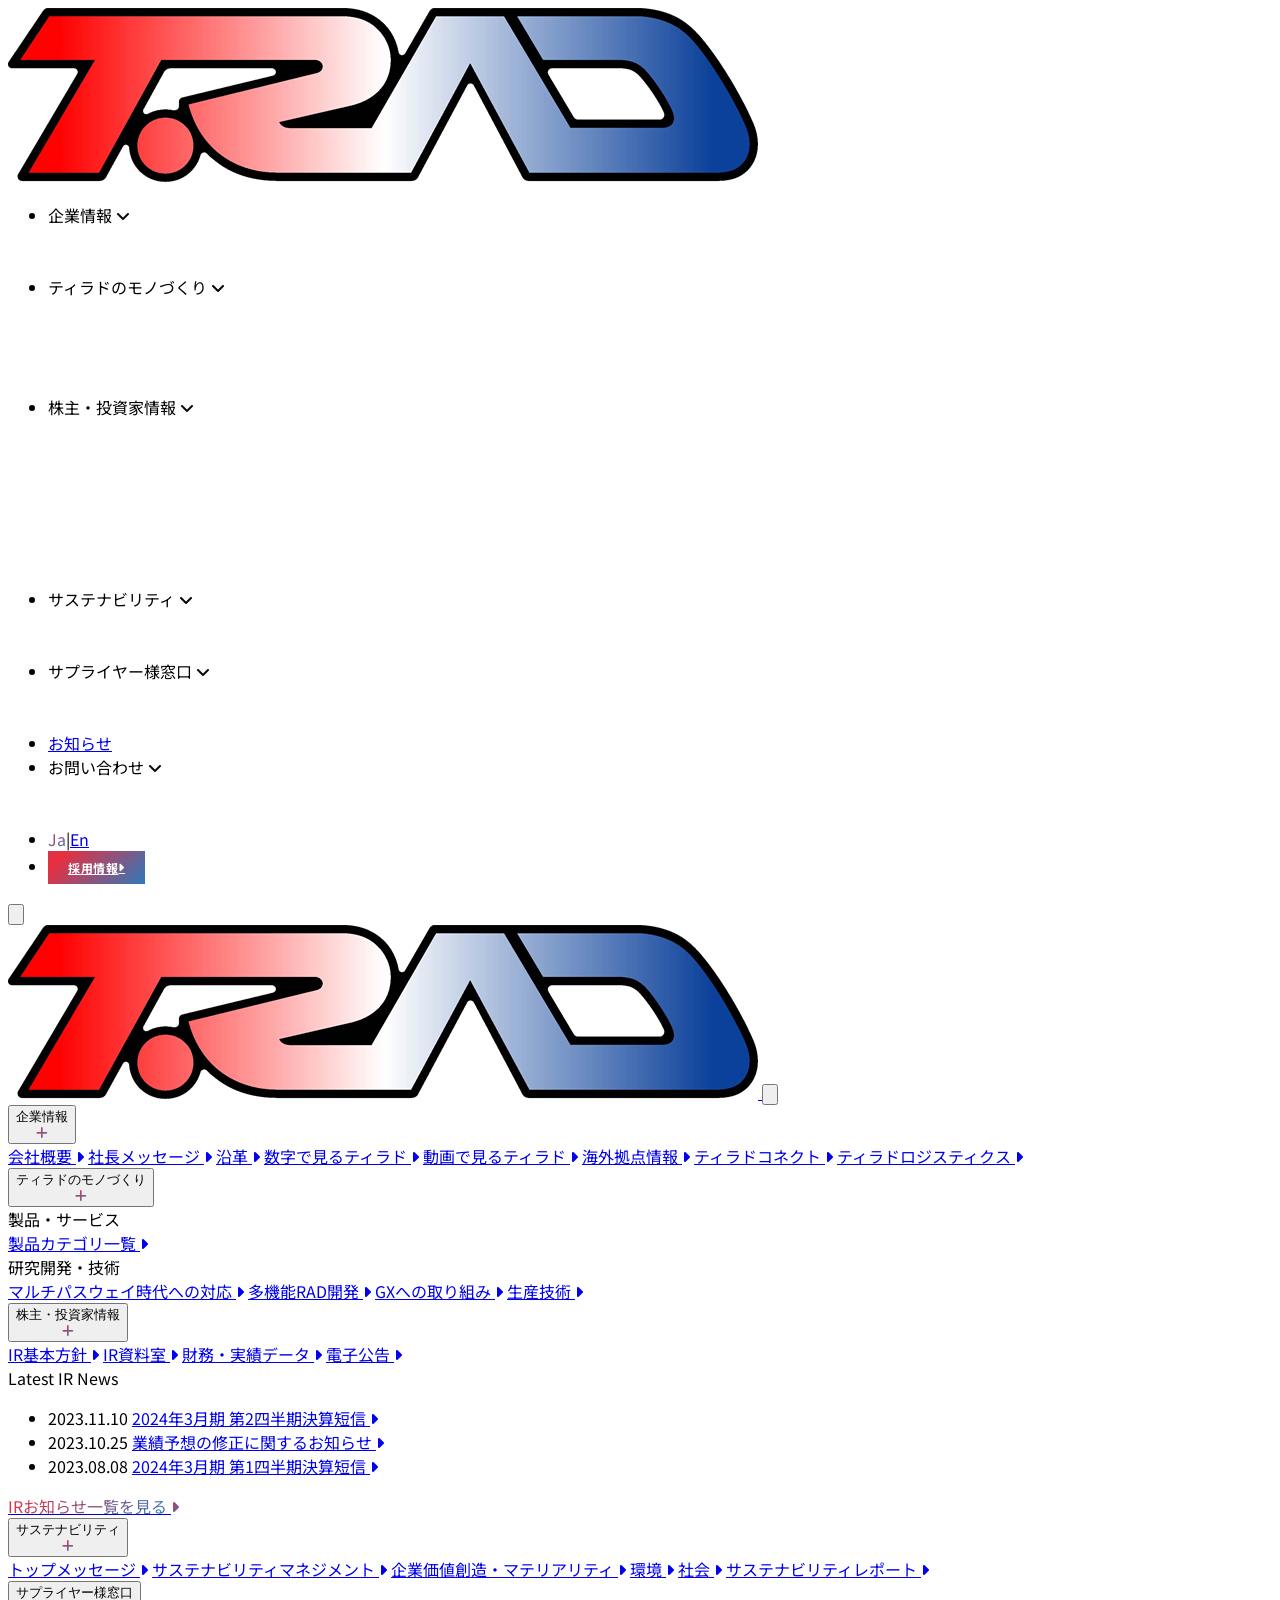
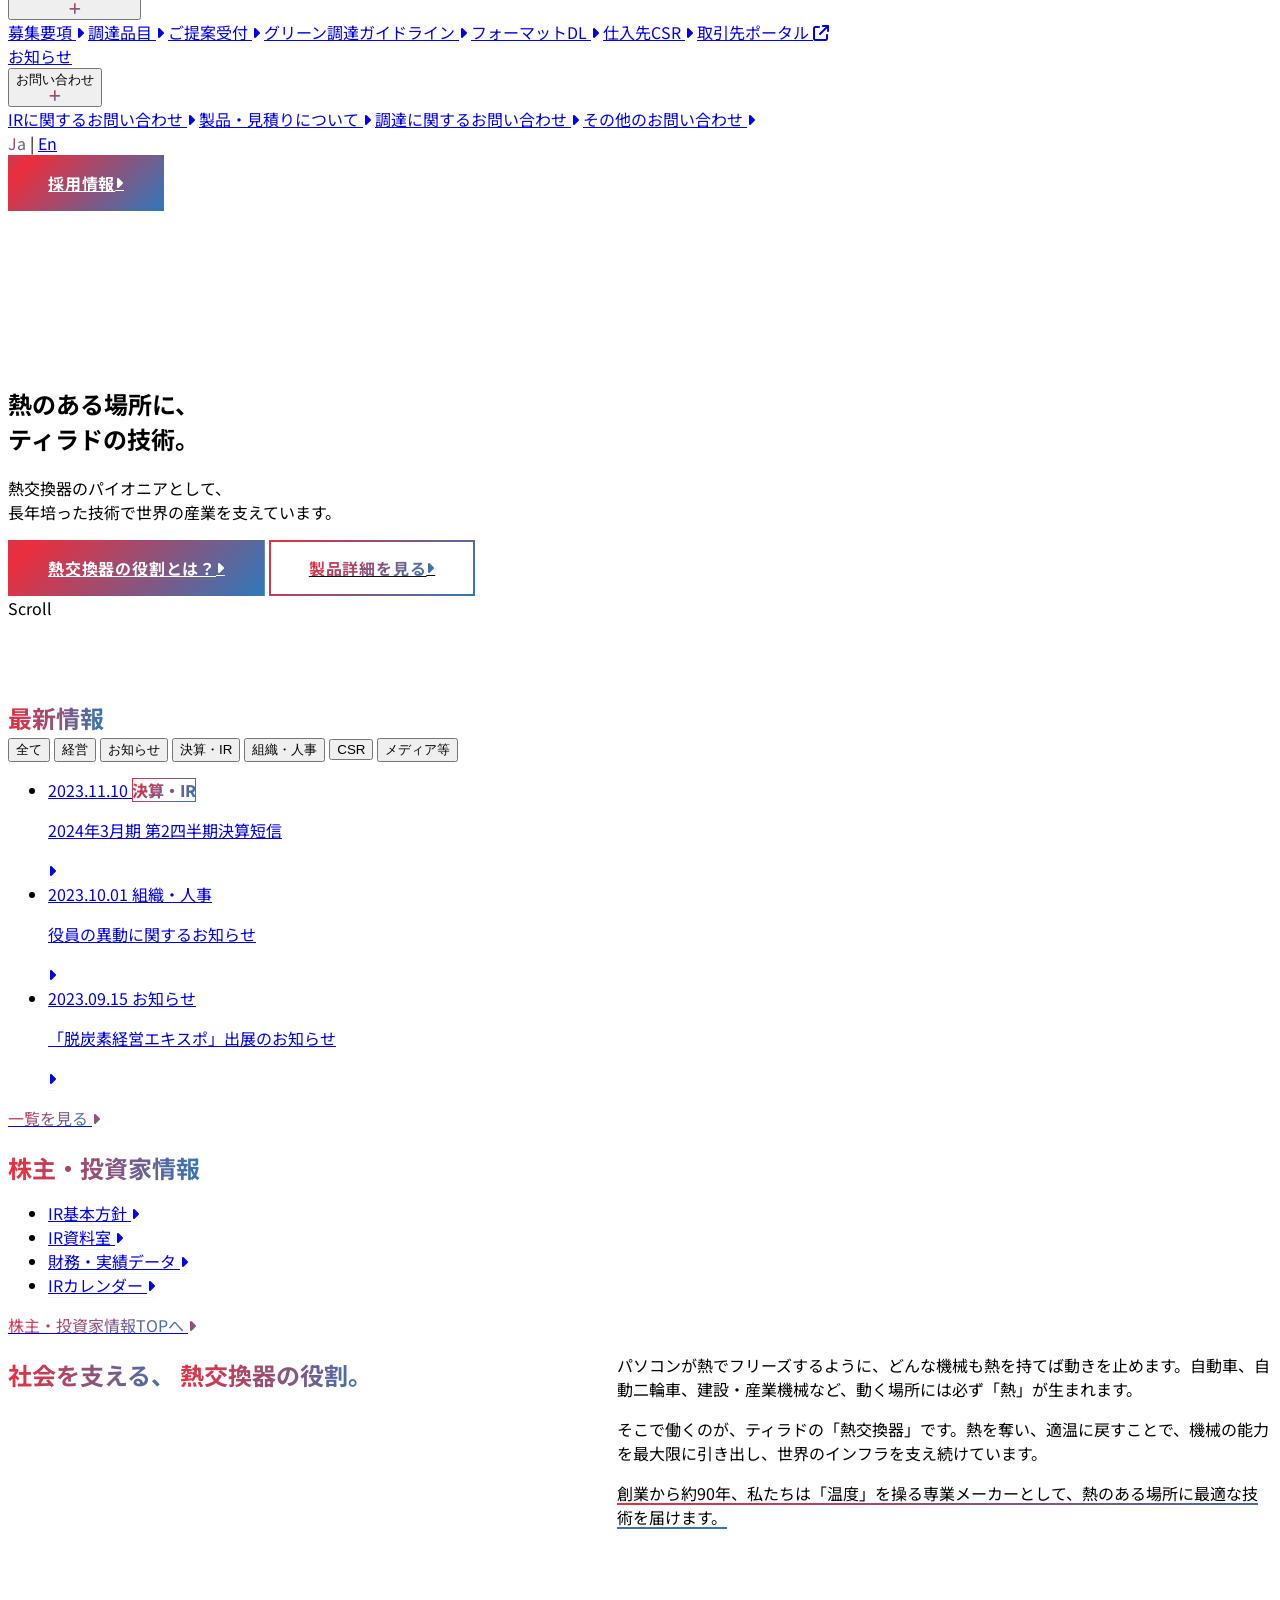
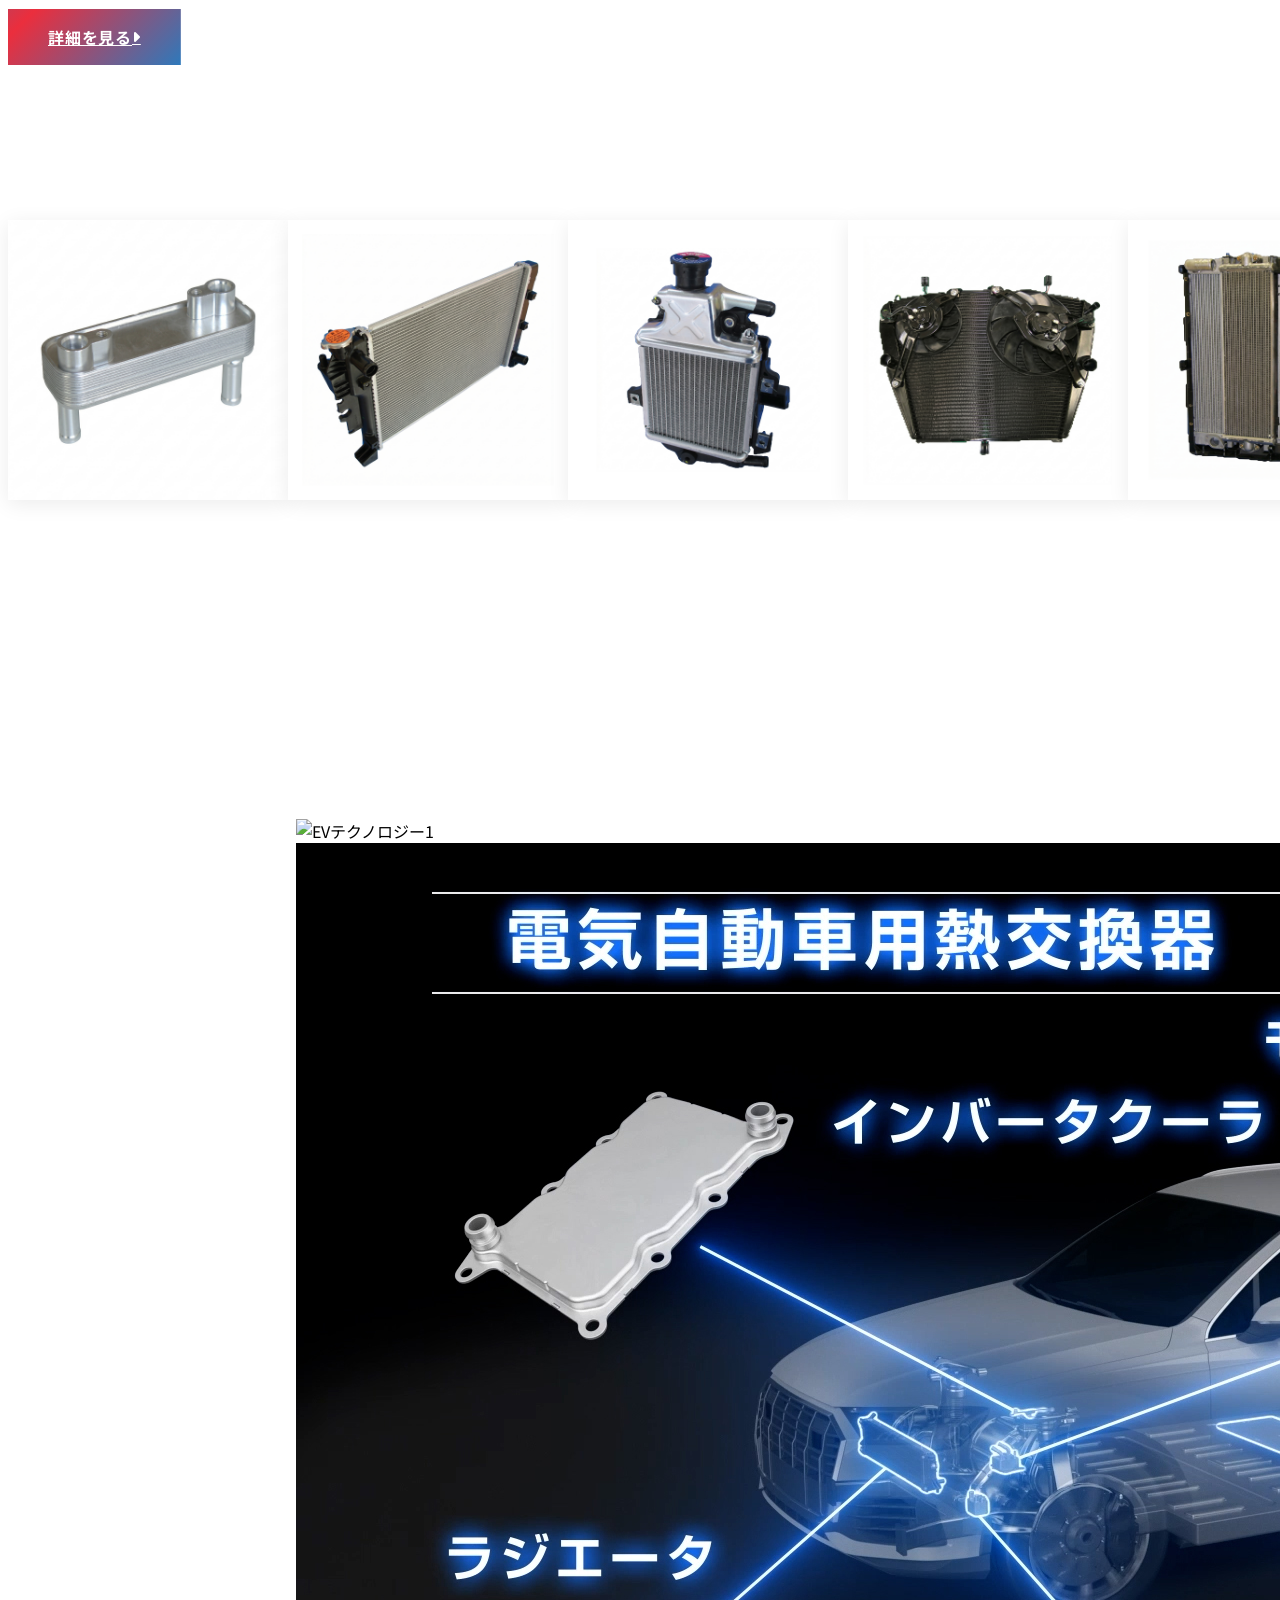
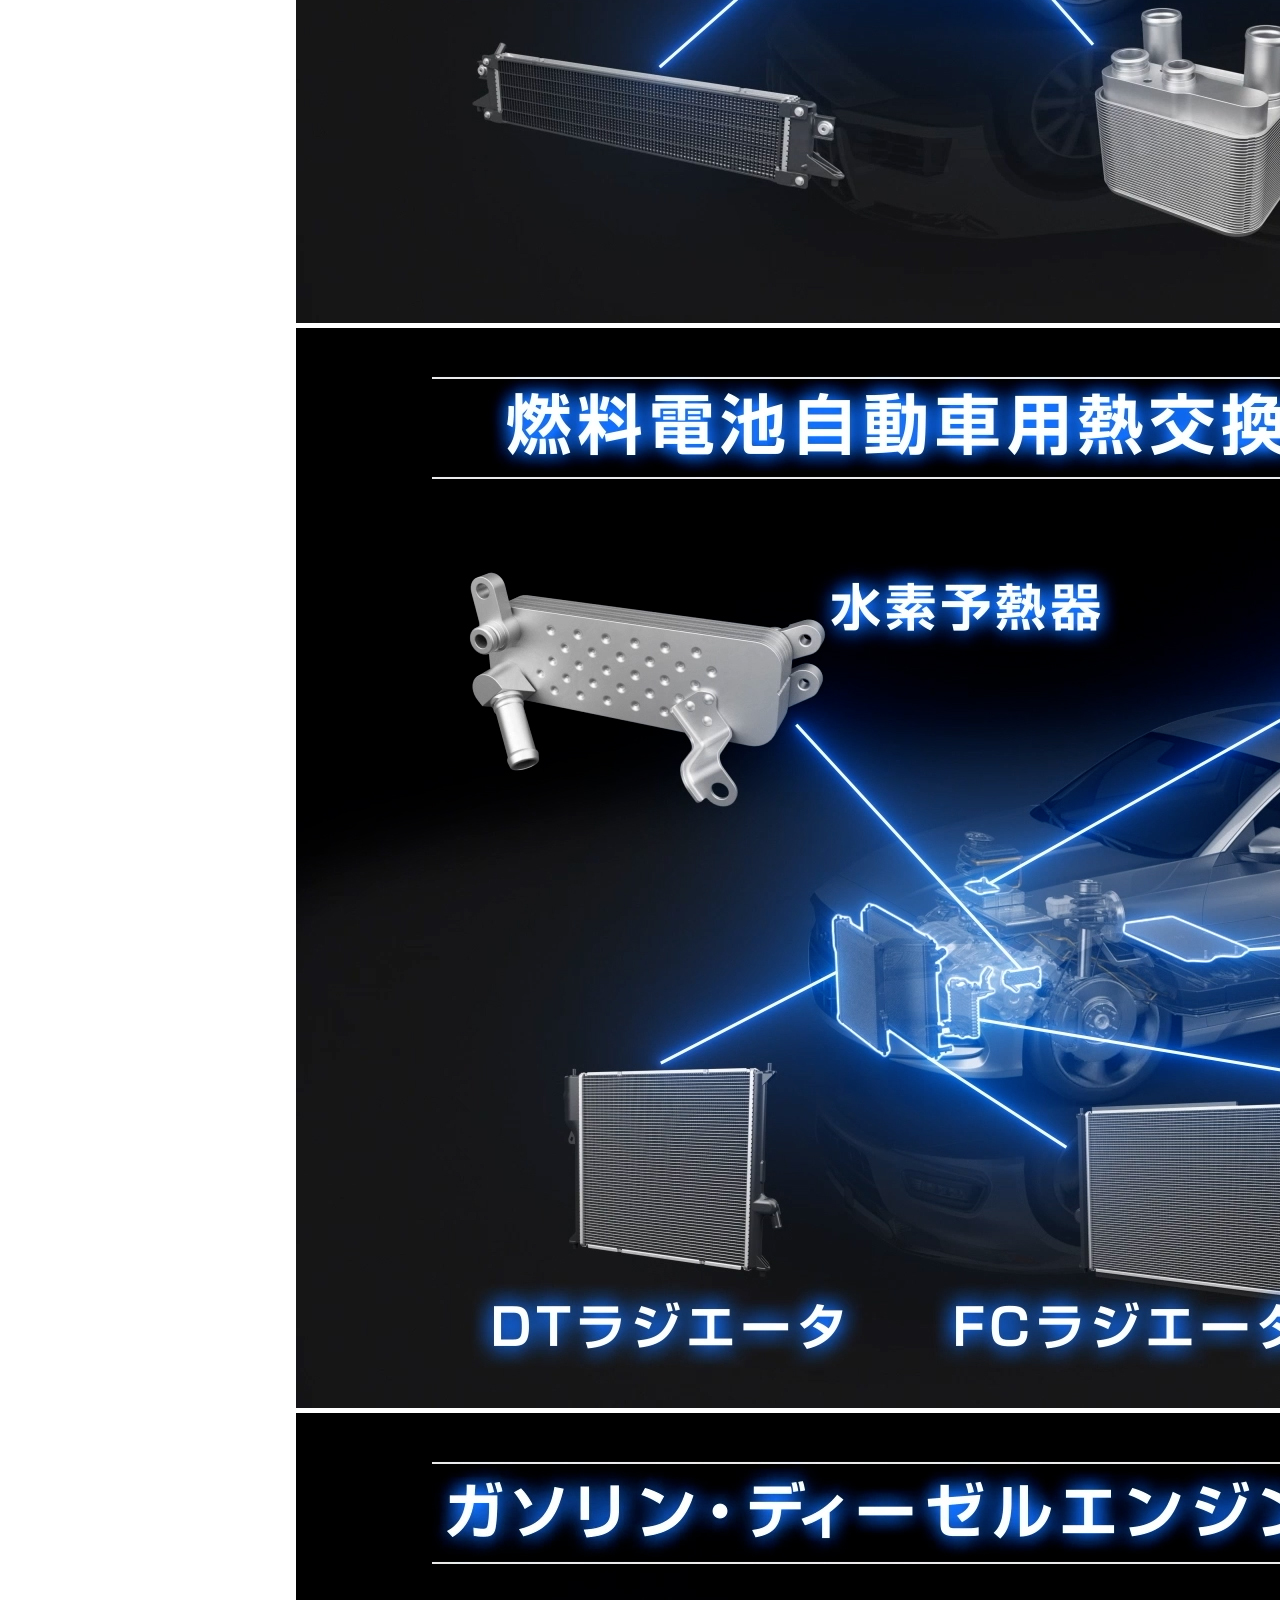
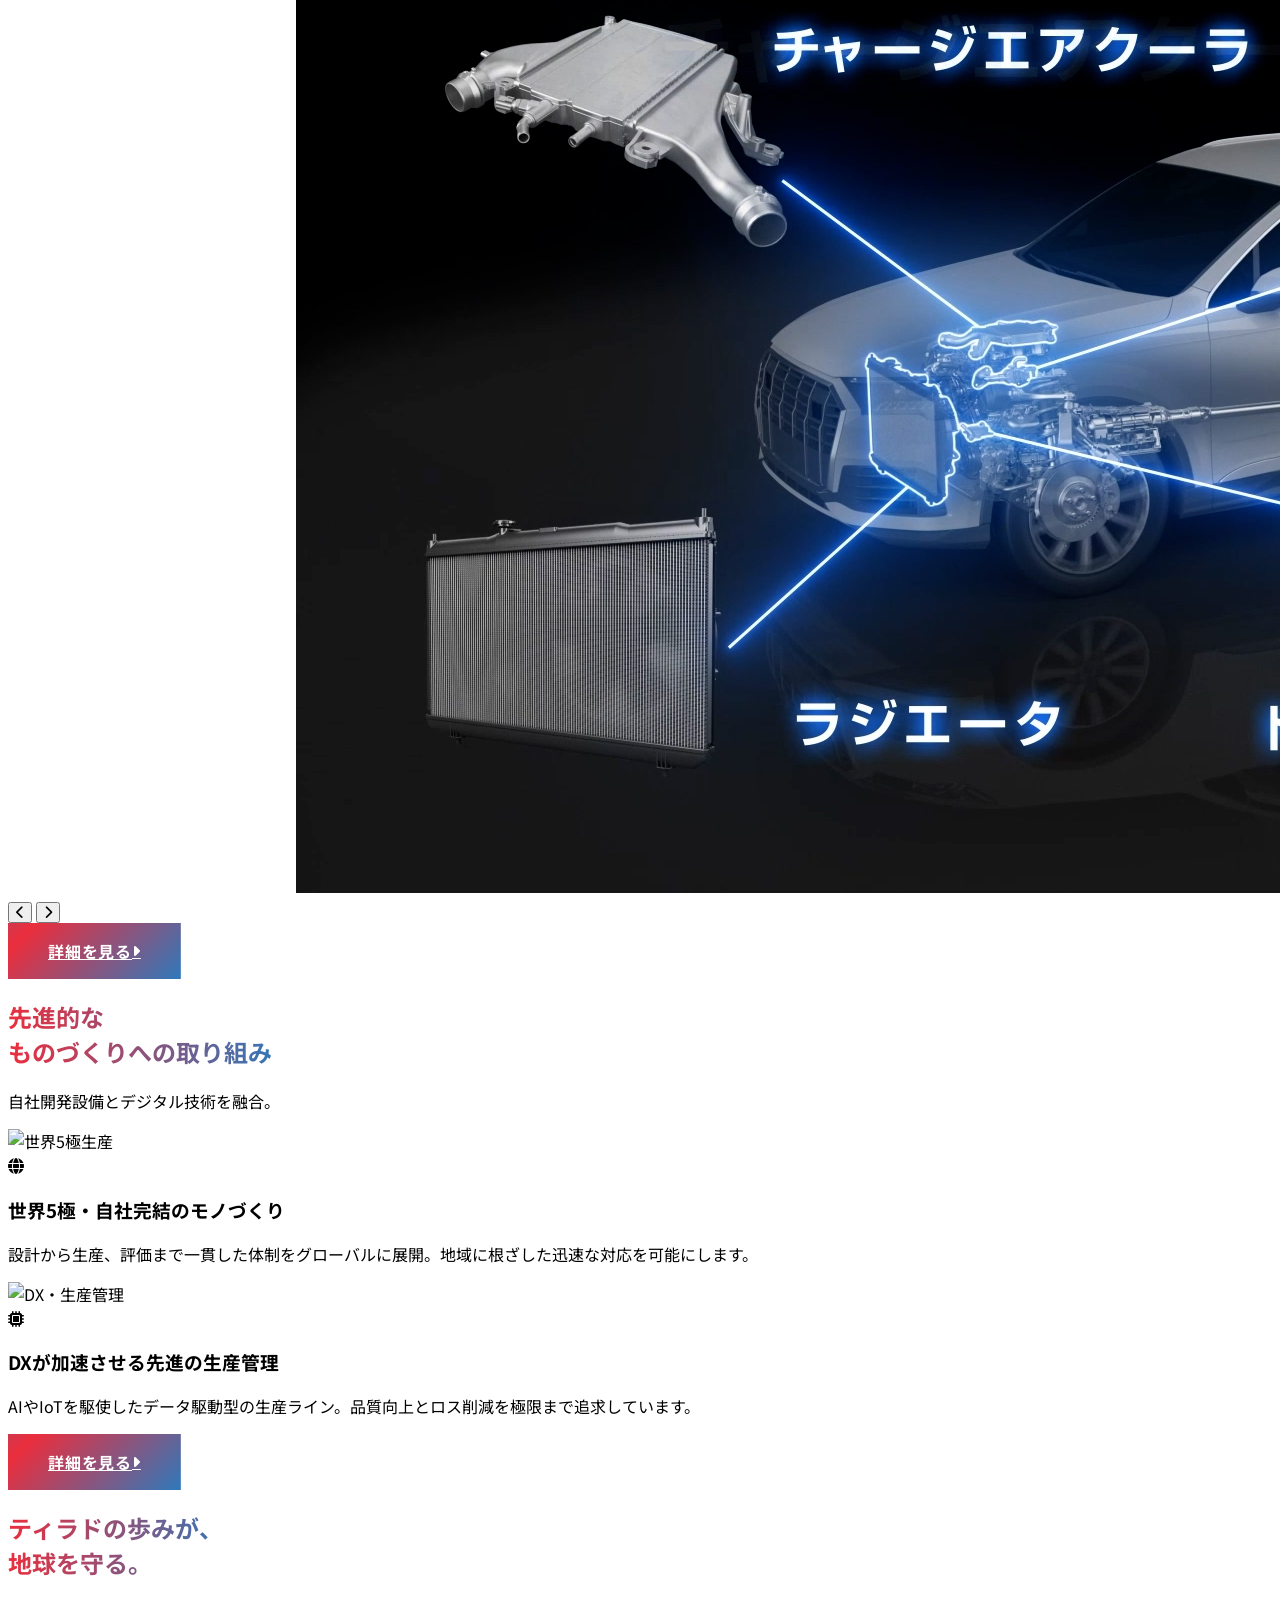
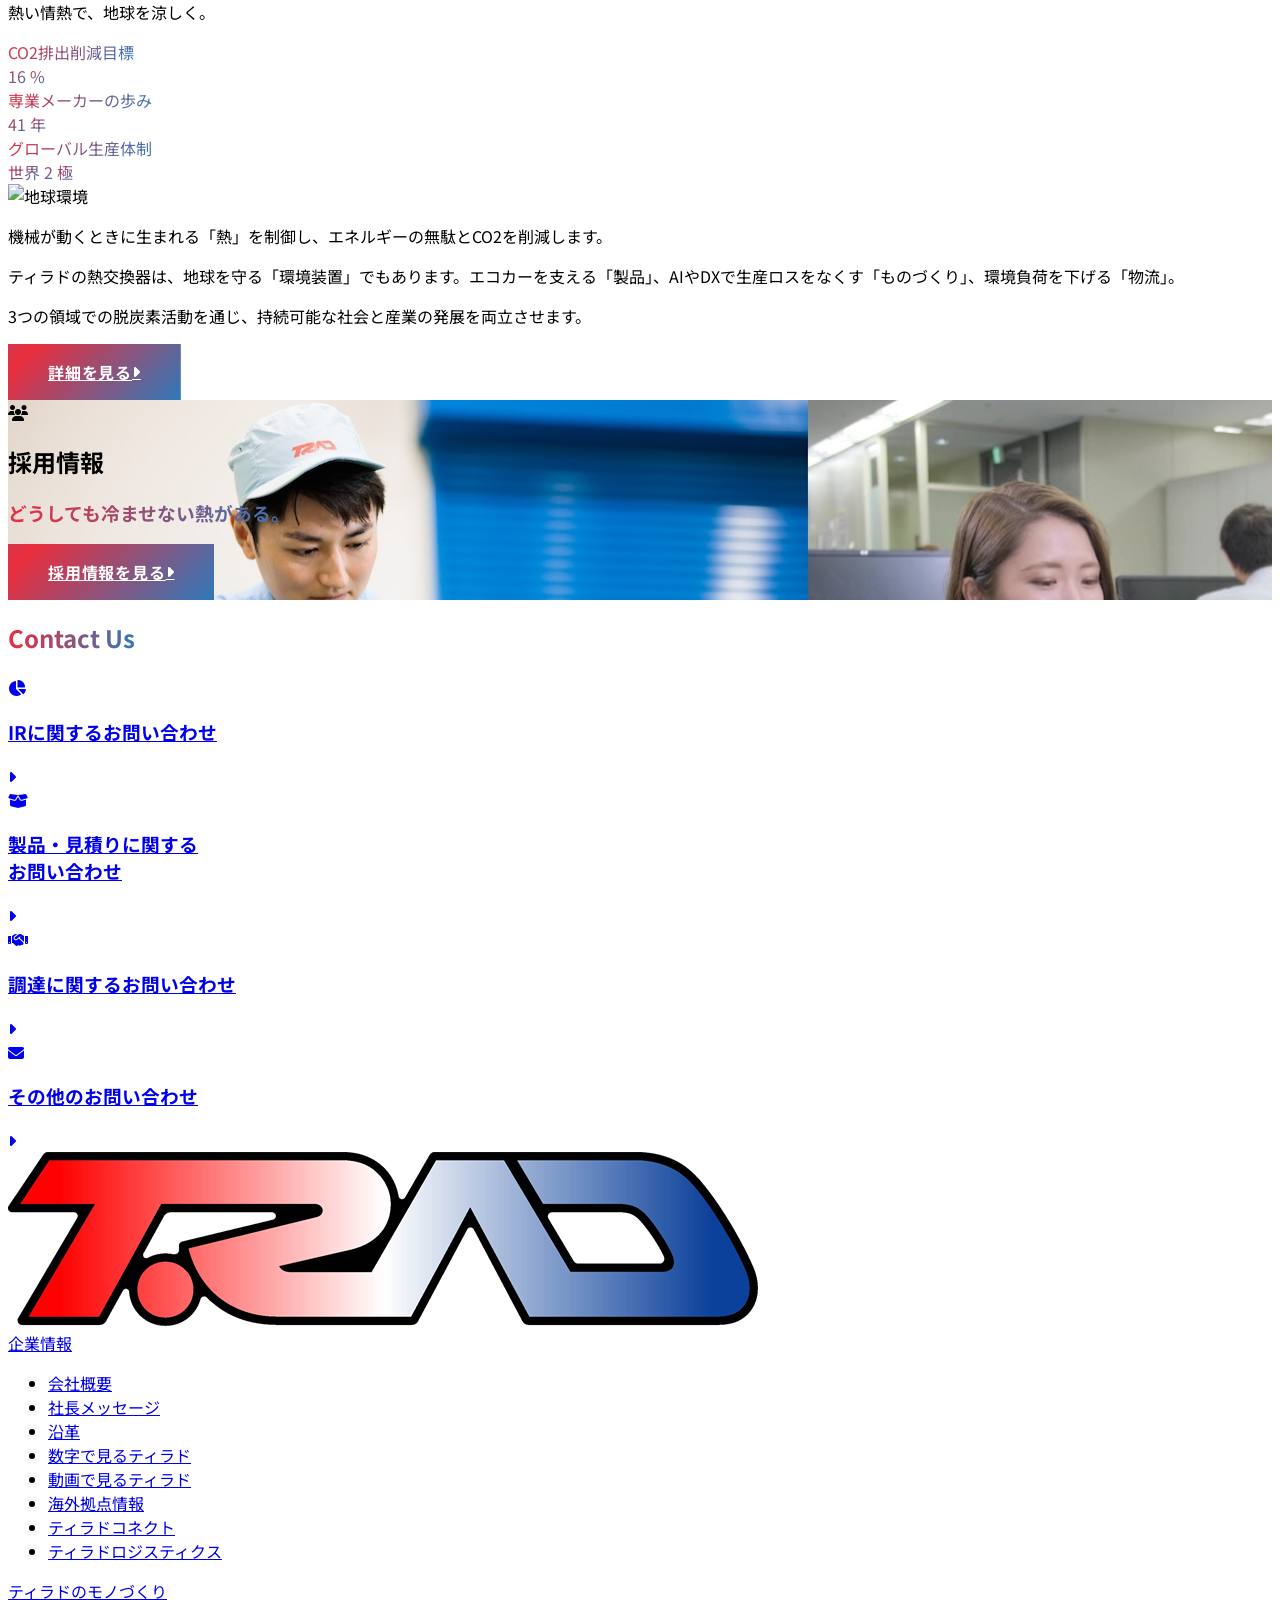
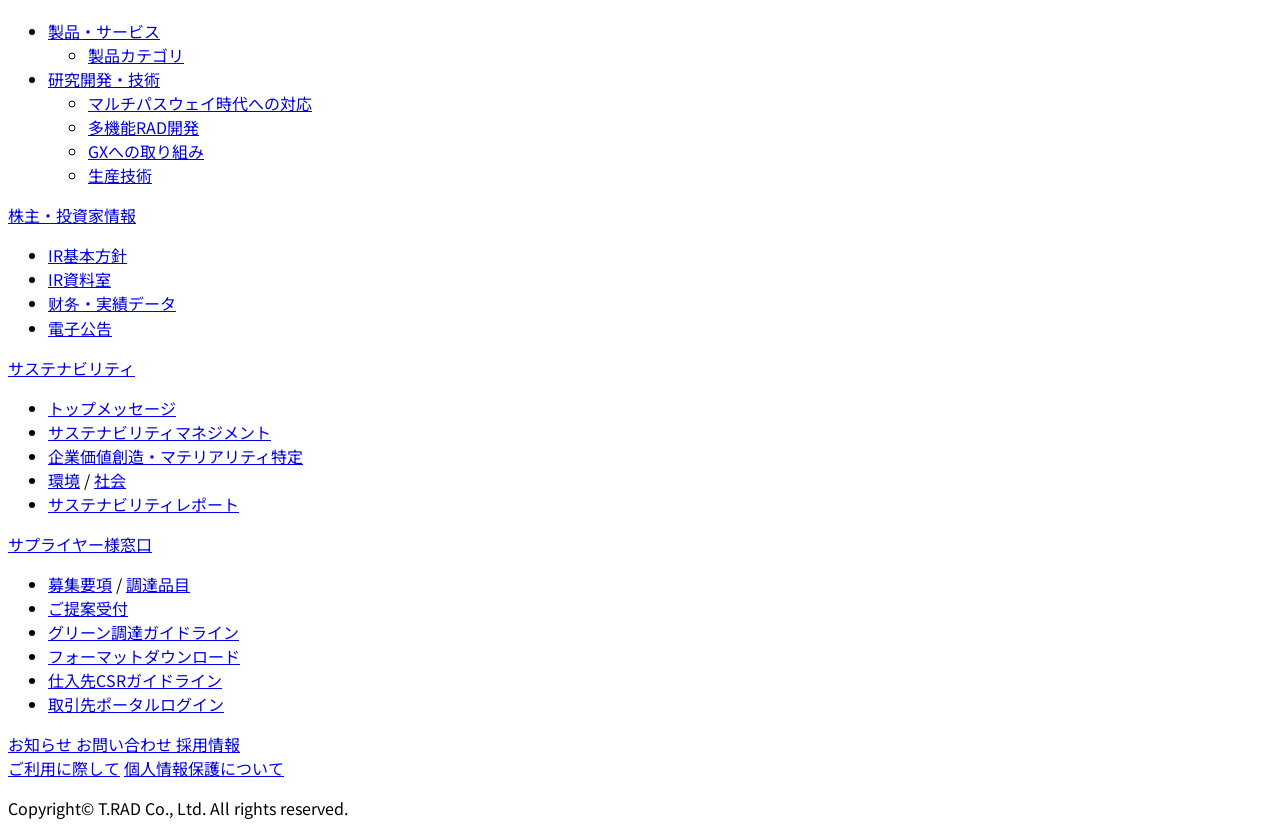
==== index.html @ 9c02a1b1 "【新規作成】採用情報ページ作成完了" ====
<!DOCTYPE html>
<html lang="ja">
<head>
 <meta charset="UTF-8">
 <meta name="viewport" content="width=device-width, initial-scale=1.0">
 <title>株式会社ティラド（T.RAD Co., Ltd.）</title>
 
 <!-- Google Fonts: Noto Sans JP -->
 <link rel="preconnect" href="https://fonts.googleapis.com">
 <link rel="preconnect" href="https://fonts.gstatic.com" crossorigin>
 <link href="https://fonts.googleapis.com/css2?family=Noto+Sans+JP:wght@300;400;500;700;900&display=swap" rel="stylesheet">
 
 <!-- FontAwesome -->
 <link rel="stylesheet" href="https://cdnjs.cloudflare.com/ajax/libs/font-awesome/6.4.0/css/all.min.css">
 
 <!-- Tailwind CSS -->
 <script src="https://cdn.tailwindcss.com"></script>
 <script>
  tailwind.config = {
  theme: {
   extend: {
    fontFamily: {
    sans: ['Noto Sans JP', 'sans-serif'],
    },
    colors: {
    main: {
     red: '#FF0101',
     blue: '#0B419B',
    },
    dark: '#0a0f1c',
    digital: '#111827',
    },
    backgroundImage: {
    'main-gradient': 'linear-gradient(135deg, rgba(235, 46, 61, 1) 0%, rgba(46, 121, 187, 1) 100%)',
    }
   }
  }
  }
 </script>

 <link rel="stylesheet" href="css/style.css">
</head>
<body class="antialiased selection:bg-main-blue selection:text-white">
 

 <!-- Header -->
 <header id="header" class="fixed top-0 left-0 w-full z-50 text-white border-b border-white/10">
  <div class="w-full px-4 lg:px-8 h-20 flex items-center justify-between">
  <!-- Logo -->
  <a href="#" class="flex-shrink-0 z-50 relative">
   <!-- ロゴ画像 -->
   <img src="img/img-main/logo.png" alt="T.RAD 株式会社ティラド" class="header-logo h-8 w-auto">
  </a>

  <!-- Navigation -->
  <nav class="hidden xl:flex h-full items-center">
   <ul class="flex h-full text-[13px] xl:text-sm font-medium tracking-wider w-full justify-end">
    <!-- 企業情報 -->
    <li class="nav-item h-full flex items-center px-3 cursor-pointer group">
    <span class="nav-link flex items-center gap-1">企業情報 <i class="fa-solid fa-angle-down text-[10px]"></i></span>
    <!-- Mega Menu -->
    <div class="mega-menu absolute top-20 left-0 w-full bg-white text-gray-800 shadow-xl border-t border-gray-100 p-8 cursor-default">
     <div class="max-w-7xl mx-auto">
      <div class="mb-6 border-b border-gray-200 pb-3">
      <span class="text-xl font-black text-gradient tracking-widest">企業情報</span>
      </div>
      <div class="flex flex-wrap gap-x-12 gap-y-4">
      <a href="#" class="hover-text-gradient transition flex items-center gap-2 w-auto">会社概要 <i class="fa-solid fa-caret-right text-xs text-gray-400"></i></a>
      <a href="#" class="hover-text-gradient transition flex items-center gap-2 w-auto">社長メッセージ <i class="fa-solid fa-caret-right text-xs text-gray-400"></i></a>
      <a href="#" class="hover-text-gradient transition flex items-center gap-2 w-auto">沿革 <i class="fa-solid fa-caret-right text-xs text-gray-400"></i></a>
      <a href="#" class="hover-text-gradient transition flex items-center gap-2 w-auto">数字で見るティラド <i class="fa-solid fa-caret-right text-xs text-gray-400"></i></a>
      <a href="#" class="hover-text-gradient transition flex items-center gap-2 w-auto">動画で見るティラド <i class="fa-solid fa-caret-right text-xs text-gray-400"></i></a>
      <a href="#" class="hover-text-gradient transition flex items-center gap-2 w-auto">海外拠点情報 <i class="fa-solid fa-caret-right text-xs text-gray-400"></i></a>
      <a href="#" class="hover-text-gradient transition flex items-center gap-2 w-auto">ティラドコネクト <i class="fa-solid fa-caret-right text-xs text-gray-400"></i></a>
      <a href="#" class="hover-text-gradient transition flex items-center gap-2 w-auto">ティラドロジスティクス <i class="fa-solid fa-caret-right text-xs text-gray-400"></i></a>
      </div>
     </div>
    </div>
    </li>
    <!-- ティラドのモノづくり -->
    <li class="nav-item h-full flex items-center px-3 cursor-pointer group">
    <span class="nav-link flex items-center gap-1">ティラドのモノづくり <i class="fa-solid fa-angle-down text-[10px]"></i></span>
    <div class="mega-menu absolute top-20 left-0 w-full bg-white text-gray-800 shadow-xl border-t border-gray-100 p-8 cursor-default">
     <div class="max-w-7xl mx-auto">
      <div class="grid grid-cols-12 gap-12">
      <!-- 製品・サービス -->
      <div class="col-span-5 flex flex-col gap-4">
       <div class="mb-2 border-b border-gray-200 pb-3">
        <span class="text-xl font-black text-gradient tracking-widest">製品・サービス</span>
       </div>
       <a href="#" class="hover-text-gradient transition flex items-center gap-2">製品カテゴリ一覧 <i class="fa-solid fa-caret-right text-xs text-gray-400"></i></a>
      </div>
      <!-- 研究開発・技術 -->
      <div class="col-span-7 flex flex-col gap-4 border-l pl-12 border-gray-200">
       <div class="mb-2 border-b border-gray-200 pb-3">
        <span class="text-xl font-black text-gradient tracking-widest">研究開発・技術</span>
       </div>
       <div class="flex flex-wrap gap-x-12 gap-y-4">
        <a href="#" class="hover-text-gradient transition flex items-center gap-2 w-auto">マルチパスウェイ時代への対応 <i class="fa-solid fa-caret-right text-xs text-gray-400"></i></a>
        <a href="#" class="hover-text-gradient transition flex items-center gap-2 w-auto">多機能RAD開発 <i class="fa-solid fa-caret-right text-xs text-gray-400"></i></a>
        <a href="#" class="hover-text-gradient transition flex items-center gap-2 w-auto">GXへの取り組み <i class="fa-solid fa-caret-right text-xs text-gray-400"></i></a>
        <a href="#" class="hover-text-gradient transition flex items-center gap-2 w-auto">生産技術 <i class="fa-solid fa-caret-right text-xs text-gray-400"></i></a>
       </div>
      </div>
      </div>
     </div>
    </div>
    </li>
    <!-- 株主・投資家情報 (IRニュース含む) -->
    <li class="nav-item h-full flex items-center px-3 cursor-pointer group">
    <span class="nav-link flex items-center gap-1">株主・投資家情報 <i class="fa-solid fa-angle-down text-[10px]"></i></span>
    <div class="mega-menu absolute top-20 left-0 w-full bg-white text-gray-800 shadow-xl border-t border-gray-100 p-8 cursor-default">
     <div class="max-w-7xl mx-auto">
      <div class="grid grid-cols-12 gap-12">
      <div class="col-span-5 flex flex-col gap-4">
       <div class="mb-2 border-b border-gray-200 pb-3">
        <span class="text-xl font-black text-gradient tracking-widest">株主・投資家情報</span>
       </div>
       <a href="#" class="hover-text-gradient transition flex items-center gap-2">IR基本方針 <i class="fa-solid fa-caret-right text-xs text-gray-400"></i></a>
       <a href="#" class="hover-text-gradient transition flex items-center gap-2">IR資料室 <i class="fa-solid fa-caret-right text-xs text-gray-400"></i></a>
       <a href="#" class="hover-text-gradient transition flex items-center gap-2">財務・実績データ <i class="fa-solid fa-caret-right text-xs text-gray-400"></i></a>
       <a href="#" class="hover-text-gradient transition flex items-center gap-2">電子公告 <i class="fa-solid fa-caret-right text-xs text-gray-400"></i></a>
      </div>
      <div class="col-span-7 flex flex-col gap-4 border-l pl-12 border-gray-200">
       <div class="mb-2 border-b border-gray-200 pb-3">
        <span class="text-xl font-black text-gradient tracking-widest">最新のIRお知らせ</span>
       </div>
       <ul class="space-y-3">
        <li class="flex gap-4 items-start"><span class="text-xs text-gray-500 w-24">2023.11.10</span><a href="#" class="hover-text-gradient text-sm">2024年3月期 第2四半期決算短信</a></li>
        <li class="flex gap-4 items-start"><span class="text-xs text-gray-500 w-24">2023.10.25</span><a href="#" class="hover-text-gradient text-sm">業績予想の修正に関するお知らせ</a></li>
        <li class="flex gap-4 items-start"><span class="text-xs text-gray-500 w-24">2023.08.08</span><a href="#" class="hover-text-gradient text-sm">2024年3月期 第1四半期決算短信</a></li>
       </ul>
       <div class="mt-4 pt-3 border-t border-gray-100 flex justify-end">
        <a href="#" class="group text-sm font-bold transition-all duration-300 hover:opacity-70 flex items-center gap-1">
         <span class="text-gradient">一覧を見る</span> 
         <span class="transition-transform duration-300 group-hover:translate-x-1"><i class="fa-solid fa-caret-right text-gradient"></i></span>
        </a>
       </div>
      </div>
      </div>
     </div>
    </div>
    </li>
    <!-- サステナビリティ -->
    <li class="nav-item h-full flex items-center px-3 cursor-pointer group">
    <span class="nav-link flex items-center gap-1">サステナビリティ <i class="fa-solid fa-angle-down text-[10px]"></i></span>
    <div class="mega-menu absolute top-20 left-0 w-full bg-white text-gray-800 shadow-xl border-t border-gray-100 p-8 cursor-default">
     <div class="max-w-7xl mx-auto">
      <div class="mb-6 border-b border-gray-200 pb-3">
      <span class="text-xl font-black text-gradient tracking-widest">サステナビリティ</span>
      </div>
      <div class="flex flex-wrap gap-x-12 gap-y-4">
      <a href="#" class="hover-text-gradient transition flex items-center gap-2 w-auto">トップメッセージ <i class="fa-solid fa-caret-right text-xs text-gray-400"></i></a>
      <a href="#" class="hover-text-gradient transition flex items-center gap-2 w-auto">サステナビリティマネジメント <i class="fa-solid fa-caret-right text-xs text-gray-400"></i></a>
      <a href="#" class="hover-text-gradient transition flex items-center gap-2 w-auto">企業価値創造・マテリアリティ <i class="fa-solid fa-caret-right text-xs text-gray-400"></i></a>
      <a href="#" class="hover-text-gradient transition flex items-center gap-2 w-auto">環境 <i class="fa-solid fa-caret-right text-xs text-gray-400"></i></a>
      <a href="#" class="hover-text-gradient transition flex items-center gap-2 w-auto">社会 <i class="fa-solid fa-caret-right text-xs text-gray-400"></i></a>
      <a href="#" class="hover-text-gradient transition flex items-center gap-2 w-auto">サステナビリティレポート <i class="fa-solid fa-caret-right text-xs text-gray-400"></i></a>
      </div>
     </div>
    </div>
    </li>
    <!-- サプライヤー様窓口 -->
    <li class="nav-item h-full flex items-center px-3 cursor-pointer group">
    <span class="nav-link flex items-center gap-1">サプライヤー様窓口 <i class="fa-solid fa-angle-down text-[10px]"></i></span>
    <div class="mega-menu absolute top-20 left-0 w-full bg-white text-gray-800 shadow-xl border-t border-gray-100 p-8 cursor-default">
     <div class="max-w-7xl mx-auto">
      <div class="mb-6 border-b border-gray-200 pb-3">
      <span class="text-xl font-black text-gradient tracking-widest">サプライヤー様窓口</span>
      </div>
      <div class="flex flex-wrap gap-x-12 gap-y-4">
      <a href="#" class="hover-text-gradient transition flex items-center gap-2 w-auto">募集要項 <i class="fa-solid fa-caret-right text-xs text-gray-400"></i></a>
      <a href="#" class="hover-text-gradient transition flex items-center gap-2 w-auto">調達品目 <i class="fa-solid fa-caret-right text-xs text-gray-400"></i></a>
      <a href="#" class="hover-text-gradient transition flex items-center gap-2 w-auto">ご提案受付 <i class="fa-solid fa-caret-right text-xs text-gray-400"></i></a>
      <a href="#" class="hover-text-gradient transition flex items-center gap-2 w-auto">グリーン調達ガイドライン <i class="fa-solid fa-caret-right text-xs text-gray-400"></i></a>
      <a href="#" class="hover-text-gradient transition flex items-center gap-2 w-auto">フォーマットDL <i class="fa-solid fa-caret-right text-xs text-gray-400"></i></a>
      <a href="#" class="hover-text-gradient transition flex items-center gap-2 w-auto">仕入先CSR <i class="fa-solid fa-caret-right text-xs text-gray-400"></i></a>
      <a href="#" class="hover-text-gradient transition flex items-center gap-2 w-auto">取引先ポータル <i class="fa-solid fa-arrow-up-right-from-square text-xs text-gray-400"></i></a>
      </div>
     </div>
    </div>
    </li>
    <!-- お知らせ -->
    <li class="h-full flex items-center px-3"><a href="#" class="nav-link hover-text-gradient transition">お知らせ</a></li>
    <!-- お問い合わせ -->
    <li class="nav-item h-full flex items-center px-3 cursor-pointer group">
    <span class="nav-link flex items-center gap-1">お問い合わせ <i class="fa-solid fa-angle-down text-[10px]"></i></span>
    <div class="mega-menu absolute top-20 left-0 w-full bg-white text-gray-800 shadow-xl border-t border-gray-100 p-8 cursor-default">
     <div class="max-w-7xl mx-auto">
      <div class="mb-6 border-b border-gray-200 pb-3">
      <span class="text-xl font-black text-gradient tracking-widest">お問い合わせ</span>
      </div>
      <div class="flex gap-12">
      <a href="#" class="hover-text-gradient transition flex items-center gap-2">IRに関するお問い合わせ <i class="fa-solid fa-caret-right text-xs text-gray-400"></i></a>
      <a href="#" class="hover-text-gradient transition flex items-center gap-2">製品・見積りについて <i class="fa-solid fa-caret-right text-xs text-gray-400"></i></a>
      <a href="#" class="hover-text-gradient transition flex items-center gap-2">調達に関するお問い合わせ <i class="fa-solid fa-caret-right text-xs text-gray-400"></i></a>
      <a href="#" class="hover-text-gradient transition flex items-center gap-2">その他のお問い合わせ <i class="fa-solid fa-caret-right text-xs text-gray-400"></i></a>
      </div>
     </div>
    </div>
    </li>
    <!-- Ja/En -->
    <li class="h-full flex items-center px-3 border-l border-white/20 ml-2">
    <a href="#" class="nav-link font-bold text-gradient">Ja</a><span class="mx-1 nav-link opacity-50">|</span><a href="#" class="nav-link opacity-50 hover-text-gradient transition">En</a>
    </li>
    <!-- 採用情報 -->
    <li class="h-full flex items-center pl-4">
    <a href="#" class="btn-small">採用情報 <i class="fa-solid fa-caret-right ml-1"></i></a>
    </li>
   </ul>
  </nav>
  
  <!-- Mobile Menu Toggle Button -->
  <button id="mobile-menu-btn" class="xl:hidden text-white nav-link transition-colors focus:outline-none">
   <!-- 線をより細く(stroke-width="0.8")設定 -->
   <svg xmlns="http://www.w3.org/2000/svg" fill="none" viewBox="0 0 24 24" stroke-width="0.8" stroke="currentColor" class="w-8 h-8">
   <path stroke-linecap="round" stroke-linejoin="round" d="M3.75 6.75h16.5M3.75 12h16.5m-16.5 5.25h16.5" />
   </svg>
  </button>
  </div>
 </header>

 <!-- Mobile Menu Overlay -->
 <div id="mobile-menu" class="fixed inset-0 z-[100] bg-white text-gray-800 transition-transform duration-500 ease-in-out transform translate-x-full overflow-y-auto hidden-scroll">
  <div class="sticky top-0 bg-white/95 backdrop-blur-sm z-10 px-6 h-20 flex justify-between items-center border-b border-gray-100">
  <!-- Mobile Menu Logo (Image) -->
  <a href="#" class="inline-block">
   <!-- ▼ロゴ画像を配置する箇所 -->
   <img src="img/img-main/logo.png" alt="T.RAD 株式会社ティラド" class="h-8 w-auto object-contain">
  </a>
  <button id="mobile-close-btn" class="text-gray-500 hover:text-main-red transition-colors w-10 h-10 flex items-center justify-center  hover:bg-gray-100 focus:outline-none">
   <!-- 閉じるボタンも細めに(stroke-width="0.8")設定 -->
   <svg xmlns="http://www.w3.org/2000/svg" fill="none" viewBox="0 0 24 24" stroke-width="0.8" stroke="currentColor" class="w-8 h-8">
   <path stroke-linecap="round" stroke-linejoin="round" d="M6 18L18 6M6 6l12 12" />
   </svg>
  </button>
  </div>
  
  <div class="px-6 py-8 pb-32">
  <div class="space-y-6">
   <!-- 企業情報 -->
   <div class="border-b border-gray-100 pb-4">
    <button class="mobile-accordion-btn group w-full flex justify-between items-center text-lg font-bold text-gray-800 tracking-wider">
    <span class="group-hover-text-gradient transition-colors">企業情報</span>
    <div class="w-8 h-8  bg-gray-50 flex items-center justify-center transition-transform duration-300 icon-wrapper">
     <i class="fa-solid fa-plus text-sm text-gradient"></i>
    </div>
    </button>
    <div class="mobile-accordion-content hidden mt-4 space-y-2 pl-4 border-l-2 border-main-blue/20">
    <a href="#" class="flex items-center py-2 text-sm text-gray-600 hover-text-gradient transition-colors"><span>会社概要</span> <i class="fa-solid fa-caret-right opacity-50 text-[10px] ml-2"></i></a>
    <a href="#" class="flex items-center py-2 text-sm text-gray-600 hover-text-gradient transition-colors"><span>社長メッセージ</span> <i class="fa-solid fa-caret-right opacity-50 text-[10px] ml-2"></i></a>
    <a href="#" class="flex items-center py-2 text-sm text-gray-600 hover-text-gradient transition-colors"><span>沿革</span> <i class="fa-solid fa-caret-right opacity-50 text-[10px] ml-2"></i></a>
    <a href="#" class="flex items-center py-2 text-sm text-gray-600 hover-text-gradient transition-colors"><span>数字で見るティラド</span> <i class="fa-solid fa-caret-right opacity-50 text-[10px] ml-2"></i></a>
    <a href="#" class="flex items-center py-2 text-sm text-gray-600 hover-text-gradient transition-colors"><span>動画で見るティラド</span> <i class="fa-solid fa-caret-right opacity-50 text-[10px] ml-2"></i></a>
    <a href="#" class="flex items-center py-2 text-sm text-gray-600 hover-text-gradient transition-colors"><span>海外拠点情報</span> <i class="fa-solid fa-caret-right opacity-50 text-[10px] ml-2"></i></a>
    <a href="#" class="flex items-center py-2 text-sm text-gray-600 hover-text-gradient transition-colors"><span>ティラドコネクト</span> <i class="fa-solid fa-caret-right opacity-50 text-[10px] ml-2"></i></a>
    <a href="#" class="flex items-center py-2 text-sm text-gray-600 hover-text-gradient transition-colors"><span>ティラドロジスティクス</span> <i class="fa-solid fa-caret-right opacity-50 text-[10px] ml-2"></i></a>
    </div>
   </div>

   <!-- ティラドのモノづくり -->
   <div class="border-b border-gray-100 pb-4">
    <button class="mobile-accordion-btn group w-full flex justify-between items-center text-lg font-bold text-gray-800 tracking-wider">
    <span class="group-hover-text-gradient transition-colors">ティラドのモノづくり</span>
    <div class="w-8 h-8  bg-gray-50 flex items-center justify-center transition-transform duration-300 icon-wrapper">
     <i class="fa-solid fa-plus text-sm text-gradient"></i>
    </div>
    </button>
    <div class="mobile-accordion-content hidden mt-4 space-y-6 pl-4 border-l-2 border-main-blue/20">
    <!-- 製品・サービス -->
    <div>
     <span class="block text-sm font-bold text-gray-800 mb-3 border-b border-gray-100 pb-1">製品・サービス</span>
     <div class="space-y-2 pl-2">
      <a href="#" class="flex items-center py-2 text-sm text-gray-600 hover-text-gradient transition-colors"><span>製品カテゴリ一覧</span> <i class="fa-solid fa-caret-right opacity-50 text-[10px] ml-2"></i></a>
     </div>
    </div>
    <!-- 研究開発・技術 -->
    <div>
     <span class="block text-sm font-bold text-gray-800 mb-3 border-b border-gray-100 pb-1">研究開発・技術</span>
     <div class="space-y-2 pl-2">
      <a href="#" class="flex items-center py-2 text-sm text-gray-600 hover-text-gradient transition-colors"><span>マルチパスウェイ時代への対応</span> <i class="fa-solid fa-caret-right opacity-50 text-[10px] ml-2"></i></a>
      <a href="#" class="flex items-center py-2 text-sm text-gray-600 hover-text-gradient transition-colors"><span>多機能RAD開発</span> <i class="fa-solid fa-caret-right opacity-50 text-[10px] ml-2"></i></a>
      <a href="#" class="flex items-center py-2 text-sm text-gray-600 hover-text-gradient transition-colors"><span>GXへの取り組み</span> <i class="fa-solid fa-caret-right opacity-50 text-[10px] ml-2"></i></a>
      <a href="#" class="flex items-center py-2 text-sm text-gray-600 hover-text-gradient transition-colors"><span>生産技術</span> <i class="fa-solid fa-caret-right opacity-50 text-[10px] ml-2"></i></a>
     </div>
    </div>
    </div>
   </div>

   <!-- 株主・投資家情報 -->
   <div class="border-b border-gray-100 pb-4">
    <button class="mobile-accordion-btn group w-full flex justify-between items-center text-lg font-bold text-gray-800 tracking-wider">
    <span class="group-hover-text-gradient transition-colors">株主・投資家情報</span>
    <div class="w-8 h-8  bg-gray-50 flex items-center justify-center transition-transform duration-300 icon-wrapper">
     <i class="fa-solid fa-plus text-sm text-gradient"></i>
    </div>
    </button>
    <div class="mobile-accordion-content hidden mt-4 space-y-2 pl-4 border-l-2 border-main-blue/20">
    <a href="#" class="flex items-center py-2 text-sm text-gray-600 hover-text-gradient transition-colors"><span>IR基本方針</span> <i class="fa-solid fa-caret-right opacity-50 text-[10px] ml-2"></i></a>
    <a href="#" class="flex items-center py-2 text-sm text-gray-600 hover-text-gradient transition-colors"><span>IR資料室</span> <i class="fa-solid fa-caret-right opacity-50 text-[10px] ml-2"></i></a>
    <a href="#" class="flex items-center py-2 text-sm text-gray-600 hover-text-gradient transition-colors"><span>財務・実績データ</span> <i class="fa-solid fa-caret-right opacity-50 text-[10px] ml-2"></i></a>
    <a href="#" class="flex items-center py-2 text-sm text-gray-600 hover-text-gradient transition-colors"><span>電子公告</span> <i class="fa-solid fa-caret-right opacity-50 text-[10px] ml-2"></i></a>
    <div class="pt-4 mt-4 border-t border-gray-100">
     <span class="block text-xs font-bold text-gray-400 mb-3 ml-2 uppercase tracking-widest">Latest IR News</span>
     <ul class="space-y-4 pl-2">
      <li class="flex flex-col gap-1">
       <span class="text-[10px] text-gray-400 font-mono">2023.11.10</span>
       <a href="#" class="flex items-center justify-between text-sm text-gray-700 hover-text-gradient transition-colors"><span>2024年3月期 第2四半期決算短信</span> <i class="fa-solid fa-caret-right opacity-50 text-[10px]"></i></a>
      </li>
      <li class="flex flex-col gap-1">
       <span class="text-[10px] text-gray-400 font-mono">2023.10.25</span>
       <a href="#" class="flex items-center justify-between text-sm text-gray-700 hover-text-gradient transition-colors"><span>業績予想の修正に関するお知らせ</span> <i class="fa-solid fa-caret-right opacity-50 text-[10px]"></i></a>
      </li>
      <li class="flex flex-col gap-1">
       <span class="text-[10px] text-gray-400 font-mono">2023.08.08</span>
       <a href="#" class="flex items-center justify-between text-sm text-gray-700 hover-text-gradient transition-colors"><span>2024年3月期 第1四半期決算短信</span> <i class="fa-solid fa-caret-right opacity-50 text-[10px]"></i></a>
      </li>
     </ul>
     <div class="mt-4 pt-4 border-t border-gray-50 flex justify-end">
      <a href="#" class="group text-sm font-bold transition-all duration-300 flex items-center gap-1">
       <span class="text-gradient">IRお知らせ一覧を見る</span> 
       <span class="transition-transform duration-300 group-hover:translate-x-1"><i class="fa-solid fa-caret-right text-gradient"></i></span>
      </a>
     </div>
    </div>
    </div>
   </div>

   <!-- サステナビリティ -->
   <div class="border-b border-gray-100 pb-4">
    <button class="mobile-accordion-btn group w-full flex justify-between items-center text-lg font-bold text-gray-800 tracking-wider">
    <span class="group-hover-text-gradient transition-colors">サステナビリティ</span>
    <div class="w-8 h-8  bg-gray-50 flex items-center justify-center transition-transform duration-300 icon-wrapper">
     <i class="fa-solid fa-plus text-sm text-gradient"></i>
    </div>
    </button>
    <div class="mobile-accordion-content hidden mt-4 space-y-2 pl-4 border-l-2 border-main-blue/20">
    <a href="#" class="flex items-center py-2 text-sm text-gray-600 hover-text-gradient transition-colors"><span>トップメッセージ</span> <i class="fa-solid fa-caret-right opacity-50 text-[10px] ml-2"></i></a>
    <a href="#" class="flex items-center py-2 text-sm text-gray-600 hover-text-gradient transition-colors"><span>サステナビリティマネジメント</span> <i class="fa-solid fa-caret-right opacity-50 text-[10px] ml-2"></i></a>
    <a href="#" class="flex items-center py-2 text-sm text-gray-600 hover-text-gradient transition-colors"><span>企業価値創造・マテリアリティ</span> <i class="fa-solid fa-caret-right opacity-50 text-[10px] ml-2"></i></a>
    <a href="#" class="flex items-center py-2 text-sm text-gray-600 hover-text-gradient transition-colors"><span>環境</span> <i class="fa-solid fa-caret-right opacity-50 text-[10px] ml-2"></i></a>
    <a href="#" class="flex items-center py-2 text-sm text-gray-600 hover-text-gradient transition-colors"><span>社会</span> <i class="fa-solid fa-caret-right opacity-50 text-[10px] ml-2"></i></a>
    <a href="#" class="flex items-center py-2 text-sm text-gray-600 hover-text-gradient transition-colors"><span>サステナビリティレポート</span> <i class="fa-solid fa-caret-right opacity-50 text-[10px] ml-2"></i></a>
    </div>
   </div>

   <!-- サプライヤー様窓口 -->
   <div class="border-b border-gray-100 pb-4">
    <button class="mobile-accordion-btn group w-full flex justify-between items-center text-lg font-bold text-gray-800 tracking-wider">
    <span class="group-hover-text-gradient transition-colors">サプライヤー様窓口</span>
    <div class="w-8 h-8  bg-gray-50 flex items-center justify-center transition-transform duration-300 icon-wrapper">
     <i class="fa-solid fa-plus text-sm text-gradient"></i>
    </div>
    </button>
    <div class="mobile-accordion-content hidden mt-4 space-y-2 pl-4 border-l-2 border-main-blue/20">
    <a href="#" class="flex items-center py-2 text-sm text-gray-600 hover-text-gradient transition-colors"><span>募集要項</span> <i class="fa-solid fa-caret-right opacity-50 text-[10px] ml-2"></i></a>
    <a href="#" class="flex items-center py-2 text-sm text-gray-600 hover-text-gradient transition-colors"><span>調達品目</span> <i class="fa-solid fa-caret-right opacity-50 text-[10px] ml-2"></i></a>
    <a href="#" class="flex items-center py-2 text-sm text-gray-600 hover-text-gradient transition-colors"><span>ご提案受付</span> <i class="fa-solid fa-caret-right opacity-50 text-[10px] ml-2"></i></a>
    <a href="#" class="flex items-center py-2 text-sm text-gray-600 hover-text-gradient transition-colors"><span>グリーン調達ガイドライン</span> <i class="fa-solid fa-caret-right opacity-50 text-[10px] ml-2"></i></a>
    <a href="#" class="flex items-center py-2 text-sm text-gray-600 hover-text-gradient transition-colors"><span>フォーマットDL</span> <i class="fa-solid fa-caret-right opacity-50 text-[10px] ml-2"></i></a>
    <a href="#" class="flex items-center py-2 text-sm text-gray-600 hover-text-gradient transition-colors"><span>仕入先CSR</span> <i class="fa-solid fa-caret-right opacity-50 text-[10px] ml-2"></i></a>
    <a href="#" class="flex items-center py-2 text-sm text-gray-600 hover-text-gradient transition-colors"><span>取引先ポータル</span> <i class="fa-solid fa-arrow-up-right-from-square text-[10px] opacity-40 ml-2"></i></a>
    </div>
   </div>
   
   <!-- リンクのみの項目 -->
   <div class="border-b border-gray-100 pb-4">
    <a href="#" class="w-fit flex items-center text-lg font-bold text-gray-800 tracking-wider hover-text-gradient transition-colors">
    お知らせ
    </a>
   </div>
   
   <!-- お問い合わせ -->
   <div class="border-b border-gray-100 pb-4">
    <button class="mobile-accordion-btn group w-full flex justify-between items-center text-lg font-bold text-gray-800 tracking-wider">
    <span class="group-hover-text-gradient transition-colors">お問い合わせ</span>
    <div class="w-8 h-8  bg-gray-50 flex items-center justify-center transition-transform duration-300 icon-wrapper">
     <i class="fa-solid fa-plus text-sm text-gradient"></i>
    </div>
    </button>
    <div class="mobile-accordion-content hidden mt-4 space-y-2 pl-4 border-l-2 border-main-blue/20">
    <a href="#" class="flex items-center py-2 text-sm text-gray-600 hover-text-gradient transition-colors"><span>IRに関するお問い合わせ</span> <i class="fa-solid fa-caret-right opacity-50 text-[10px] ml-2"></i></a>
    <a href="#" class="flex items-center py-2 text-sm text-gray-600 hover-text-gradient transition-colors"><span>製品・見積りについて</span> <i class="fa-solid fa-caret-right opacity-50 text-[10px] ml-2"></i></a>
    <a href="#" class="flex items-center py-2 text-sm text-gray-600 hover-text-gradient transition-colors"><span>調達に関するお問い合わせ</span> <i class="fa-solid fa-caret-right opacity-50 text-[10px] ml-2"></i></a>
    <a href="#" class="flex items-center py-2 text-sm text-gray-600 hover-text-gradient transition-colors"><span>その他のお問い合わせ</span> <i class="fa-solid fa-caret-right opacity-50 text-[10px] ml-2"></i></a>
    </div>
   </div>

   <!-- 言語切替 & 採用情報 -->
   <div class="pt-6 flex items-center justify-between">
    <div class="flex items-center gap-4 text-lg font-bold text-gray-800">
    <a href="#" class="text-gradient">Ja</a>
    <span class="text-gray-300">|</span>
    <a href="#" class="text-gray-400 hover-text-gradient transition-colors">En</a>
    </div>
    <a href="#" class="btn-primary py-2 px-6 text-sm">採用情報 <i class="fa-solid fa-caret-right ml-1"></i></a>
   </div>

  </div>
  </div>
 </div>

 <!-- #01 First View (FV) -->
 <section id="fv" class="relative h-screen flex items-center overflow-hidden">
  <!-- Video Background placeholder -->
  <div class="absolute inset-0 z-[-1]">
   <video autoplay loop muted playsinline class="w-full h-full object-cover">
    <!-- Using a placeholder data URL for demo, replace with actual thermal video -->
    <source src="img/img-main/fv.mp4" type="video/mp4">
   </video>
  <!-- 動画の上のオーバーレイ（黒40%） -->
  <div class="absolute inset-0 bg-black/40"></div>
  </div>
  
  <div class="relative z-10 px-6 md:px-12 lg:px-24 xl:px-32 w-full pt-20 fade-in-up">
   <h1 class="text-[32px] sm:text-5xl md:text-7xl font-black text-white leading-tight mb-8 tracking-[0.03em] drop-shadow-2xl">
    熱のある場所に、<br>
    <span class="inline-block mt-2 md:mt-6 text-white">ティラドの技術。</span>
   </h1>
  <p class="text-white/90 text-lg md:text-2xl mb-12 font-bold tracking-widest max-w-3xl">
   熱交換器のパイオニアとして、<br class="hidden md:block">長年培った技術で世界の産業を支えています。
  </p>
  <div class="flex flex-col sm:flex-row items-start sm:items-center gap-6">
   <a href="#about" class="btn-primary w-full sm:w-auto">
    熱交換器の役割とは？ <i class="fa-solid fa-caret-right ml-2"></i>
   </a>
   <a href="#" class="btn-secondary w-full sm:w-auto">
    <span class="btn-secondary-text">製品詳細を見る <i class="fa-solid fa-caret-right ml-2"></i></span>
   </a>
  </div>
  </div>
  
  <!-- Scroll indicator -->
  <div class="absolute bottom-10 left-1/2 transform -translate-x-1/2 flex flex-col items-center text-white/70">
  <span class="text-[10px] uppercase tracking-widest mb-3 font-bold">Scroll</span>
  <div class="scroll-line"></div>
  </div>
 </section>

 <!-- #02 最新情報 & IR -->
 <section id="news-ir" class="relative py-24 bg-[#f8f9fa]">
  <div class="max-w-7xl mx-auto px-4 md:px-8">
  <!-- 全体を囲む大きな枠 -->
  <div class="bg-white p-8 md:p-12  shadow-lg border-2 border-gray-100 fade-in-up">
   <div class="flex flex-col lg:flex-row gap-12 lg:gap-16">
    
    <!-- 左側：最新情報 -->
    <div class="w-full lg:w-3/5 fade-in-up">
    <div class="mb-8 border-b pb-4 border-gray-200">
     <h2 class="text-3xl font-black scroll-text-gradient inline-block">最新情報</h2>
    </div>
    
    <!-- カテゴリ -->
    <div class="flex flex-wrap gap-2 mb-8">
     <button class="px-4 py-1.5  text-xs font-bold bg-main-gradient text-white shadow-md transition">全て</button>
     <button class="px-4 py-1.5  text-xs font-bold bg-gray-100 text-gray-500 hover:bg-gray-200 transition">経営</button>
     <button class="px-4 py-1.5  text-xs font-bold bg-gray-100 text-gray-500 hover:bg-gray-200 transition">お知らせ</button>
     <button class="px-4 py-1.5  text-xs font-bold bg-gray-100 text-gray-500 hover:bg-gray-200 transition">決算・IR</button>
     <button class="px-4 py-1.5  text-xs font-bold bg-gray-100 text-gray-500 hover:bg-gray-200 transition">組織・人事</button>
     <button class="px-4 py-1.5  text-xs font-bold bg-gray-100 text-gray-500 hover:bg-gray-200 transition">CSR</button>
     <button class="px-4 py-1.5  text-xs font-bold bg-gray-100 text-gray-500 hover:bg-gray-200 transition">メディア等</button>
    </div>

    <!-- リスト -->
    <ul class="space-y-4">
     <li>
      <a href="#" class="group flex items-center justify-between py-3 hover-border-gradient border-b border-gray-100 transition-colors">
      <div class="flex flex-col sm:flex-row gap-4 sm:items-center">
       <div class="flex items-center gap-4 w-full sm:w-auto shrink-0">
        <span class="text-sm text-gray-500 font-bold font-mono">2023.11.10</span>
        <span class="label-ir-custom px-2.5 py-0.5 text-[10px]"><span>決算・IR</span></span>
       </div>
       <p class="font-medium text-gray-800 group-hover-text-gradient transition-colors">2024年3月期 第2四半期決算短信</p>
      </div>
      <i class="fa-solid fa-caret-right text-gray-400 group-hover-text-gradient group-hover:translate-x-2 transition-all ml-4 shrink-0"></i>
      </a>
     </li>
     <li>
      <a href="#" class="group flex items-center justify-between py-3 hover-border-gradient border-b border-gray-100 transition-colors">
      <div class="flex flex-col sm:flex-row gap-4 sm:items-center">
       <div class="flex items-center gap-4 w-full sm:w-auto shrink-0">
        <span class="text-sm text-gray-500 font-bold font-mono">2023.10.01</span>
        <span class="px-3 py-1  bg-green-50 text-green-700 text-[10px] font-bold ">組織・人事</span>
       </div>
       <p class="font-medium text-gray-800 group-hover-text-gradient transition-colors">役員の異動に関するお知らせ</p>
      </div>
      <i class="fa-solid fa-caret-right text-gray-400 group-hover-text-gradient group-hover:translate-x-2 transition-all ml-4 shrink-0"></i>
      </a>
     </li>
     <li>
      <a href="#" class="group flex items-center justify-between py-3 hover-border-gradient border-b border-gray-100 transition-colors">
      <div class="flex flex-col sm:flex-row gap-4 sm:items-center">
       <div class="flex items-center gap-4 w-full sm:w-auto shrink-0">
        <span class="text-sm text-gray-500 font-bold font-mono">2023.09.15</span>
        <span class="px-3 py-1  bg-gray-100 text-gray-600 text-[10px] font-bold ">お知らせ</span>
       </div>
       <p class="font-medium text-gray-800 group-hover-text-gradient transition-colors">「脱炭素経営エキスポ」出展のお知らせ</p>
      </div>
      <i class="fa-solid fa-caret-right text-gray-400 group-hover-text-gradient group-hover:translate-x-2 transition-all ml-4 shrink-0"></i>
      </a>
     </li>
    </ul>

    <div class="mt-8 flex justify-end">
     <a href="#" class="group text-sm font-bold transition-all duration-300 hover:opacity-70 flex items-center gap-1">
      <span class="text-gradient">一覧を見る</span> 
      <span class="transition-transform duration-300 group-hover:translate-x-1"><i class="fa-solid fa-caret-right text-gradient"></i></span>
     </a>
    </div>
    </div>

    <!-- 右側：株主・投資家情報 (IR CTA) -->
    <div class="w-full lg:w-2/5 border-t lg:border-t-0 lg:border-l border-gray-100 pt-10 lg:pt-0 lg:pl-12 flex flex-col fade-in-up" style="transition-delay: 0.2s;">
    <div class="mb-8 border-b pb-4 border-gray-200">
     <h2 class="text-3xl font-black scroll-text-gradient inline-block">株主・投資家情報</h2>
    </div>
    
    <ul class="space-y-4 mb-10 flex-grow">
     <li><a href="#" class="group flex items-center justify-between py-3 hover-border-gradient border-b border-gray-100 transition-colors"><span class="font-medium text-gray-700 group-hover-text-gradient transition-colors">IR基本方針</span> <i class="fa-solid fa-caret-right text-gray-400 group-hover-text-gradient group-hover:translate-x-2 transition-all"></i></a></li>
     <li><a href="#" class="group flex items-center justify-between py-3 hover-border-gradient border-b border-gray-100 transition-colors"><span class="font-medium text-gray-700 group-hover-text-gradient transition-colors">IR資料室</span> <i class="fa-solid fa-caret-right text-gray-400 group-hover-text-gradient group-hover:translate-x-2 transition-all"></i></a></li>
     <li><a href="#" class="group flex items-center justify-between py-3 hover-border-gradient border-b border-gray-100 transition-colors"><span class="font-medium text-gray-700 group-hover-text-gradient transition-colors">財務・実績データ</span> <i class="fa-solid fa-caret-right text-gray-400 group-hover-text-gradient group-hover:translate-x-2 transition-all"></i></a></li>
     <li><a href="#" class="group flex items-center justify-between py-3 hover-border-gradient border-b border-gray-100 transition-colors"><span class="font-medium text-gray-700 group-hover-text-gradient transition-colors">IRカレンダー</span> <i class="fa-solid fa-caret-right text-gray-400 group-hover-text-gradient group-hover:translate-x-2 transition-all"></i></a></li>
    </ul>
    
    <div class="mt-auto flex justify-end">
     <a href="#" class="group text-sm font-bold transition-all duration-300 hover:opacity-70 flex items-center gap-1">
      <span class="text-gradient">株主・投資家情報TOPへ</span> 
      <span class="transition-transform duration-300 group-hover:translate-x-1"><i class="fa-solid fa-caret-right text-gradient"></i></span>
     </a>
    </div>
    </div>
   </div>
  </div>
  </div>
 </section>

 <!-- #03 About -->
  <section id="about" class="relative py-32 overflow-hidden bg-white">
   <div class="max-w-7xl mx-auto px-4 md:px-8 relative z-10">
    <!-- Header remains in container -->
    <div class="about-header mb-20">
     <div class="about-header-left fade-in-up">
      <h2 class="text-3xl md:text-5xl lg:text-6xl font-black text-[#4B5563] leading-tight">
       <span class="scroll-text-gradient inline-block">社会を支える、</span>
       <span class="scroll-text-gradient inline-block mt-2 md:mt-8">熱交換器の役割。</span>
      </h2>
     </div>
     <div class="about-header-right space-y-8 text-gray-600 leading-relaxed font-medium fade-in-up" style="transition-delay: 0.3s;">
      <div class="space-y-6">
       <p class="text-lg">パソコンが熱でフリーズするように、どんな機械も熱を持てば動きを止めます。自動車、自動二輪車、建設・産業機械など、動く場所には必ず「熱」が生まれます。</p>
       <p class="text-lg">そこで働くのが、ティラドの「熱交換器」です。熱を奪い、適温に戻すことで、機械の能力を最大限に引き出し、世界のインフラを支え続けています。</p>
       <p class="text-lg"><span class="text-gray-800 font-bold border-b-gradient pb-1">創業から約90年、私たちは「温度」を操る専業メーカーとして、熱のある場所に最適な技術を届けます。</span></p>
      </div>
     </div>
    </div>
   </div>

   <!-- Full-Width Dynamic Image Wall (3-Column) -->
   <div class="w-full relative fade-in-up" style="transition-delay: 0.2s;">
    <div class="grid grid-cols-1 md:grid-cols-3 gap-6">
     <!-- 1st Image: Left side desktop, Top side mobile -->
     <div class="stagger-reveal aspect-video overflow-hidden group -none md:-b-none md:-r-md">
      <div class="image-fade-container">
       <!-- 2枚の画像を重ねてフェードアニメーションを適用 -->
       <img src="img/img-main/about-1-2.png" alt="製品イメージ 1-2" class="image-fade-base">
       <img src="img/img-main/about-1-1.png" alt="製品イメージ 1" class="image-fade-fg">
      </div>
     </div>
     <!-- 2nd Image: Center -->
     <div class="stagger-reveal aspect-video overflow-hidden group -none md:">
      <div class="image-fade-container">
       <!-- 1枚目とタイミングをずらしてフェードアニメーションを適用 -->
       <img src="img/img-main/about-2-2.png" alt="製品イメージ 2-2" class="image-fade-base">
       <img src="img/img-main/about-2-1.png" alt="製品イメージ 2" class="image-fade-fg">
      </div>
     </div>
     <!-- 3rd Image: Right side desktop, Bottom side mobile -->
     <div class="stagger-reveal aspect-video overflow-hidden group -none md:-none md:-l-md">
      <div class="image-fade-container">
       <!-- 1・2枚目と同じ仕様でフェードアニメーションを適用 -->
       <img src="img/img-main/about-3-2.png" alt="製品イメージ 3-2" class="image-fade-base">
       <img src="img/img-main/about-3-1.png" alt="製品イメージ 3" class="image-fade-fg">
      </div>
     </div>
    </div>

    <!-- 3. Button Area (Centered below images) -->
    <div class="flex justify-center pt-16 pb-8 fade-in-up" style="transition-delay: 0.4s;">
     <a href="#" class="btn-primary px-16 py-4  shadow-lg transform hover:-translate-y-1 transition-all duration-300">詳細を見る <i class="fa-solid fa-caret-right ml-2 text-xl"></i></a>
    </div>
   </div>
  </section>

 <!-- #03.5 Products Gallery (Infinite Scroll) -->
  <section class="relative py-12 bg-gray-50 overflow-hidden flex items-center">
   <!-- Background Video -->
   <div class="absolute inset-0 z-0">
    <video autoplay loop muted playsinline class="w-full h-full object-contain opacity-30">
     <source src="img/img-main/n.mp4" type="video/mp4">
    </video>
   </div>
  
  <div class="relative w-full z-10 fade-in-up">
  <!-- Carousel Track -->
  <div class="carousel-track-ltr cursor-pointer">
   <!-- Set 1 -->
   <div class="px-3"><img src="img/img-main/products/product-1.png" alt="製品画像1" class="carousel-img"></div>
   <div class="px-3"><img src="img/img-main/products/product-2.png" alt="製品画像2" class="carousel-img"></div>
   <div class="px-3"><img src="img/img-main/products/product-3.png" alt="製品画像3" class="carousel-img"></div>
   <div class="px-3"><img src="img/img-main/products/product-4.png" alt="製品画像4" class="carousel-img"></div>
   <div class="px-3"><img src="img/img-main/products/product-5.png" alt="製品画像5" class="carousel-img"></div>
   <div class="px-3"><img src="img/img-main/products/product-6.png" alt="製品画像6" class="carousel-img"></div>
   
   <!-- Set 2 (ループ用にSet 1と同じものを複製) -->
   <div class="px-3"><img src="img/img-main/products/product-1.png" alt="製品画像1" class="carousel-img"></div>
   <div class="px-3"><img src="img/img-main/products/product-2.png" alt="製品画像2" class="carousel-img"></div>
   <div class="px-3"><img src="img/img-main/products/product-3.png" alt="製品画像3" class="carousel-img"></div>
   <div class="px-3"><img src="img/img-main/products/product-4.png" alt="製品画像4" class="carousel-img"></div>
   <div class="px-3"><img src="img/img-main/products/product-5.png" alt="製品画像5" class="carousel-img"></div>
   <div class="px-3"><img src="img/img-main/products/product-6.png" alt="製品画像6" class="carousel-img"></div>
  </div>
  </div>
  
  <!-- 左右端のフェード（ホワイトテーマに合わせたグラデーション） -->
  <div class="absolute inset-y-0 left-0 w-16 md:w-32 bg-gradient-to-r from-gray-50 to-transparent pointer-events-none"></div>
  <div class="absolute inset-y-0 right-0 w-16 md:w-32 bg-gradient-to-l from-gray-50 to-transparent pointer-events-none"></div>
  </div>
 </section>

  <!-- #04 Future (EV時代) - New Layout -->
  <section id="future" class="relative py-32 overflow-hidden bg-white">
   <div class="max-w-7xl mx-auto px-4 md:px-8 relative z-10">
    <!-- 1. Text Area (Aboutセクションと同じ比率・構成に) -->
    <div class="about-header mb-20">
     <!-- Left Column (Ratio 1) -->
     <div class="about-header-left">
      <h2 class="text-3xl md:text-5xl lg:text-6xl font-black text-[#4B5563] leading-tight mb-4 fade-in-up">
       <span class="scroll-text-gradient inline-block">EV時代の成長戦略</span>
      </h2>
      <div class="flex flex-wrap gap-2 mb-8 fade-in-up" style="transition-delay: 0.3s;">
       <!-- Tags: Gasoline, e-fuel, Hydrogen, HEV/PHEV, FCEV, BEV -->
       <div class="p-[1px] bg-main-gradient overflow-hidden flex shadow-sm"><div class="px-2.5 pt-0.5 pb-1 bg-white"><span class="text-gradient font-black text-xs md:text-sm whitespace-nowrap">ガソリン</span></div></div>
       <div class="p-[1px] bg-main-gradient overflow-hidden flex shadow-sm"><div class="px-2.5 pt-0.5 pb-1 bg-white"><span class="text-gradient font-black text-xs md:text-sm whitespace-nowrap">e-fuel</span></div></div>
       <div class="p-[1px] bg-main-gradient overflow-hidden flex shadow-sm"><div class="px-2.5 pt-0.5 pb-1 bg-white"><span class="text-gradient font-black text-xs md:text-sm whitespace-nowrap">水素エンジン</span></div></div>
        <div class="p-[1px] bg-main-gradient overflow-hidden flex shadow-sm"><div class="px-2.5 pt-0.5 pb-1 bg-white"><span class="text-gradient font-black text-xs md:text-sm whitespace-nowrap text-nowrap">HEV / PHEV</span></div></div>
       <div class="p-[1px] bg-main-gradient overflow-hidden flex shadow-sm"><div class="px-2.5 pt-0.5 pb-1 bg-white"><span class="text-gradient font-black text-xs md:text-sm whitespace-nowrap text-nowrap">BEV / FCEV</span></div></div>
      </div>
      <p class="text-2xl font-bold text-gray-800 tracking-wide fade-in-up" style="transition-delay: 0.3s;">
       電気の時代も、ティラドの出番は増えていく。
      </p>
     </div>
     
     <!-- Right Column (Ratio 1.2) -->
     <div class="about-header-right fade-in-up" style="transition-delay: 0.4s;">
      <div class="space-y-6 text-gray-700 leading-relaxed font-medium text-lg">
       <p>世界はEVやハイブリッドなどを使い分ける「マルチパスウェイ」の時代へ突入しています。</p>
       <p>実は、<span class="text-gray-800 font-bold border-b-gradient pb-1">エンジンとモーターを持つハイブリッド車こそ最も多くの熱交換器を必要とします。</span>電動化は、私たちにとって需要が増える「追い風」です。</p>
       <p>独立系専業メーカーとしての技術と戦略で、2030年の飛躍を確かなものにします。</p>
      </div>
     </div>
    </div>
   </div>

    <!-- 2. Image Slider Area (Carousel) -->
    <div id="ev-slider" class="w-full relative mb-12 md:mb-20 fade-in-up" style="transition-delay: 0.2s;">
     <div class="w-full overflow-hidden h-[45vw] md:h-[40vw] lg:h-[32vw] flex items-center">
      <!-- Carousel Track -->
      <div id="ev-slider-track" class="flex gap-4 md:gap-8 items-center transition-transform duration-700 ease-[cubic-bezier(0.25,1,0.5,1)] py-4 md:py-8" style="transform: translateX(0);">
       <!-- Slide 1 (Active by default) -->
       <div class="ev-carousel-slide flex-shrink-0 transition-all duration-700 ease-[cubic-bezier(0.25,1,0.5,1)] opacity-100 w-[80vw] md:w-[65vw] lg:w-[55vw] shadow-[0_4px_20px_rgba(0,0,0,0.08)] relative z-10">
        <div class="aspect-[16/8] md:aspect-video relative overflow-hidden rounded-none w-full">
         <img src="img/img-main/ev-1.png" alt="EVテクノロジー1" class="w-full h-full object-cover">
        </div>
       </div>
       <!-- Slide 2 -->
       <div class="ev-carousel-slide flex-shrink-0 transition-all duration-700 ease-[cubic-bezier(0.25,1,0.5,1)] opacity-40 w-[50vw] md:w-[30vw] lg:w-[25vw] shadow-[0_4px_20px_rgba(0,0,0,0.08)] relative z-0">
        <div class="aspect-[16/8] md:aspect-video relative overflow-hidden rounded-none w-full">
         <img src="img/img-main/ev-2.png" alt="EVテクノロジー2" class="w-full h-full object-cover">
        </div>
       </div>
       <!-- Slide 3 -->
       <div class="ev-carousel-slide flex-shrink-0 transition-all duration-700 ease-[cubic-bezier(0.25,1,0.5,1)] opacity-40 w-[50vw] md:w-[30vw] lg:w-[25vw] shadow-[0_4px_20px_rgba(0,0,0,0.08)] relative z-0">
        <div class="aspect-[16/8] md:aspect-video relative overflow-hidden rounded-sm w-full">
         <img src="img/img-main/ev-3.png" alt="EVテクノロジー3" class="w-full h-full object-cover">
        </div>
       </div>
       <!-- Slide 4 -->
       <div class="ev-carousel-slide flex-shrink-0 transition-all duration-700 ease-[cubic-bezier(0.25,1,0.5,1)] opacity-40 w-[50vw] md:w-[30vw] lg:w-[25vw] shadow-[0_4px_20px_rgba(0,0,0,0.08)] relative z-0">
        <div class="aspect-[16/8] md:aspect-video relative overflow-hidden rounded-sm w-full">
         <img src="img/img-main/ev-4.png" alt="EVテクノロジー4" class="w-full h-full object-cover">
        </div>
       </div>
      </div>
      
      <!-- Arrows -->
      <button id="ev-prev" class="absolute left-2 md:left-8 top-1/2 -translate-y-1/2 z-20 w-10 md:w-14 h-10 md:h-14 flex items-center justify-center bg-white/80 backdrop-blur-md text-gray-800 shadow-lg hover:shadow-xl transition-all duration-300 hover:-translate-x-1 text-lg">
       <i class="fa-solid fa-chevron-left md:ml-[-2px]"></i>
      </button>
      <button id="ev-next" class="absolute right-2 md:right-8 top-1/2 -translate-y-1/2 z-20 w-10 md:w-14 h-10 md:h-14 flex items-center justify-center bg-white/80 backdrop-blur-md text-gray-800 shadow-lg hover:shadow-xl transition-all duration-300 hover:translate-x-1 text-lg">
       <i class="fa-solid fa-chevron-right md:ml-[2px]"></i>
      </button>
     </div>
     
     <!-- Rectangular Nav "Dots" -->
     <div class="flex justify-center gap-2 mt-2 md:mt-4">
      <div class="ev-dot cursor-pointer w-12 md:w-20 h-[2px] md:h-[3px] bg-main-gradient transition-all duration-300 shadow-sm" data-index="0"></div>
      <div class="ev-dot cursor-pointer w-12 md:w-20 h-[2px] md:h-[3px] bg-gray-200 hover:bg-gray-300 transition-all duration-300 shadow-sm" data-index="1"></div>
      <div class="ev-dot cursor-pointer w-12 md:w-20 h-[2px] md:h-[3px] bg-gray-200 hover:bg-gray-300 transition-all duration-300 shadow-sm" data-index="2"></div>
      <div class="ev-dot cursor-pointer w-12 md:w-20 h-[2px] md:h-[3px] bg-gray-200 hover:bg-gray-300 transition-all duration-300 shadow-sm" data-index="3"></div>
     </div>
    </div>

    <!-- Re-open container for button -->
    <div class="max-w-7xl mx-auto px-4 md:px-8 relative z-10">
     <!-- 3. Button Area (Centered) -->
     <div class="flex justify-center fade-in-up" style="transition-delay: 0.4s;">
      <a href="#" class="btn-primary px-16 py-4  shadow-lg transform hover:-translate-y-1 transition-all duration-300">詳細を見る <i class="fa-solid fa-caret-right ml-2 text-xl"></i></a>
     </div>
    </div>

   </div>
  </section>

 <!-- #05 Technology -->
 <section id="technology" class="relative py-32 overflow-hidden bg-white text-gray-800">
  <!-- Digital Effect Background -->
  <div class="absolute inset-0 z-[-1] opacity-40">
  <div class="absolute inset-0 bg-[url('[data-uri]')]"></div>
  <div class="absolute w-full h-full bg-gradient-to-b from-transparent via-[#0B419B]/10 to-transparent"></div>
  </div>

  <div class="max-w-7xl mx-auto px-4 md:px-8 relative z-10">
  <div class="text-center mb-16 fade-in-up">
    <h2 class="text-3xl md:text-5xl lg:text-6xl font-black text-[#4B5563] leading-tight mb-10">
     <span class="scroll-text-gradient inline-block">先進的な<br class="md:hidden">ものづくりへの取り組み</span>
    </h2>
   <p class="text-xl text-gray-600 font-medium">自社開発設備とデジタル技術を融合。</p>
  </div>

  <div class="grid grid-cols-1 md:grid-cols-2 gap-12">
   <!-- Item 1 -->
   <div class="fade-in-up group cursor-pointer">
    <div class="relative overflow-hidden  aspect-video mb-6 border border-gray-200 shadow-sm">
    <img src="img/img-main/global.png" alt="世界5極生産" class="w-full h-full object-cover">
    <div class="absolute inset-0 bg-main-blue/20 mix-blend-overlay"></div>
    </div>
    <div class="flex items-start gap-4">
    <div class="w-14 h-14  bg-main-gradient flex items-center justify-center shrink-0 text-2xl text-white shadow-lg">
     <i class="fa-solid fa-globe"></i>
    </div>
    <div>
     <h3 class="text-2xl font-bold mb-3">世界5極・自社完結のモノづくり</h3>
     <p class="text-gray-600 text-sm leading-relaxed">設計から生産、評価まで一貫した体制をグローバルに展開。地域に根ざした迅速な対応を可能にします。</p>
    </div>
    </div>
   </div>

   <!-- Item 2 -->
   <div class="fade-in-up" style="transition-delay: 0.2s;">
    <div class="relative overflow-hidden  aspect-video mb-6 border border-gray-200 shadow-sm group cursor-pointer">
    <img src="img/img-main/dx.png" alt="DX・生産管理" class="w-full h-full object-cover">
    <div class="absolute inset-0 bg-main-blue/20 mix-blend-overlay"></div>
    </div>
    <div class="flex items-start gap-4">
    <div class="w-14 h-14  bg-main-gradient flex items-center justify-center shrink-0 text-2xl text-white shadow-lg">
     <i class="fa-solid fa-microchip"></i>
    </div>
    <div>
     <h3 class="text-2xl font-bold mb-3">DXが加速させる先進の生産管理</h3>
     <p class="text-gray-600 text-sm leading-relaxed">AIやIoTを駆使したデータ駆動型の生産ライン。品質向上とロス削減を極限まで追求しています。</p>
    </div>
    </div>
   </div>
  </div>

  <div class="text-center mt-16 fade-in-up" style="transition-delay: 0.4s;">
   <a href="#" class="btn-primary">詳細を見る <i class="fa-solid fa-caret-right ml-2"></i></a>
  </div>
  </div>
 </section>

  <!-- #06 Sustainability -->
  <section id="sustainability" class="relative py-32 bg-white overflow-hidden">
    <div class="max-w-7xl mx-auto px-4 md:px-8 relative z-10">
      
      <!-- 1. Header & Sub-copy (Centered) -->
      <div class="text-center mb-16 fade-in-up">
        <h2 class="text-3xl md:text-5xl lg:text-6xl font-black text-[#4B5563] leading-tight mb-10">
          <span class="scroll-text-gradient inline-block">ティラドの歩みが、<br class="md:hidden">地球を守る。</span>
        </h2>
        <p class="text-2xl md:text-3xl font-bold text-gray-800 tracking-wide">
          熱い情熱で、地球を涼しく。
        </p>
      </div>

      <!-- 2. Numbers Box (刷新された個別枠構成) -->
      <div class="max-w-5xl mx-auto mb-20 fade-in-up" style="transition-delay: 0.2s;">
        <div class="flex flex-col sm:flex-row justify-center gap-6 md:gap-8">
          
          <!-- Item 1: CO2削減目標 -->
          <div class="flex-1 p-[1px] bg-main-gradient  shadow-sm">
            <div class="bg-white -[inherit] py-6 px-4 flex flex-col items-center h-full">
              <span class="text-sm md:text-base font-bold text-gradient mb-3 text-center">CO2排出削減目標</span>
              <div class="flex items-baseline justify-center gap-1 mt-auto">
                <span class="counter text-4xl md:text-6xl font-black text-gradient font-mono tracking-tighter" data-target="30">0</span>
                <span class="text-xl md:text-2xl font-black text-gradient">%</span>
              </div>
            </div>
          </div>
          
          <!-- Item 2: 専業メーカーの歩み -->
          <div class="flex-1 p-[1px] bg-main-gradient  shadow-sm">
            <div class="bg-white -[inherit] py-6 px-4 flex flex-col items-center h-full">
              <span class="text-sm md:text-base font-bold text-gradient mb-3 text-center">専業メーカーの歩み</span>
              <div class="flex items-baseline justify-center gap-1 mt-auto">
                <span class="counter text-4xl md:text-6xl font-black text-gradient font-mono tracking-tighter" data-target="90">0</span>
                <span class="text-xl md:text-2xl font-black text-gradient">年</span>
              </div>
            </div>
          </div>
          
          <!-- Item 3: グローバル生産体制 -->
          <div class="flex-1 p-[1px] bg-main-gradient  shadow-sm">
            <div class="bg-white -[inherit] py-6 px-4 flex flex-col items-center h-full">
              <span class="text-sm md:text-base font-bold text-gradient mb-3 text-center">グローバル生産体制</span>
              <div class="flex items-baseline justify-center gap-1 mt-auto">
                <span class="text-lg md:text-xl font-black text-gradient mr-1">世界</span>
                <span class="counter text-4xl md:text-6xl font-black text-gradient font-mono tracking-tighter" data-target="5">0</span>
                <span class="text-xl md:text-2xl font-black text-gradient ml-1">極</span>
              </div>
            </div>
          </div>

        </div>
      </div>

      <!-- 3. Bottom Content (2 Columns: Left=Image, Right=Text/Btn) [FIXED ORDER] -->
      <div class="flex flex-col lg:flex-row gap-12 lg:gap-20 items-start fade-in-up" style="transition-delay: 0.4s;">
        <!-- Left Column: Image Area -->
        <div class="w-full lg:w-1/2">
          <div class=" overflow-hidden shadow-2xl relative group">
            <img src="img/img-main/sustainability.png" alt="地球環境" class="w-full h-auto aspect-video object-cover" data-susta-img>
            <div class="absolute inset-0 bg-gradient-to-t from-black/20 to-transparent"></div>
          </div>
        </div>

        <!-- Right Column: Text and Button Area -->
        <div class="w-full lg:w-1/2">
          <div class="space-y-6 text-gray-700 leading-relaxed font-medium mb-12 text-lg">
            <p>機械が動くときに生まれる「熱」を制御し、エネルギーの無駄とCO2を削減します。</p>
            <p>ティラドの熱交換器は、地球を守る「環境装置」でもあります。エコカーを支える「製品」、AIやDXで生産ロスをなくす「ものづくり」、環境負荷を下げる「物流」。</p>
            <p>3つの領域での脱炭素活動を通じ、持続可能な社会と産業の発展を両立させます。</p>
          </div>
          <a href="#" class="btn-primary px-12">詳細を見る <i class="fa-solid fa-caret-right ml-2"></i></a>
        </div>
      </div>
    </div>
  </section>

 <!-- #07 CTA (Recruitment) -->
 <section id="cta" class="relative py-24 bg-cover bg-center bg-no-repeat" style="background-image: url('img/img-main/recruit.png');">
  <!-- 背景画像を見やすくするためのダークオーバーレイ -->
  <div class="absolute inset-0 bg-black/40"></div>
  
  <div class="max-w-4xl mx-auto px-4 md:px-8 relative z-10">
  <!-- Recruitment CTA -->
  <div class="bg-white shadow-[0_10px_40px_rgba(0,0,0,0.15)] border border-gray-100 p-10 md:p-12  fade-in-up relative overflow-hidden">
   <div class="relative z-10 h-full flex flex-col items-center text-center">
    <div class="flex items-center gap-4 mb-6">
    <div class="w-12 h-12  bg-main-gradient text-white flex items-center justify-center text-xl shadow-md shrink-0">
     <i class="fa-solid fa-users"></i>
    </div>
     <h2 class="text-2xl font-bold tracking-wider text-gray-900">採用情報</h2>
    </div>
    <h3 class="text-3xl md:text-4xl font-black mb-6 leading-tight">
    <span class="scroll-text-gradient inline-block">どうしても冷ませない熱がある。</span>
    </h3>
    <div class="mt-auto w-full sm:w-auto">
    <a href="#" class="btn-primary shadow-md w-full sm:px-16 px-8">採用情報を見る <i class="fa-solid fa-caret-right ml-2"></i></a>
    </div>
   </div>
  </div>
  </div>
 </section>

 <!-- #08 Contact -->
 <section id="contact" class="relative py-24 bg-gray-50">
  <div class="max-w-7xl mx-auto px-4 md:px-8 text-center fade-in-up">
  <h2 class="text-3xl md:text-5xl lg:text-6xl font-black text-[#4B5563] leading-tight mb-16">
    <span class="scroll-text-gradient inline-block uppercase tracking-widest">Contact Us</span>
  </h2>
  
   <div class="grid grid-cols-1 lg:grid-cols-4 gap-6">
    <!-- Contact 1 -->
    <a href="#" class="group bg-white p-6 lg:p-8  shadow-sm transition-all duration-300 border border-gray-100 hover:shadow-lg hover-card-gradient flex lg:flex-col items-center justify-between lg:justify-center text-left lg:text-center">
     <div class="flex items-center gap-6 lg:flex-col lg:gap-4">
      <i class="fa-solid fa-chart-pie text-2xl lg:text-3xl text-gray-400 group-hover-text-gradient transition-colors"></i>
      <h3 class="font-bold text-gray-800 text-sm lg:text-base leading-normal lg:mb-2">IRに関するお問い合わせ</h3>
     </div>
     <div class="lg:mt-auto lg:pt-6 transition-transform duration-300">
      <div class="relative w-8 h-8 lg:w-10 lg:h-10 border border-gray-200 group-hover:border-transparent flex items-center justify-center text-gray-400 transition-all duration-300 overflow-hidden z-10">
       <div class="absolute -inset-1 bg-main-gradient opacity-0 group-hover:opacity-100 transition-opacity duration-300 z-[-1]"></div>
       <i class="fa-solid fa-caret-right text-base lg:text-lg ml-0.5 relative z-10 group-hover:text-white transition-colors"></i>
      </div>
     </div>
    </a>
    <!-- Contact 2 -->
    <a href="#" class="group bg-white p-6 lg:p-8  shadow-sm transition-all duration-300 border border-gray-100 hover:shadow-lg hover-card-gradient flex lg:flex-col items-center justify-between lg:justify-center text-left lg:text-center">
     <div class="flex items-center gap-6 lg:flex-col lg:gap-4">
      <i class="fa-solid fa-box-open text-2xl lg:text-3xl text-gray-400 group-hover-text-gradient transition-colors"></i>
      <h3 class="font-bold text-gray-800 text-sm lg:text-base leading-normal lg:mb-2">製品・見積りに関する<br>お問い合わせ</h3>
     </div>
     <div class="lg:mt-auto lg:pt-6 transition-transform duration-300">
      <div class="relative w-8 h-8 lg:w-10 lg:h-10 border border-gray-200 group-hover:border-transparent flex items-center justify-center text-gray-400 transition-all duration-300 overflow-hidden z-10">
       <div class="absolute -inset-1 bg-main-gradient opacity-0 group-hover:opacity-100 transition-opacity duration-300 z-[-1]"></div>
       <i class="fa-solid fa-caret-right text-base lg:text-lg ml-0.5 relative z-10 group-hover:text-white transition-colors"></i>
      </div>
     </div>
    </a>
    <!-- Contact 3 -->
    <a href="#" class="group bg-white p-6 lg:p-8  shadow-sm transition-all duration-300 border border-gray-100 hover:shadow-lg hover-card-gradient flex lg:flex-col items-center justify-between lg:justify-center text-left lg:text-center">
     <div class="flex items-center gap-6 lg:flex-col lg:gap-4">
      <i class="fa-solid fa-handshake text-2xl lg:text-3xl text-gray-400 group-hover-text-gradient transition-colors"></i>
      <h3 class="font-bold text-gray-800 text-sm lg:text-base leading-normal lg:mb-2">調達に関するお問い合わせ</h3>
     </div>
     <div class="lg:mt-auto lg:pt-6 transition-transform duration-300">
      <div class="relative w-8 h-8 lg:w-10 lg:h-10 border border-gray-200 group-hover:border-transparent flex items-center justify-center text-gray-400 transition-all duration-300 overflow-hidden z-10">
       <div class="absolute -inset-1 bg-main-gradient opacity-0 group-hover:opacity-100 transition-opacity duration-300 z-[-1]"></div>
       <i class="fa-solid fa-caret-right text-base lg:text-lg ml-0.5 relative z-10 group-hover:text-white transition-colors"></i>
      </div>
     </div>
    </a>
    <!-- Contact 4 -->
    <a href="#" class="group bg-white p-6 lg:p-8  shadow-sm transition-all duration-300 border border-gray-100 hover:shadow-lg hover-card-gradient flex lg:flex-col items-center justify-between lg:justify-center text-left lg:text-center">
     <div class="flex items-center gap-6 lg:flex-col lg:gap-4">
      <i class="fa-solid fa-envelope text-2xl lg:text-3xl text-gray-400 group-hover-text-gradient transition-colors"></i>
      <h3 class="font-bold text-gray-800 text-sm lg:text-base leading-normal lg:mb-2">その他のお問い合わせ</h3>
     </div>
     <div class="lg:mt-auto lg:pt-6 transition-transform duration-300">
      <div class="relative w-8 h-8 lg:w-10 lg:h-10 border border-gray-200 group-hover:border-transparent flex items-center justify-center text-gray-400 transition-all duration-300 overflow-hidden z-10">
       <div class="absolute -inset-1 bg-main-gradient opacity-0 group-hover:opacity-100 transition-opacity duration-300 z-[-1]"></div>
       <i class="fa-solid fa-caret-right text-base lg:text-lg ml-0.5 relative z-10 group-hover:text-white transition-colors"></i>
      </div>
     </div>
    </a>
   </div>
  </div>
 </section>

 <!-- Footer -->
 <footer class="bg-dark text-gray-400 py-16 border-t border-gray-900">
  <div class="max-w-7xl mx-auto px-4 md:px-8">
  <div class="grid grid-cols-1 md:grid-cols-2 lg:grid-cols-4 gap-12 mb-16">
   <!-- Logo & Info -->
   <div class="lg:col-span-1">
    <div class="mb-6">
    <!-- ▼ロゴ画像を配置する箇所 -->
    <a href="#" class="inline-block">
     <img src="img/img-main/logo.png" alt="T.RAD 株式会社ティラド" class="h-8 w-auto object-contain">
    </a>
    </div>
   </div>

   <!-- Menu Columns -->
   <div class="flex flex-col gap-4 text-sm">
    <div class="mb-4">
    <a href="#" class="group font-bold mb-2 block w-fit">
     <span class="text-white group-hover:text-transparent group-hover:bg-clip-text group-hover:bg-main-gradient transition-all duration-300">企業情報</span>
    </a>
    <ul class="space-y-2 pl-2 border-l border-gray-800">
     <li><a href="#" class="hover:text-white transition">会社概要</a></li>
     <li><a href="#" class="hover:text-white transition">社長メッセージ</a></li>
     <li><a href="#" class="hover:text-white transition">沿革</a></li>
     <li><a href="#" class="hover:text-white transition">数字で見るティラド</a></li>
     <li><a href="#" class="hover:text-white transition">動画で見るティラド</a></li>
     <li><a href="#" class="hover:text-white transition">海外拠点情報</a></li>
     <li><a href="#" class="hover:text-white transition">ティラドコネクト</a></li>
     <li><a href="#" class="hover:text-white transition">ティラドロジスティクス</a></li>
    </ul>
    </div>
   </div>

   <div class="flex flex-col gap-4 text-sm">
    <div class="mb-4">
    <a href="#" class="group font-bold mb-2 block w-fit">
     <span class="text-white group-hover:text-transparent group-hover:bg-clip-text group-hover:bg-main-gradient transition-all duration-300">ティラドのモノづくり</span>
    </a>
    <ul class="space-y-4 pl-2 border-l border-gray-800">
     <li>
      <a href="#" class="group block w-fit mb-1">
      <span class="text-gray-300 group-hover:text-white transition-all duration-300">製品・サービス</span>
      </a>
      <ul class="space-y-2 pl-2 border-l border-gray-800">
      <li><a href="#" class="hover:text-white transition">製品カテゴリ</a></li>
      </ul>
     </li>
     <li>
      <a href="#" class="group block w-fit mb-1">
      <span class="text-gray-300 group-hover:text-white transition-all duration-300">研究開発・技術</span>
      </a>
      <ul class="space-y-2 pl-2 border-l border-gray-800">
      <li><a href="#" class="hover:text-white transition">マルチパスウェイ時代への対応</a></li>
      <li><a href="#" class="hover:text-white transition">多機能RAD開発</a></li>
      <li><a href="#" class="hover:text-white transition">GXへの取り組み</a></li>
      <li><a href="#" class="hover:text-white transition">生産技術</a></li>
      </ul>
     </li>
    </ul>
    </div>
    <div>
    <a href="#" class="group font-bold mb-2 block w-fit">
     <span class="text-white group-hover:text-transparent group-hover:bg-clip-text group-hover:bg-main-gradient transition-all duration-300">株主・投資家情報</span>
    </a>
    <ul class="space-y-2 pl-2 border-l border-gray-800">
     <li><a href="#" class="hover:text-white transition">IR基本方針</a></li>
     <li><a href="#" class="hover:text-white transition">IR資料室</a></li>
     <li><a href="#" class="hover:text-white transition">财务・実績データ</a></li>
     <li><a href="#" class="hover:text-white transition">電子公告</a></li>
    </ul>
    </div>
   </div>

   <div class="flex flex-col gap-4 text-sm">
    <div class="mb-4">
    <a href="#" class="group font-bold mb-2 block w-fit">
     <span class="text-white group-hover:text-transparent group-hover:bg-clip-text group-hover:bg-main-gradient transition-all duration-300">サステナビリティ</span>
    </a>
    <ul class="space-y-2 pl-2 border-l border-gray-800">
     <li><a href="#" class="hover:text-white transition">トップメッセージ</a></li>
     <li><a href="#" class="hover:text-white transition">サステナビリティマネジメント</a></li>
     <li><a href="#" class="hover:text-white transition">企業価値創造・マテリアリティ特定</a></li>
     <li><a href="#" class="hover:text-white transition">環境</a> / <a href="#" class="hover:text-white transition">社会</a></li>
     <li><a href="#" class="hover:text-white transition">サステナビリティレポート</a></li>
    </ul>
    </div>
    <div class="mb-4">
    <a href="#" class="group font-bold mb-2 block w-fit">
     <span class="text-white group-hover:text-transparent group-hover:bg-clip-text group-hover:bg-main-gradient transition-all duration-300">サプライヤー様窓口</span>
    </a>
    <ul class="space-y-2 pl-2 border-l border-gray-800">
     <li><a href="#" class="hover:text-white transition">募集要項</a> / <a href="#" class="hover:text-white transition">調達品目</a></li>
     <li><a href="#" class="hover:text-white transition">ご提案受付</a></li>
     <li><a href="#" class="hover:text-white transition">グリーン調達ガイドライン</a></li>
     <li><a href="#" class="hover:text-white transition">フォーマットダウンロード</a></li>
     <li><a href="#" class="hover:text-white transition">仕入先CSRガイドライン</a></li>
     <li><a href="#" class="hover:text-white transition">取引先ポータルログイン</a></li>
    </ul>
    </div>
    <div class="flex flex-col gap-2 border-t border-gray-800 pt-4 mt-2">
    <a href="#" class="group font-bold block w-fit">
     <span class="text-white group-hover:text-transparent group-hover:bg-clip-text group-hover:bg-main-gradient transition-all duration-300">お知らせ</span>
    </a>
    <a href="#" class="group font-bold block w-fit">
     <span class="text-white group-hover:text-transparent group-hover:bg-clip-text group-hover:bg-main-gradient transition-all duration-300">お問い合わせ</span>
    </a>
    <a href="#" class="group font-bold block w-fit">
     <span class="text-white group-hover:text-transparent group-hover:bg-clip-text group-hover:bg-main-gradient transition-all duration-300">採用情報</span>
    </a>
    </div>
   </div>
  </div>

  <div class="flex flex-col md:flex-row justify-between items-center border-t border-gray-900 pt-8 text-xs">
   <div class="flex gap-6 mb-4 md:mb-0">
    <a href="#" class="hover:text-white transition">ご利用に際して</a>
    <a href="#" class="hover:text-white transition">個人情報保護について</a>
   </div>
   <p>Copyright&copy; T.RAD Co., Ltd. All rights reserved.</p>
  </div>
  </div>
 </footer>

 <!-- Scripts -->
 <script src="js/main.js"></script>
</body>
</html>
---- css/style.css ----
@charset "UTF-8";

/* Base & Reset */
:root {
    --main-red: rgba(235, 46, 61, 1);
    --main-blue: rgba(46, 121, 187, 1);
    --main-dark: #0a0f1c;
    --main-bg: #0a0f1c;
    --transition-speed: 0.3s;
    --transition-speed-slow: 0.5s;
    --transition-speed-fast: 0.8s;
    --main-gradient: linear-gradient(135deg, var(--main-red) 0%, var(--main-blue) 100%);
    --main-gradient-btn: linear-gradient(135deg, var(--main-blue) 0%, var(--main-red) 50%, var(--main-blue) 100%);
}

body {
    font-family: 'Noto Sans JP', sans-serif;
    overflow-x: hidden;
}


/* Text Gradient */
.text-gradient {
    background: var(--main-gradient);
    -webkit-background-clip: text;
    -webkit-text-fill-color: transparent;
    background-clip: text;
    color: transparent;
}

.text-outline-gx {
    color: transparent;
    -webkit-text-stroke: 1.5px rgba(11, 65, 155, 0.8); /* 枠線のみ：メインブルーをベースにした色 */
}

/* Buttons */
.btn-primary, .btn-small {
    display: inline-flex;
    align-items: center;
    justify-content: center;
    border-radius: 0;
    font-weight: 700;
    letter-spacing: 0.05em;

    /* Sync with guideline gradient variables */
    background: var(--main-gradient-btn);
    background-size: 200% auto;
    background-position: 100% center;
    color: white;
    transition: var(--transition-speed-slow) ease;
}
.btn-primary {
    padding: 1rem 2.5rem;
}
.btn-small {
    padding: 0.5rem 1.25rem;
    font-size: 0.75rem;
}
.btn-primary:hover, .btn-small:hover {
    background-position: left center;
    transform: translateY(-2px);
    box-shadow: 0 10px 20px -10px rgba(11, 65, 155, 0.5);
}

.btn-secondary {
    display: inline-flex;
    align-items: center;
    justify-content: center;
    border-radius: 0;
    font-weight: 700;
    letter-spacing: 0.05em;

    background: white;
    color: var(--main-dark);
    position: relative;
    z-index: 1;
    padding: 1rem 2.5rem;
    transition: all var(--transition-speed-slow) ease;
}
.btn-secondary::before {
    content: "";
    position: absolute;
    inset: 0;
    border-radius: 0;
    padding: 2px; /* Border width */
    background: var(--main-gradient);
    -webkit-mask: linear-gradient(#fff 0 0) content-box, linear-gradient(#fff 0 0);
    mask: linear-gradient(#fff 0 0) content-box, linear-gradient(#fff 0 0);
    -webkit-mask-composite: xor;
    mask-composite: exclude;
    z-index: -1;
}
.btn-secondary:hover {
    background: var(--main-gradient);
    color: white;
    transform: translateY(-2px);
}
.btn-secondary:hover::before {
    display: none;
}

.btn-secondary-text {
    background: var(--main-gradient);
    -webkit-background-clip: text;
    -webkit-text-fill-color: transparent;
    background-clip: text;
    transition: all var(--transition-speed-slow) ease;
    display: inline-flex;
    align-items: center;
}
.btn-secondary:hover .btn-secondary-text {
    background: none;
    -webkit-text-fill-color: white;
    color: white;
}

/* Labels with Gradient Border */
.label-gradient {
    display: inline-flex;
    align-items: center;
    background: white;
    position: relative;
    z-index: 1;
}
.label-gradient::before {
    content: "";
    position: absolute;
    inset: 0;
    padding: 1px; /* Border thickness */
    background: var(--main-gradient);
    -webkit-mask: linear-gradient(#fff 0 0) content-box, linear-gradient(#fff 0 0);
    mask: linear-gradient(#fff 0 0) content-box, linear-gradient(#fff 0 0);
    -webkit-mask-composite: xor;
    mask-composite: exclude;
    z-index: -1;
}
.label-gradient-text {
    background: var(--main-gradient);
    -webkit-background-clip: text;
    -webkit-text-fill-color: transparent;
    background-clip: text;
    color: transparent;
    font-weight: 700;
}

/* Header Transition */
#header {
    transition: background-color 0.4s ease, box-shadow 0.4s ease;
}
#header.scrolled {
    background-color: rgba(255, 255, 255, 0.95);
    backdrop-filter: blur(10px);
    box-shadow: 0 4px 20px rgba(0,0,0,0.05);
}
#header .nav-link {
    transition: all var(--transition-speed) ease;
}
#header.scrolled .nav-link {
    color: #1f2937; /* text-gray-800 */
}
#header .nav-link:hover,
#header .nav-item:hover > .nav-link {
    background: var(--main-gradient);
    -webkit-background-clip: text;
    -webkit-text-fill-color: transparent;
    background-clip: text;
    color: transparent;
}

/* Mega Menu */
.mega-menu {
    opacity: 0;
    visibility: hidden;
    transform: translateY(10px);
    transition: all var(--transition-speed) ease;
}
.nav-item:hover .mega-menu {
    opacity: 1;
    visibility: visible;
    transform: translateY(0);
}

/* Fade in up animation */
.fade-in-up {
    opacity: 0;
    transform: translateY(30px);
    transition: opacity var(--transition-speed-fast) cubic-bezier(0.16, 1, 0.3, 1), transform var(--transition-speed-fast) cubic-bezier(0.16, 1, 0.3, 1);
}
.fade-in-up.visible,
.fade-in-up.active {
    opacity: 1;
    transform: translateY(0);
}

/* News IR Label Custom */
.label-ir-custom {
    position: relative;
    background: white;
    border-radius: 0;
    display: inline-flex;
    align-items: center;
    justify-content: center;
    overflow: hidden;
    z-index: 1;
}
.label-ir-custom::before {
    content: "";
    position: absolute;
    inset: 0;
    padding: 1px; /* border thickness */
    background: var(--main-gradient);
    -webkit-mask: linear-gradient(#fff 0 0) content-box, linear-gradient(#fff 0 0);
    mask: linear-gradient(#fff 0 0) content-box, linear-gradient(#fff 0 0);
    -webkit-mask-composite: xor;
    mask-composite: exclude;
    border-radius: 0;
    z-index: -1;
}
.label-ir-custom span {
    background: var(--main-gradient);
    -webkit-background-clip: text;
    background-clip: text;
    -webkit-text-fill-color: transparent;
    font-weight: 800;
}

/* Scroll Animation Adjustment */
.scroll-line {
    position: relative;
    width: 1px;
    height: 60px;
    background: rgba(255, 255, 255, 0.2);
    overflow: hidden;
}
.scroll-line::after {
    content: '';
    position: absolute;
    top: 0;
    left: 0;
    width: 100%;
    height: 50%;
    background: white;
    animation: scrollLineDown 2s cubic-bezier(0.77, 0, 0.175, 1) infinite;
}
@keyframes scrollLineDown {
    0% { transform: translateY(-100%); }
    100% { transform: translateY(200%); }
}

/* Hover Text Gradient */
.hover-text-gradient {
    transition: all var(--transition-speed) ease;
}
.hover-text-gradient:hover,
.group:hover .group-hover-text-gradient {
    background: var(--main-gradient);
    -webkit-background-clip: text;
    -webkit-text-fill-color: transparent;
    background-clip: text;
    color: transparent;
    transition: all var(--transition-speed) ease;
}

/* Reset gradient for white icons on hover */
.group:hover .group-hover-icon-white i {
    background: none;
    -webkit-background-clip: border-box;
    background-clip: border-box;
    -webkit-text-fill-color: initial;
    color: white;
}

/* Top Border Gradient */
.border-t-gradient {
    position: relative;
}
.border-t-gradient::before {
    content: '';
    position: absolute;
    top: 0; left: 0; width: 100%; height: 4px;
    background: var(--main-gradient);
}

/* Bottom Border Gradient (Animated) */
.border-b-gradient {
    background-image: var(--main-gradient);
    background-repeat: no-repeat;
    background-position: left bottom;
    background-size: 0% 2px;
    display: inline;
    transition: background-size 1.2s cubic-bezier(0.22, 1, 0.36, 1);
}
.border-b-gradient.drawn {
    background-size: 100% 2px;
}

/* Border image gradient for corners */
.border-gradient-corner {
    border-image: var(--main-gradient) 1;
}

/* Infinite Carousel (Left to Right) */
.carousel-track-ltr {
    display: flex;
    width: max-content;
    animation: scroll-ltr 40s linear infinite;
}
@keyframes scroll-ltr {
    0% { transform: translateX(0); }
    100% { transform: translateX(-50%); }
}
.carousel-img {
    width: 280px;
    height: 280px;
    object-fit: cover;
    border-radius: 0;
    box-shadow: 0 4px 20px rgba(0,0,0,0.08);
}



/* Utility */
.glass-panel {
    background: rgba(255, 255, 255, 0.03);
    backdrop-filter: blur(10px);
    border: 1px solid rgba(255, 255, 255, 0.05);
}
.light-glass-panel {
    background: rgba(255, 255, 255, 0.7);
    backdrop-filter: blur(10px);
    border: 1px solid rgba(255, 255, 255, 0.5);
}

/* About Section New Layout */
.about-header {
    display: flex;
    flex-direction: column;
    gap: 2rem;
    margin-bottom: 4rem;
}

@media (min-width: 768px) {
    .about-header {
        flex-direction: row;
        justify-content: space-between;
        align-items: flex-start;
        gap: 4rem;
    }
    
    .about-header-left {
        flex: 1;
    }
    
    .about-header-right {
        flex: 1.2;
    }
}

.about-grid-img {
    width: 100%;
    height: 100%;
    object-fit: cover;
    border-radius: 0;
    box-shadow: 0 10px 30px rgba(0,0,0,0.1);
    transition: all 0.5s ease;
}

/* Scroll Text Gradient Animation */
.scroll-text-gradient {
    display: inline-block;
    /* 背景グラデーション：境界を 52% に設定し、文末の最後の 1px まで確実に色が乗るように修正 */
    background-image: linear-gradient(to right, var(--main-red) 0%, var(--main-blue) 52%, #e5e7eb 52%, #e5e7eb 100%);
    background-size: 200% 100%;
    background-position: 100% 0%;
    -webkit-background-clip: text;
    background-clip: text;
    -webkit-text-fill-color: transparent;
    transition: background-position 2.5s cubic-bezier(0.4, 0, 0.2, 1);
    -webkit-box-decoration-break: clone;
    box-decoration-break: clone;
    /* 文字の下が切れないように描画領域を確保 */
    padding-bottom: 0.15em;
    margin-bottom: -0.15em;
}

.scroll-text-gradient.active {
    background-position: 0% 0%;
}

/* Stagger Reveal for Images */
.stagger-reveal {
    opacity: 0;
    transform: translateY(30px);
    transition: opacity 1.2s cubic-bezier(0.16, 1, 0.3, 1), transform 1.2s cubic-bezier(0.16, 1, 0.3, 1);
}

.stagger-reveal.active {
    opacity: 1;
    transform: translateY(0);
}

/* Specific Delays for Staggered Image Reveal (Consistent 0.5s tempo) */
.stagger-reveal:nth-child(1).active { transition-delay: 0.5s; }
.stagger-reveal:nth-child(2).active { transition-delay: 1.0s; }
.stagger-reveal:nth-child(3).active { transition-delay: 1.5s; }

/* EV Slider */
.ev-thumb {
    transition: all 0.3s cubic-bezier(0.4, 0, 0.2, 1);
    border: 2px solid transparent;
}
.ev-thumb.active-thumb {
    opacity: 1 !important;
}
.ev-thumb:hover {
    box-shadow: 0 4px 12px rgba(0, 0, 0, 0.1);
}

/* 一覧ホバー時のグラデーション下線 */
.hover-border-gradient {
    position: relative;
}

.hover-border-gradient {
    position: relative;
    border-bottom: 1px solid #f3f4f6 !important; /* border-gray-100 */
}

.hover-border-gradient::after {
    content: "";
    position: absolute;
    bottom: -1px;
    left: 0;
    width: 0;
    height: 1px;
    background: var(--main-gradient);
    transition: width 0.3s ease;
    z-index: 1;
}

.hover-border-gradient:hover::after {
    width: 100%;
}

.hover-border-gradient:hover {
    border-bottom-color: transparent !important;
}

/* お問い合わせ・IRカードのホバー枠線 */
.hover-card-gradient:hover {
    border-color: transparent !important;
    background: linear-gradient(white, white) padding-box, var(--main-gradient) border-box !important;
    transform: translateY(-5px);
    box-shadow: 0 10px 30px rgba(0,0,0,0.1);
}

/* About Section: Image Fade Animation (Cross-fade) */
.image-fade-container {
    position: relative;
    width: 100%;
    height: 100%;
    overflow: hidden;
}

.image-fade-base, .image-fade-fg {
    position: absolute;
    top: 0;
    left: 0;
    width: 100%;
    height: 100%;
    object-fit: cover;
}

.image-fade-fg {
    z-index: 2;
    animation: image-fade-loop 12s infinite cubic-bezier(0.65, 0, 0.35, 1);
}

@keyframes image-fade-loop {
    0%, 40% {
        /* 前面画像を表示（フェード開始前） */
        opacity: 1;
    }
    50%, 90% {
        /* 前面画像を透明にする（背面画像を出す） */
        opacity: 0;
    }
    100% {
        /* 再び前面画像を表示 */
        opacity: 1;
    }
}

/* Floating Animations for Environment Section */
@keyframes float-env-1 {
    0%, 100% { transform: translateY(0) rotate(-2deg); }
    50% { transform: translateY(-20px) rotate(2deg); }
}
@keyframes float-env-2 {
    0%, 100% { transform: translateY(0) rotate(3deg); }
    50% { transform: translateY(25px) rotate(-1deg); }
}
@keyframes float-env-3 {
    0%, 100% { transform: translateY(0) translateX(0) rotate(-1deg); }
    50% { transform: translateY(-15px) translateX(10px) rotate(1deg); }
}
@keyframes float-env-4 {
    0%, 100% { transform: translateY(0) translateX(0) scale(1); }
    50% { transform: translateY(15px) translateX(-10px) scale(1.05); }
}

.float-anim-1 { animation: float-env-1 8s ease-in-out infinite; }
.float-anim-2 { animation: float-env-2 10s ease-in-out infinite; animation-delay: -2s; }
.float-anim-3 { animation: float-env-3 9s ease-in-out infinite; animation-delay: -4s; }
.float-anim-4 { animation: float-env-4 11s ease-in-out infinite; animation-delay: -3s; }
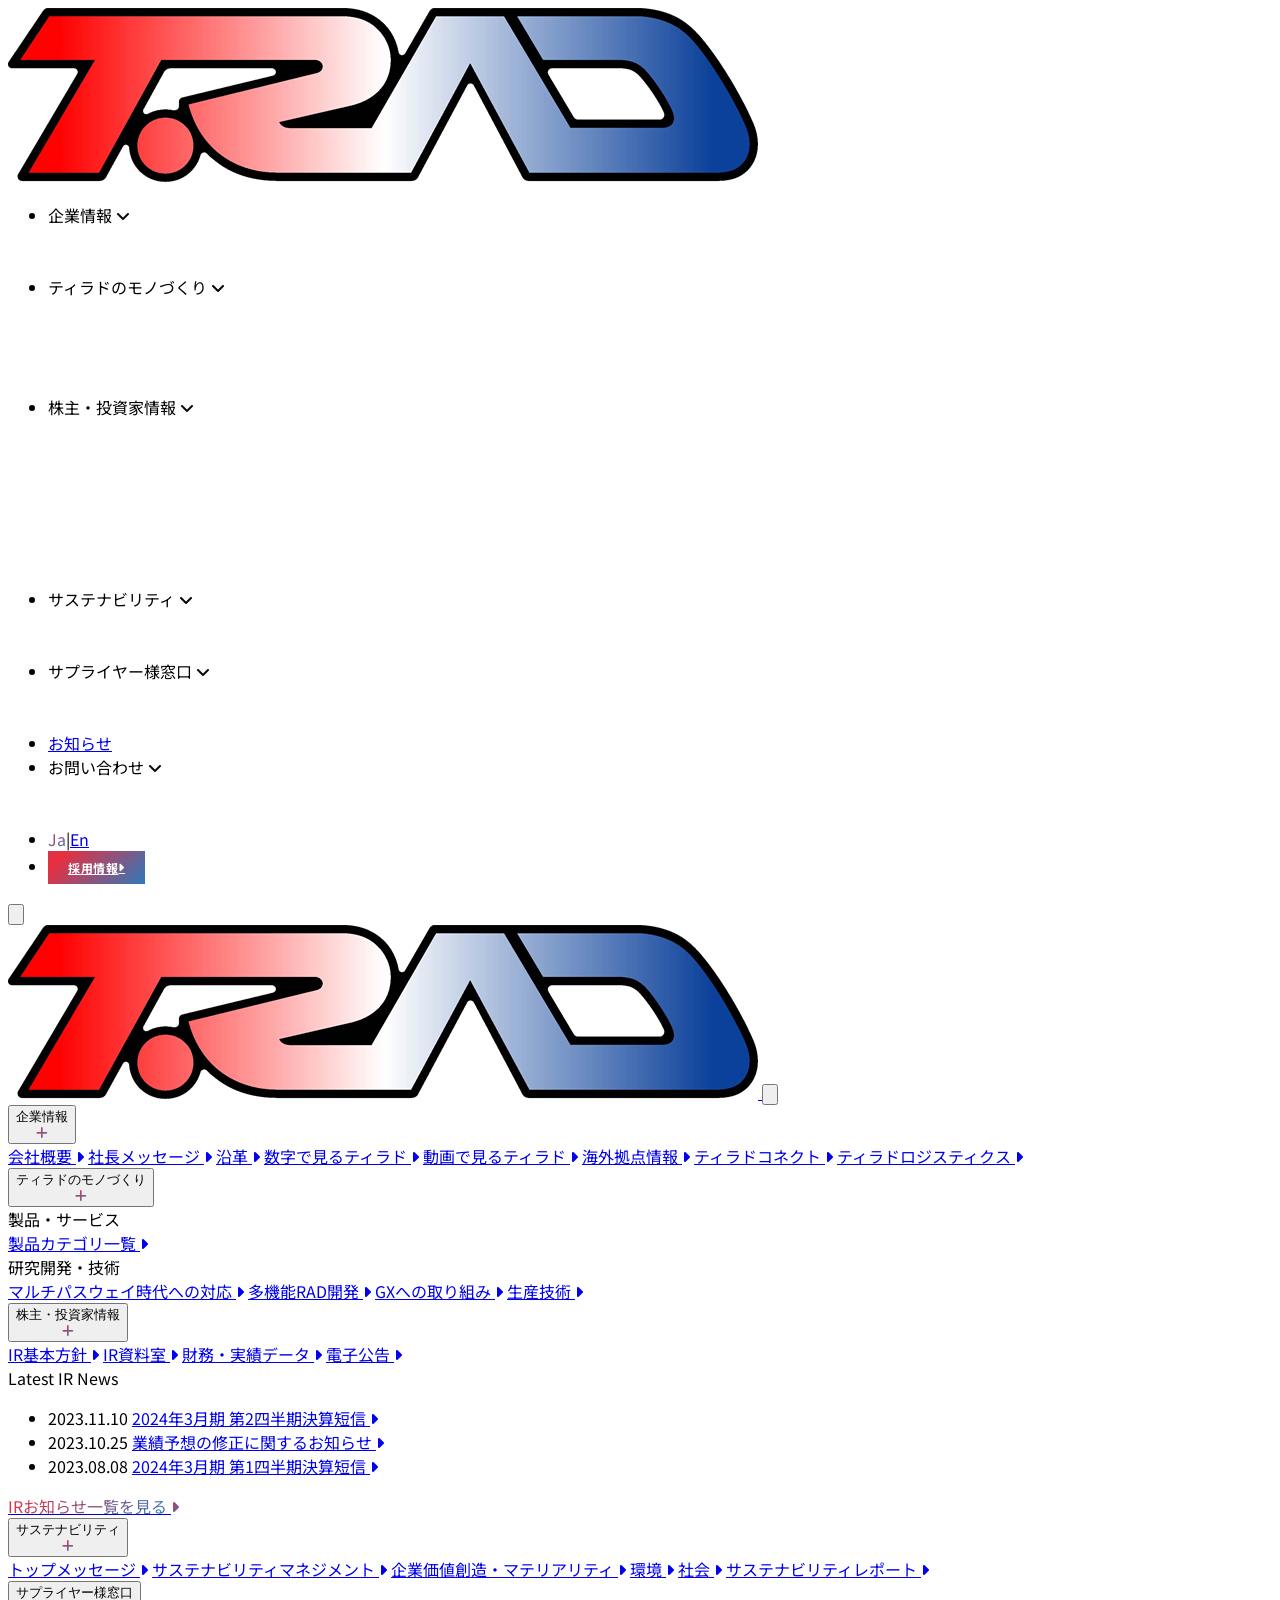
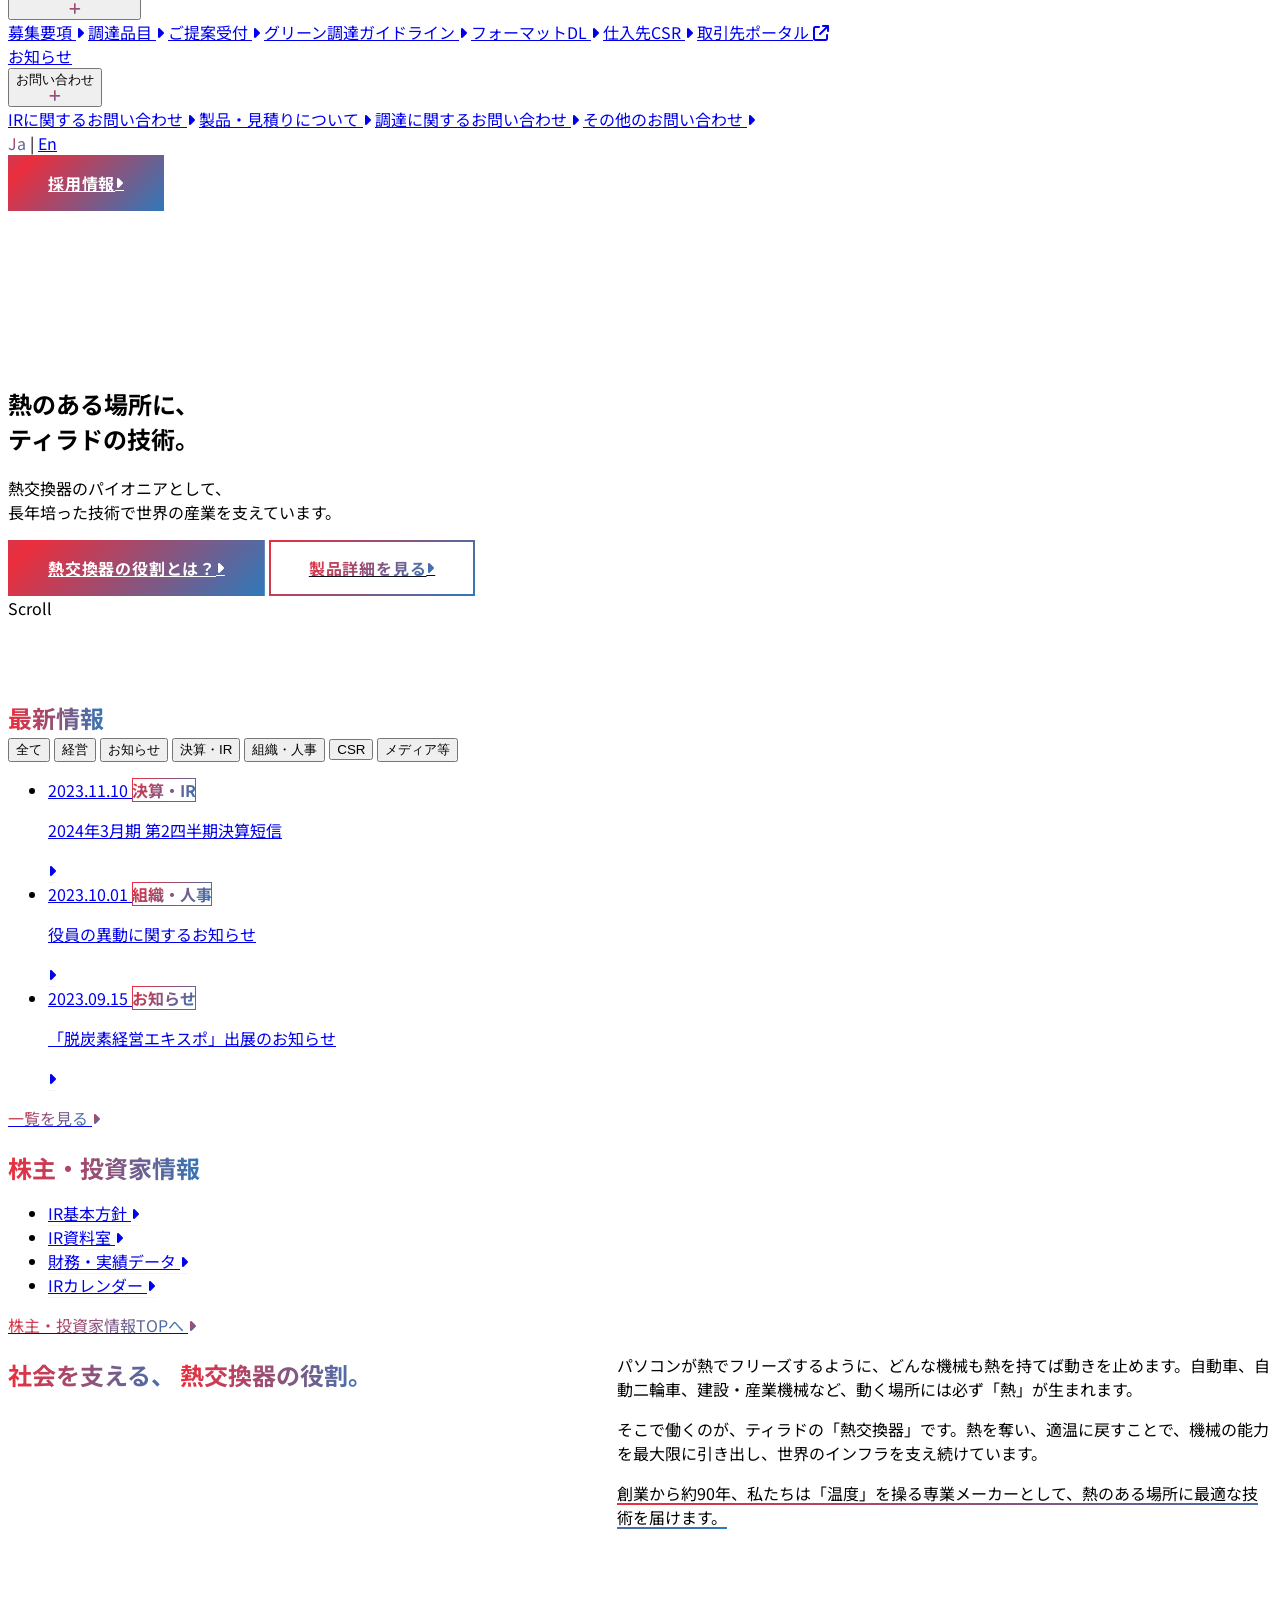
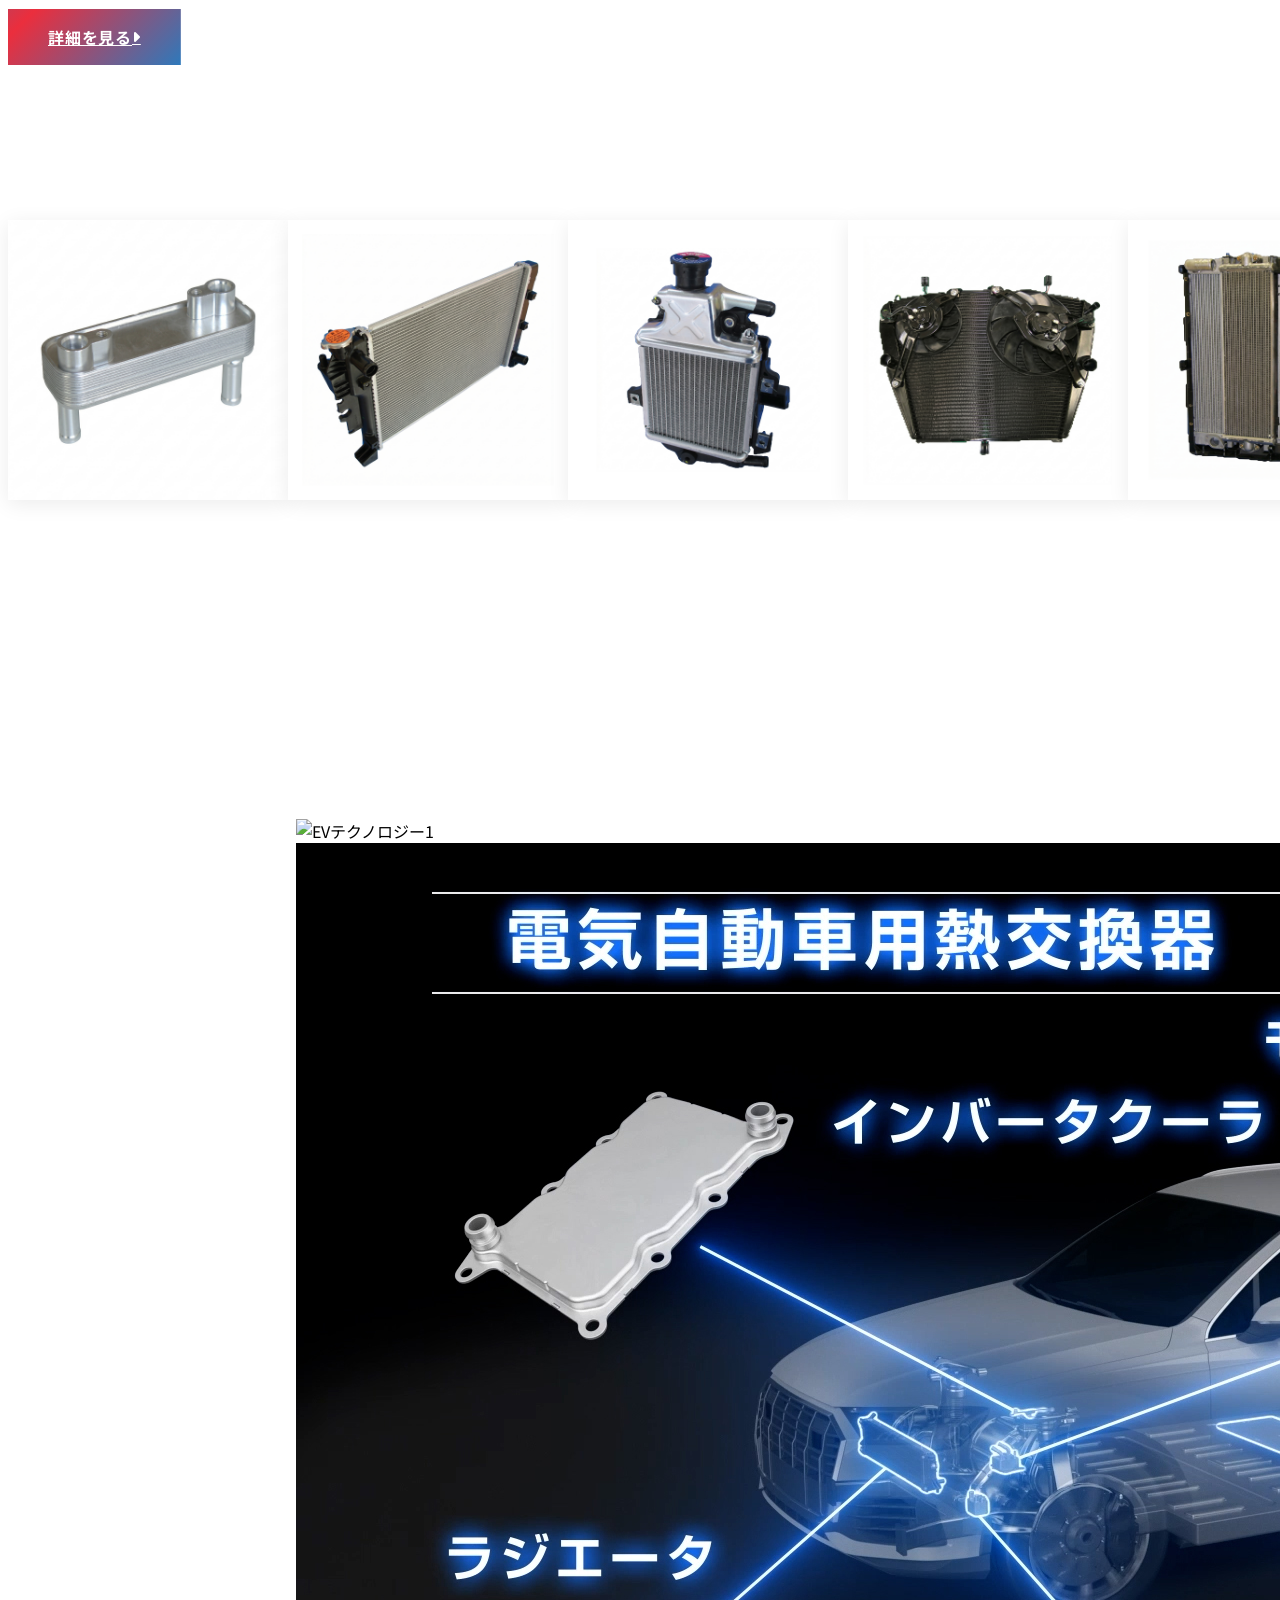
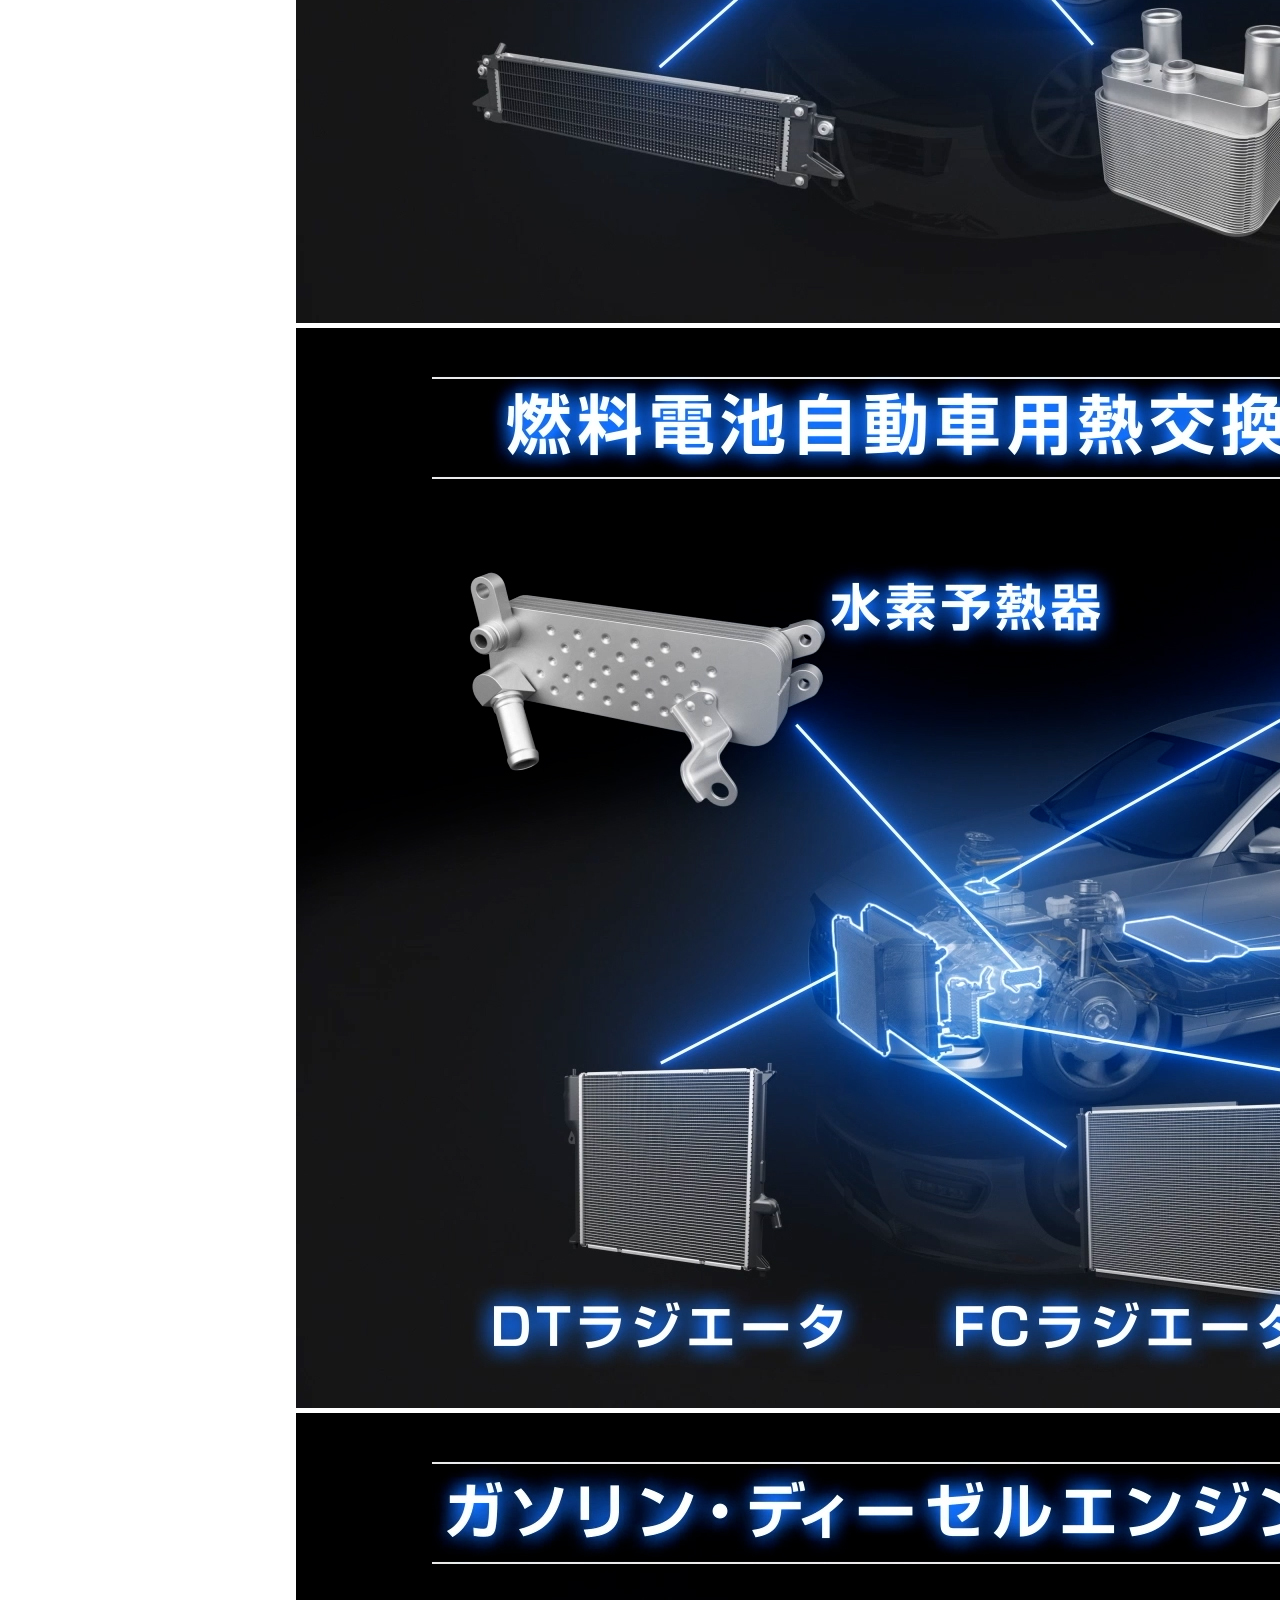
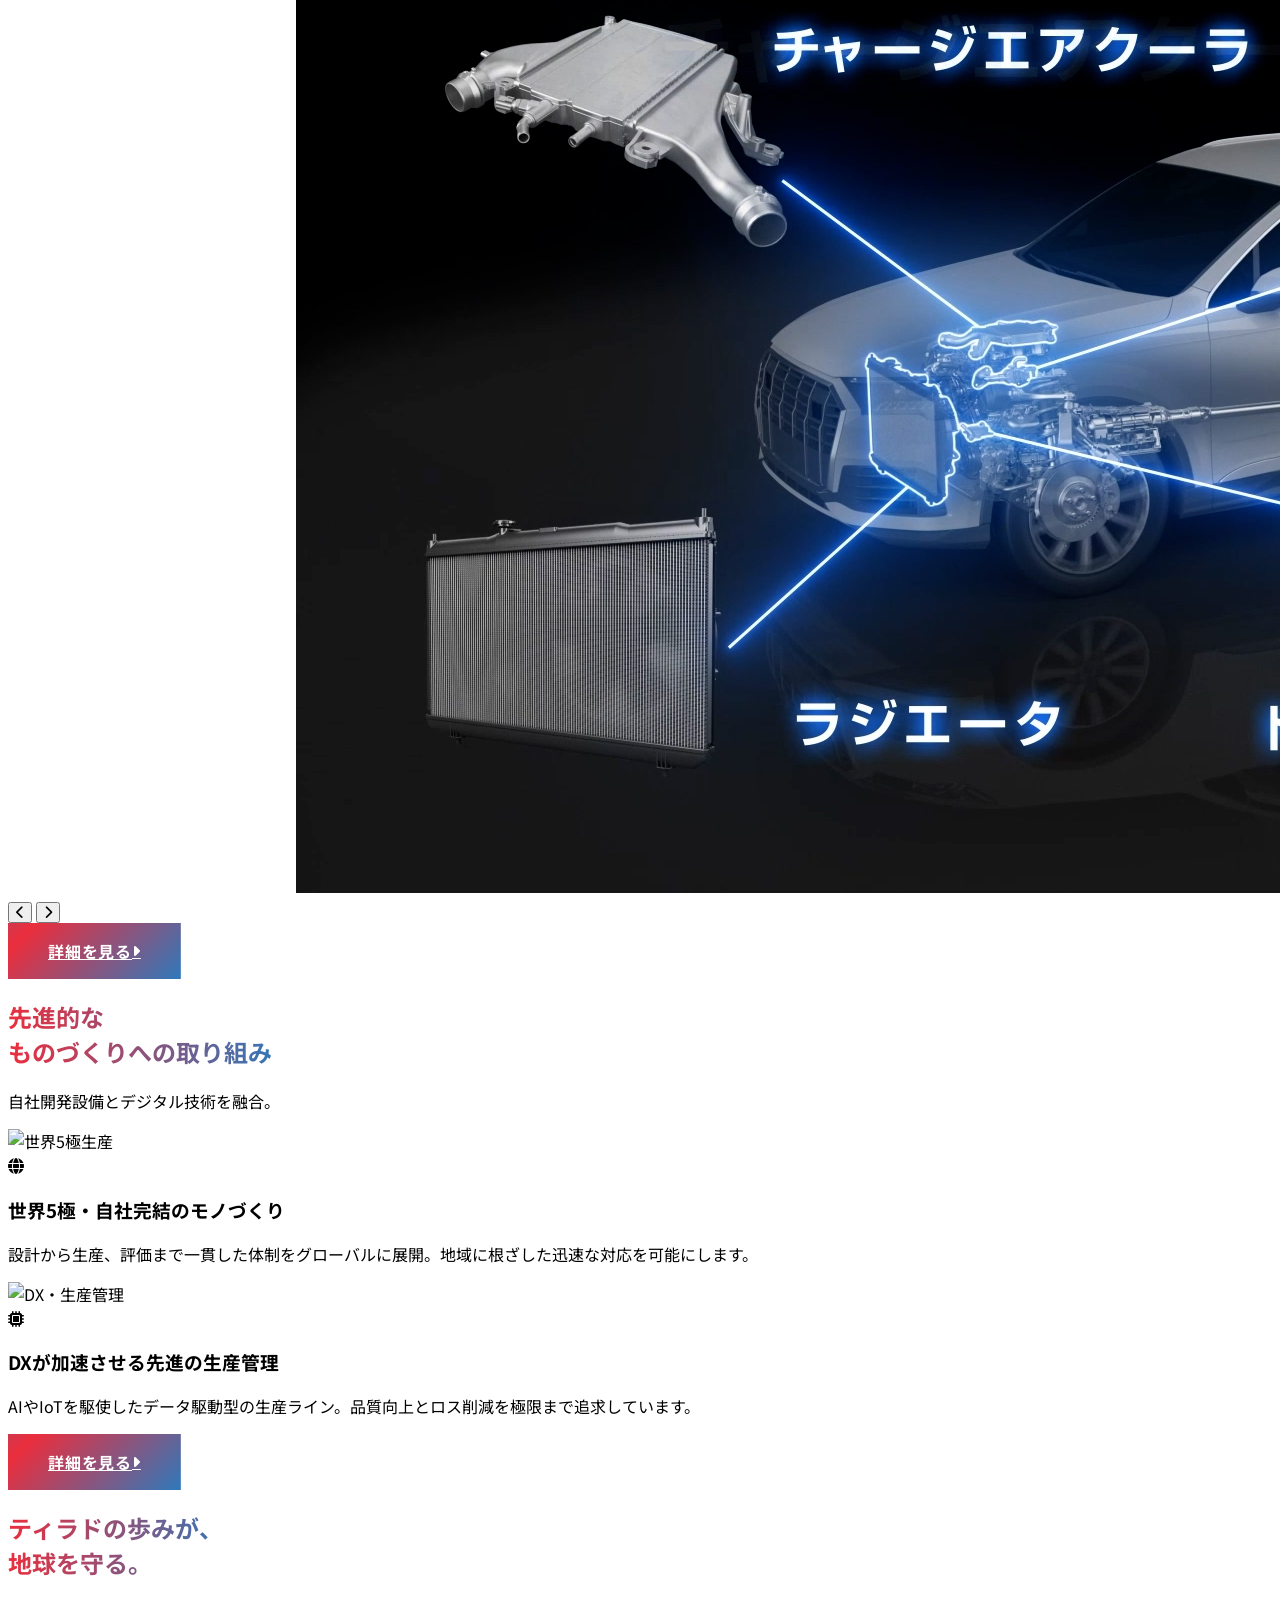
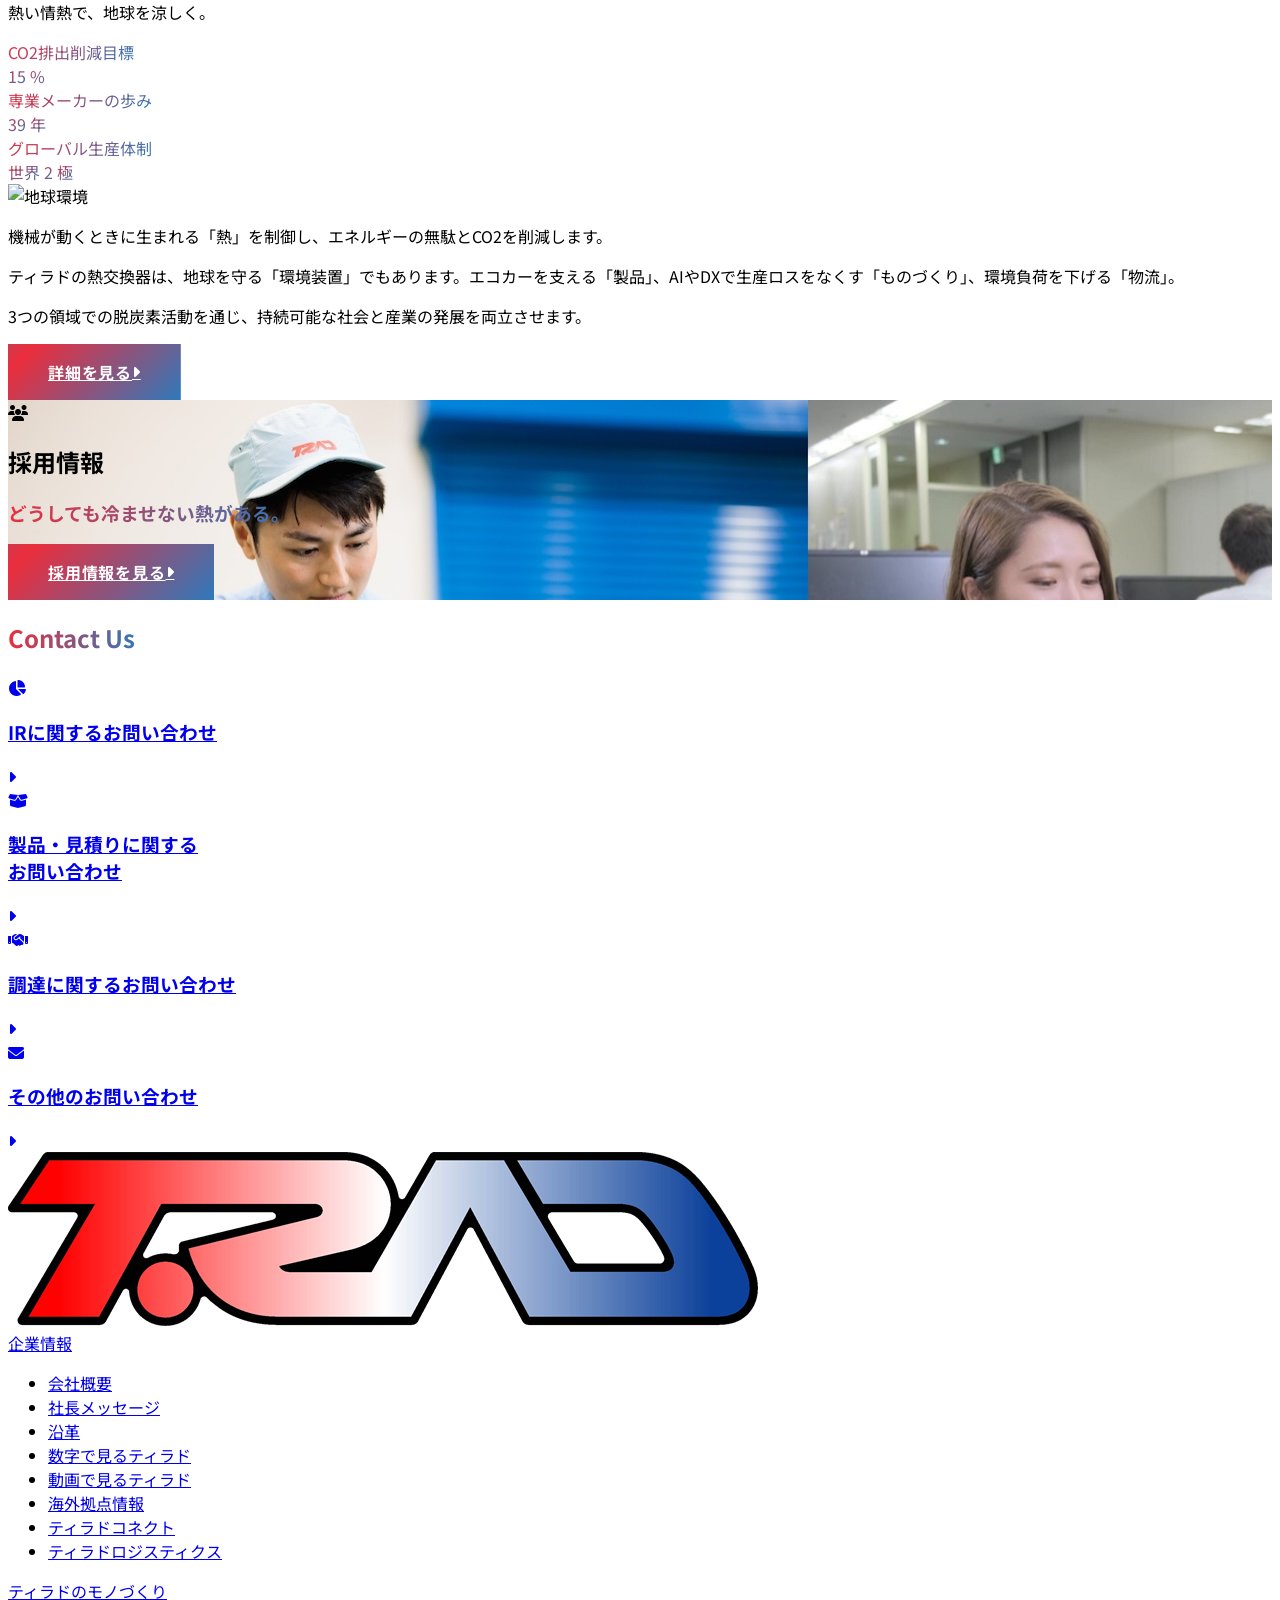
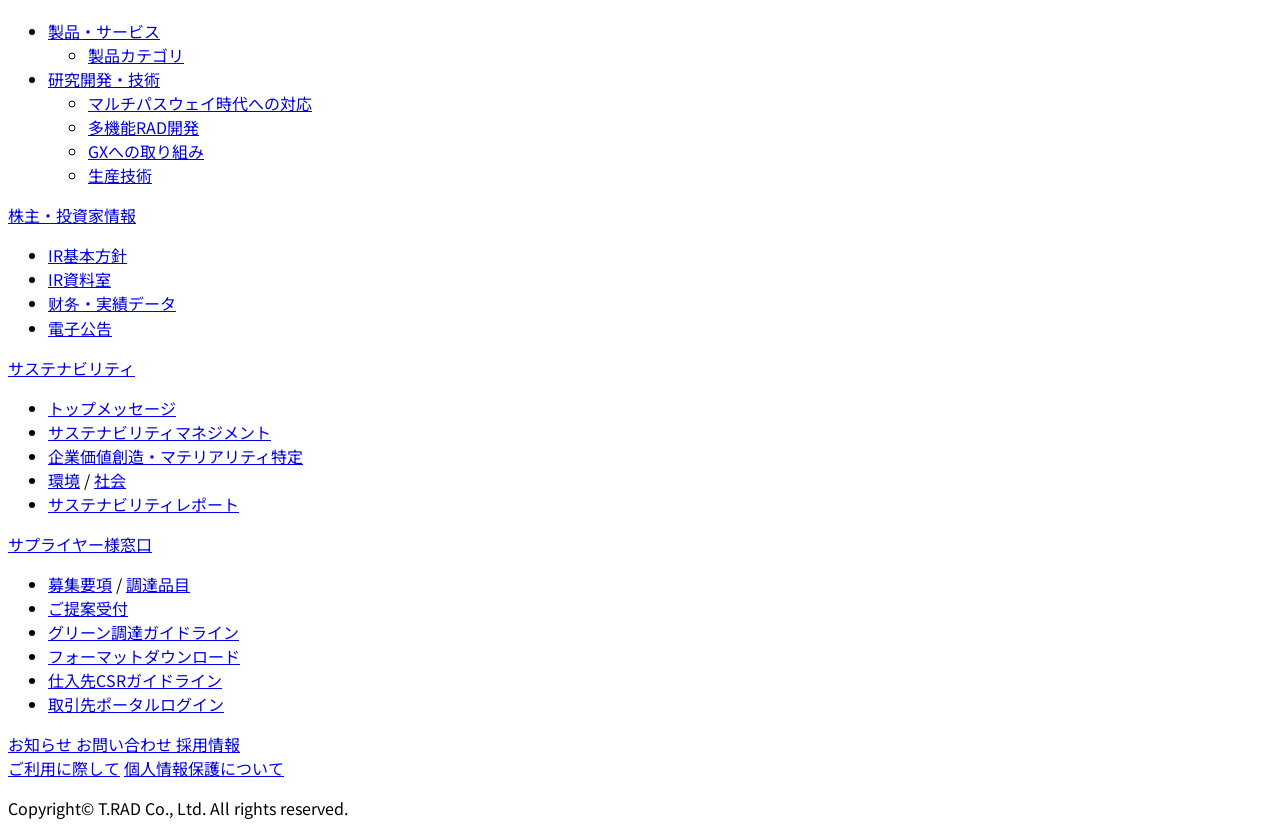
==== commit 81183207: "新規作成：ティラドコネクトTOPデザイン完了 フィードバックいただける状態" ====
--- a/index.html
+++ b/index.html
@@ -453,13 +453,13 @@
     
     <!-- カテゴリ -->
     <div class="flex flex-wrap gap-2 mb-8">
-     <button class="px-4 py-1.5  text-xs font-bold bg-main-gradient text-white shadow-md transition">全て</button>
-     <button class="px-4 py-1.5  text-xs font-bold bg-gray-100 text-gray-500 hover:bg-gray-200 transition">経営</button>
-     <button class="px-4 py-1.5  text-xs font-bold bg-gray-100 text-gray-500 hover:bg-gray-200 transition">お知らせ</button>
-     <button class="px-4 py-1.5  text-xs font-bold bg-gray-100 text-gray-500 hover:bg-gray-200 transition">決算・IR</button>
-     <button class="px-4 py-1.5  text-xs font-bold bg-gray-100 text-gray-500 hover:bg-gray-200 transition">組織・人事</button>
-     <button class="px-4 py-1.5  text-xs font-bold bg-gray-100 text-gray-500 hover:bg-gray-200 transition">CSR</button>
-     <button class="px-4 py-1.5  text-xs font-bold bg-gray-100 text-gray-500 hover:bg-gray-200 transition">メディア等</button>
+     <button class="px-4 py-1.5 text-xs font-bold bg-main-gradient text-white shadow-md transition">全て</button>
+     <button class="px-4 py-1.5 text-xs font-bold bg-gray-100 text-gray-500 hover:bg-gray-200 transition">経営</button>
+     <button class="px-4 py-1.5 text-xs font-bold bg-gray-100 text-gray-500 hover:bg-gray-200 transition">お知らせ</button>
+     <button class="px-4 py-1.5 text-xs font-bold bg-gray-100 text-gray-500 hover:bg-gray-200 transition">決算・IR</button>
+     <button class="px-4 py-1.5 text-xs font-bold bg-gray-100 text-gray-500 hover:bg-gray-200 transition">組織・人事</button>
+     <button class="px-4 py-1.5 text-xs font-bold bg-gray-100 text-gray-500 hover:bg-gray-200 transition">CSR</button>
+     <button class="px-4 py-1.5 text-xs font-bold bg-gray-100 text-gray-500 hover:bg-gray-200 transition">メディア等</button>
     </div>
 
     <!-- リスト -->
@@ -469,7 +469,7 @@
       <div class="flex flex-col sm:flex-row gap-4 sm:items-center">
        <div class="flex items-center gap-4 w-full sm:w-auto shrink-0">
         <span class="text-sm text-gray-500 font-bold font-mono">2023.11.10</span>
-        <span class="label-ir-custom px-2.5 py-0.5 text-[10px]"><span>決算・IR</span></span>
+        <span class="label-gradient px-2.5 py-0.5"><span class="label-gradient-text text-[10px]">決算・IR</span></span>
        </div>
        <p class="font-medium text-gray-800 group-hover-text-gradient transition-colors">2024年3月期 第2四半期決算短信</p>
       </div>
@@ -481,7 +481,7 @@
       <div class="flex flex-col sm:flex-row gap-4 sm:items-center">
        <div class="flex items-center gap-4 w-full sm:w-auto shrink-0">
         <span class="text-sm text-gray-500 font-bold font-mono">2023.10.01</span>
-        <span class="px-3 py-1  bg-green-50 text-green-700 text-[10px] font-bold ">組織・人事</span>
+        <span class="label-gradient px-3 py-1"><span class="label-gradient-text text-[10px]">組織・人事</span></span>
        </div>
        <p class="font-medium text-gray-800 group-hover-text-gradient transition-colors">役員の異動に関するお知らせ</p>
       </div>
@@ -493,7 +493,7 @@
       <div class="flex flex-col sm:flex-row gap-4 sm:items-center">
        <div class="flex items-center gap-4 w-full sm:w-auto shrink-0">
         <span class="text-sm text-gray-500 font-bold font-mono">2023.09.15</span>
-        <span class="px-3 py-1  bg-gray-100 text-gray-600 text-[10px] font-bold ">お知らせ</span>
+        <span class="label-gradient px-3 py-1"><span class="label-gradient-text text-[10px]">お知らせ</span></span>
        </div>
        <p class="font-medium text-gray-800 group-hover-text-gradient transition-colors">「脱炭素経営エキスポ」出展のお知らせ</p>
       </div>
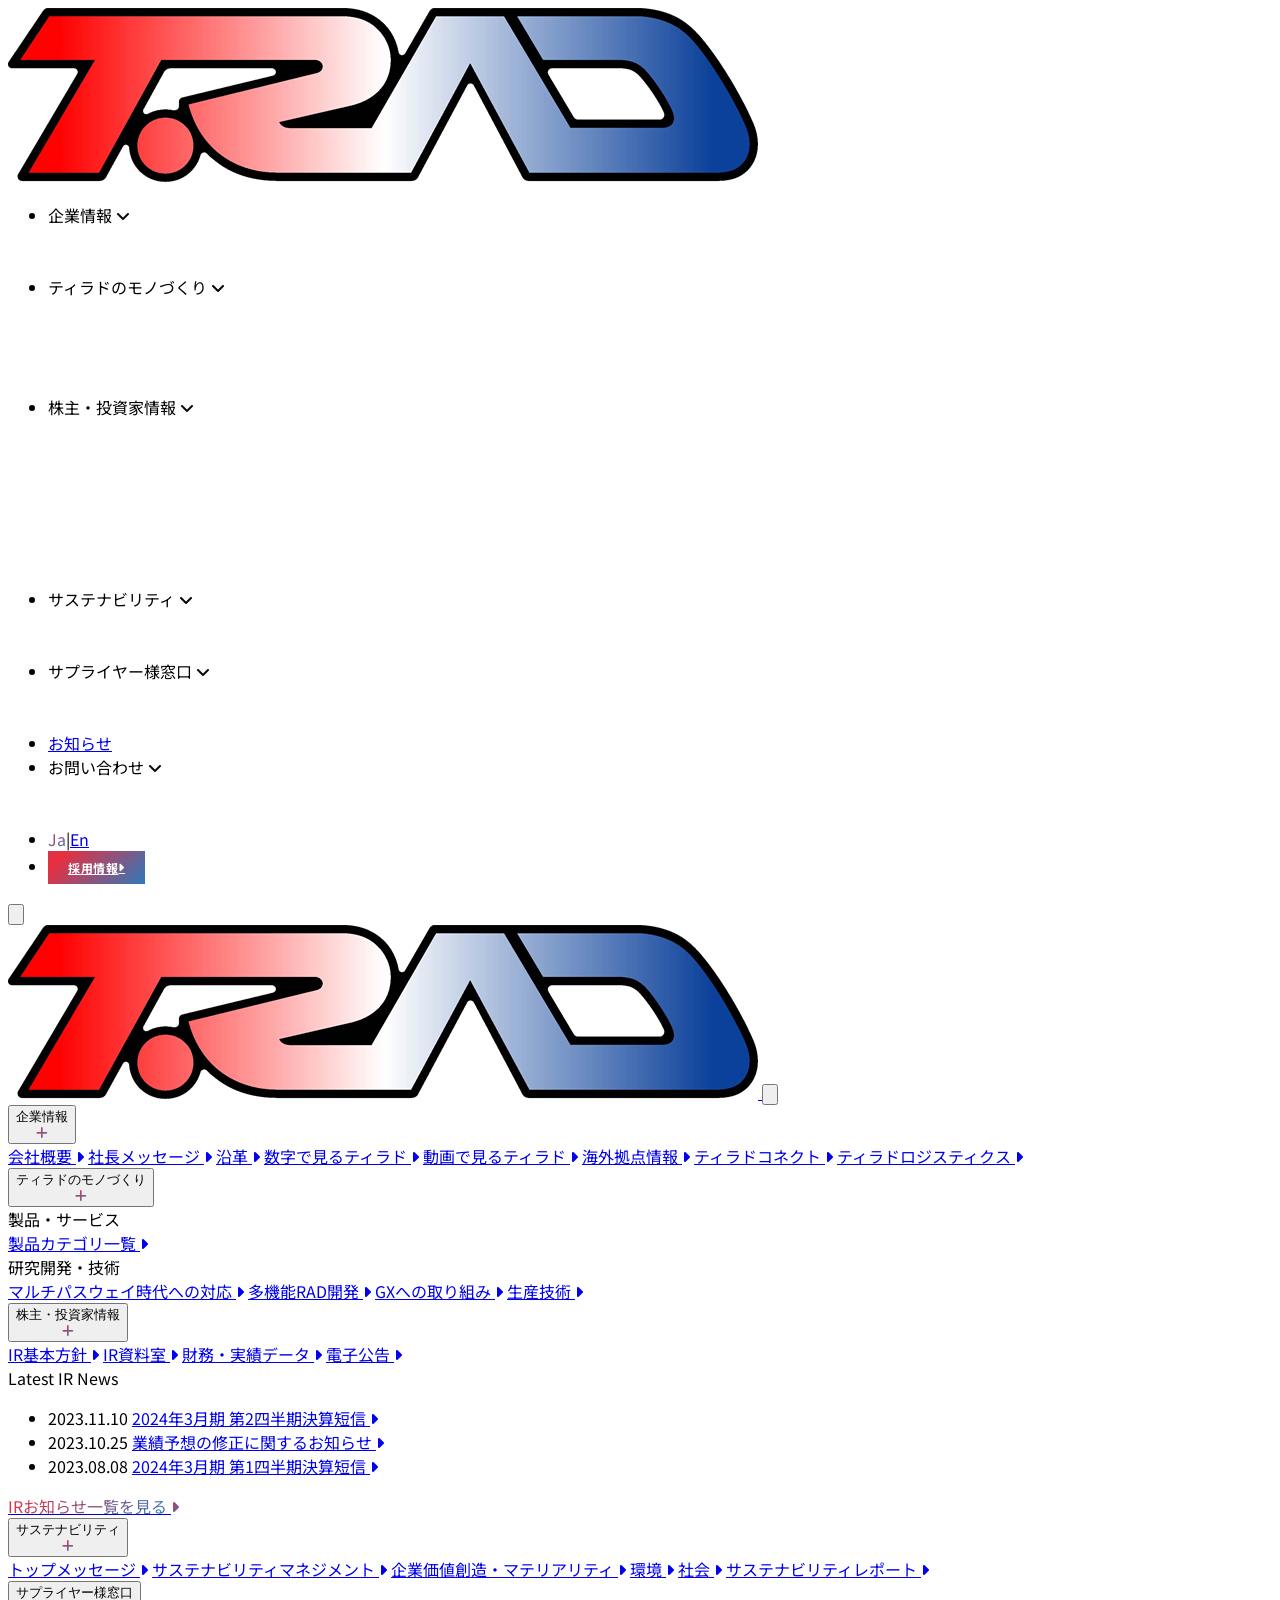
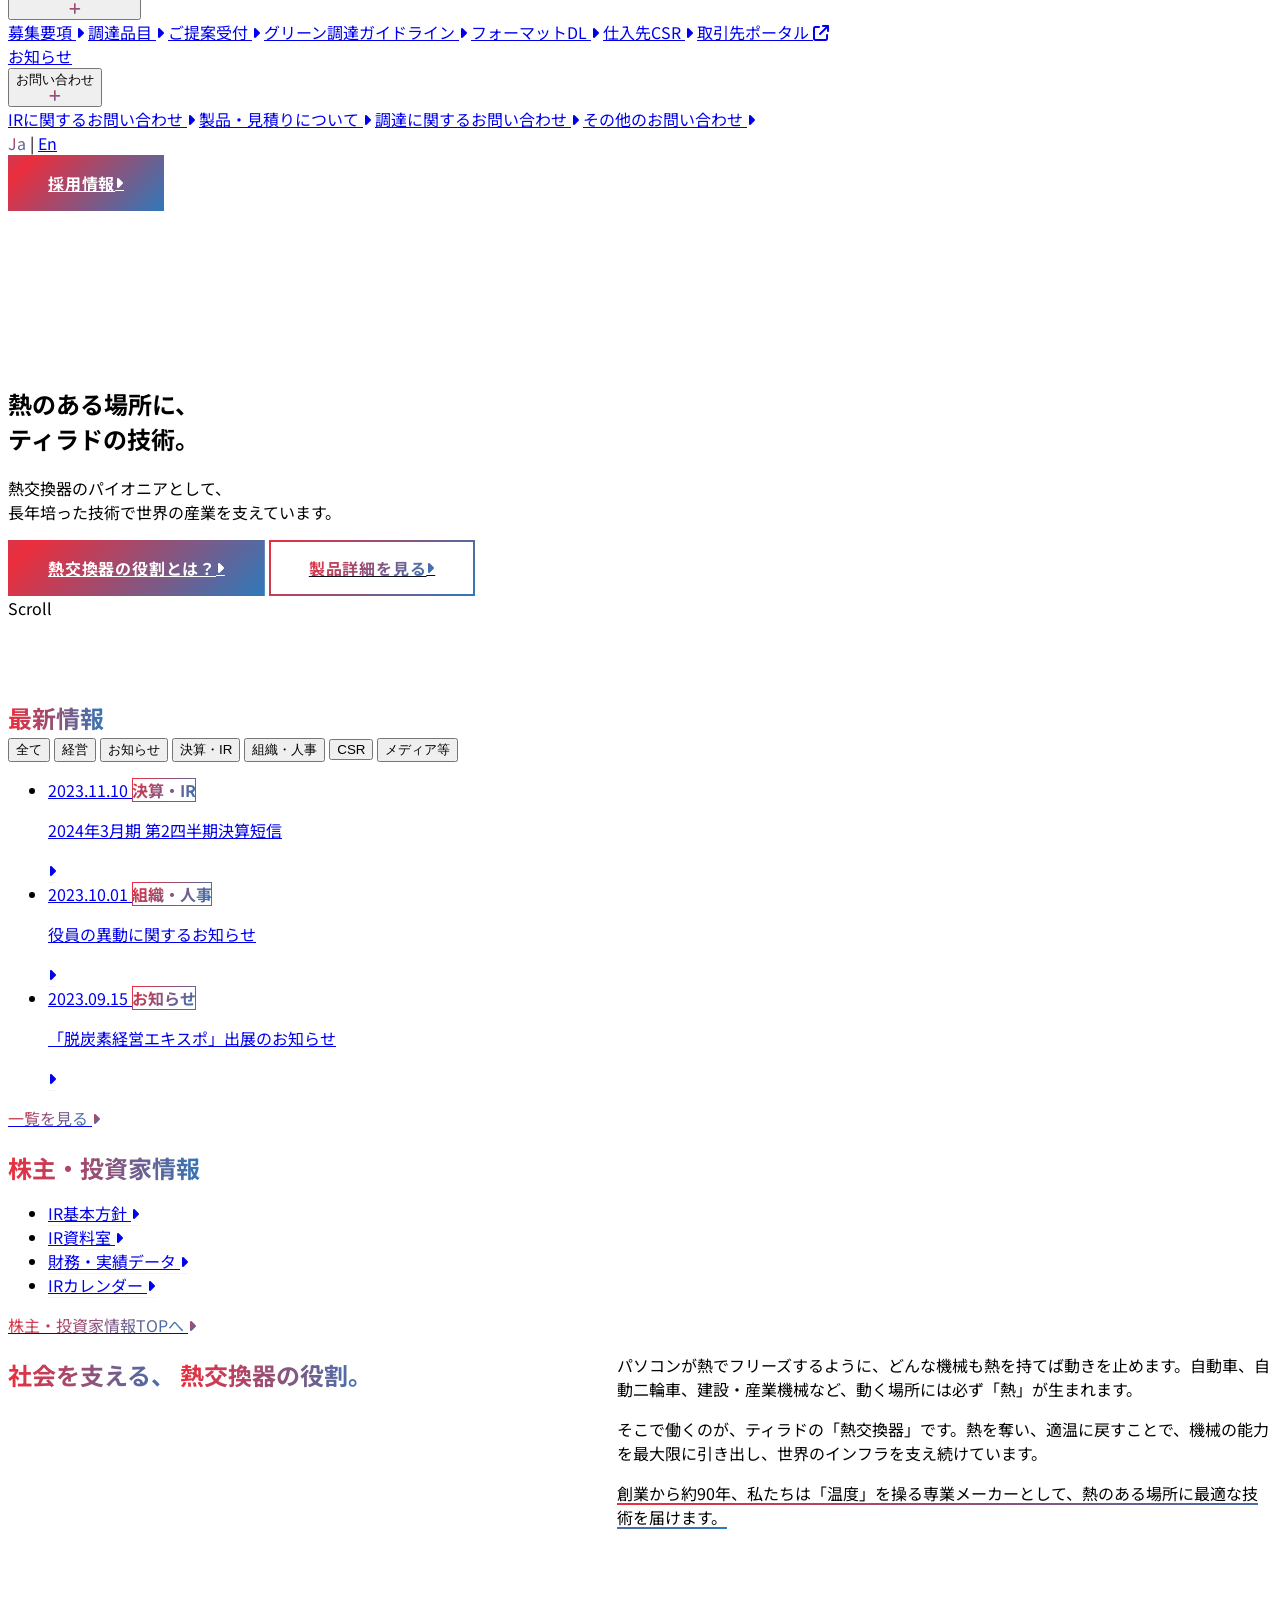
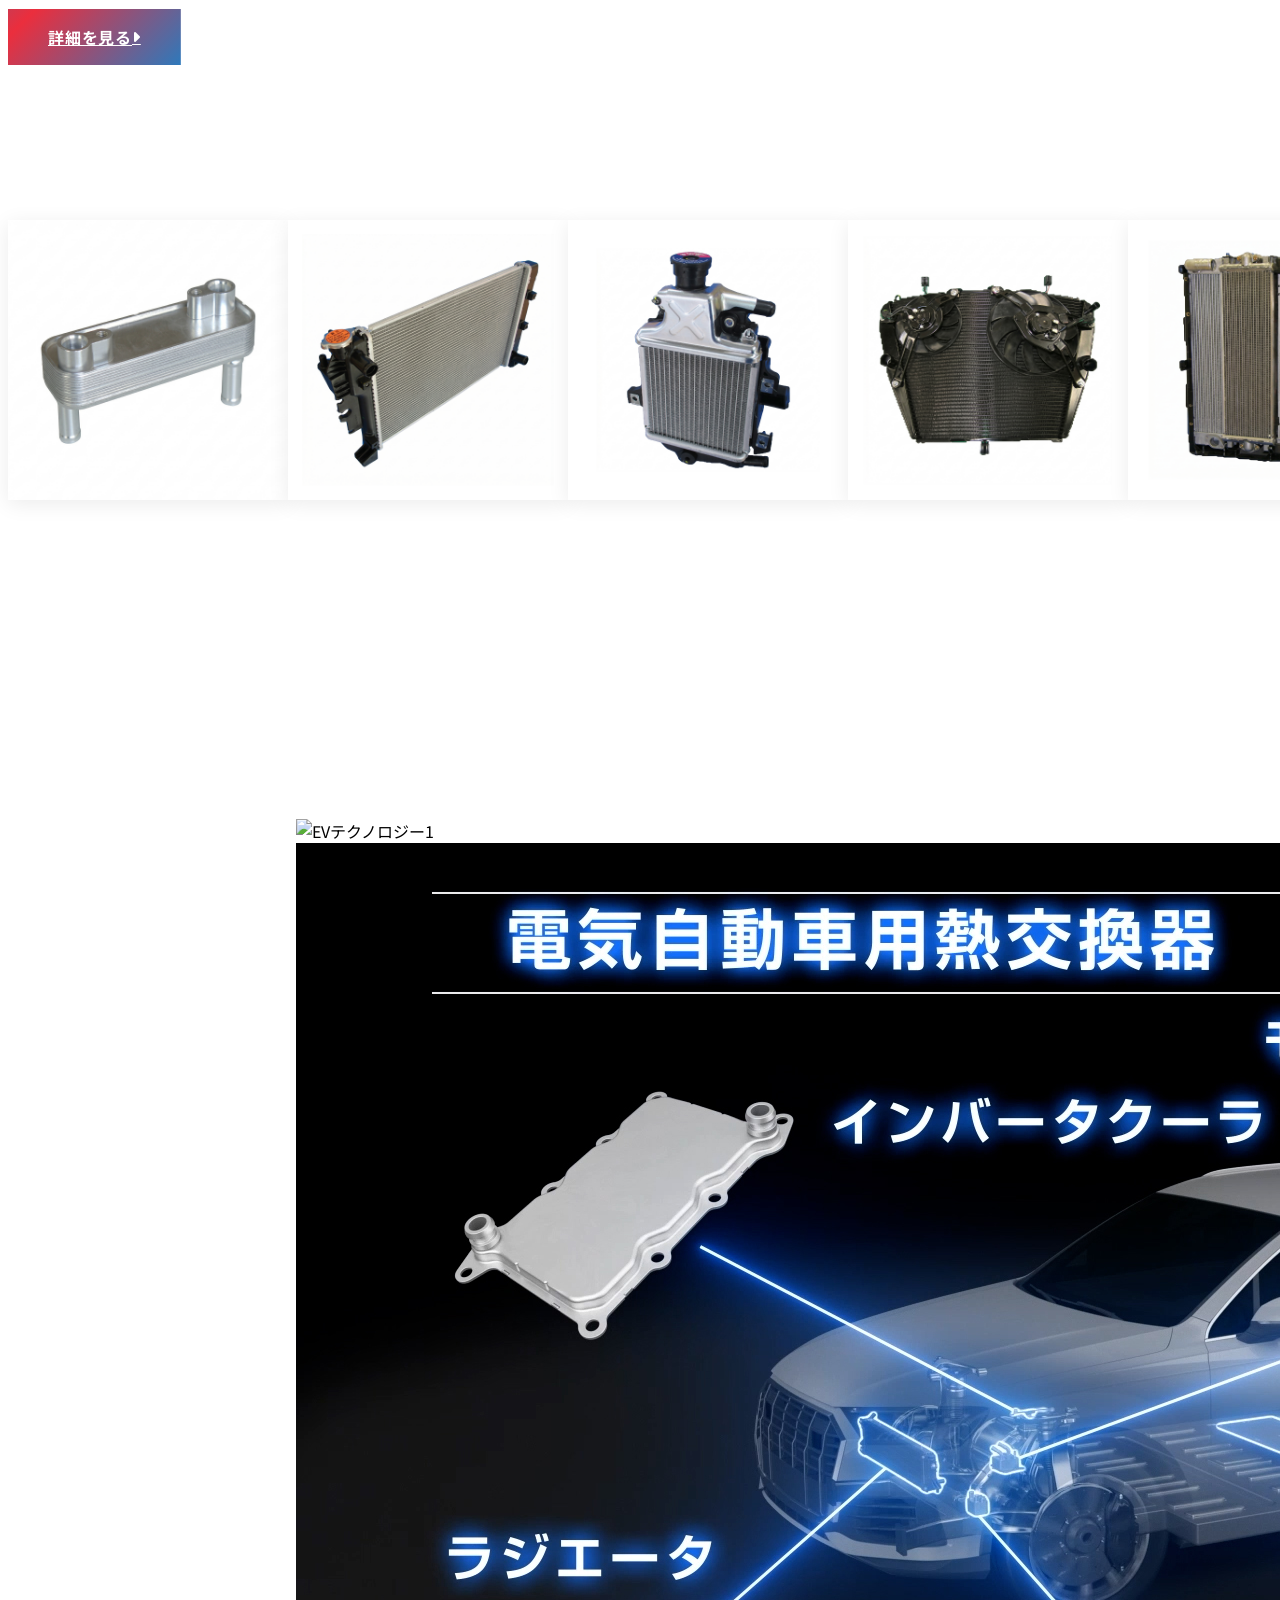
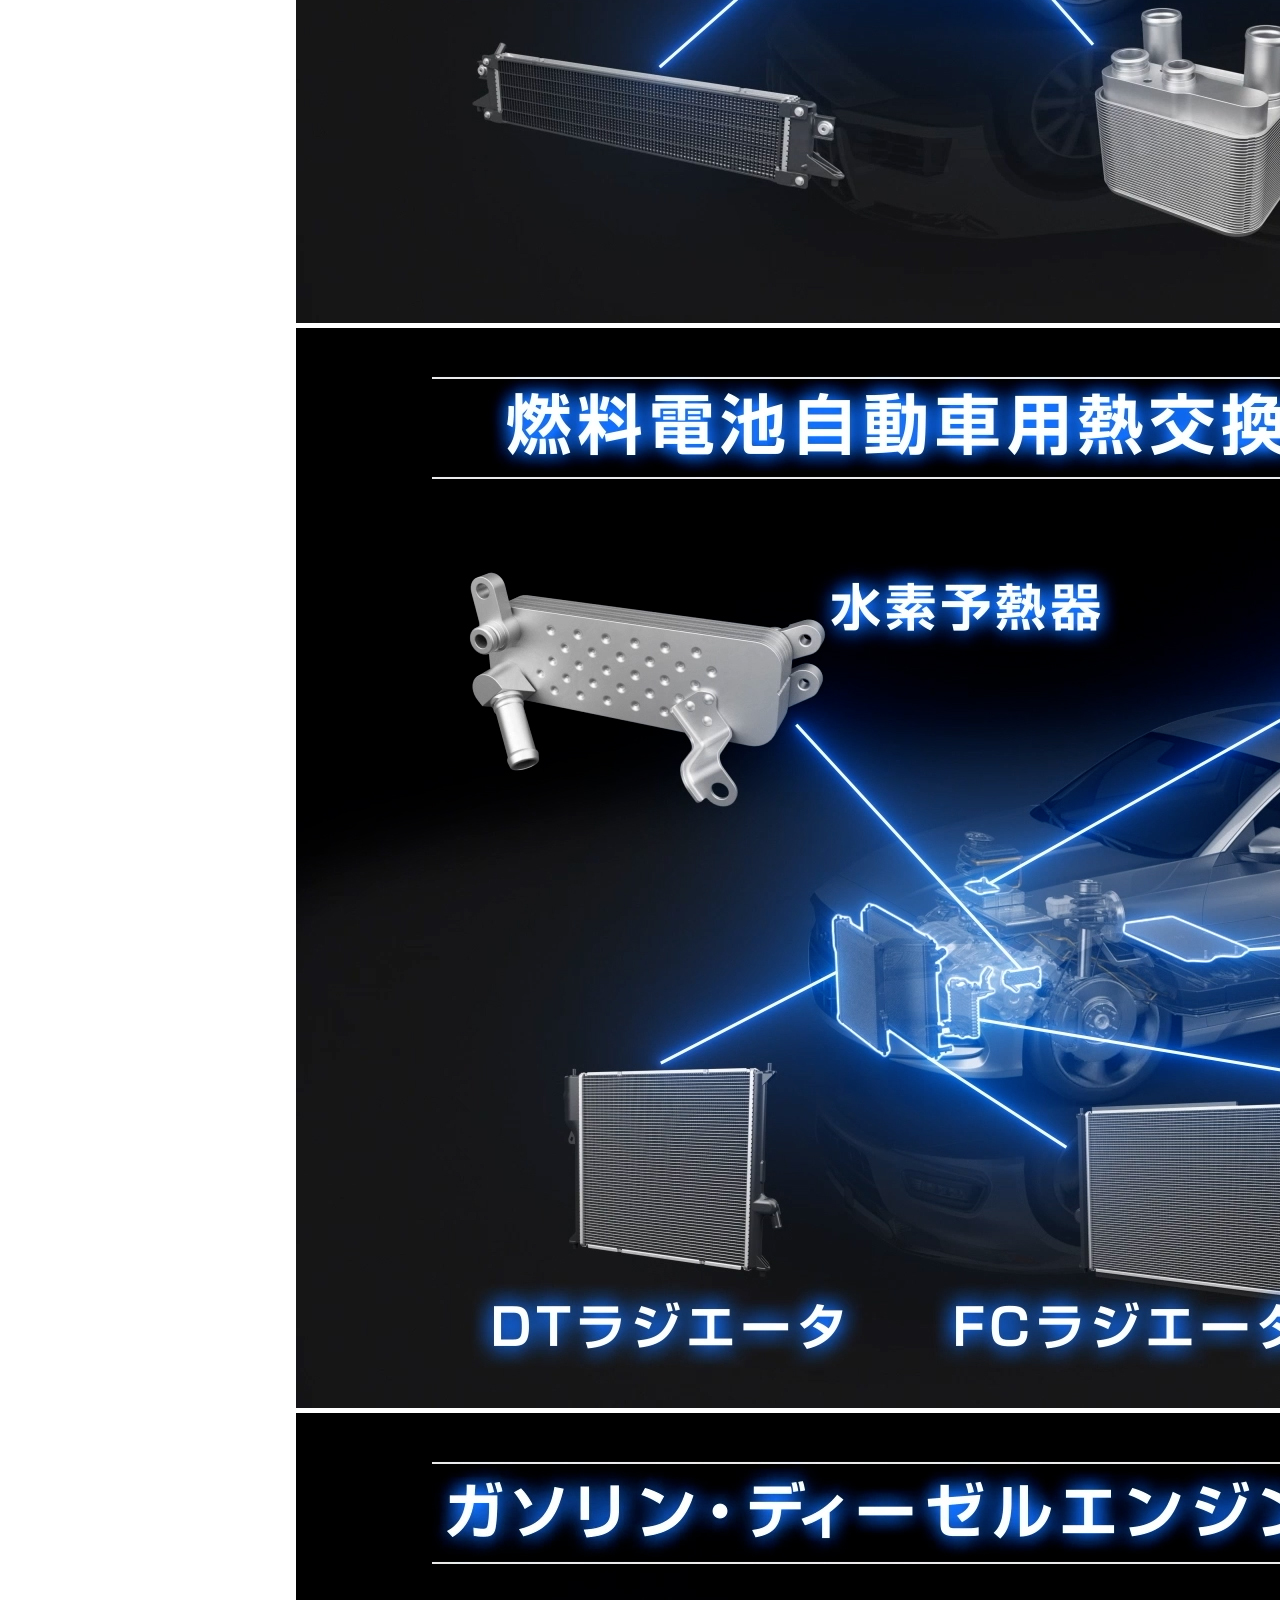
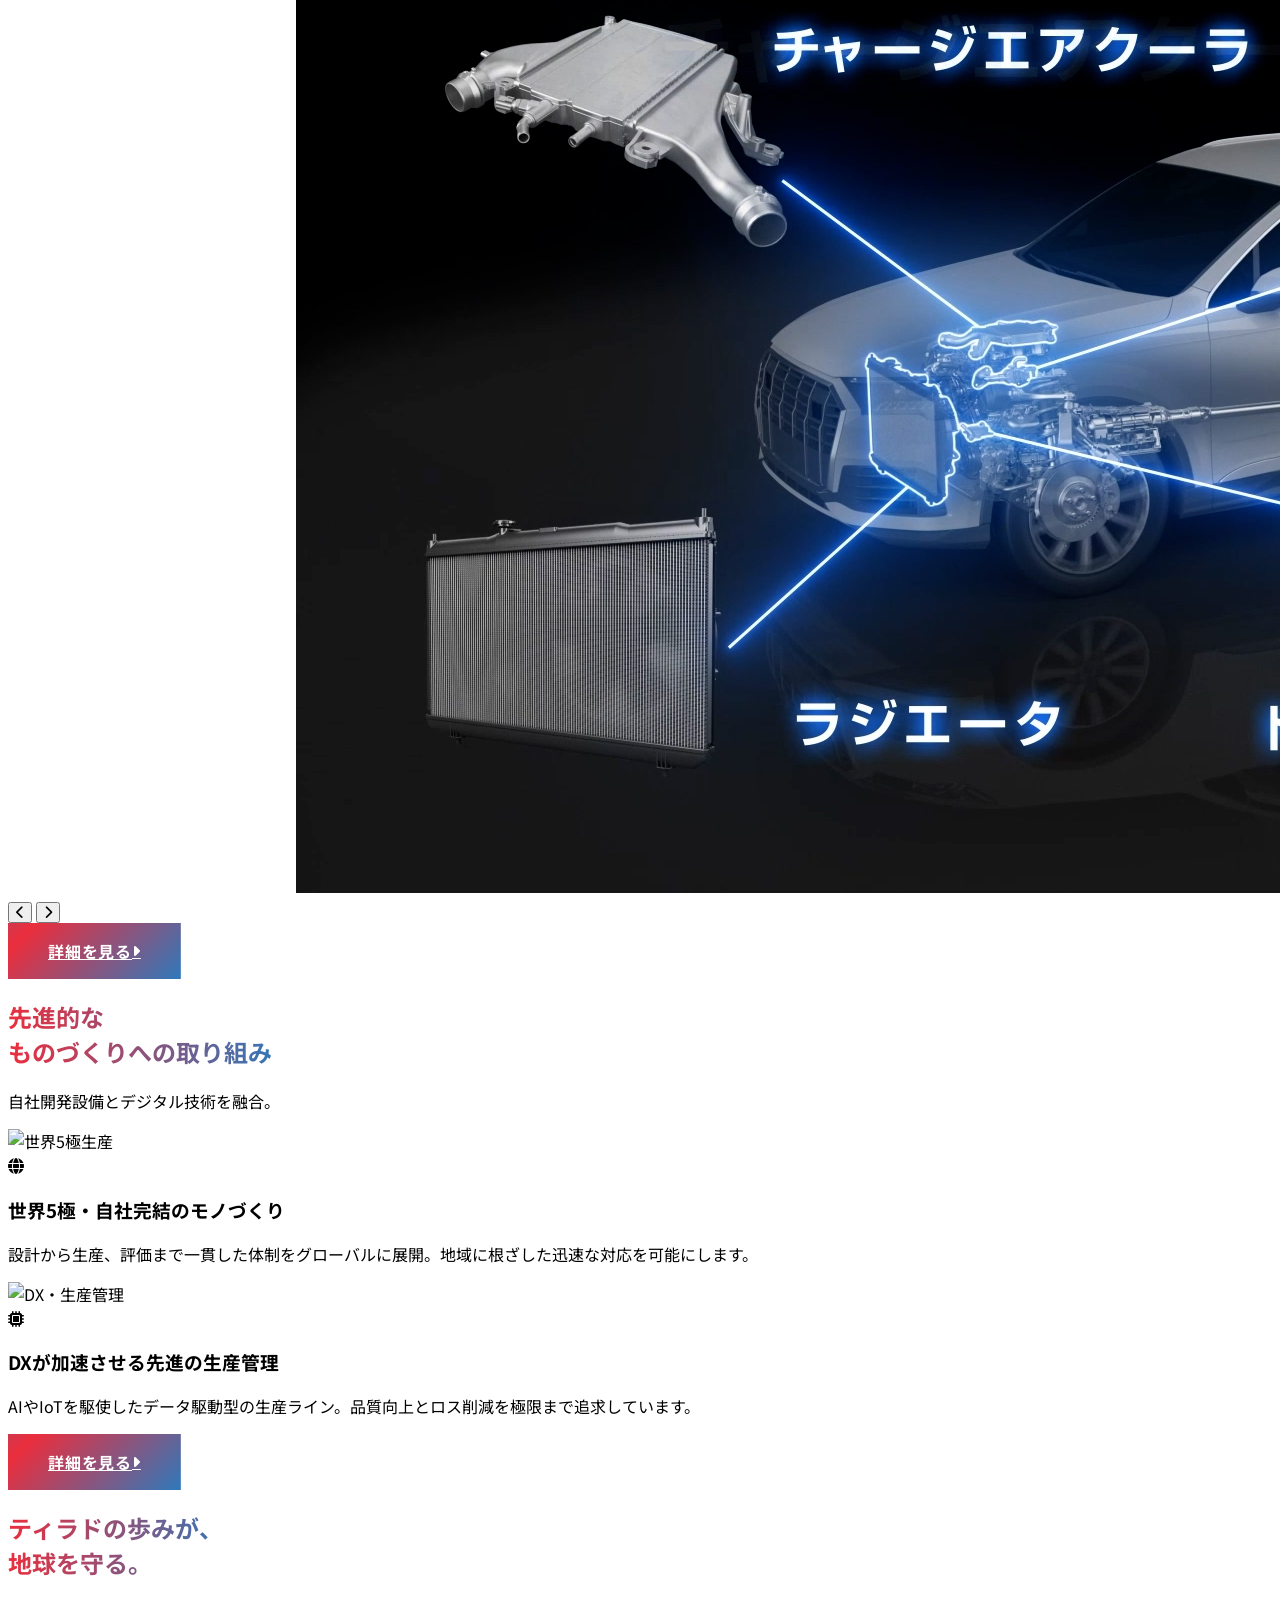
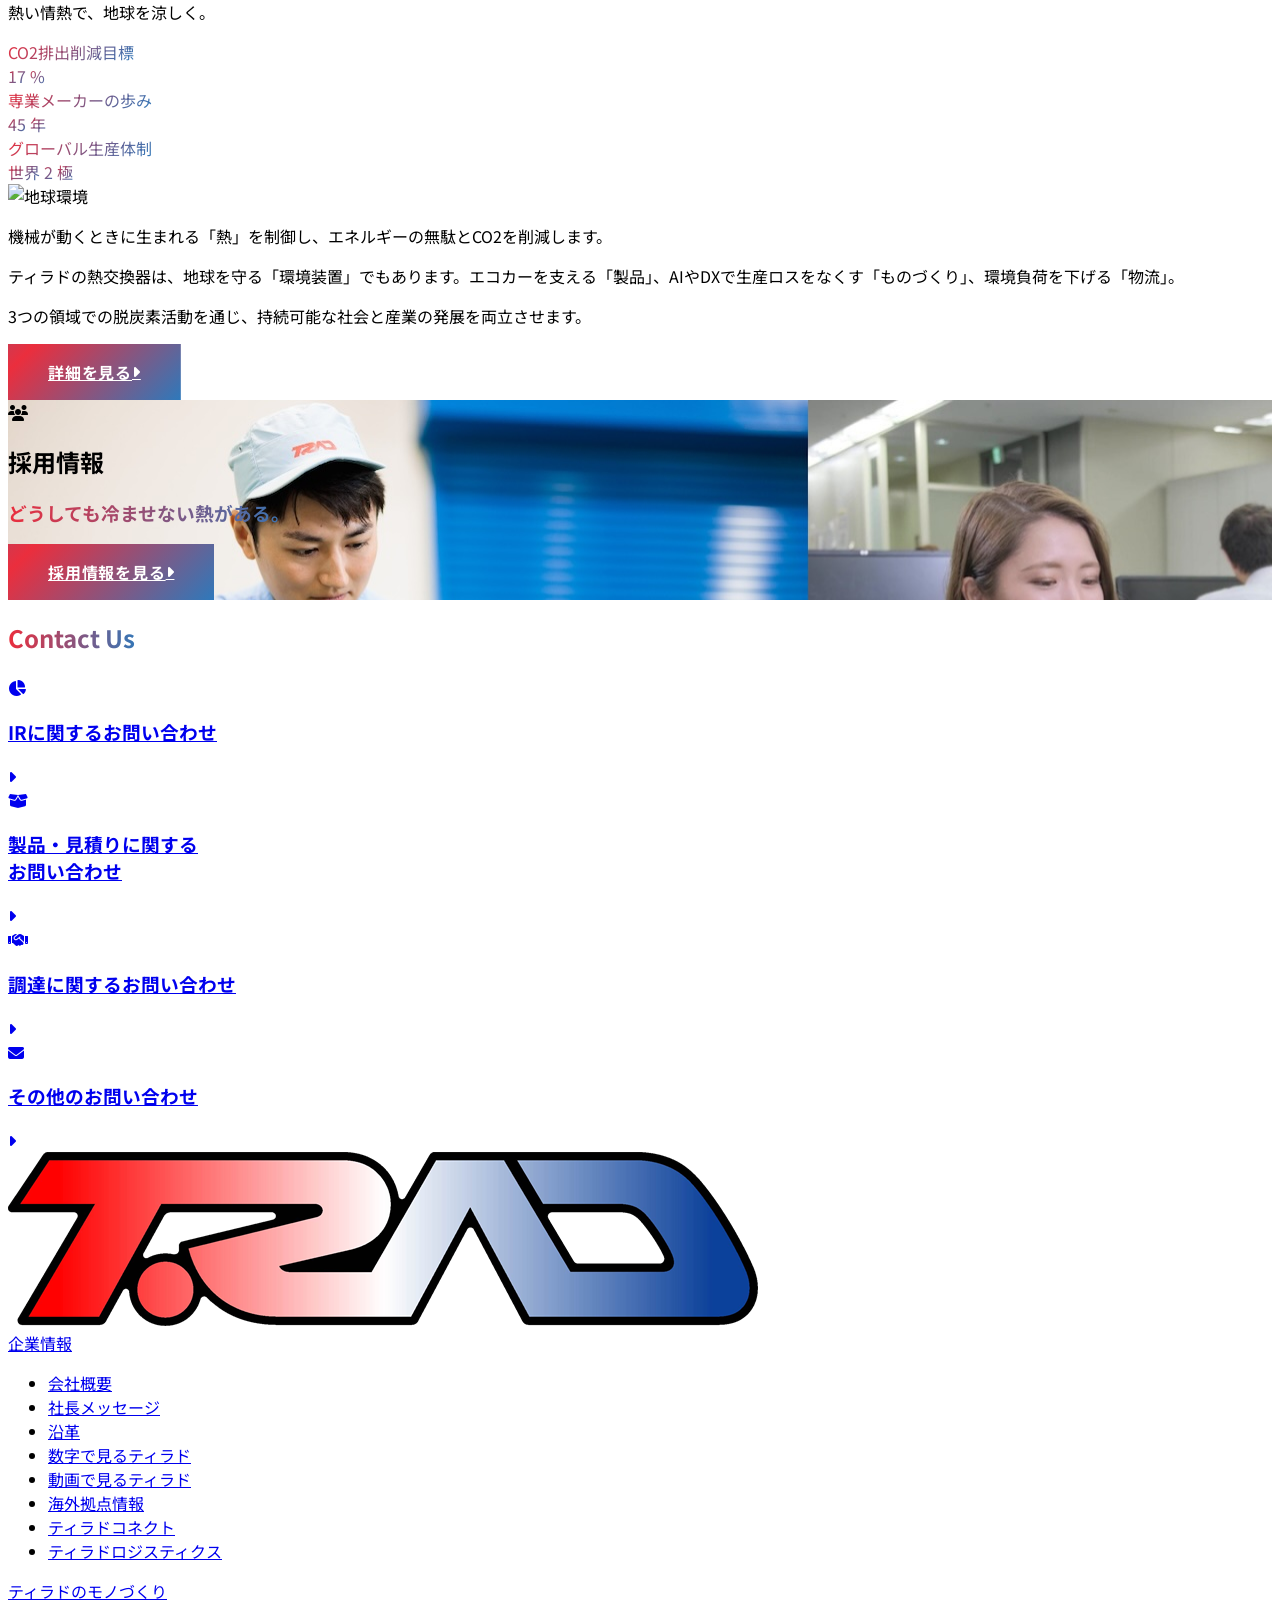
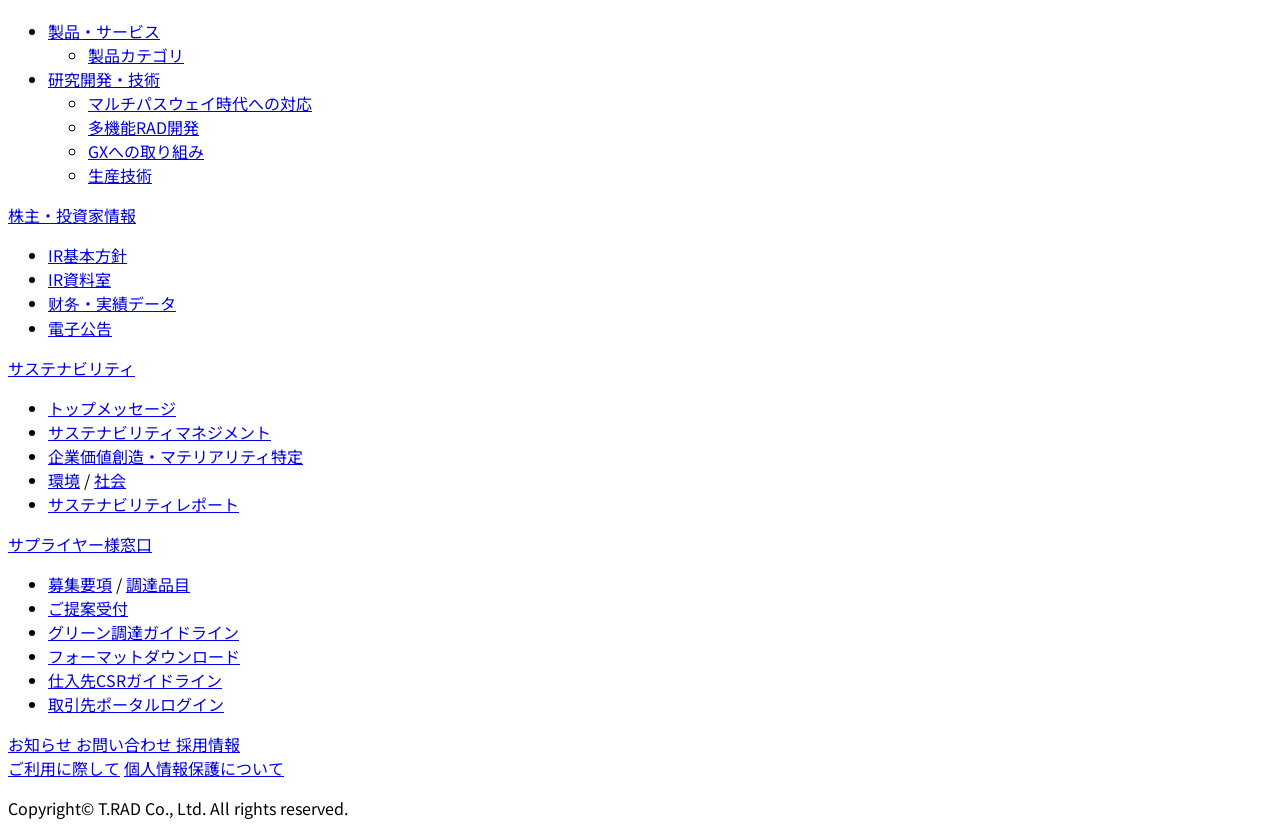
==== commit 4c0bc815: "新規作成：ティラドロジスティクスTOPデザイン作成完了" ====
--- a/index.html
+++ b/index.html
@@ -73,7 +73,7 @@
       <a href="#" class="hover-text-gradient transition flex items-center gap-2 w-auto">動画で見るティラド <i class="fa-solid fa-caret-right text-xs text-gray-400"></i></a>
       <a href="#" class="hover-text-gradient transition flex items-center gap-2 w-auto">海外拠点情報 <i class="fa-solid fa-caret-right text-xs text-gray-400"></i></a>
       <a href="#" class="hover-text-gradient transition flex items-center gap-2 w-auto">ティラドコネクト <i class="fa-solid fa-caret-right text-xs text-gray-400"></i></a>
-      <a href="#" class="hover-text-gradient transition flex items-center gap-2 w-auto">ティラドロジスティクス <i class="fa-solid fa-caret-right text-xs text-gray-400"></i></a>
+      <a href="logistics.html" class="hover-text-gradient transition flex items-center gap-2 w-auto">ティラドロジスティクス <i class="fa-solid fa-caret-right text-xs text-gray-400"></i></a>
       </div>
      </div>
     </div>
@@ -254,8 +254,8 @@
     <a href="#" class="flex items-center py-2 text-sm text-gray-600 hover-text-gradient transition-colors"><span>数字で見るティラド</span> <i class="fa-solid fa-caret-right opacity-50 text-[10px] ml-2"></i></a>
     <a href="#" class="flex items-center py-2 text-sm text-gray-600 hover-text-gradient transition-colors"><span>動画で見るティラド</span> <i class="fa-solid fa-caret-right opacity-50 text-[10px] ml-2"></i></a>
     <a href="#" class="flex items-center py-2 text-sm text-gray-600 hover-text-gradient transition-colors"><span>海外拠点情報</span> <i class="fa-solid fa-caret-right opacity-50 text-[10px] ml-2"></i></a>
-    <a href="#" class="flex items-center py-2 text-sm text-gray-600 hover-text-gradient transition-colors"><span>ティラドコネクト</span> <i class="fa-solid fa-caret-right opacity-50 text-[10px] ml-2"></i></a>
-    <a href="#" class="flex items-center py-2 text-sm text-gray-600 hover-text-gradient transition-colors"><span>ティラドロジスティクス</span> <i class="fa-solid fa-caret-right opacity-50 text-[10px] ml-2"></i></a>
+    <a href="connect.html" class="flex items-center py-2 text-sm text-gray-600 hover-text-gradient transition-colors"><span>ティラドコネクト</span> <i class="fa-solid fa-caret-right opacity-50 text-[10px] ml-2"></i></a>
+    <a href="logistics.html" class="flex items-center py-2 text-sm text-gray-600 hover-text-gradient transition-colors"><span>ティラドロジスティクス</span> <i class="fa-solid fa-caret-right opacity-50 text-[10px] ml-2"></i></a>
     </div>
    </div>
 
@@ -975,8 +975,8 @@
      <li><a href="#" class="hover:text-white transition">数字で見るティラド</a></li>
      <li><a href="#" class="hover:text-white transition">動画で見るティラド</a></li>
      <li><a href="#" class="hover:text-white transition">海外拠点情報</a></li>
-     <li><a href="#" class="hover:text-white transition">ティラドコネクト</a></li>
-     <li><a href="#" class="hover:text-white transition">ティラドロジスティクス</a></li>
+     <li><a href="connect.html" class="hover:text-white transition">ティラドコネクト</a></li>
+     <li><a href="logistics.html" class="hover:text-white transition">ティラドロジスティクス</a></li>
     </ul>
     </div>
    </div>
--- a/css/style.css
+++ b/css/style.css
@@ -315,6 +315,29 @@
     object-fit: cover;
     border-radius: 0;
     box-shadow: 0 4px 20px rgba(0,0,0,0.08);
+}
+
+/* Vertical Infinite Carousel */
+.carousel-track-vertical {
+    display: flex;
+    flex-direction: column;
+    height: max-content;
+    animation: scroll-vertical 40s linear infinite;
+}
+@keyframes scroll-vertical {
+    0% { transform: translateY(-50%); }
+    100% { transform: translateY(0); }
+}
+
+/* Marquee Text (Right to Left) */
+.marquee-text-container {
+    display: flex;
+    width: max-content;
+    animation: scroll-marquee 25s linear infinite;
+}
+@keyframes scroll-marquee {
+    0% { transform: translateX(0); }
+    100% { transform: translateX(-50%); }
 }
 
 
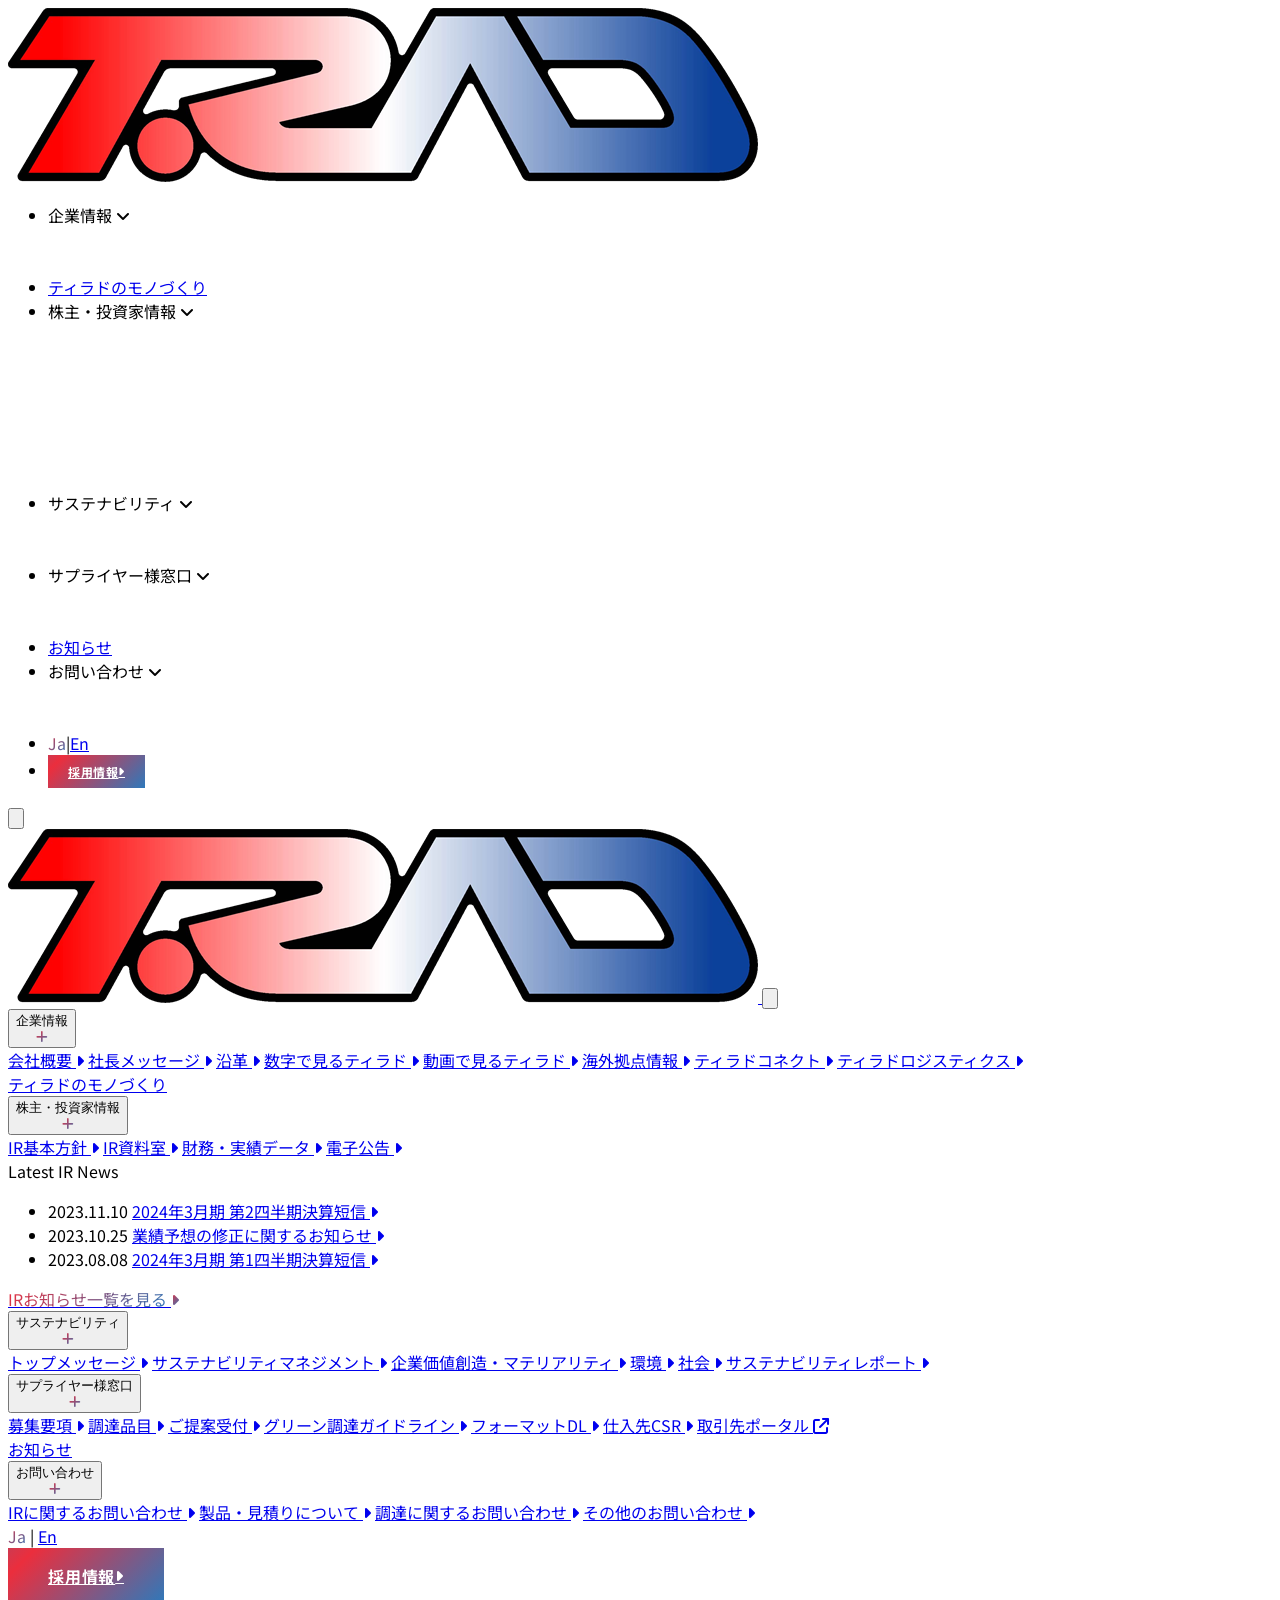
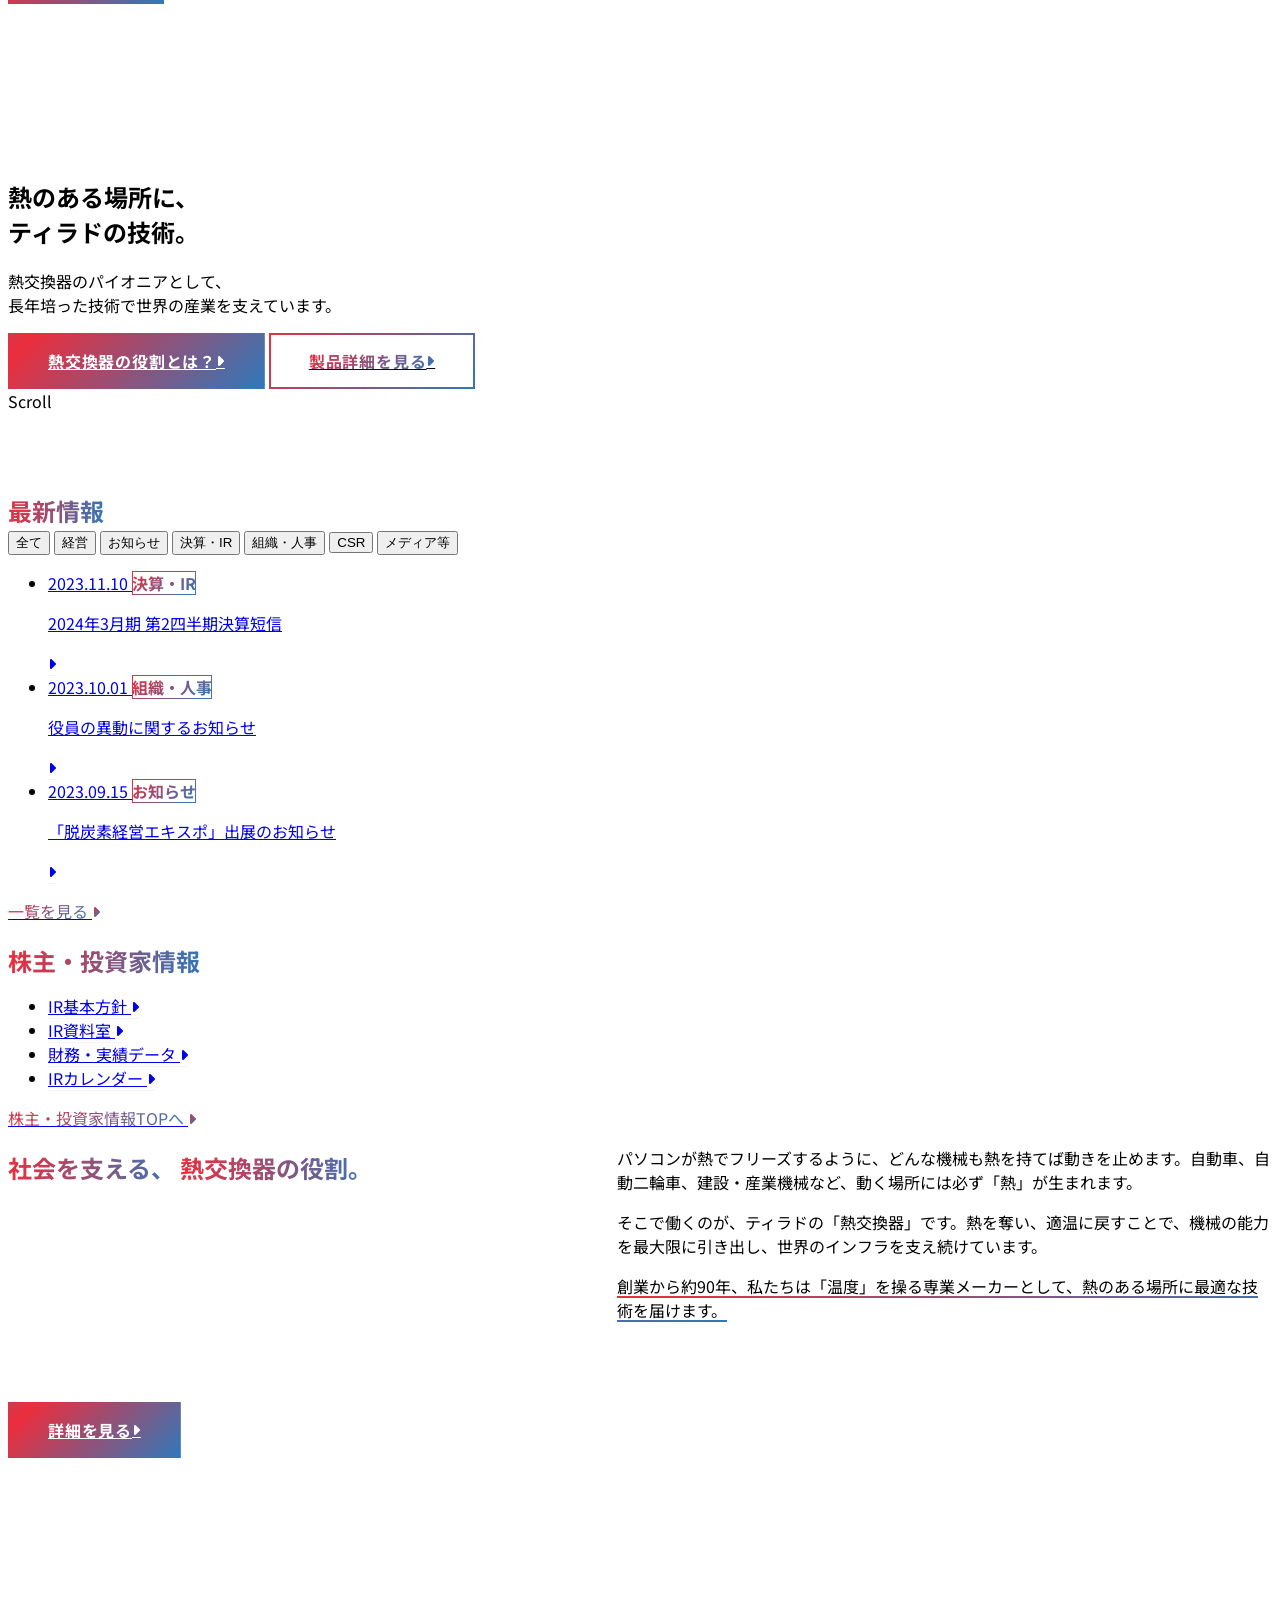
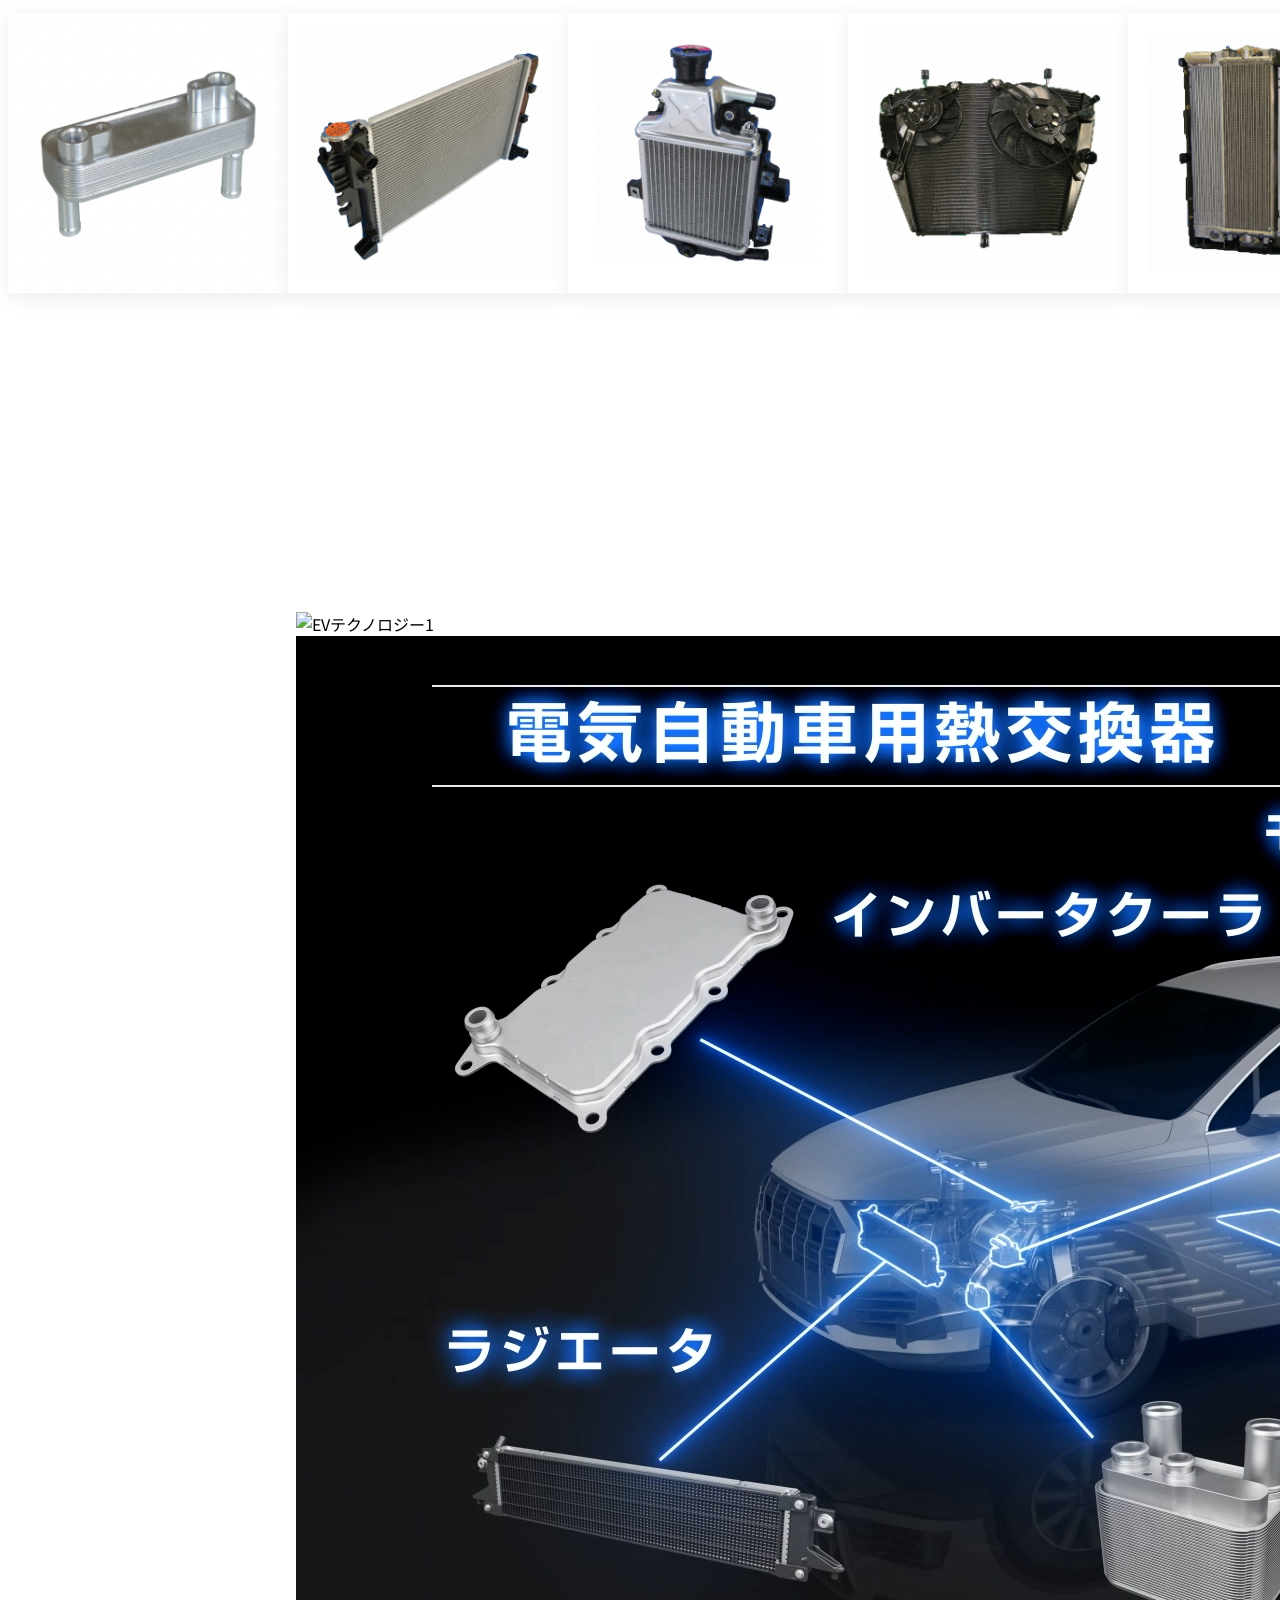
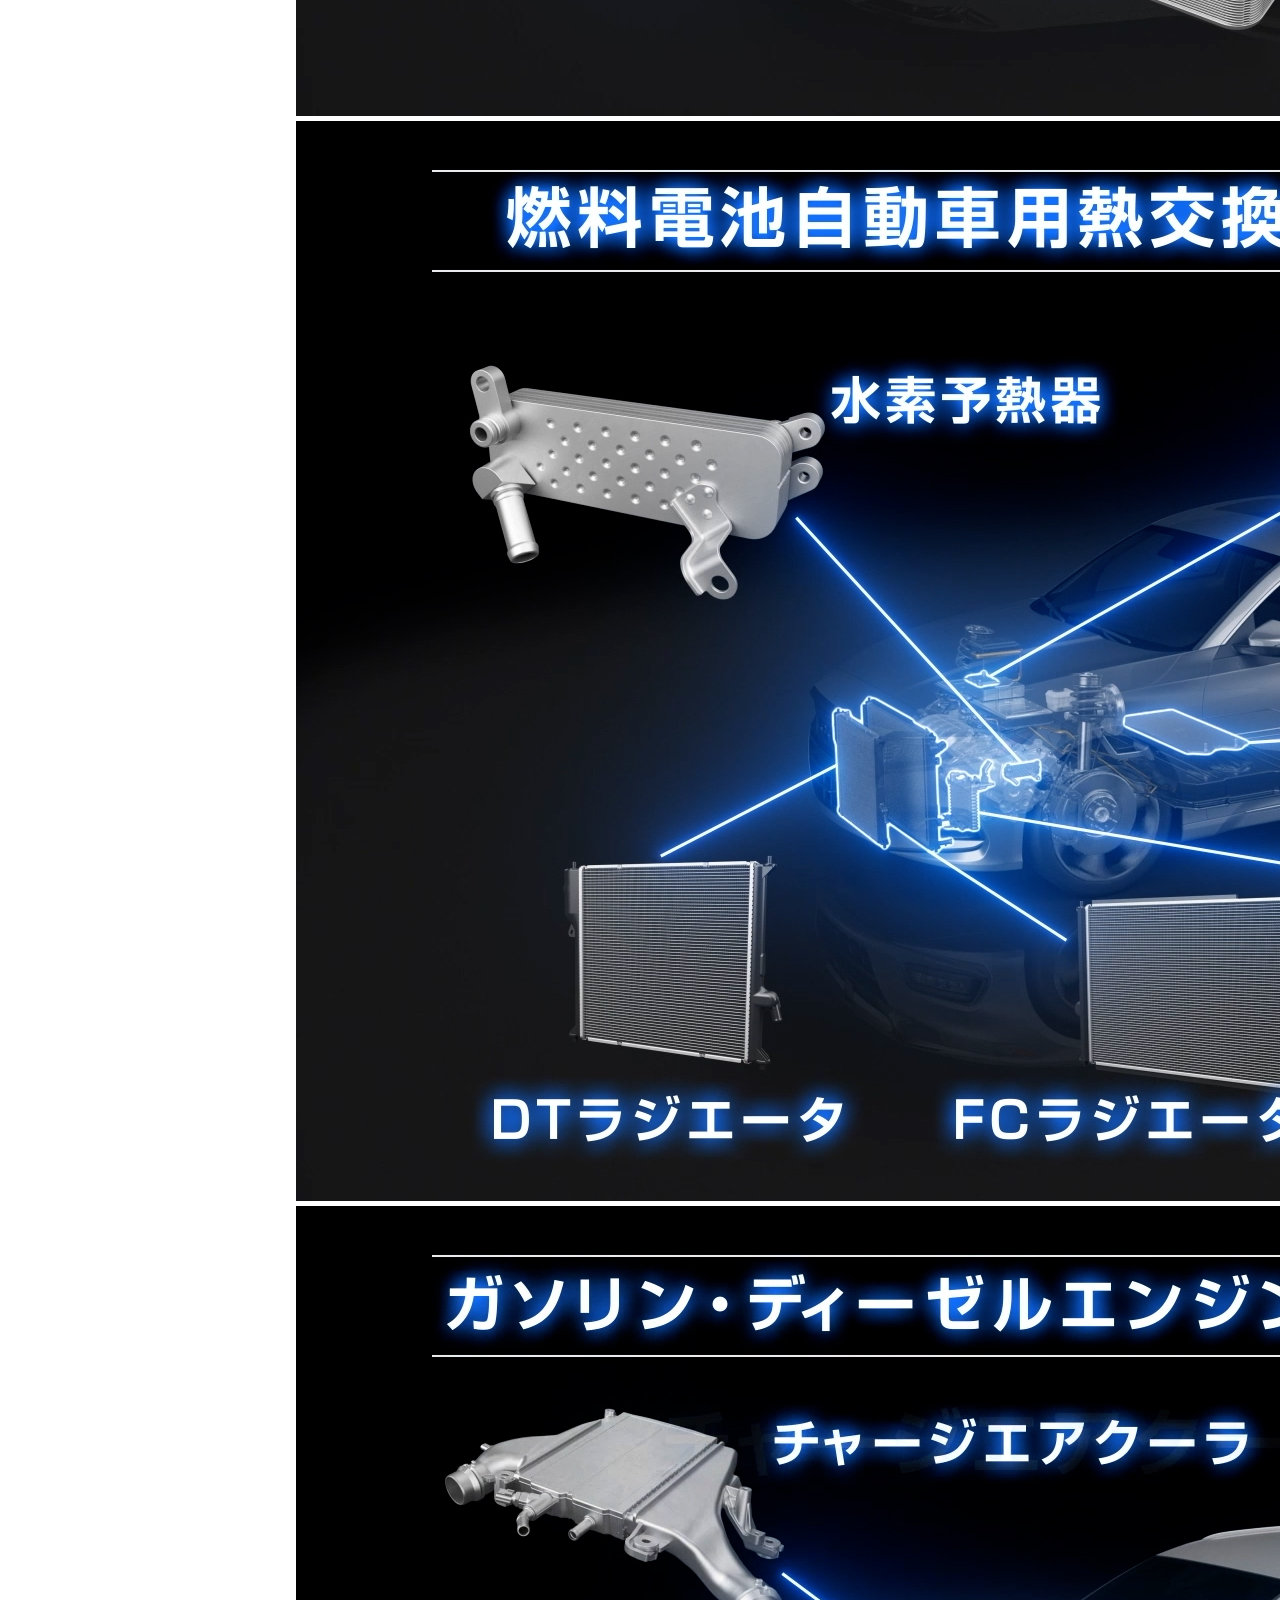
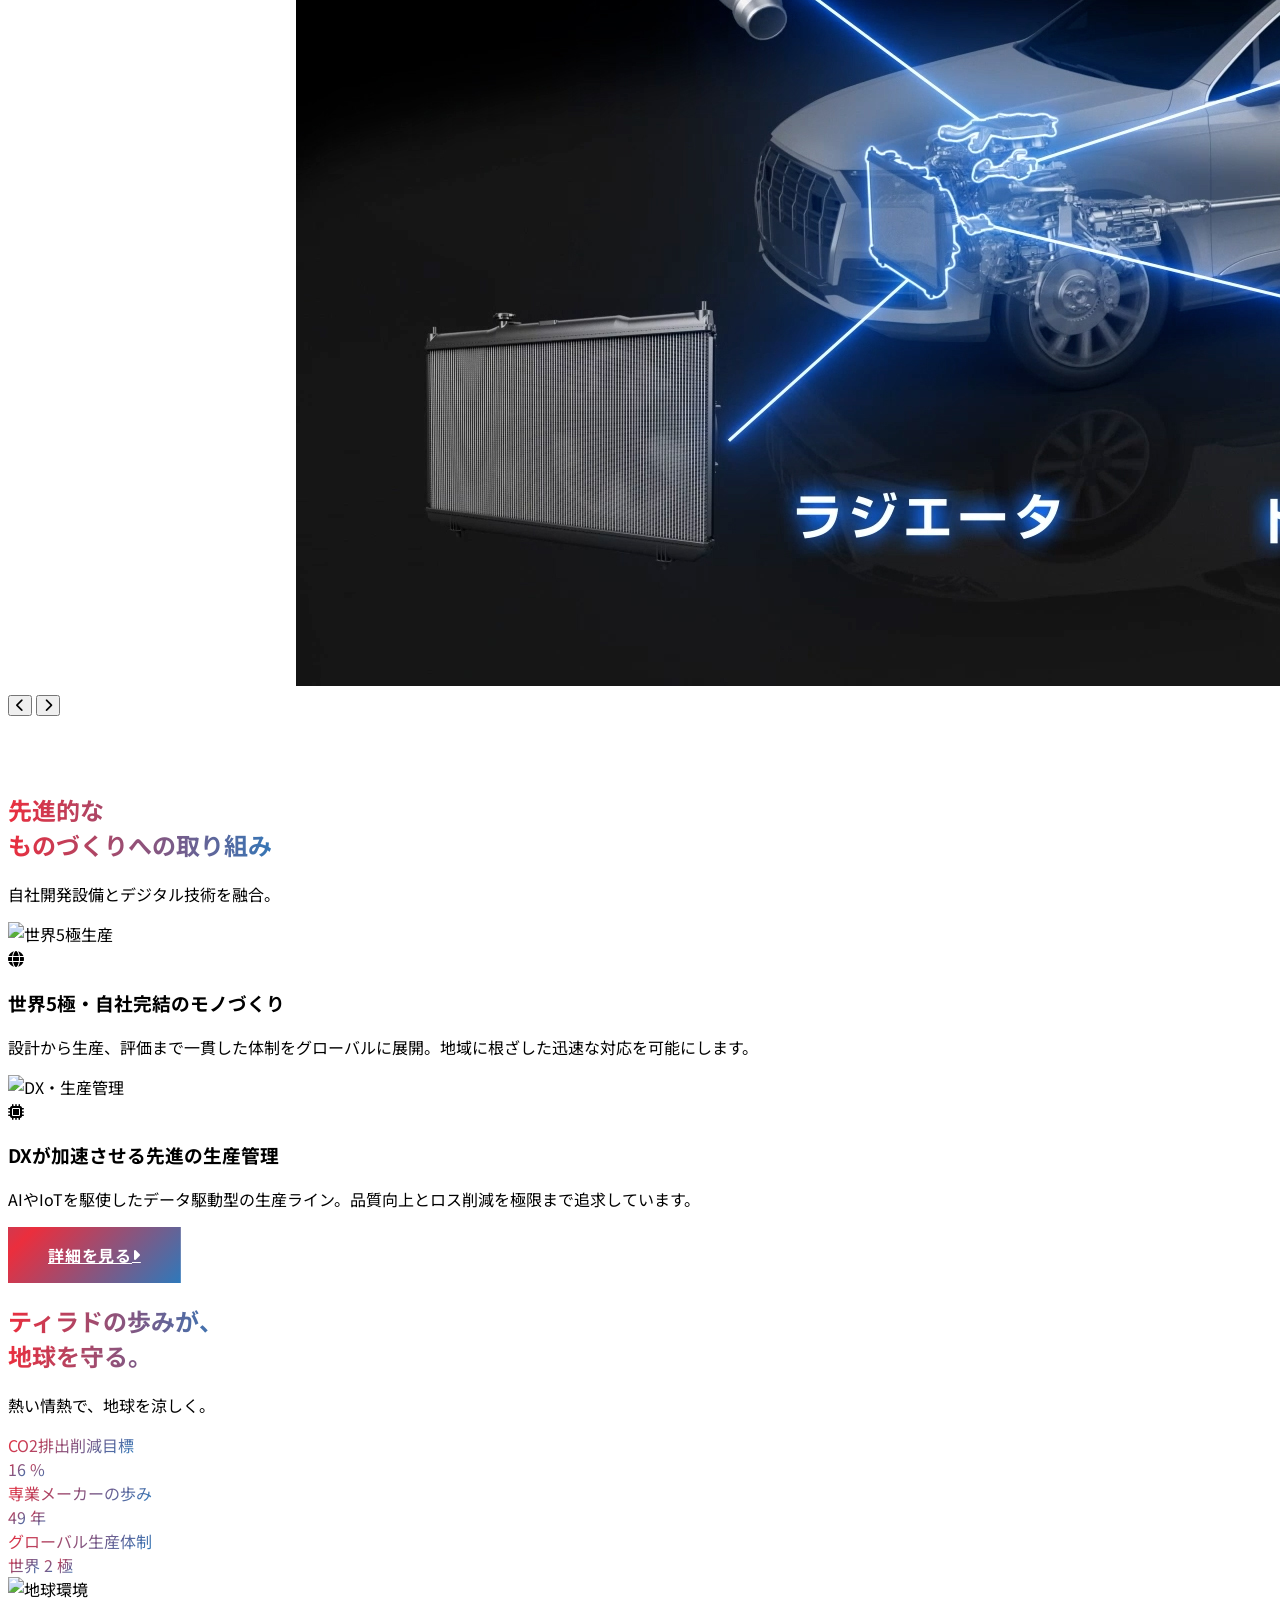
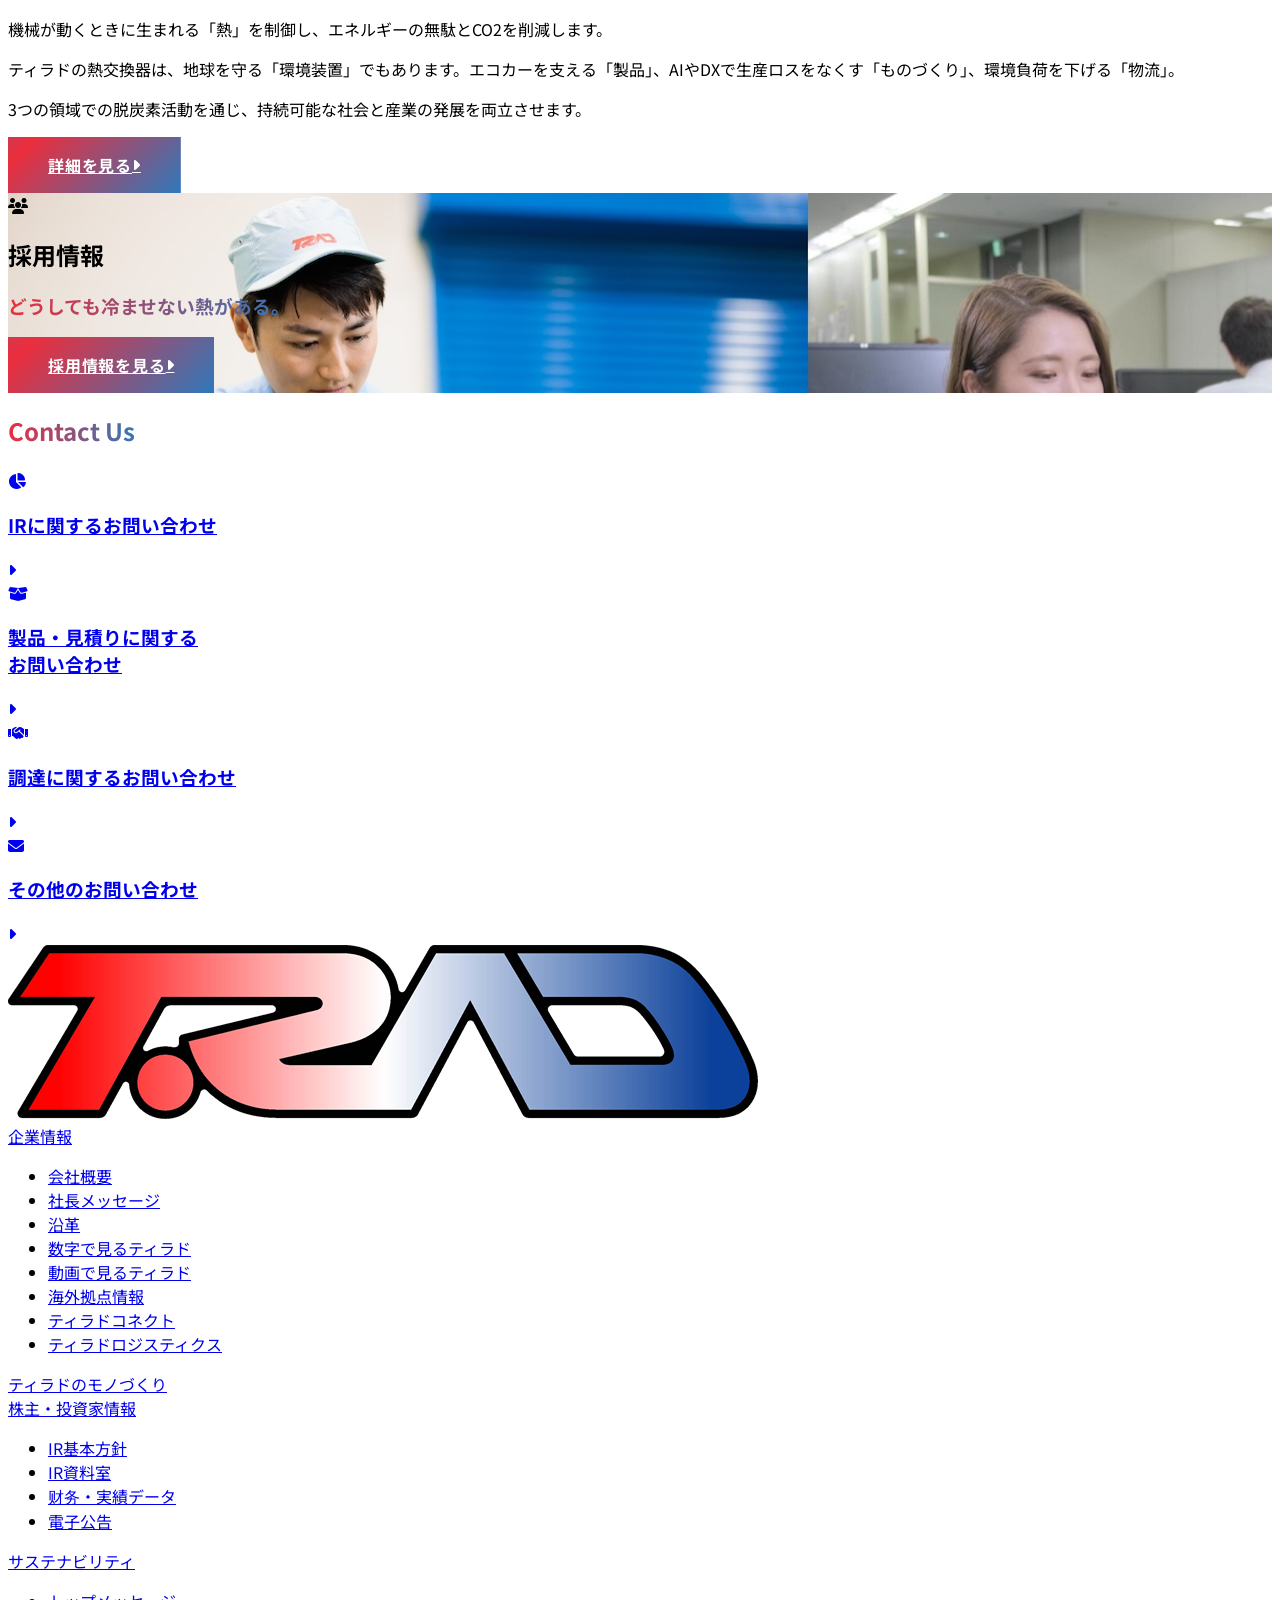
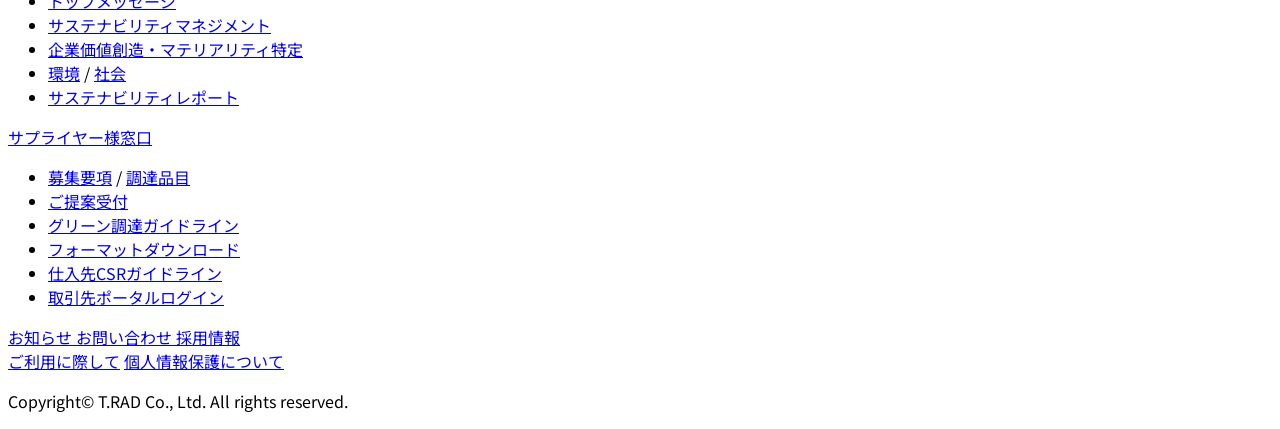
==== commit ffa518be: "新規作成：ティラドモノづくり 構成のみ反映" ====
--- a/index.html
+++ b/index.html
@@ -79,33 +79,8 @@
     </div>
     </li>
     <!-- ティラドのモノづくり -->
-    <li class="nav-item h-full flex items-center px-3 cursor-pointer group">
-    <span class="nav-link flex items-center gap-1">ティラドのモノづくり <i class="fa-solid fa-angle-down text-[10px]"></i></span>
-    <div class="mega-menu absolute top-20 left-0 w-full bg-white text-gray-800 shadow-xl border-t border-gray-100 p-8 cursor-default">
-     <div class="max-w-7xl mx-auto">
-      <div class="grid grid-cols-12 gap-12">
-      <!-- 製品・サービス -->
-      <div class="col-span-5 flex flex-col gap-4">
-       <div class="mb-2 border-b border-gray-200 pb-3">
-        <span class="text-xl font-black text-gradient tracking-widest">製品・サービス</span>
-       </div>
-       <a href="#" class="hover-text-gradient transition flex items-center gap-2">製品カテゴリ一覧 <i class="fa-solid fa-caret-right text-xs text-gray-400"></i></a>
-      </div>
-      <!-- 研究開発・技術 -->
-      <div class="col-span-7 flex flex-col gap-4 border-l pl-12 border-gray-200">
-       <div class="mb-2 border-b border-gray-200 pb-3">
-        <span class="text-xl font-black text-gradient tracking-widest">研究開発・技術</span>
-       </div>
-       <div class="flex flex-wrap gap-x-12 gap-y-4">
-        <a href="#" class="hover-text-gradient transition flex items-center gap-2 w-auto">マルチパスウェイ時代への対応 <i class="fa-solid fa-caret-right text-xs text-gray-400"></i></a>
-        <a href="#" class="hover-text-gradient transition flex items-center gap-2 w-auto">多機能RAD開発 <i class="fa-solid fa-caret-right text-xs text-gray-400"></i></a>
-        <a href="#" class="hover-text-gradient transition flex items-center gap-2 w-auto">GXへの取り組み <i class="fa-solid fa-caret-right text-xs text-gray-400"></i></a>
-        <a href="#" class="hover-text-gradient transition flex items-center gap-2 w-auto">生産技術 <i class="fa-solid fa-caret-right text-xs text-gray-400"></i></a>
-       </div>
-      </div>
-      </div>
-     </div>
-    </div>
+    <li class="h-full flex items-center px-3">
+     <a href="manufacturing.html" class="nav-link hover-text-gradient transition">ティラドのモノづくり</a>
     </li>
     <!-- 株主・投資家情報 (IRニュース含む) -->
     <li class="nav-item h-full flex items-center px-3 cursor-pointer group">
@@ -261,31 +236,9 @@
 
    <!-- ティラドのモノづくり -->
    <div class="border-b border-gray-100 pb-4">
-    <button class="mobile-accordion-btn group w-full flex justify-between items-center text-lg font-bold text-gray-800 tracking-wider">
-    <span class="group-hover-text-gradient transition-colors">ティラドのモノづくり</span>
-    <div class="w-8 h-8  bg-gray-50 flex items-center justify-center transition-transform duration-300 icon-wrapper">
-     <i class="fa-solid fa-plus text-sm text-gradient"></i>
-    </div>
-    </button>
-    <div class="mobile-accordion-content hidden mt-4 space-y-6 pl-4 border-l-2 border-main-blue/20">
-    <!-- 製品・サービス -->
-    <div>
-     <span class="block text-sm font-bold text-gray-800 mb-3 border-b border-gray-100 pb-1">製品・サービス</span>
-     <div class="space-y-2 pl-2">
-      <a href="#" class="flex items-center py-2 text-sm text-gray-600 hover-text-gradient transition-colors"><span>製品カテゴリ一覧</span> <i class="fa-solid fa-caret-right opacity-50 text-[10px] ml-2"></i></a>
-     </div>
-    </div>
-    <!-- 研究開発・技術 -->
-    <div>
-     <span class="block text-sm font-bold text-gray-800 mb-3 border-b border-gray-100 pb-1">研究開発・技術</span>
-     <div class="space-y-2 pl-2">
-      <a href="#" class="flex items-center py-2 text-sm text-gray-600 hover-text-gradient transition-colors"><span>マルチパスウェイ時代への対応</span> <i class="fa-solid fa-caret-right opacity-50 text-[10px] ml-2"></i></a>
-      <a href="#" class="flex items-center py-2 text-sm text-gray-600 hover-text-gradient transition-colors"><span>多機能RAD開発</span> <i class="fa-solid fa-caret-right opacity-50 text-[10px] ml-2"></i></a>
-      <a href="#" class="flex items-center py-2 text-sm text-gray-600 hover-text-gradient transition-colors"><span>GXへの取り組み</span> <i class="fa-solid fa-caret-right opacity-50 text-[10px] ml-2"></i></a>
-      <a href="#" class="flex items-center py-2 text-sm text-gray-600 hover-text-gradient transition-colors"><span>生産技術</span> <i class="fa-solid fa-caret-right opacity-50 text-[10px] ml-2"></i></a>
-     </div>
-    </div>
-    </div>
+    <a href="manufacturing.html" class="w-fit flex items-center text-lg font-bold text-gray-800 tracking-wider hover-text-gradient transition-colors">
+    ティラドのモノづくり
+    </a>
    </div>
 
    <!-- 株主・投資家情報 -->
@@ -979,36 +932,15 @@
      <li><a href="logistics.html" class="hover:text-white transition">ティラドロジスティクス</a></li>
     </ul>
     </div>
+    <div class="mb-4">
+    <a href="manufacturing.html" class="group font-bold mb-2 block w-fit">
+     <span class="text-white group-hover:text-transparent group-hover:bg-clip-text group-hover:bg-main-gradient transition-all duration-300">ティラドのモノづくり</span>
+    </a>
+    </div>
    </div>
 
    <div class="flex flex-col gap-4 text-sm">
     <div class="mb-4">
-    <a href="#" class="group font-bold mb-2 block w-fit">
-     <span class="text-white group-hover:text-transparent group-hover:bg-clip-text group-hover:bg-main-gradient transition-all duration-300">ティラドのモノづくり</span>
-    </a>
-    <ul class="space-y-4 pl-2 border-l border-gray-800">
-     <li>
-      <a href="#" class="group block w-fit mb-1">
-      <span class="text-gray-300 group-hover:text-white transition-all duration-300">製品・サービス</span>
-      </a>
-      <ul class="space-y-2 pl-2 border-l border-gray-800">
-      <li><a href="#" class="hover:text-white transition">製品カテゴリ</a></li>
-      </ul>
-     </li>
-     <li>
-      <a href="#" class="group block w-fit mb-1">
-      <span class="text-gray-300 group-hover:text-white transition-all duration-300">研究開発・技術</span>
-      </a>
-      <ul class="space-y-2 pl-2 border-l border-gray-800">
-      <li><a href="#" class="hover:text-white transition">マルチパスウェイ時代への対応</a></li>
-      <li><a href="#" class="hover:text-white transition">多機能RAD開発</a></li>
-      <li><a href="#" class="hover:text-white transition">GXへの取り組み</a></li>
-      <li><a href="#" class="hover:text-white transition">生産技術</a></li>
-      </ul>
-     </li>
-    </ul>
-    </div>
-    <div>
     <a href="#" class="group font-bold mb-2 block w-fit">
      <span class="text-white group-hover:text-transparent group-hover:bg-clip-text group-hover:bg-main-gradient transition-all duration-300">株主・投資家情報</span>
     </a>
@@ -1019,9 +951,6 @@
      <li><a href="#" class="hover:text-white transition">電子公告</a></li>
     </ul>
     </div>
-   </div>
-
-   <div class="flex flex-col gap-4 text-sm">
     <div class="mb-4">
     <a href="#" class="group font-bold mb-2 block w-fit">
      <span class="text-white group-hover:text-transparent group-hover:bg-clip-text group-hover:bg-main-gradient transition-all duration-300">サステナビリティ</span>
@@ -1034,6 +963,9 @@
      <li><a href="#" class="hover:text-white transition">サステナビリティレポート</a></li>
     </ul>
     </div>
+   </div>
+
+   <div class="flex flex-col gap-4 text-sm">
     <div class="mb-4">
     <a href="#" class="group font-bold mb-2 block w-fit">
      <span class="text-white group-hover:text-transparent group-hover:bg-clip-text group-hover:bg-main-gradient transition-all duration-300">サプライヤー様窓口</span>
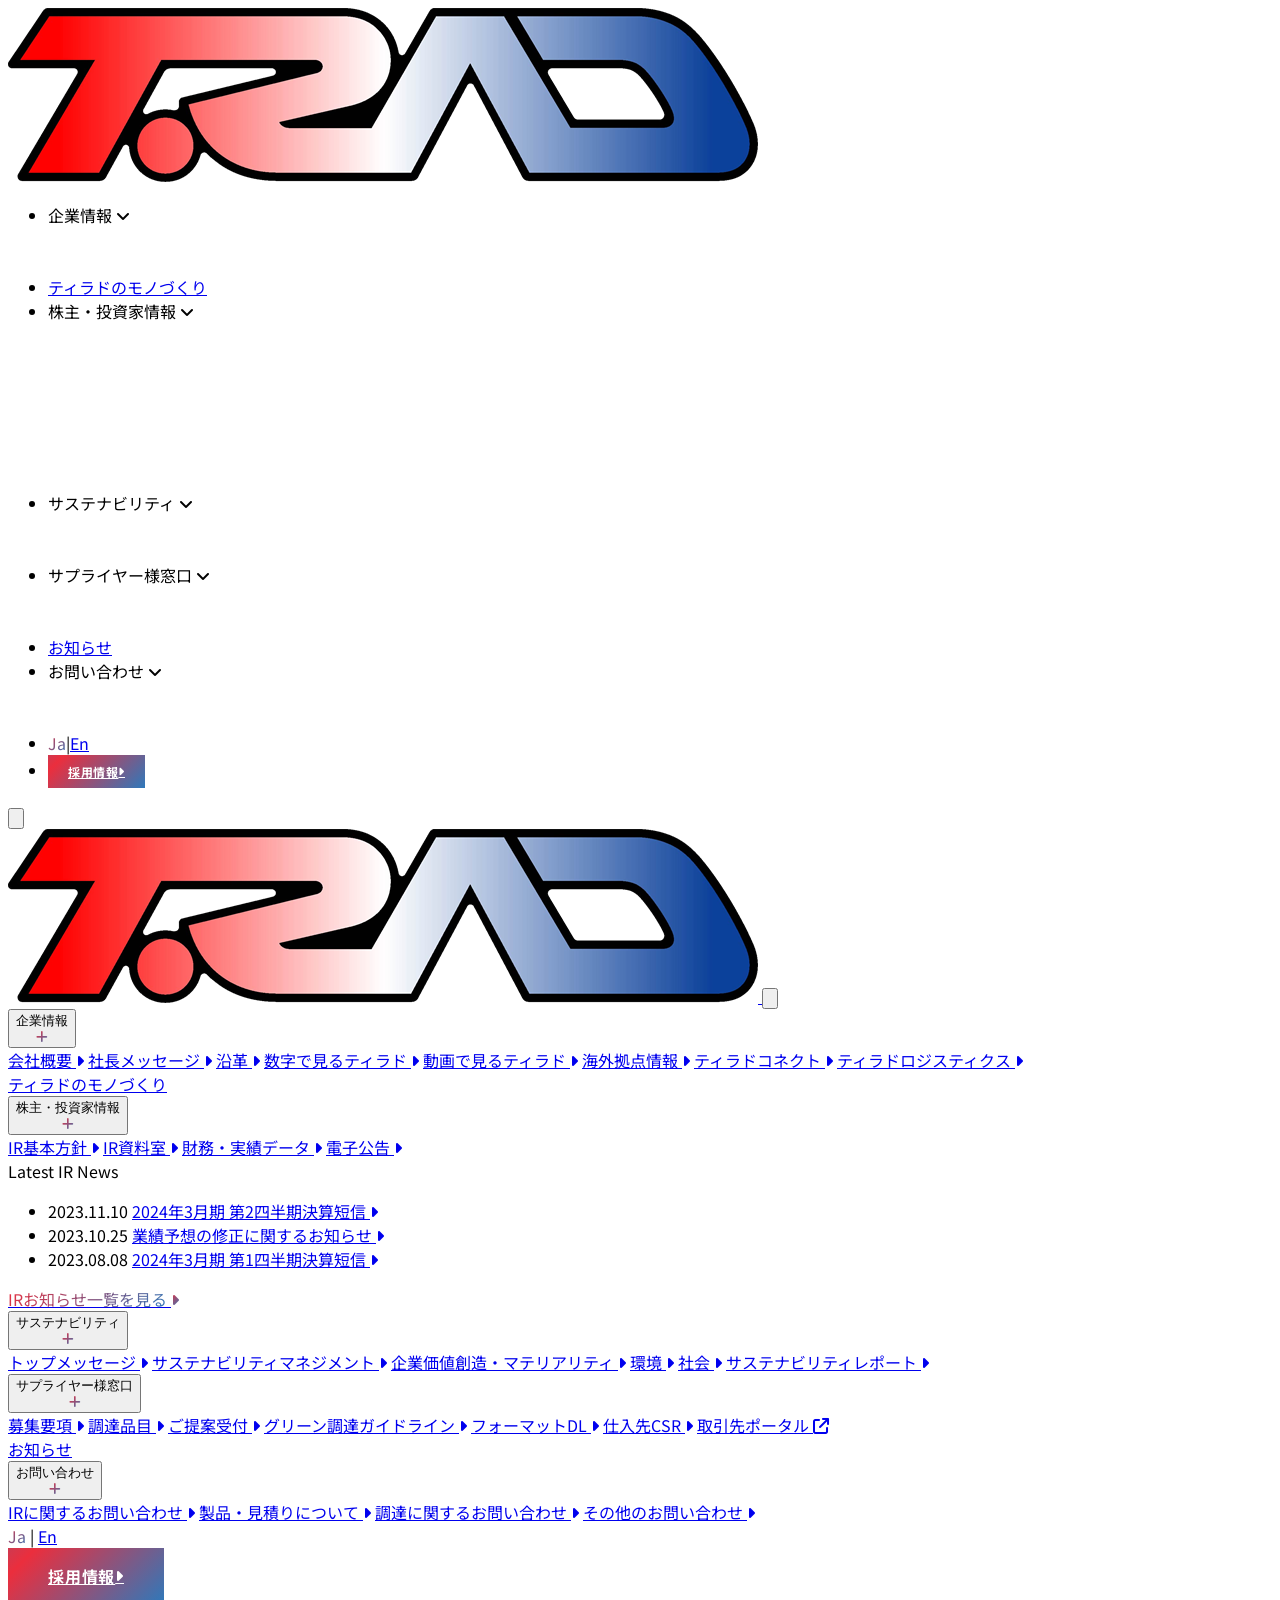
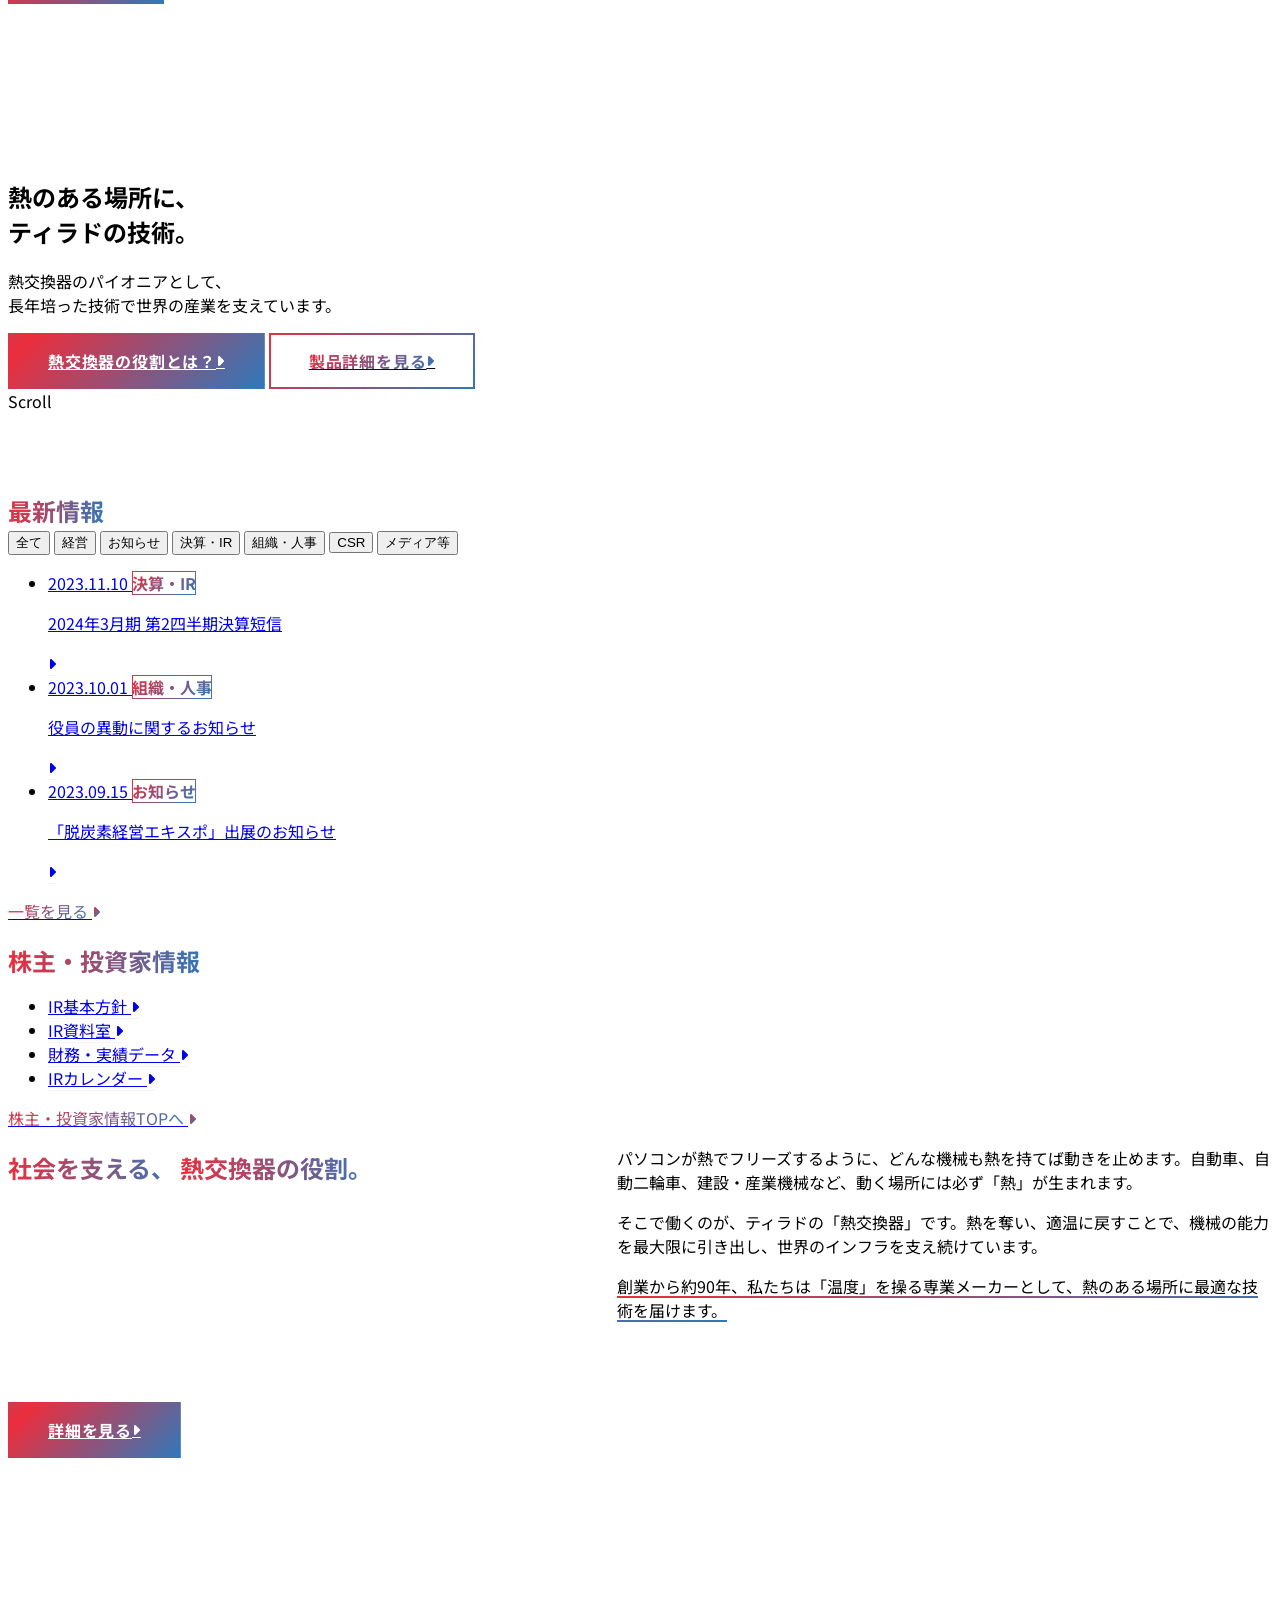
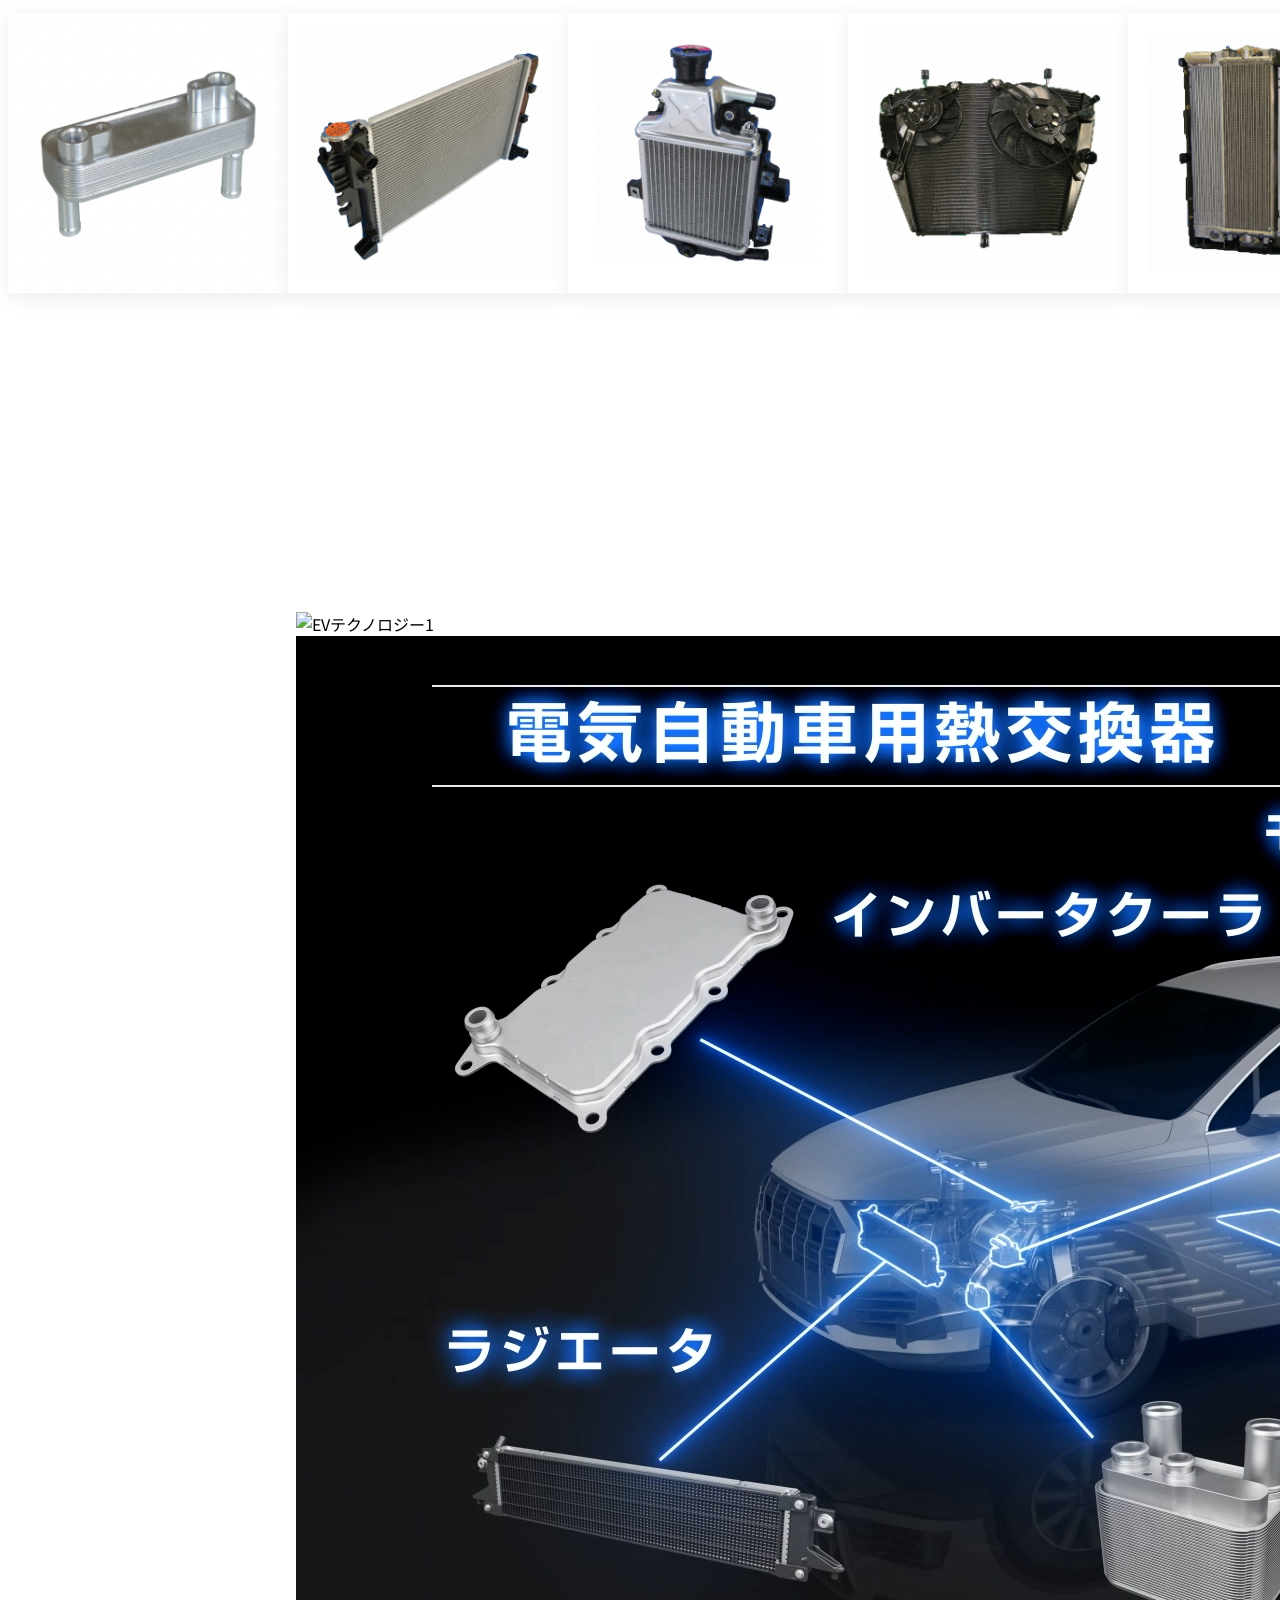
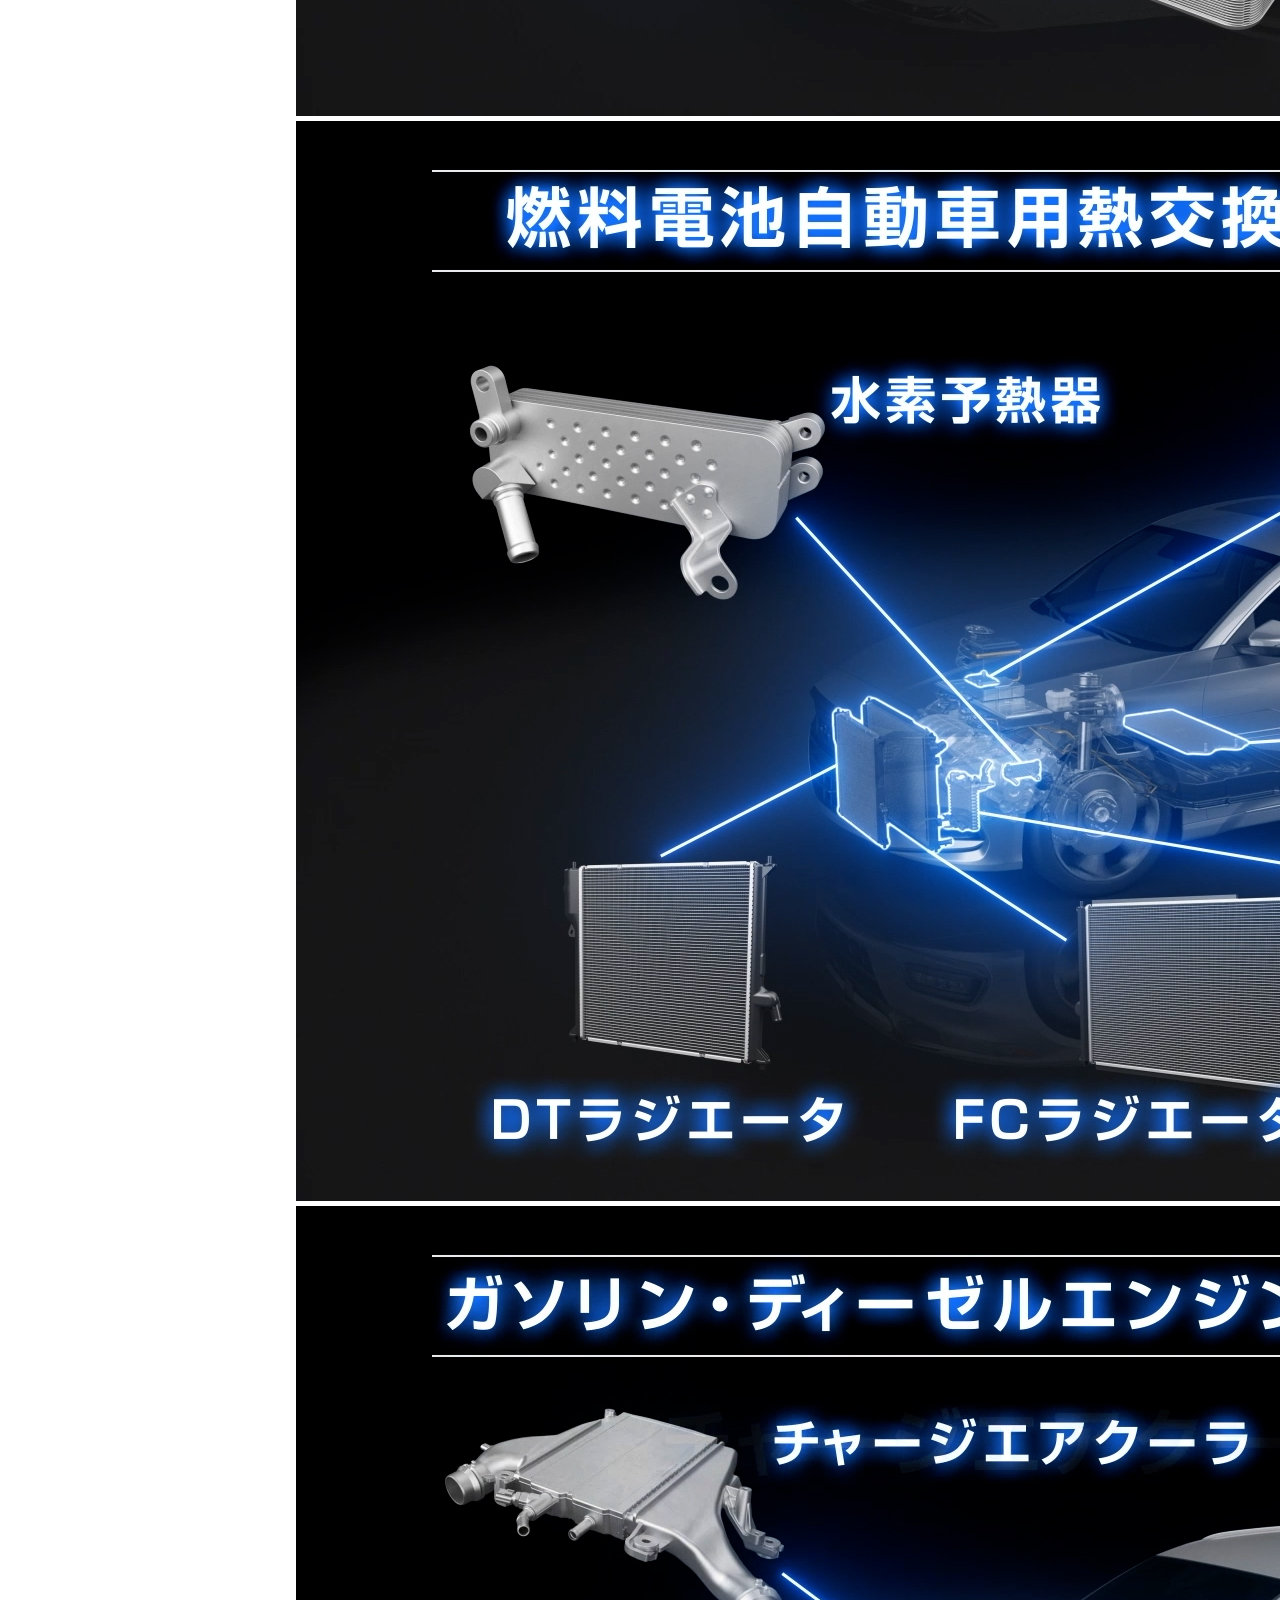
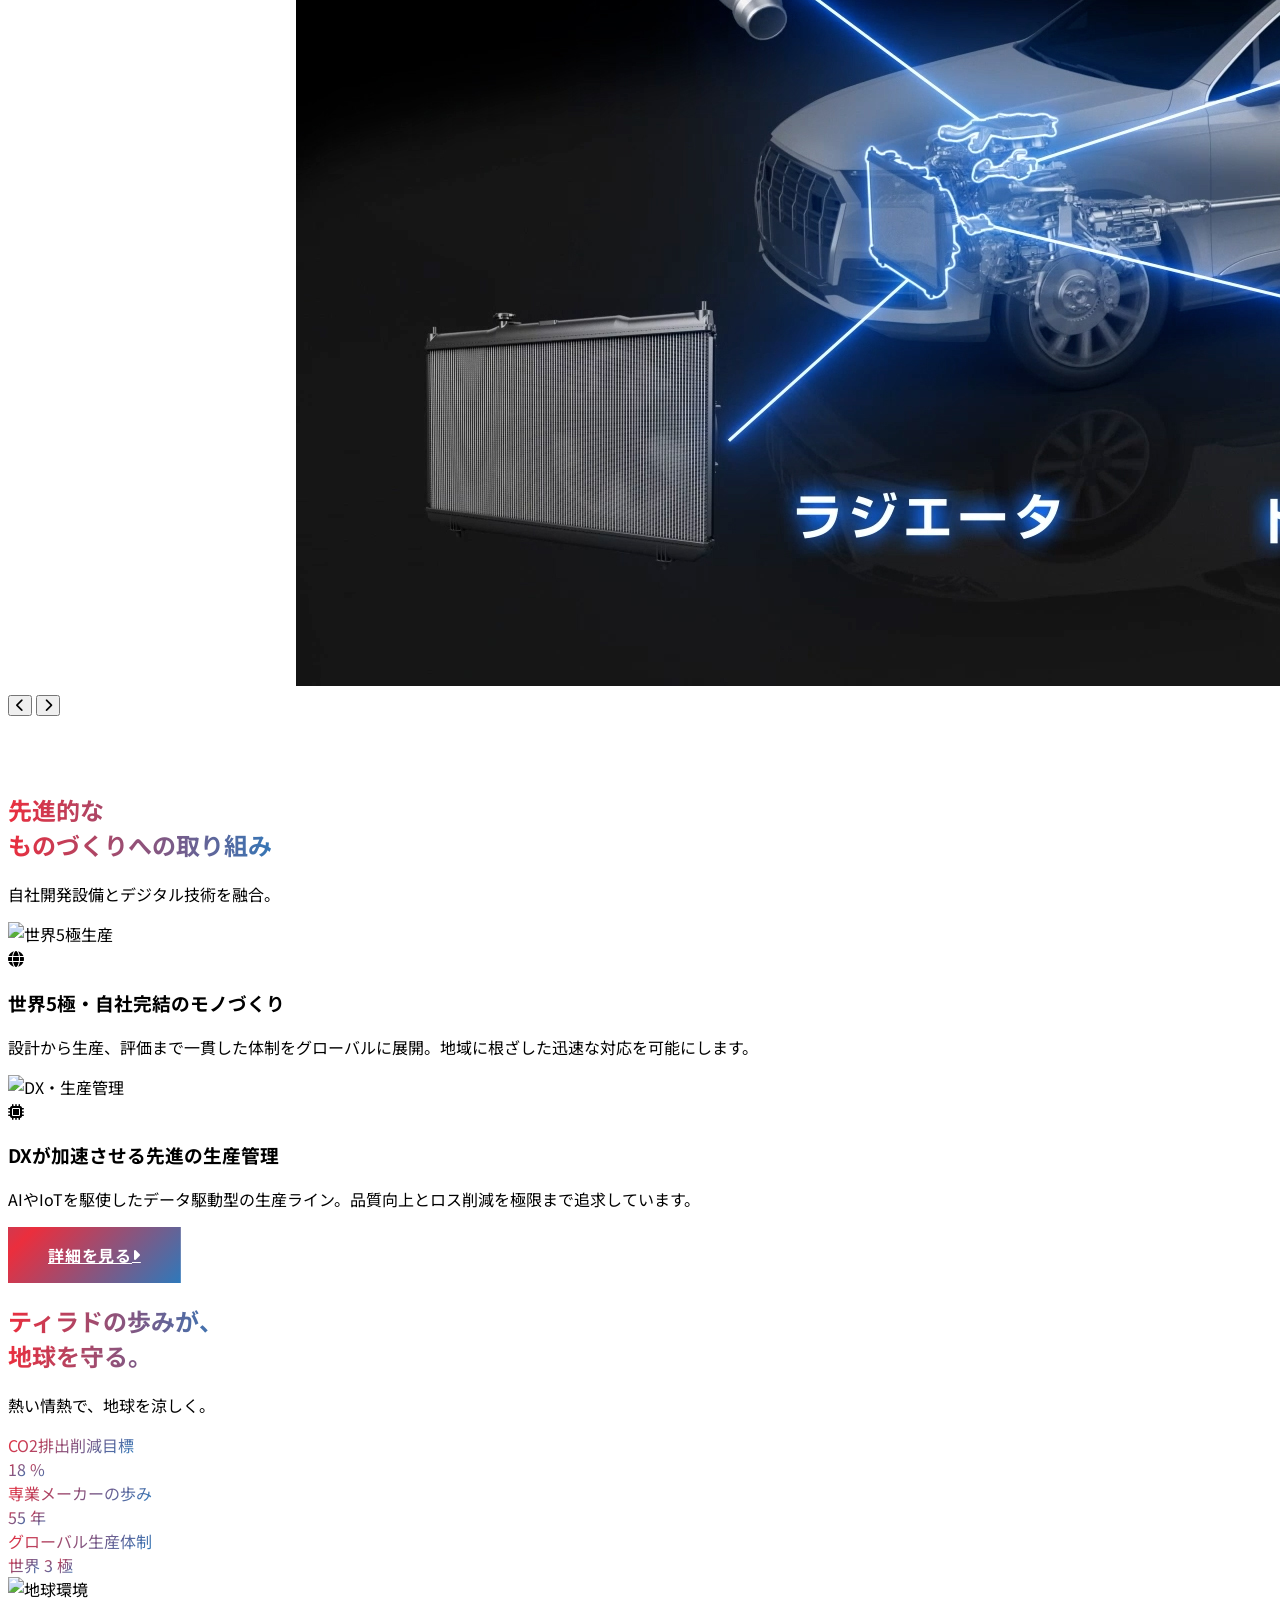
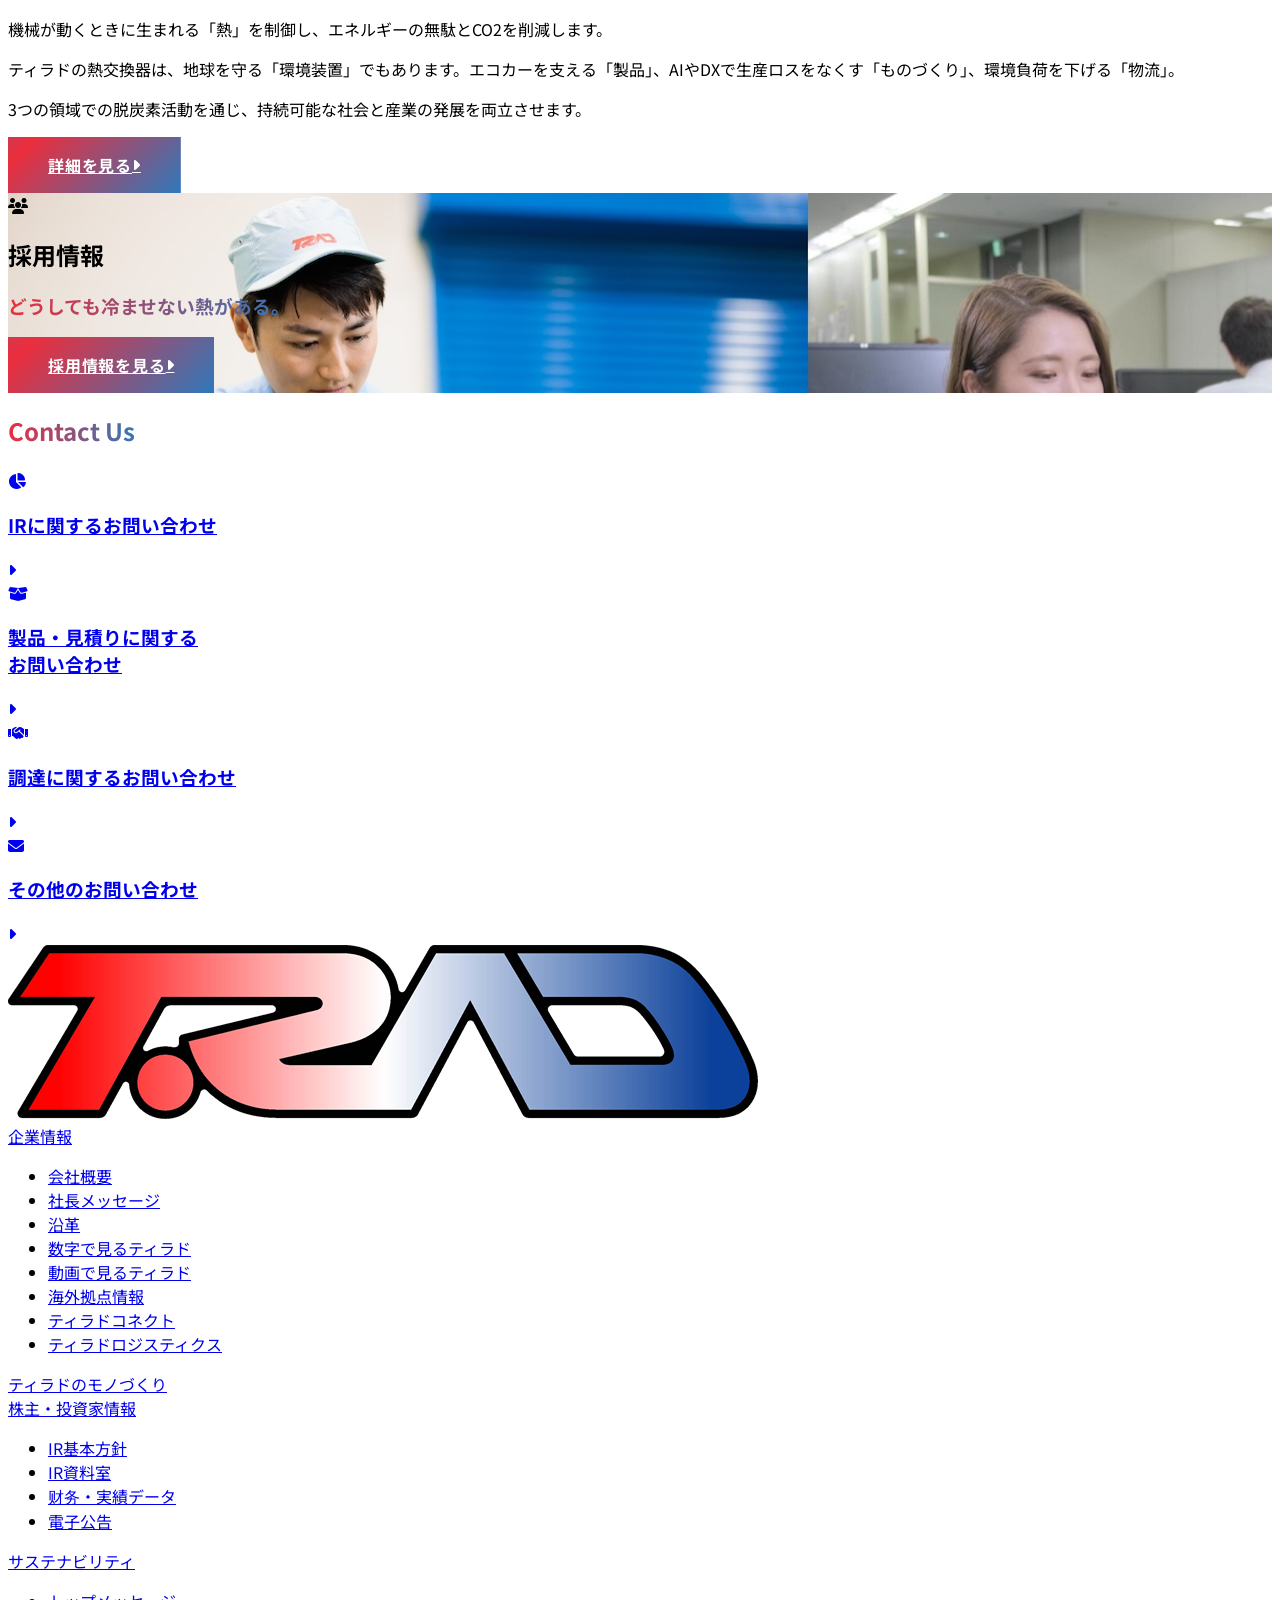
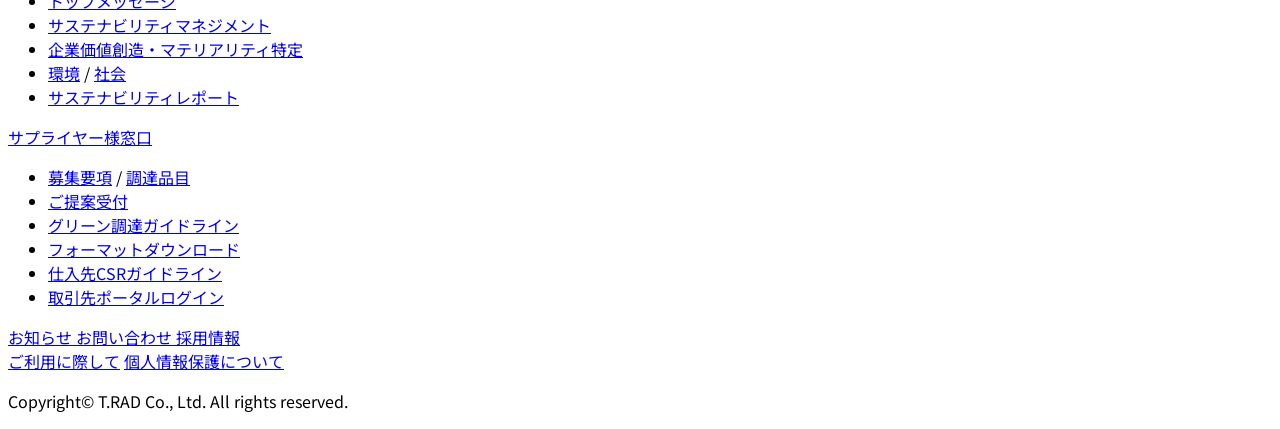
==== commit 46a67327: "ティラドモノづくり：途中経過バックアップ" ====
--- a/index.html
+++ b/index.html
@@ -556,7 +556,7 @@
   
   <div class="relative w-full z-10 fade-in-up">
   <!-- Carousel Track -->
-  <div class="carousel-track-ltr cursor-pointer">
+  <div class="carousel-track-left cursor-pointer">
    <!-- Set 1 -->
    <div class="px-3"><img src="img/img-main/products/product-1.png" alt="製品画像1" class="carousel-img"></div>
    <div class="px-3"><img src="img/img-main/products/product-2.png" alt="製品画像2" class="carousel-img"></div>
@@ -564,6 +564,8 @@
    <div class="px-3"><img src="img/img-main/products/product-4.png" alt="製品画像4" class="carousel-img"></div>
    <div class="px-3"><img src="img/img-main/products/product-5.png" alt="製品画像5" class="carousel-img"></div>
    <div class="px-3"><img src="img/img-main/products/product-6.png" alt="製品画像6" class="carousel-img"></div>
+   <div class="px-3"><img src="img/img-main/products/product-7.png" alt="製品画像7" class="carousel-img"></div>
+   <div class="px-3"><img src="img/img-main/products/product-8.png" alt="製品画像8" class="carousel-img"></div>
    
    <!-- Set 2 (ループ用にSet 1と同じものを複製) -->
    <div class="px-3"><img src="img/img-main/products/product-1.png" alt="製品画像1" class="carousel-img"></div>
@@ -572,6 +574,8 @@
    <div class="px-3"><img src="img/img-main/products/product-4.png" alt="製品画像4" class="carousel-img"></div>
    <div class="px-3"><img src="img/img-main/products/product-5.png" alt="製品画像5" class="carousel-img"></div>
    <div class="px-3"><img src="img/img-main/products/product-6.png" alt="製品画像6" class="carousel-img"></div>
+   <div class="px-3"><img src="img/img-main/products/product-7.png" alt="製品画像7" class="carousel-img"></div>
+   <div class="px-3"><img src="img/img-main/products/product-8.png" alt="製品画像8" class="carousel-img"></div>
   </div>
   </div>
   
--- a/css/style.css
+++ b/css/style.css
@@ -299,15 +299,45 @@
     border-image: var(--main-gradient) 1;
 }
 
-/* Infinite Carousel (Left to Right) */
-.carousel-track-ltr {
+.border-l-gradient {
+    position: relative;
+    border-left: none !important;
+}
+.border-l-gradient::before {
+    content: "";
+    position: absolute;
+    left: 0;
+    top: 0.1em;
+    bottom: 0.1em;
+    width: 4px;
+    background: linear-gradient(to bottom, #eb2e3d, #2e79bb);
+}
+
+/* Infinite Carousel (Flow Right to Left) */
+.carousel-track-left {
     display: flex;
     width: max-content;
-    animation: scroll-ltr 40s linear infinite;
-}
-@keyframes scroll-ltr {
+    animation: scroll-left 60s linear infinite;
+}
+@keyframes scroll-left {
     0% { transform: translateX(0); }
     100% { transform: translateX(-50%); }
+}
+
+/* Infinite Carousel (Flow Left to Right) */
+.carousel-track-right {
+    display: flex;
+    width: max-content;
+    animation: scroll-right 60s linear infinite;
+}
+@keyframes scroll-right {
+    0% { transform: translateX(-50%); }
+    100% { transform: translateX(0); }
+}
+
+/* Slower version for logo carousel */
+.carousel-track-slow {
+    animation-duration: 100s;
 }
 .carousel-img {
     width: 280px;
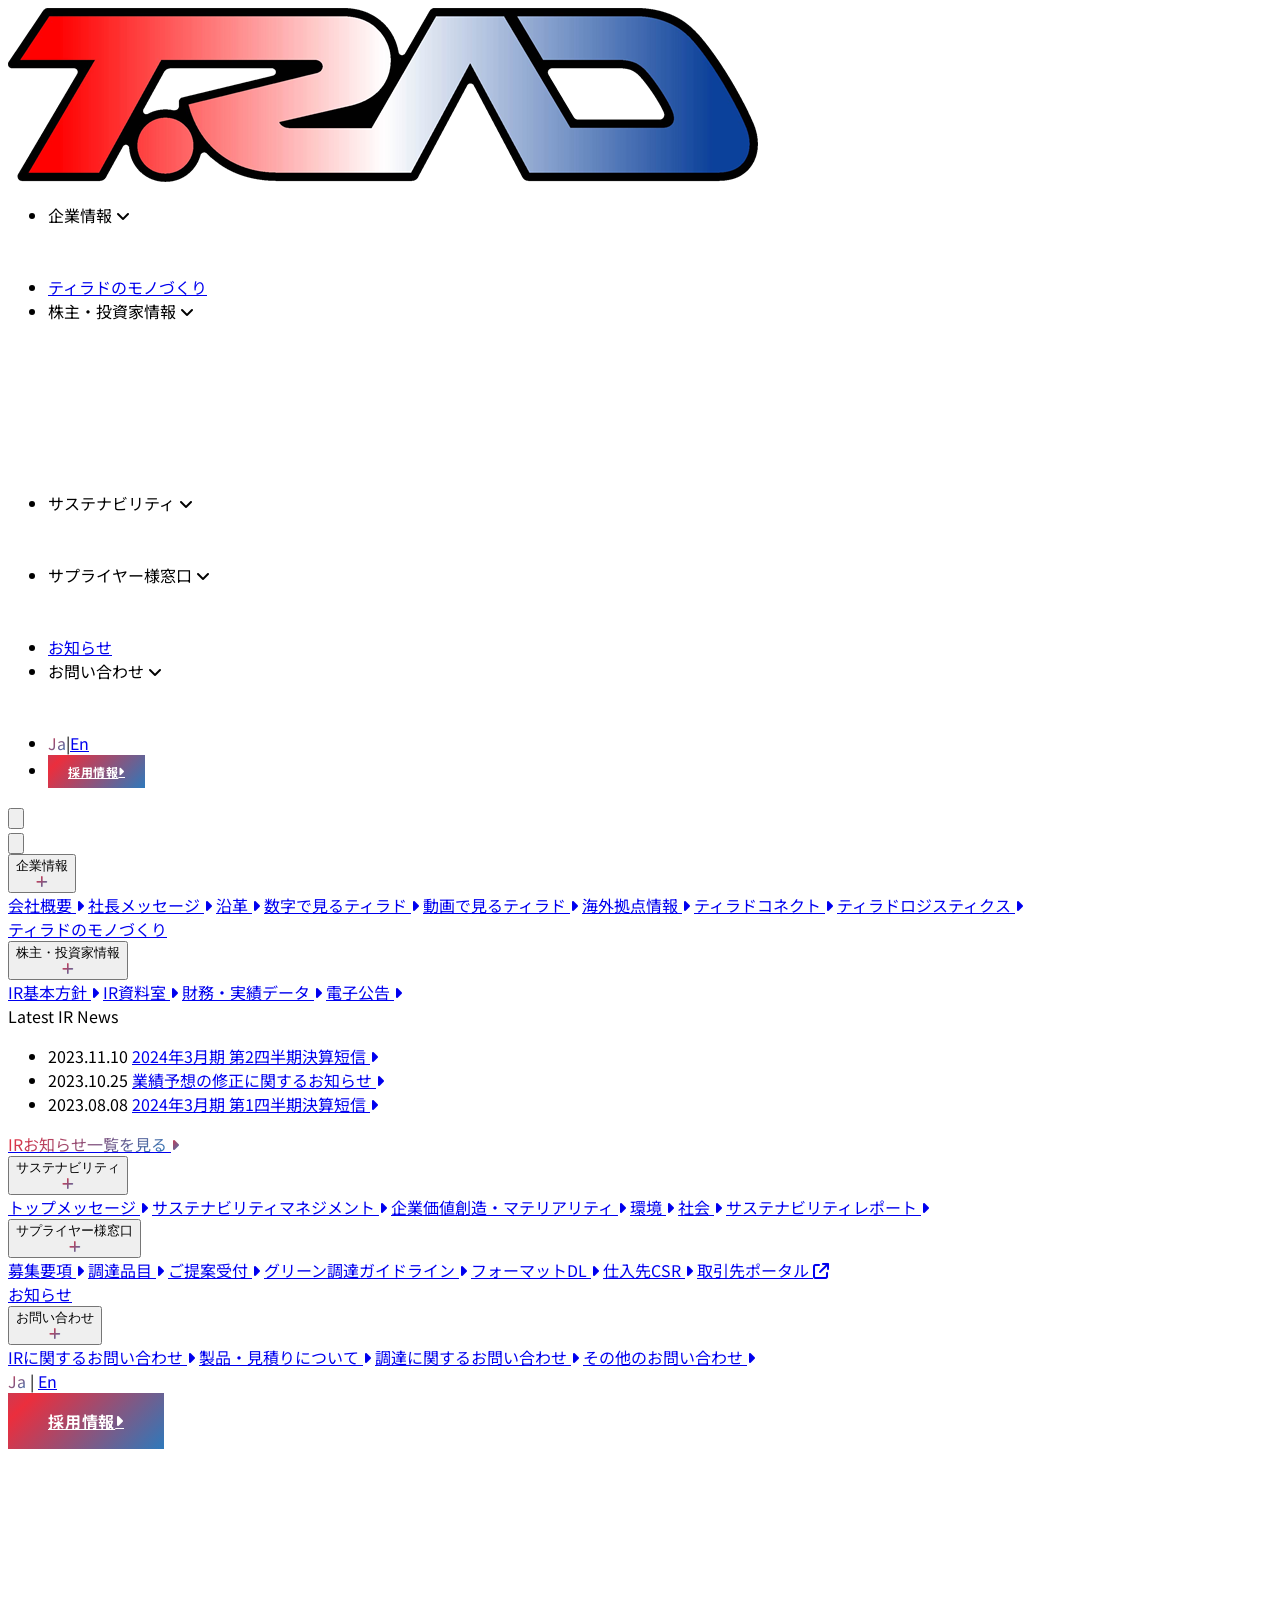
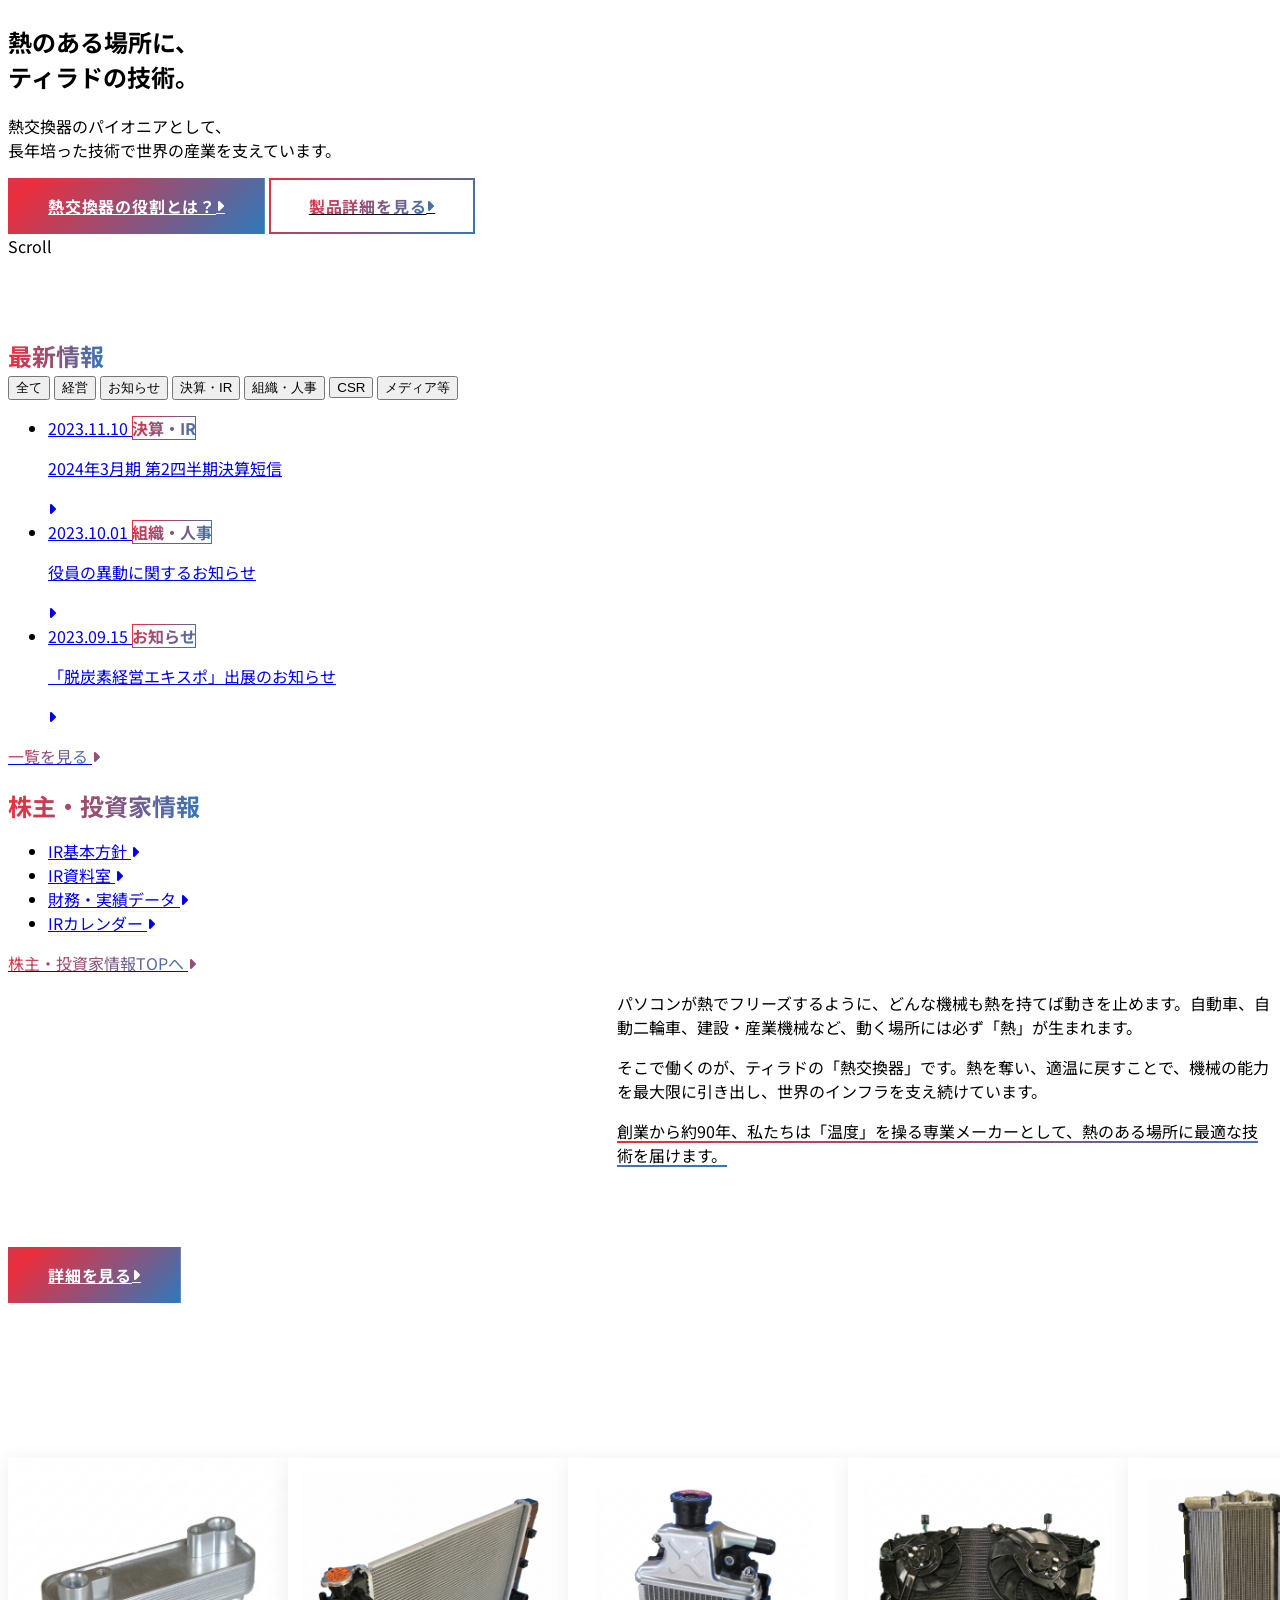
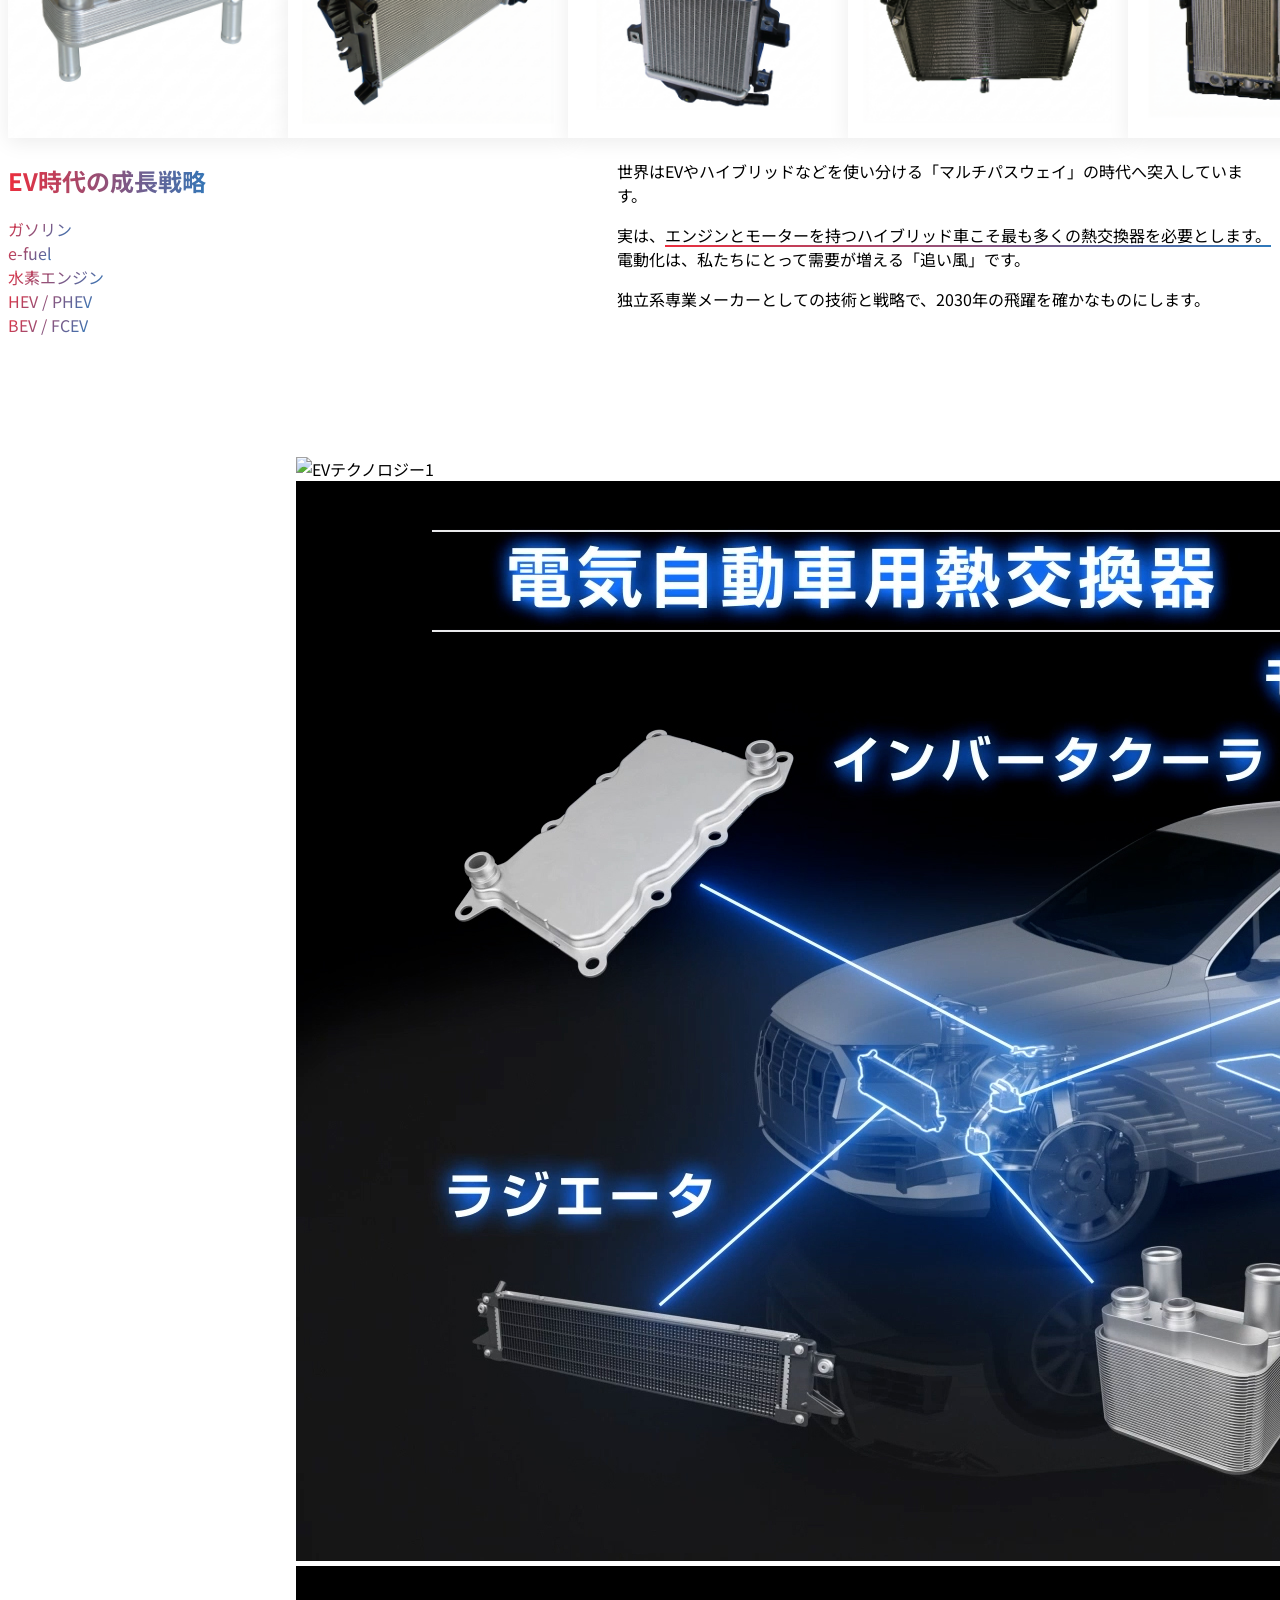
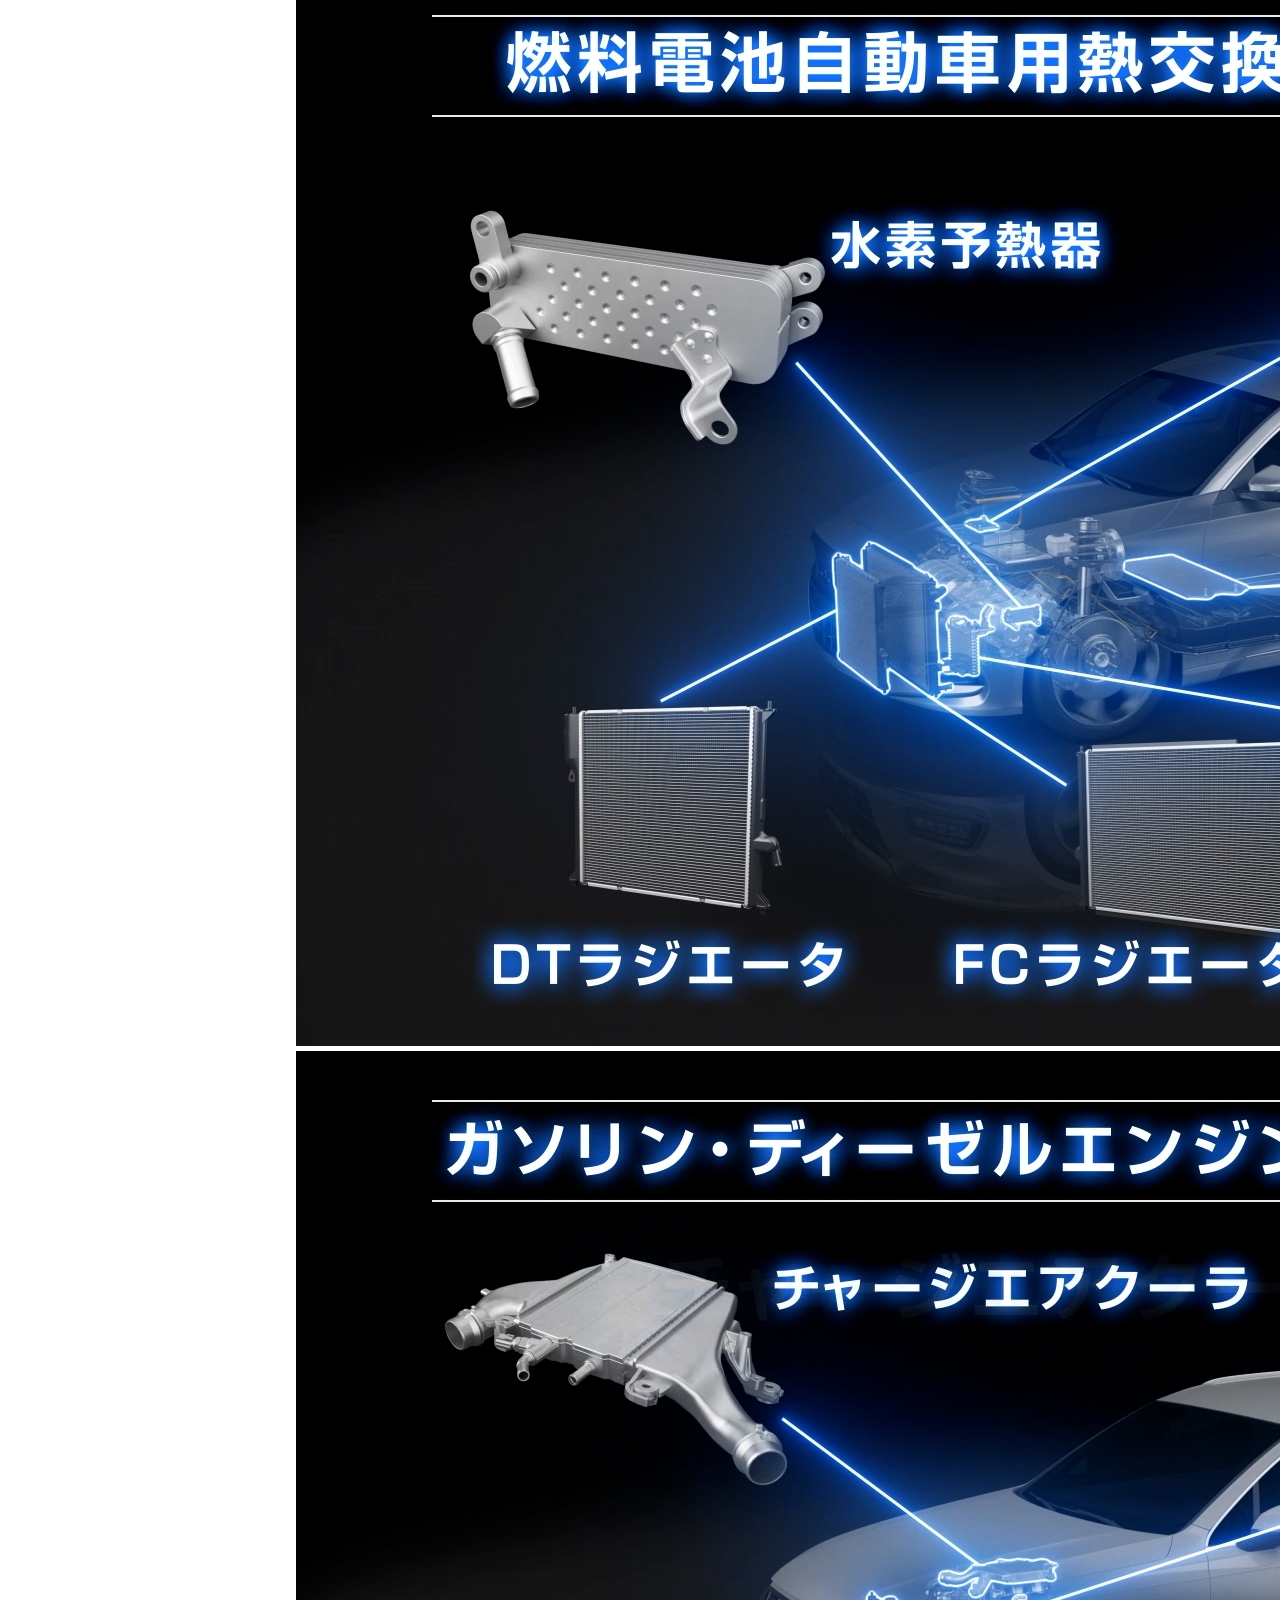
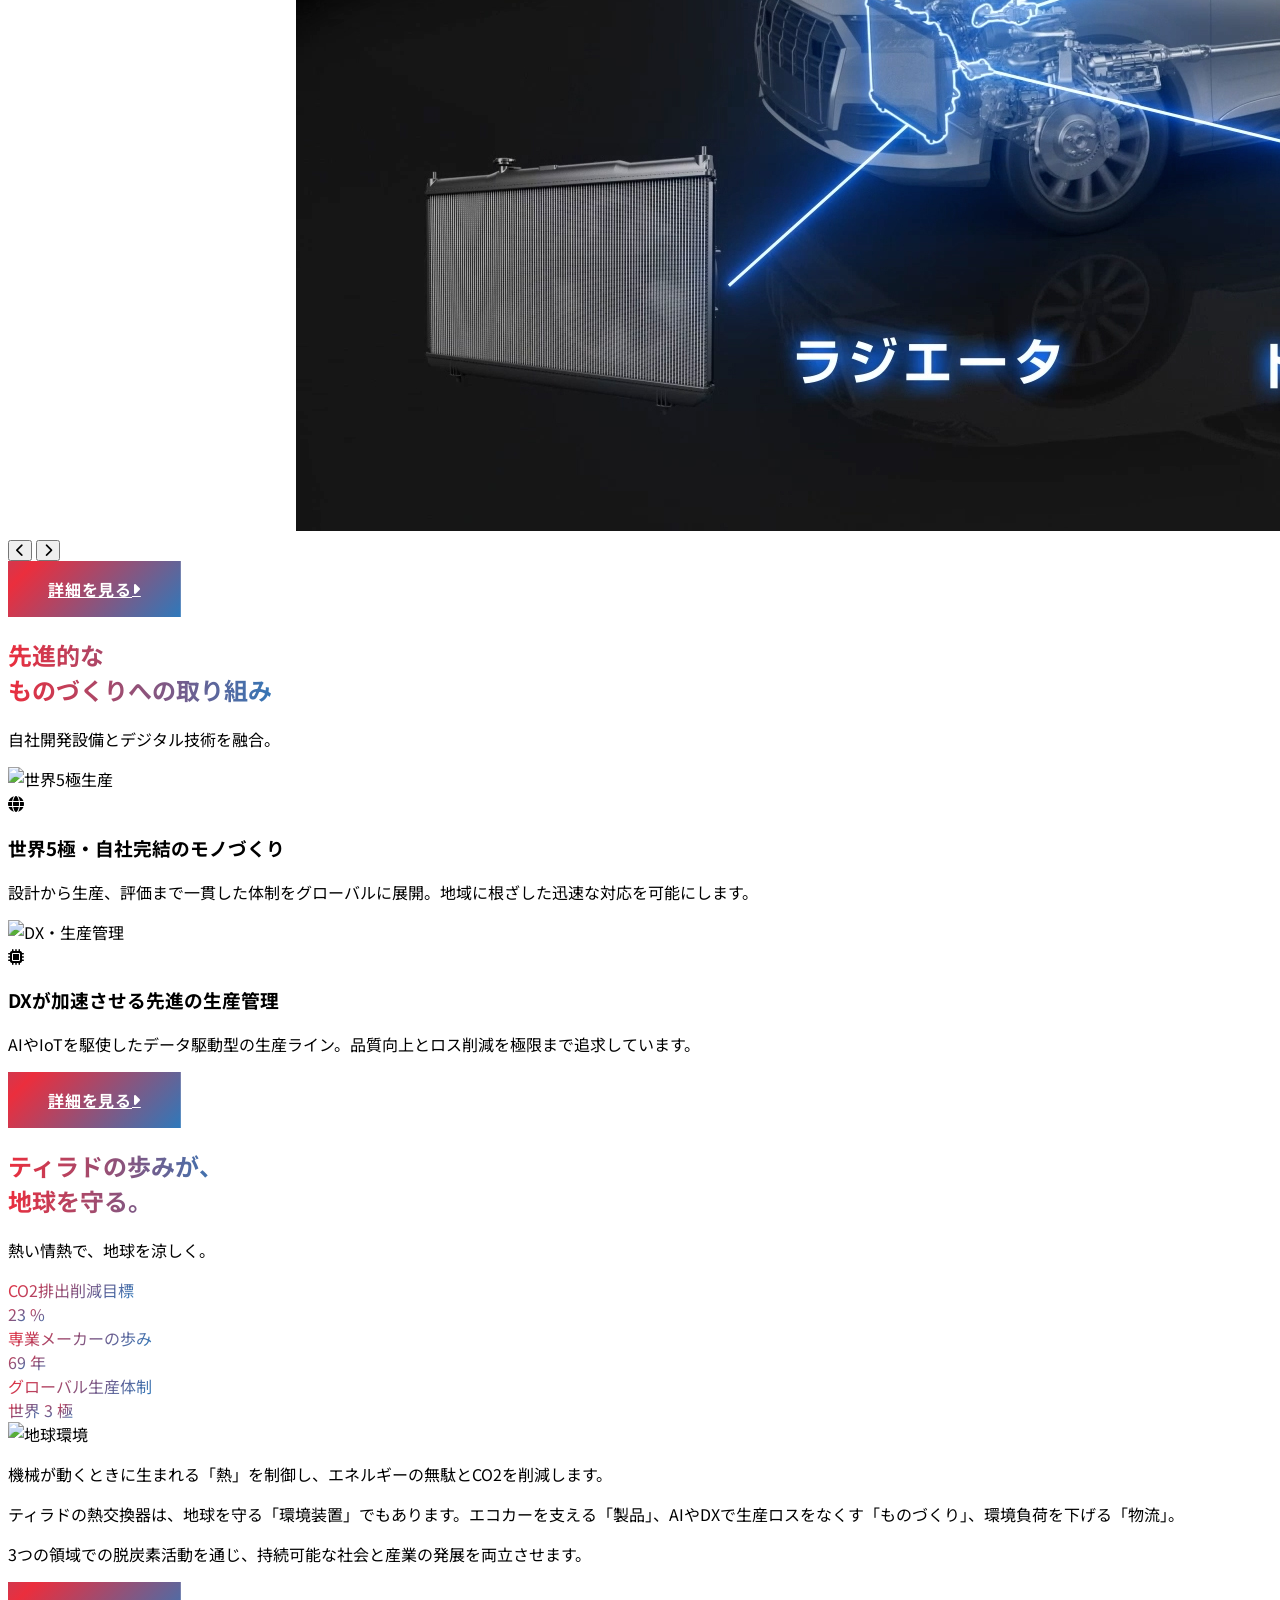
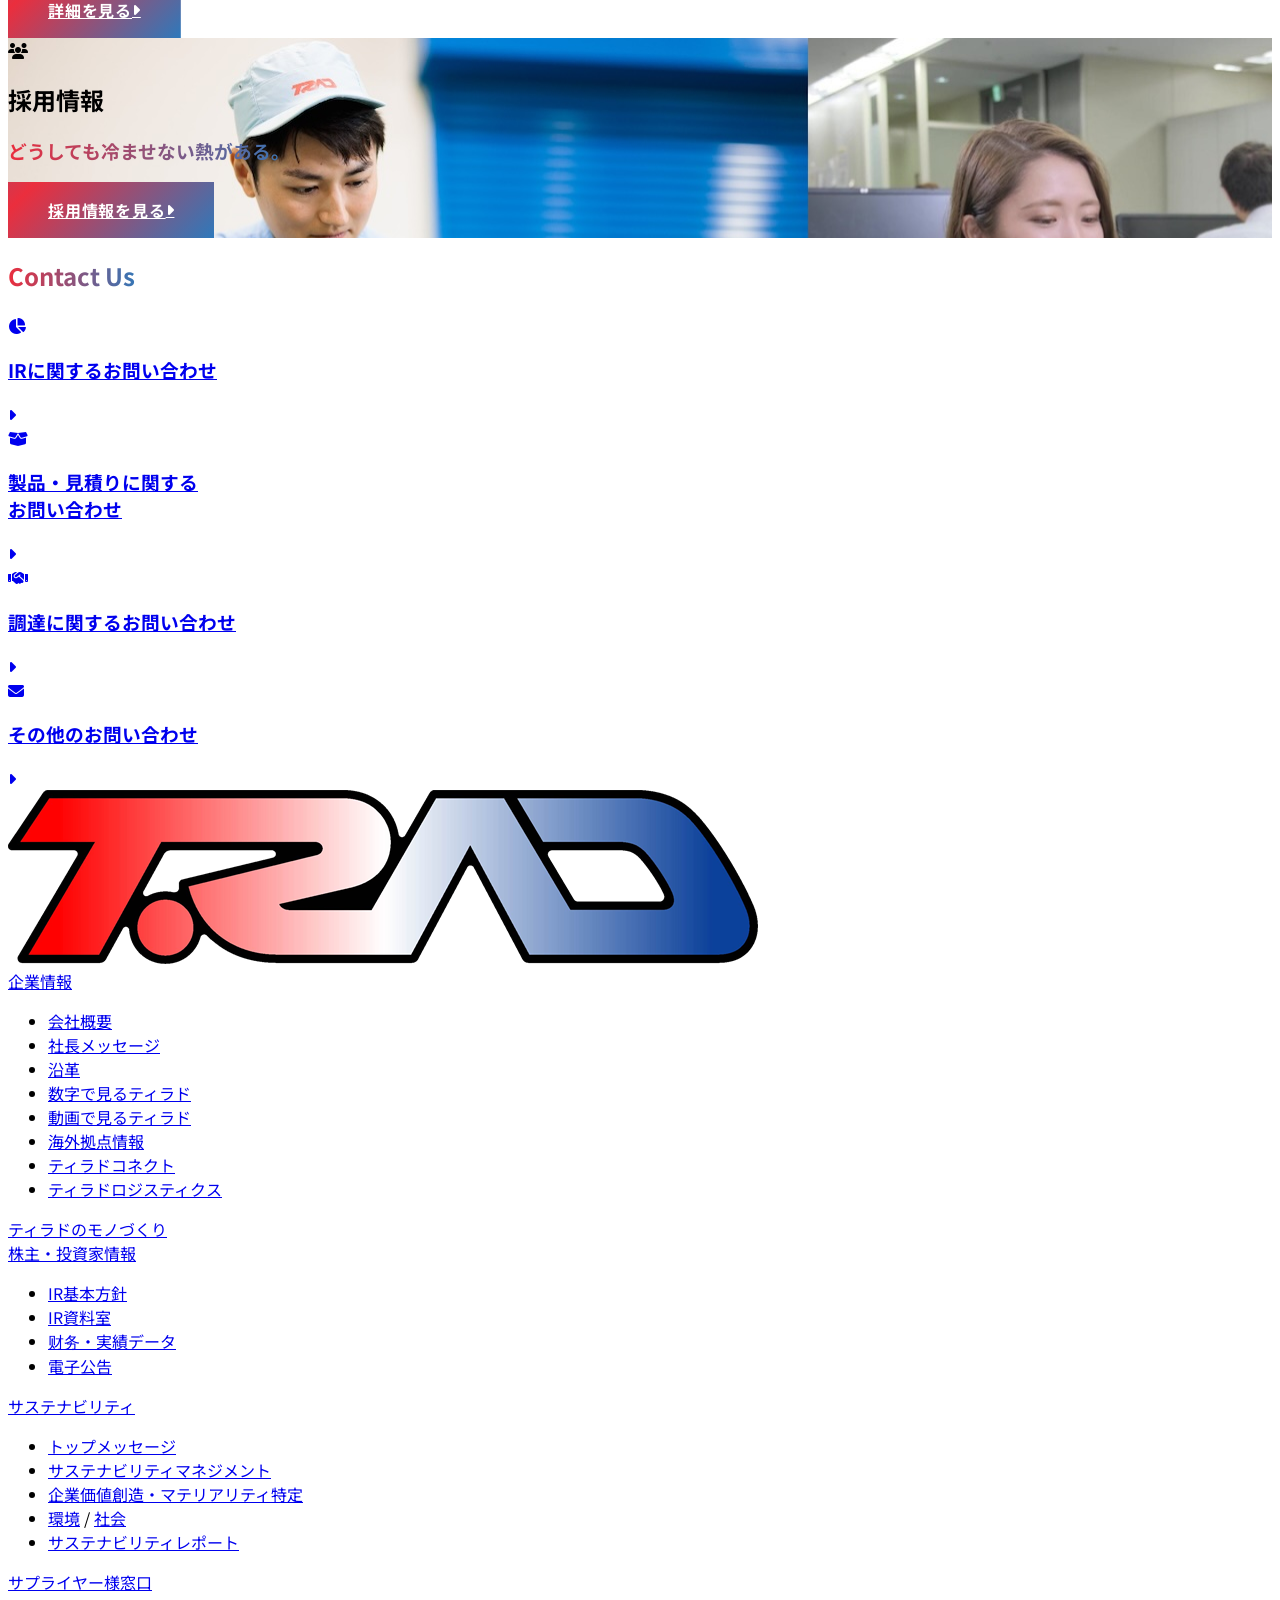
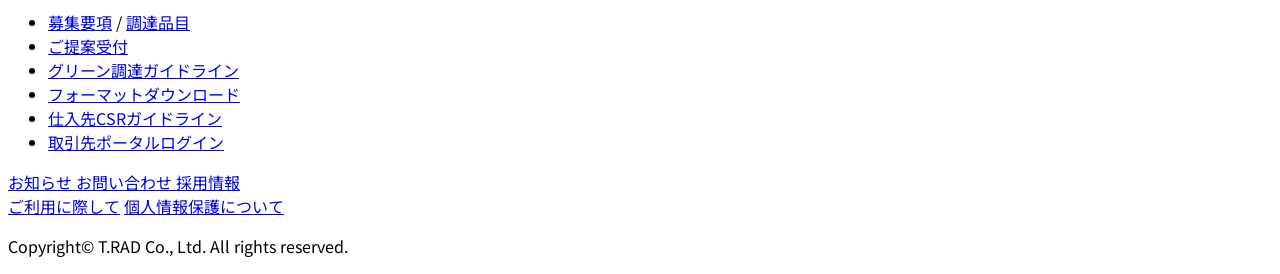
==== commit e7b3cfac: "はじめてのティラド：フィードバック反映" ====
--- a/index.html
+++ b/index.html
@@ -197,13 +197,9 @@
  </header>
 
  <!-- Mobile Menu Overlay -->
- <div id="mobile-menu" class="fixed inset-0 z-[100] bg-white text-gray-800 transition-transform duration-500 ease-in-out transform translate-x-full overflow-y-auto hidden-scroll">
-  <div class="sticky top-0 bg-white/95 backdrop-blur-sm z-10 px-6 h-20 flex justify-between items-center border-b border-gray-100">
-  <!-- Mobile Menu Logo (Image) -->
-  <a href="#" class="inline-block">
-   <!-- ▼ロゴ画像を配置する箇所 -->
-   <img src="img/img-main/logo.png" alt="T.RAD 株式会社ティラド" class="h-8 w-auto object-contain">
-  </a>
+ <div id="mobile-menu" class="fixed top-0 right-0 bottom-0 w-full md:w-[400px] z-[100] bg-white text-gray-800 transition-transform duration-500 ease-in-out transform translate-x-full overflow-y-auto hidden-scroll shadow-2xl border-l border-gray-100">
+  <div class="sticky top-0 bg-white/95 backdrop-blur-sm z-10 px-6 h-20 flex justify-end items-center border-b border-gray-100">
+
   <button id="mobile-close-btn" class="text-gray-500 hover:text-main-red transition-colors w-10 h-10 flex items-center justify-center  hover:bg-gray-100 focus:outline-none">
    <!-- 閉じるボタンも細めに(stroke-width="0.8")設定 -->
    <svg xmlns="http://www.w3.org/2000/svg" fill="none" viewBox="0 0 24 24" stroke-width="0.8" stroke="currentColor" class="w-8 h-8">
--- a/css/style.css
+++ b/css/style.css
@@ -245,6 +245,24 @@
 @keyframes scrollLineDown {
     0% { transform: translateY(-100%); }
     100% { transform: translateY(200%); }
+}
+
+.scroll-line-dark {
+    position: relative;
+    width: 1px;
+    height: 60px;
+    background: rgba(0, 0, 0, 0.2);
+    overflow: hidden;
+}
+.scroll-line-dark::after {
+    content: '';
+    position: absolute;
+    top: 0;
+    left: 0;
+    width: 100%;
+    height: 50%;
+    background: black;
+    animation: scrollLineDown 2s cubic-bezier(0.77, 0, 0.175, 1) infinite;
 }
 
 /* Hover Text Gradient */
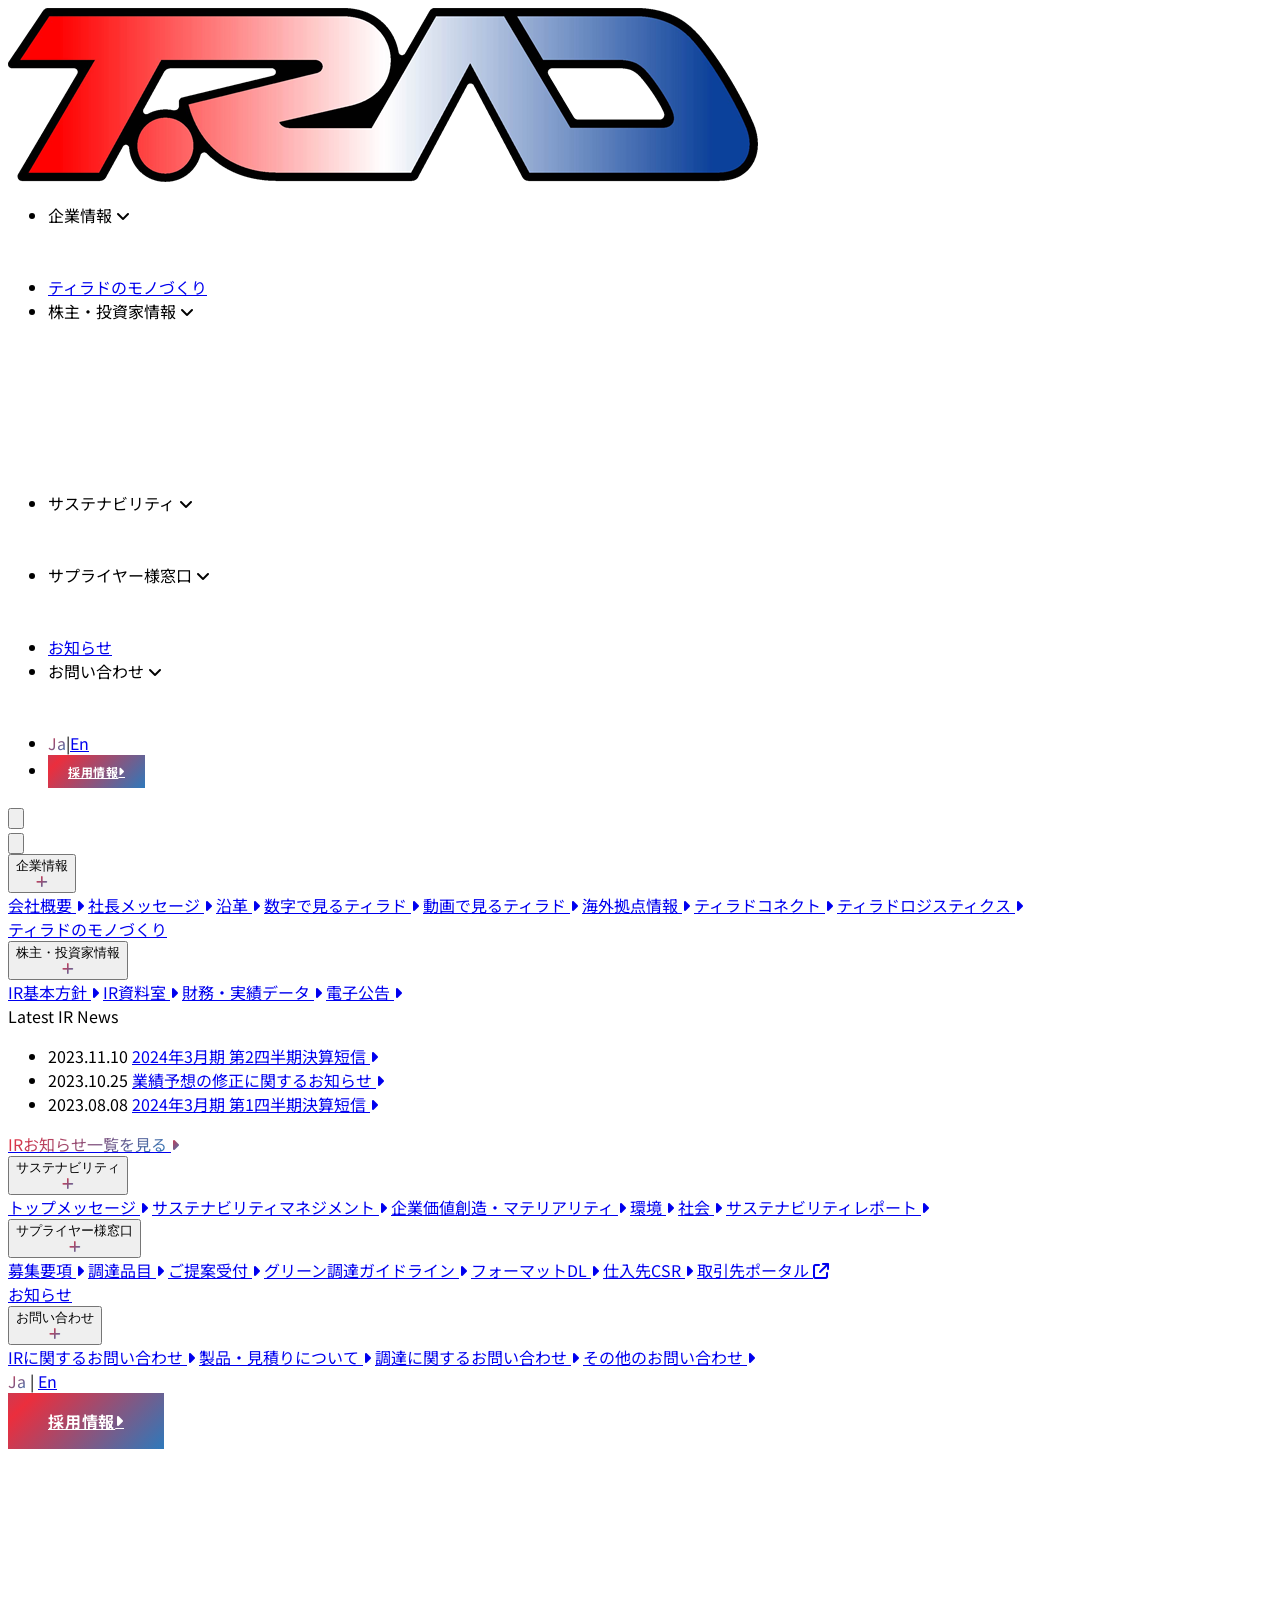
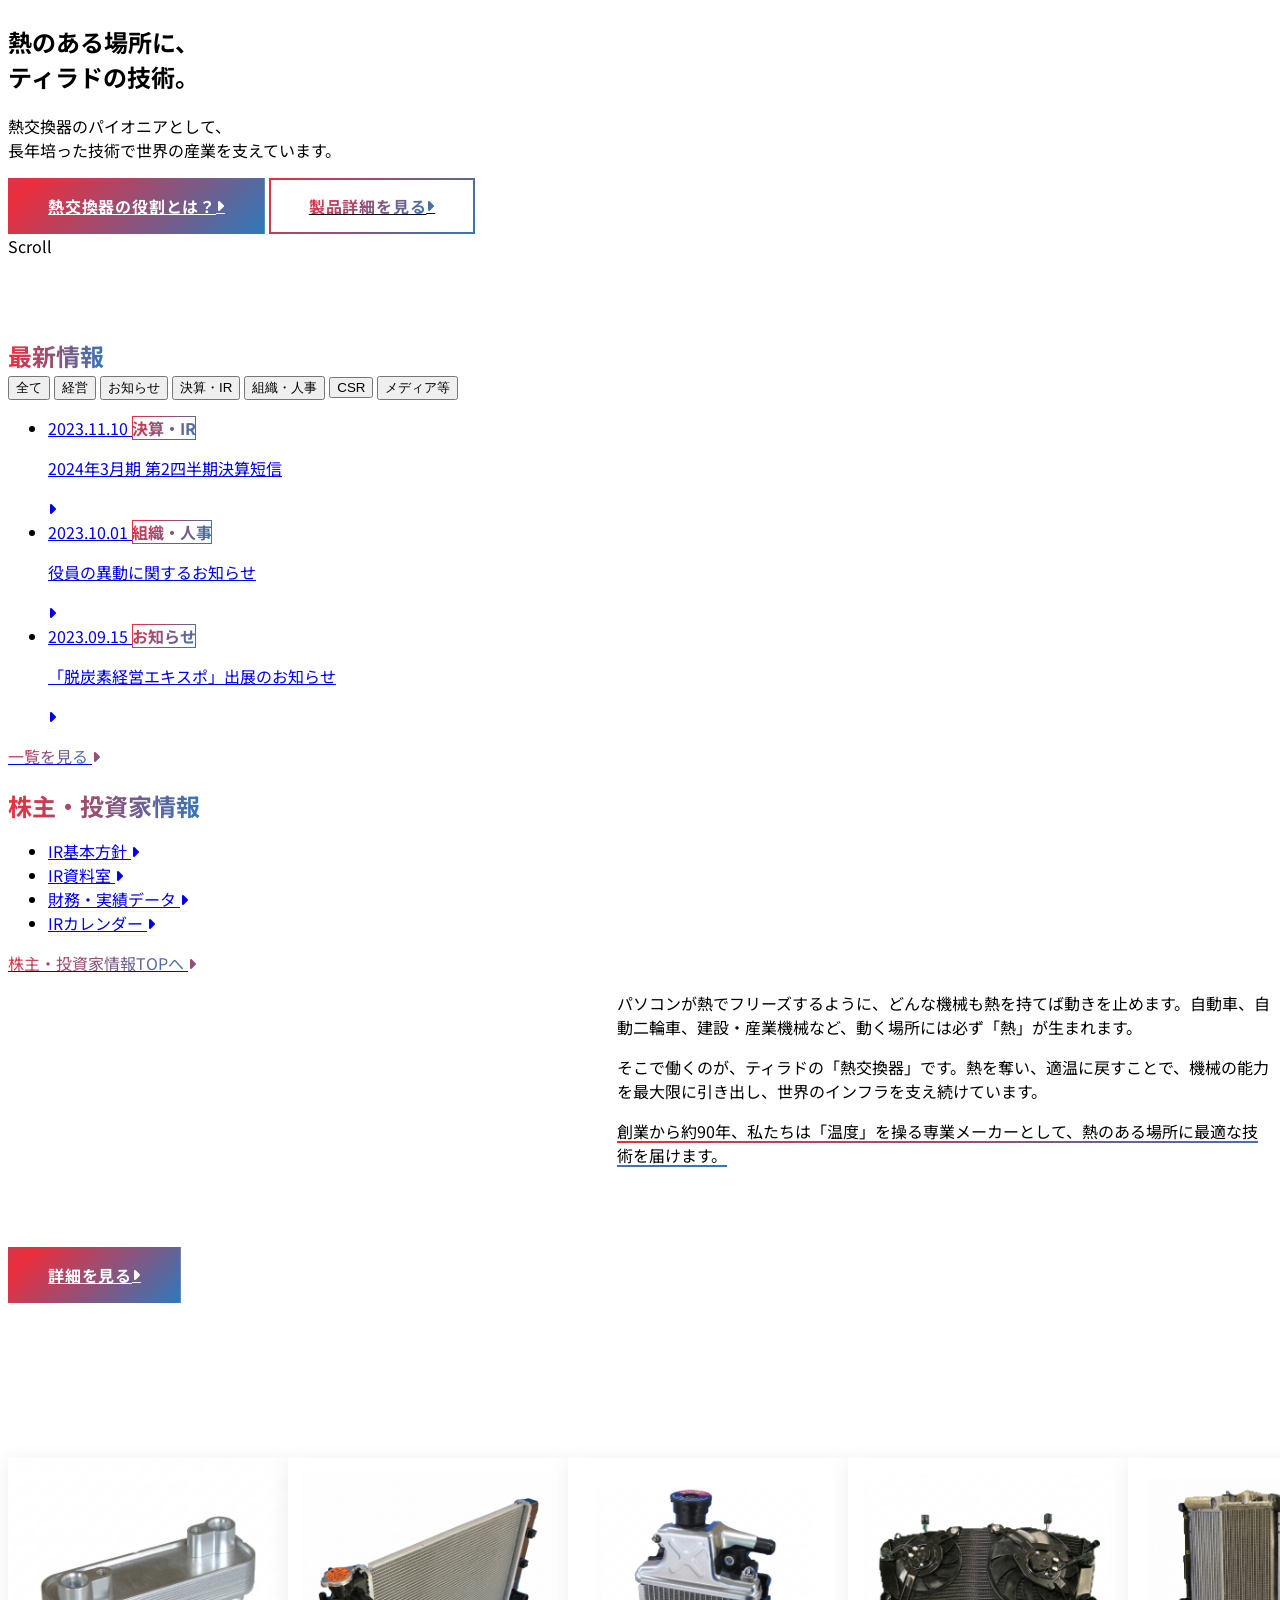
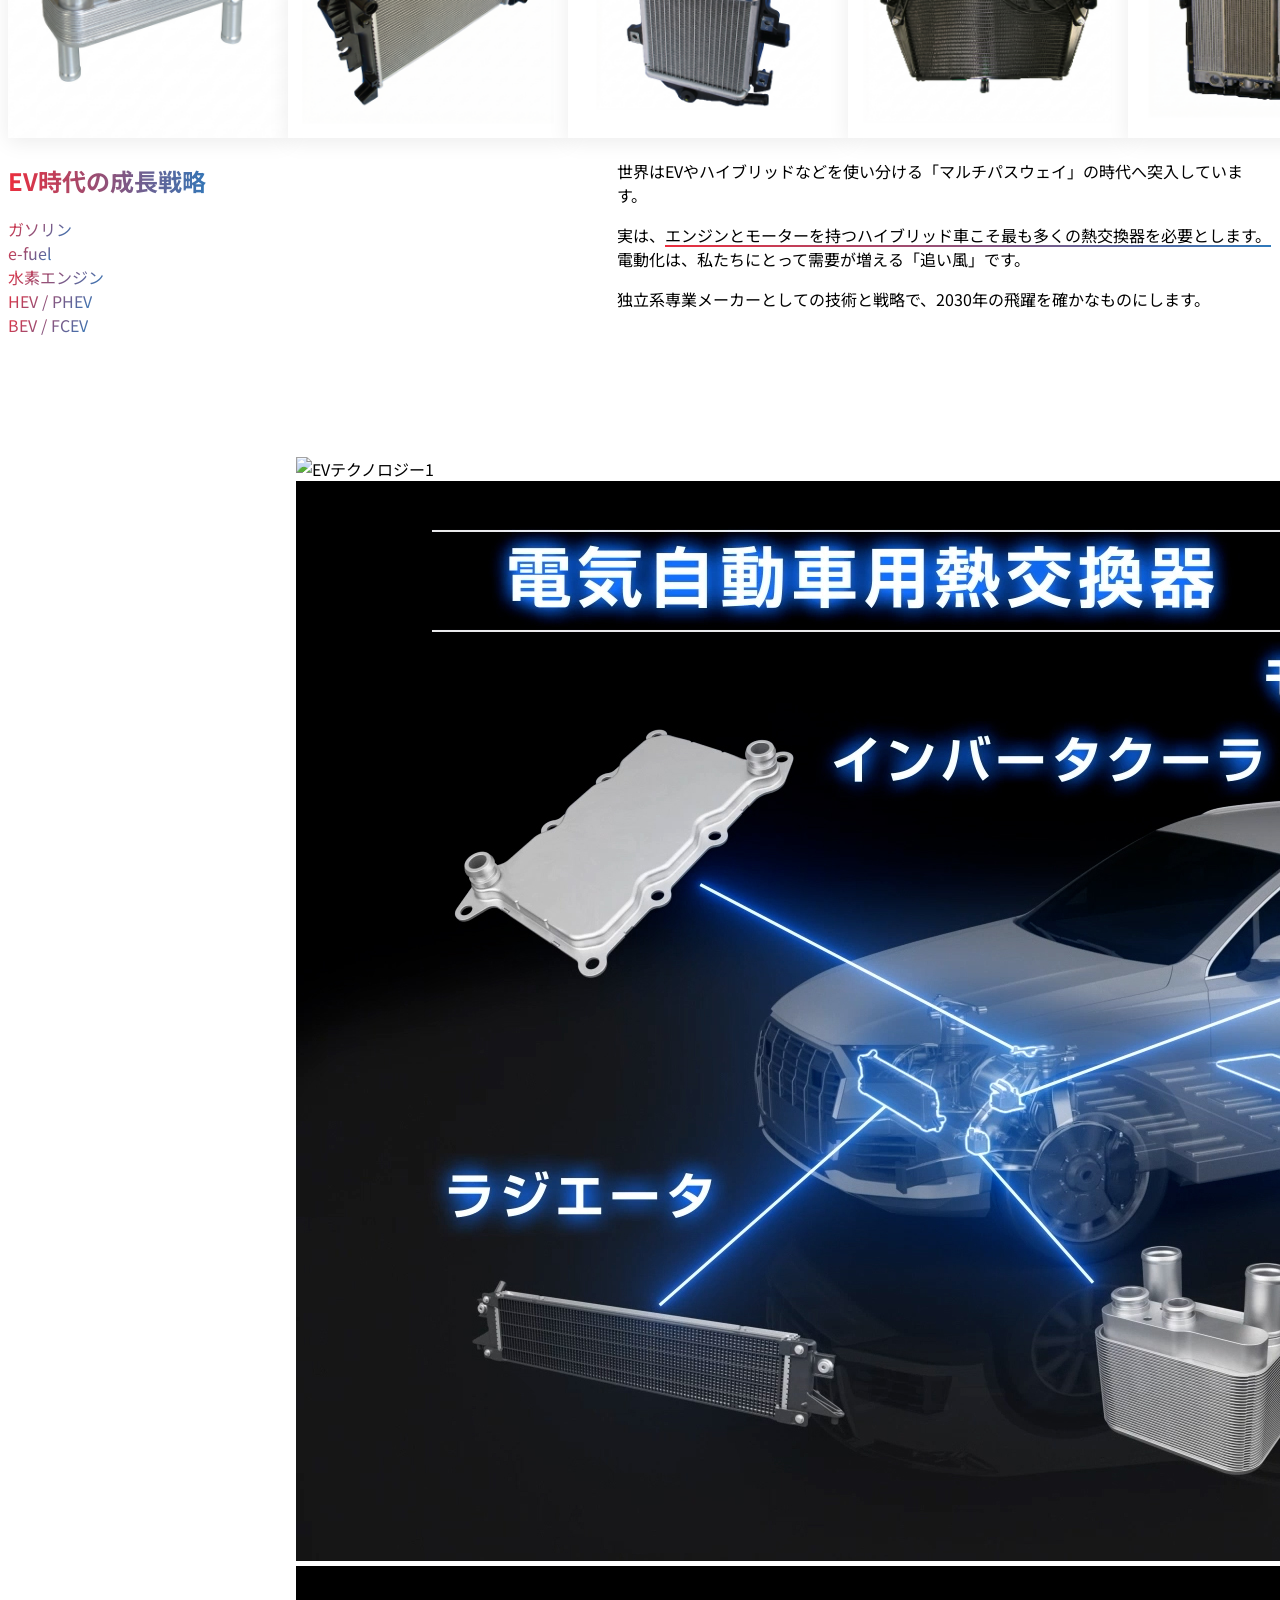
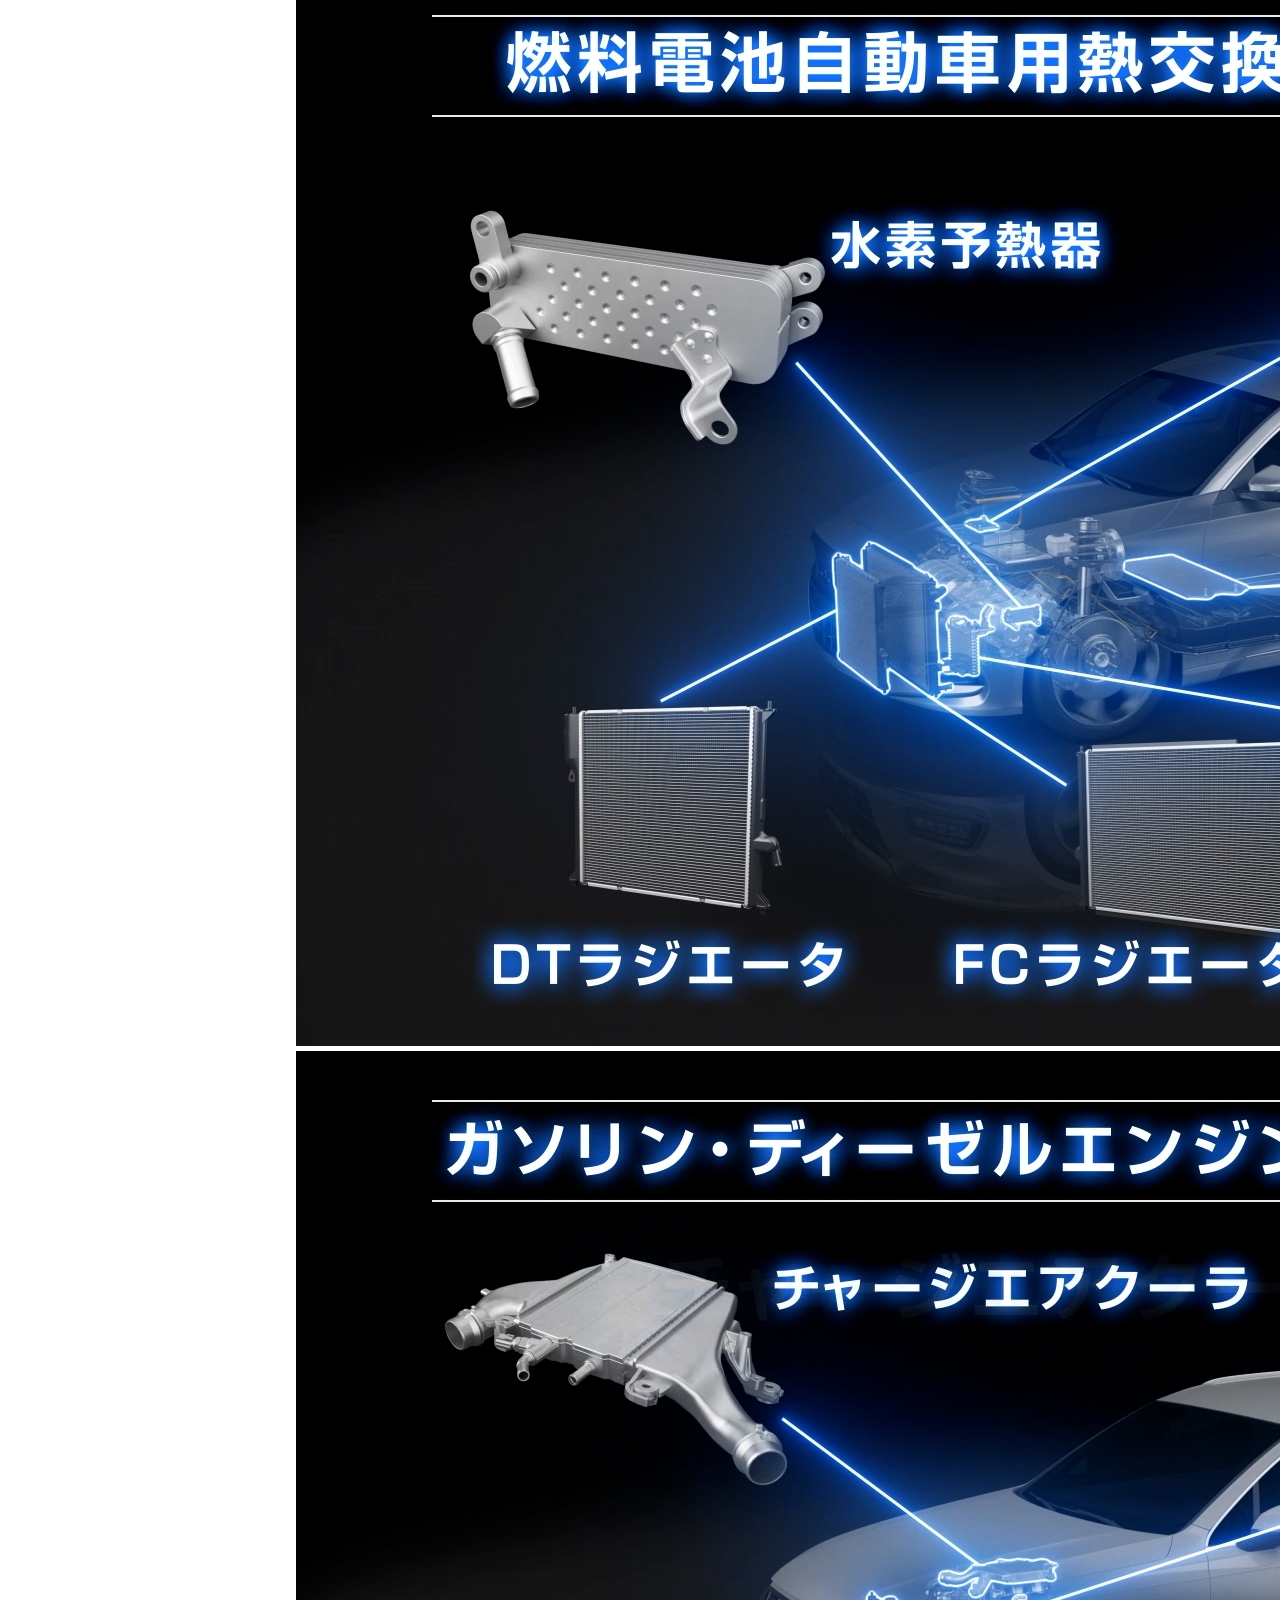
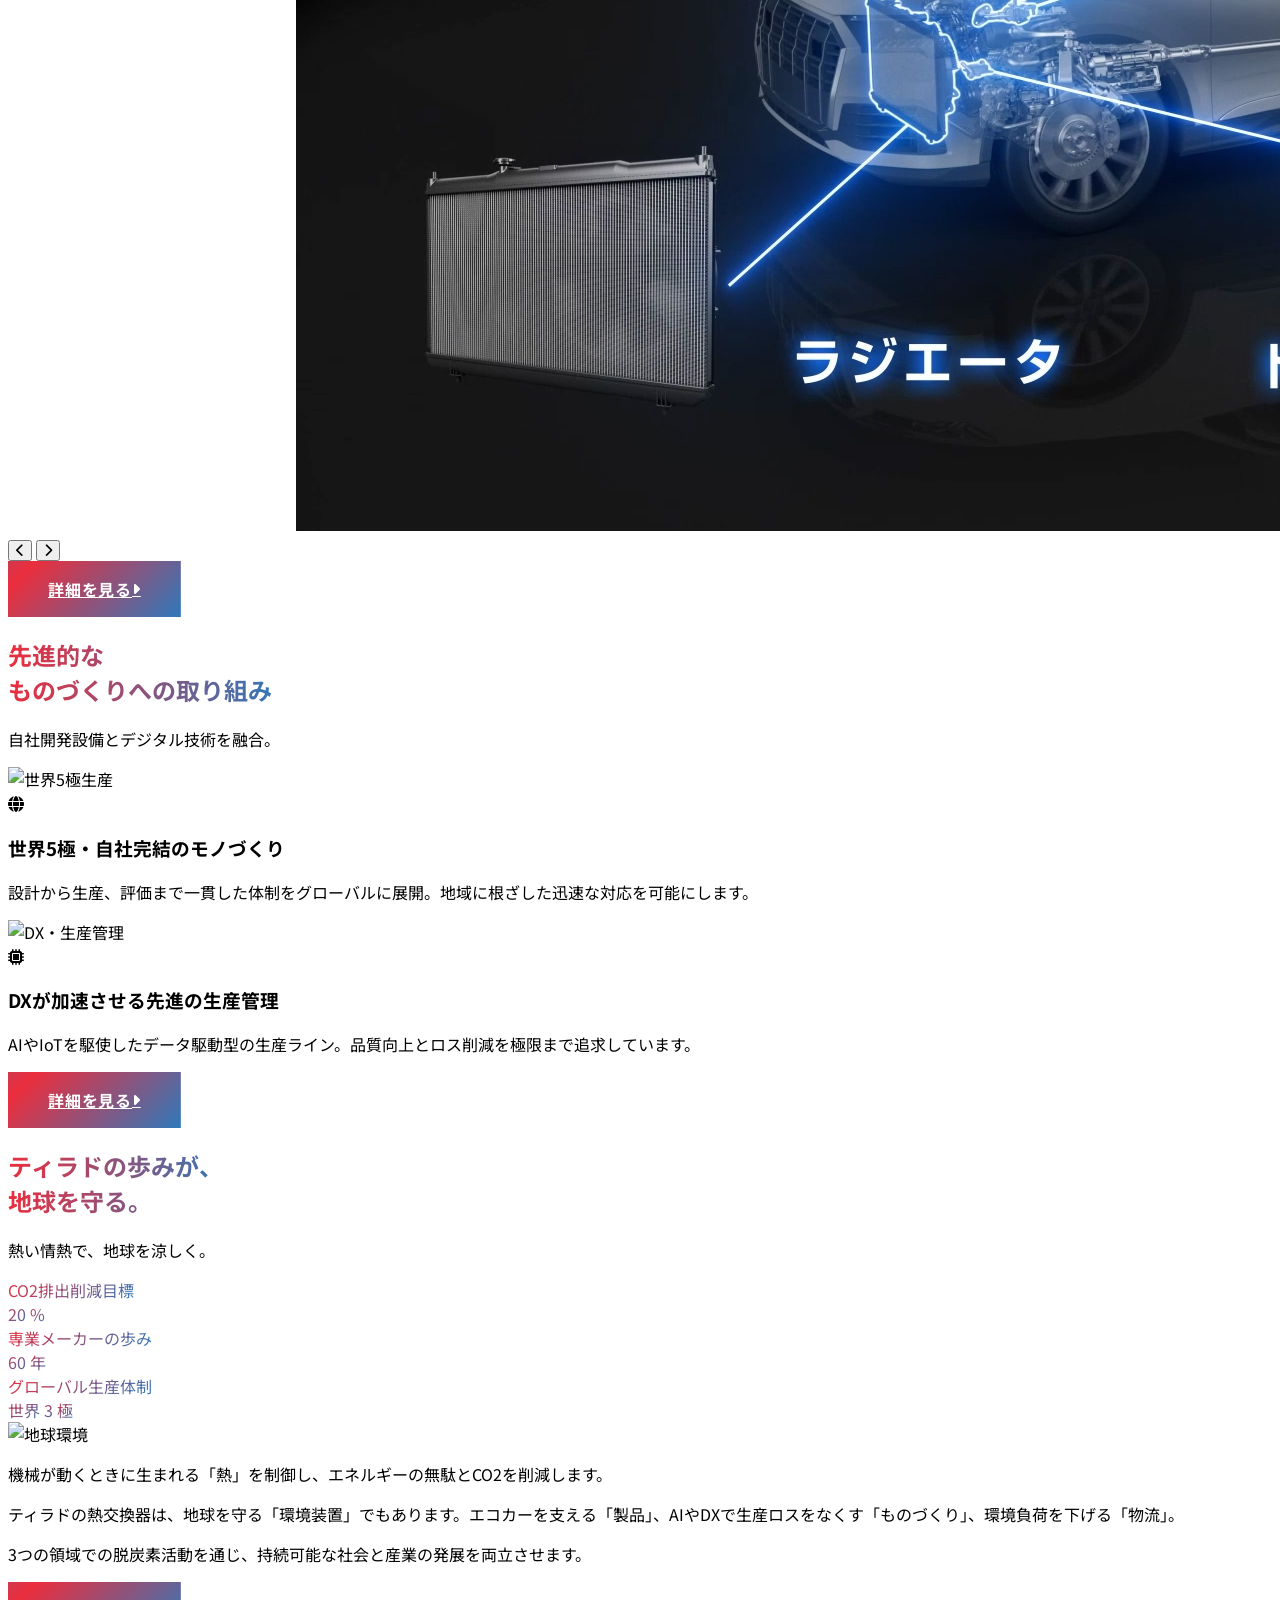
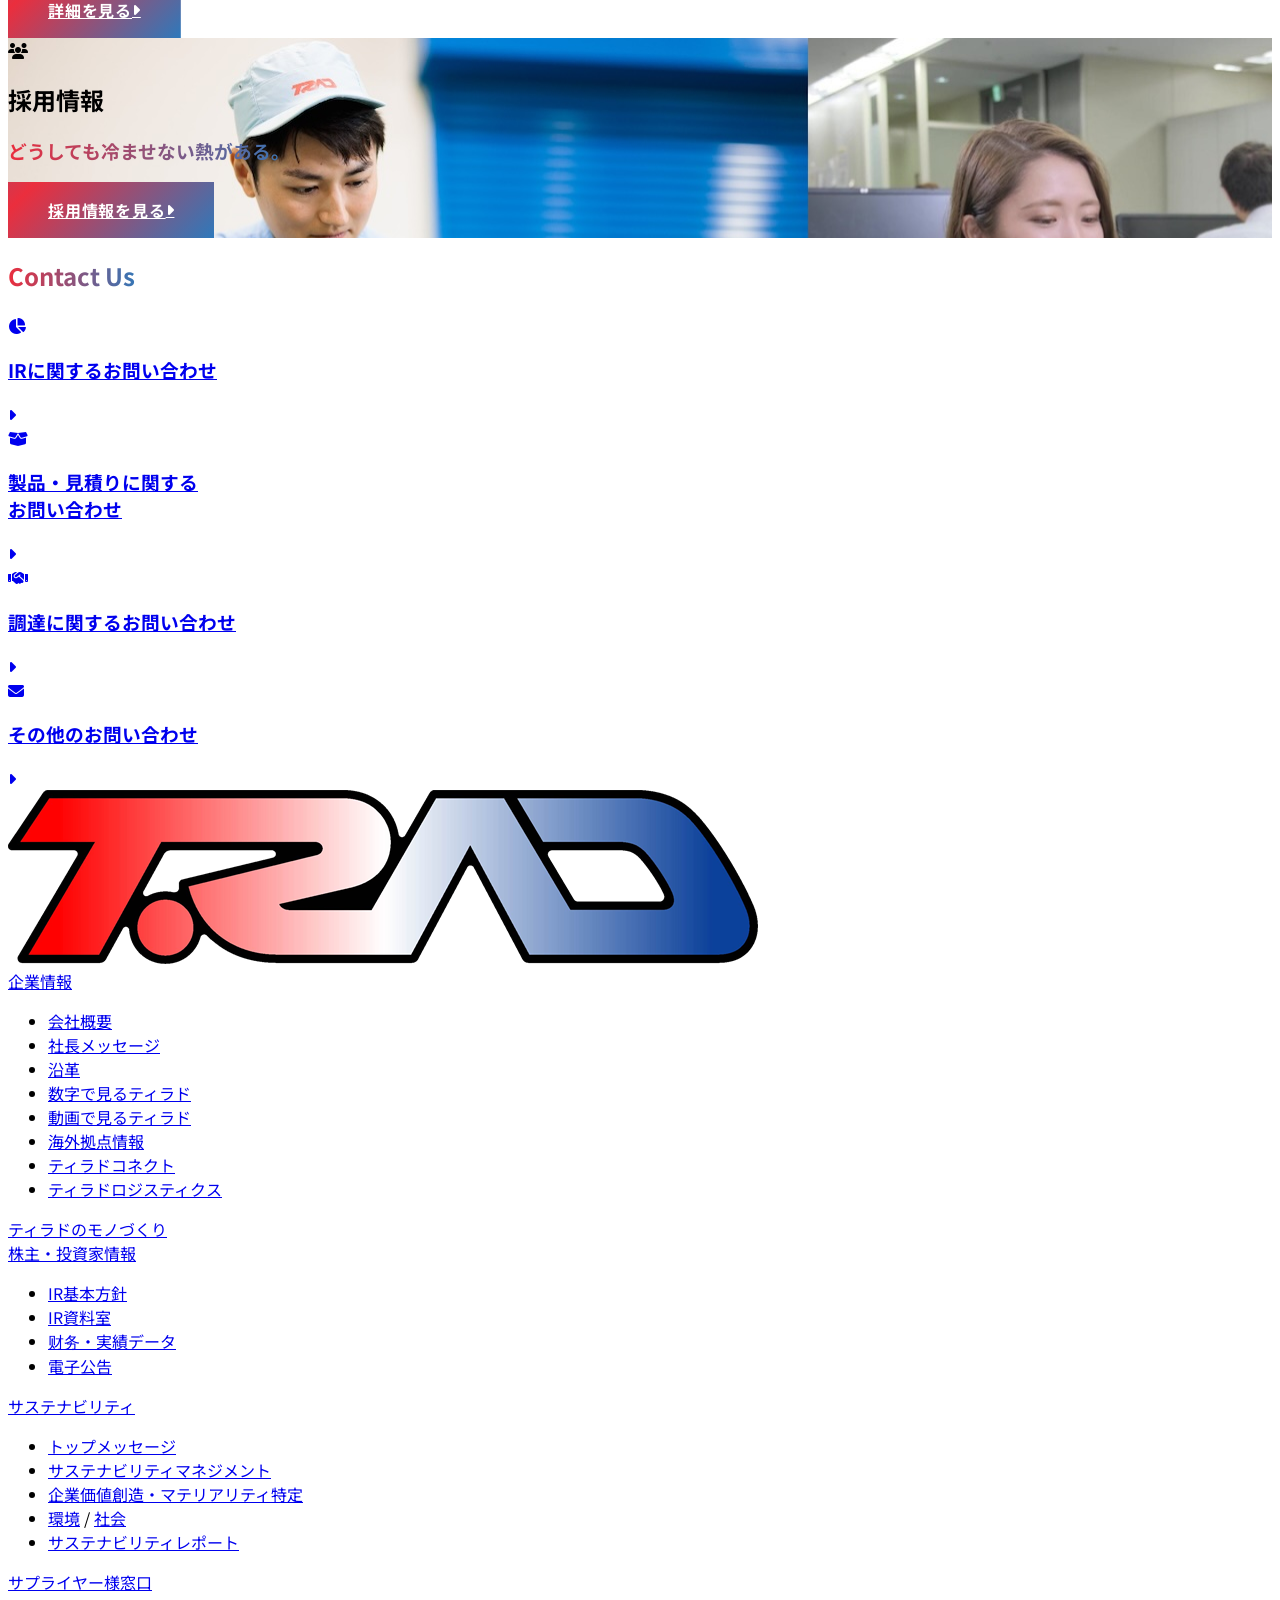
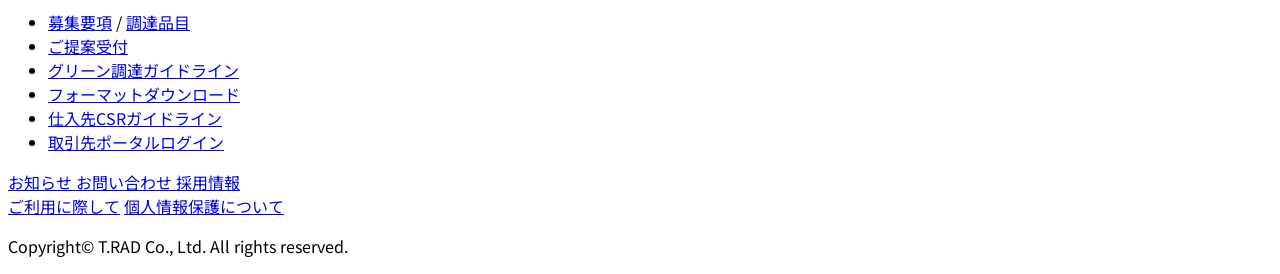
==== commit 9d5fc152: "動画ファイル修正 ▼ メインサイト videoタグ内で動画ファイルsrc取得に変更" ====
--- a/index.html
+++ b/index.html
@@ -354,9 +354,14 @@
  <section id="fv" class="relative h-screen flex items-center overflow-hidden">
   <!-- Video Background placeholder -->
   <div class="absolute inset-0 z-[-1]">
-   <video autoplay loop muted playsinline class="w-full h-full object-cover">
-    <!-- Using a placeholder data URL for demo, replace with actual thermal video -->
-    <source src="img/img-main/fv.mp4" type="video/mp4">
+   <video 
+       src="img/img-main/fv.mp4"
+       poster="img/img-main/fv-poster.jpg"
+       autoplay 
+       loop 
+       muted 
+       playsinline 
+       class="w-full h-full object-cover">
    </video>
   <!-- 動画の上のオーバーレイ（黒40%） -->
   <div class="absolute inset-0 bg-black/40"></div>
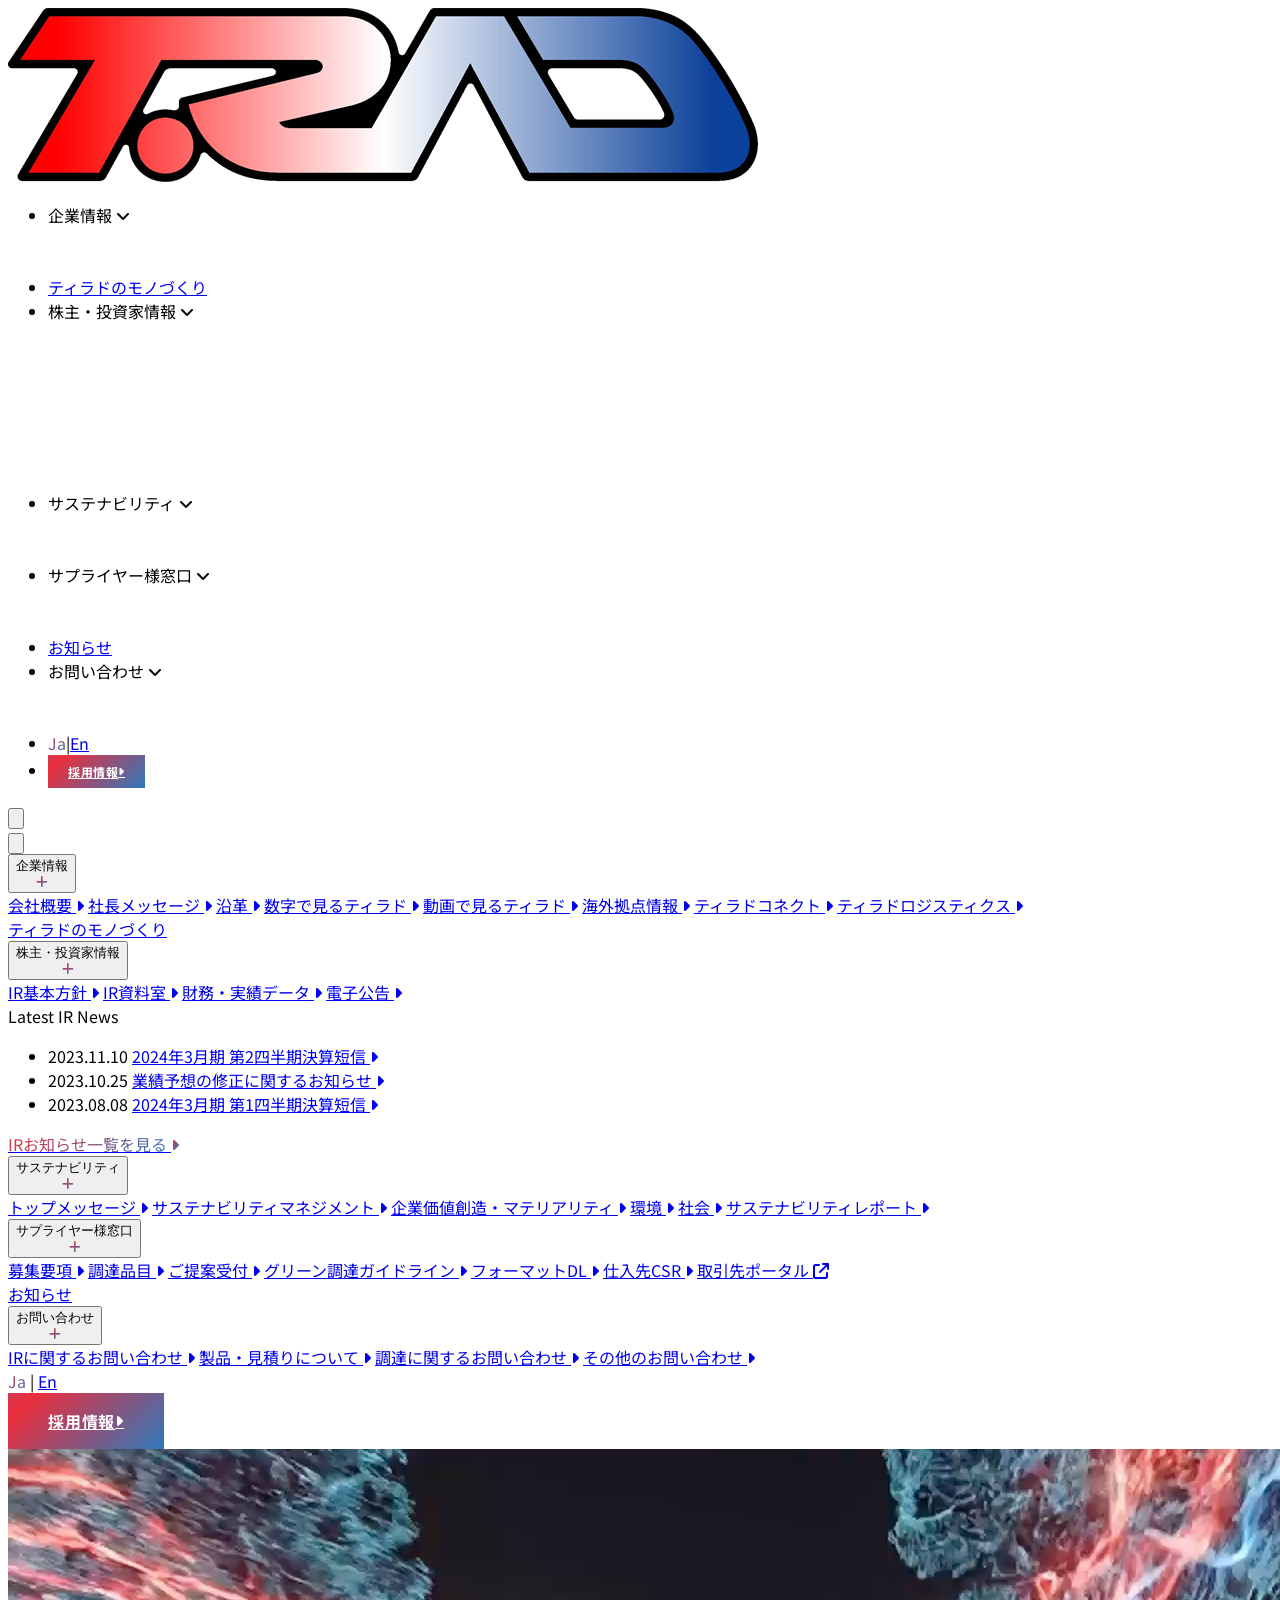
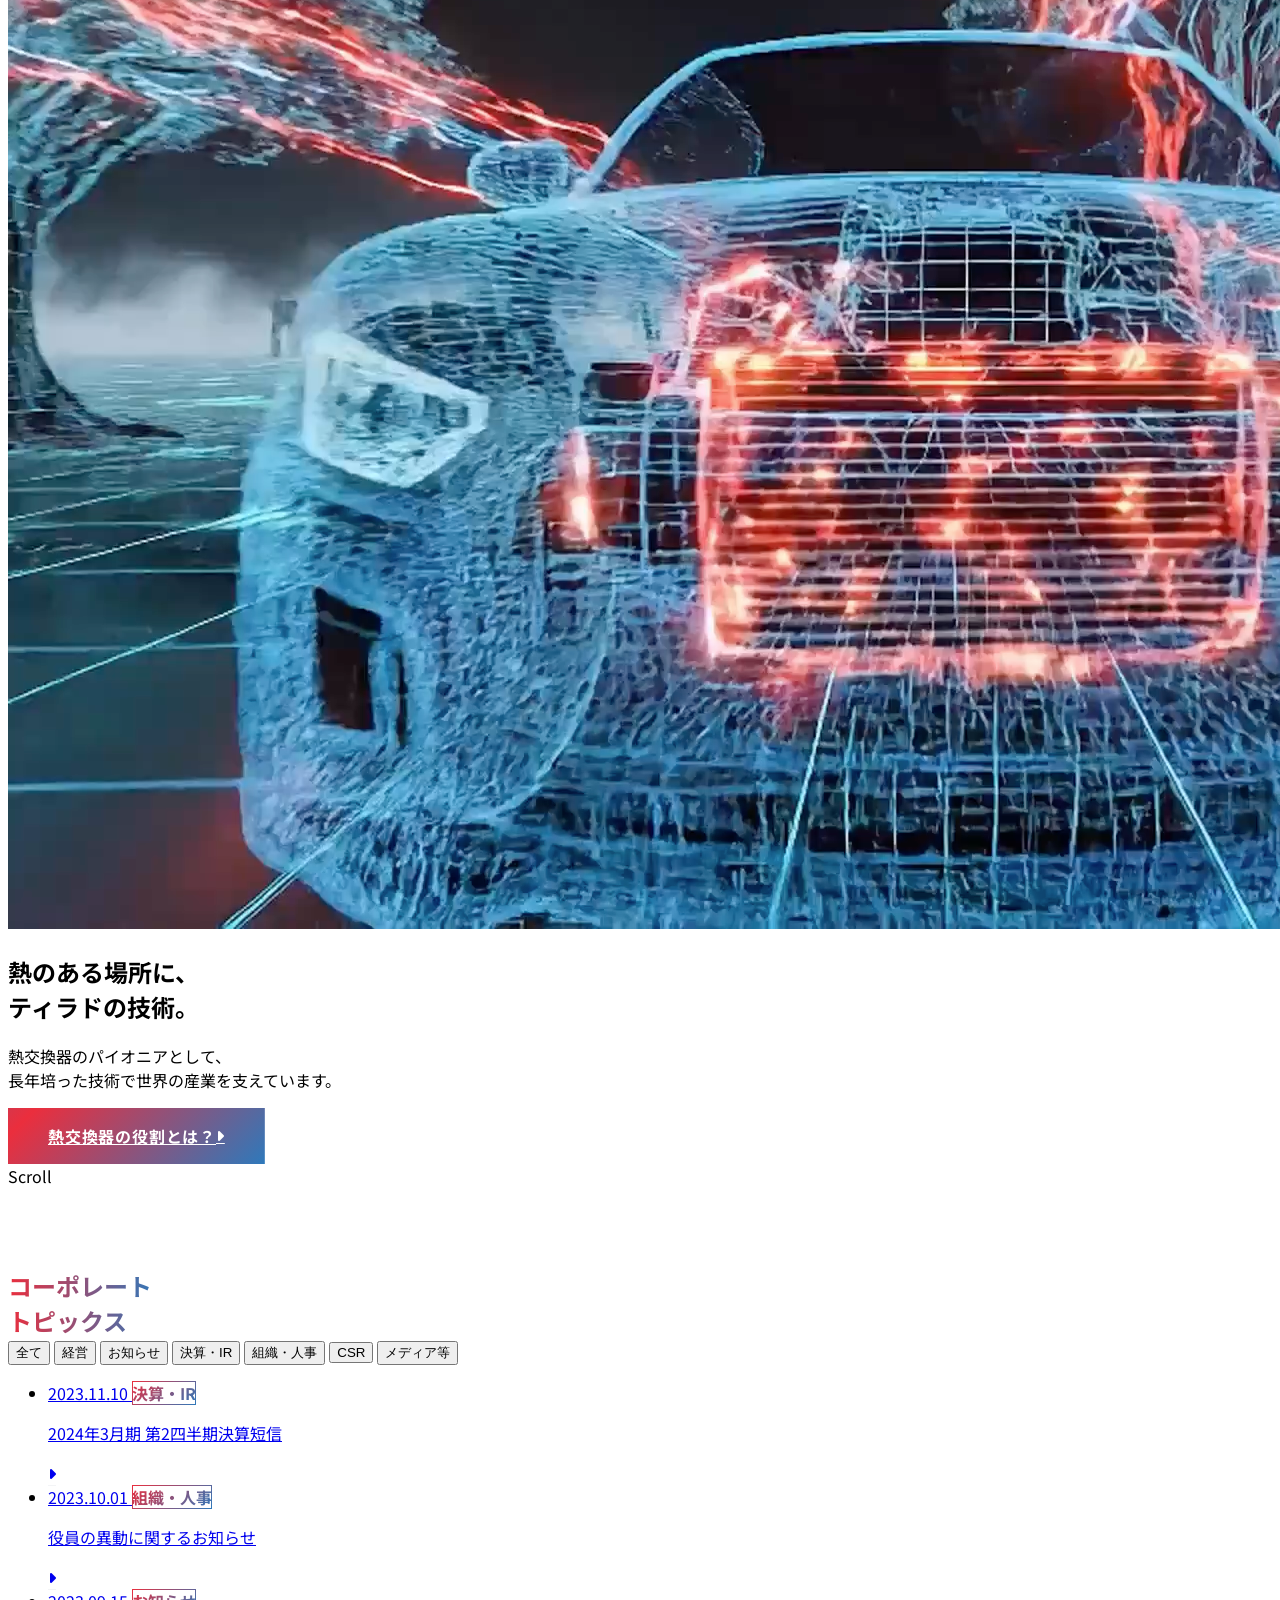
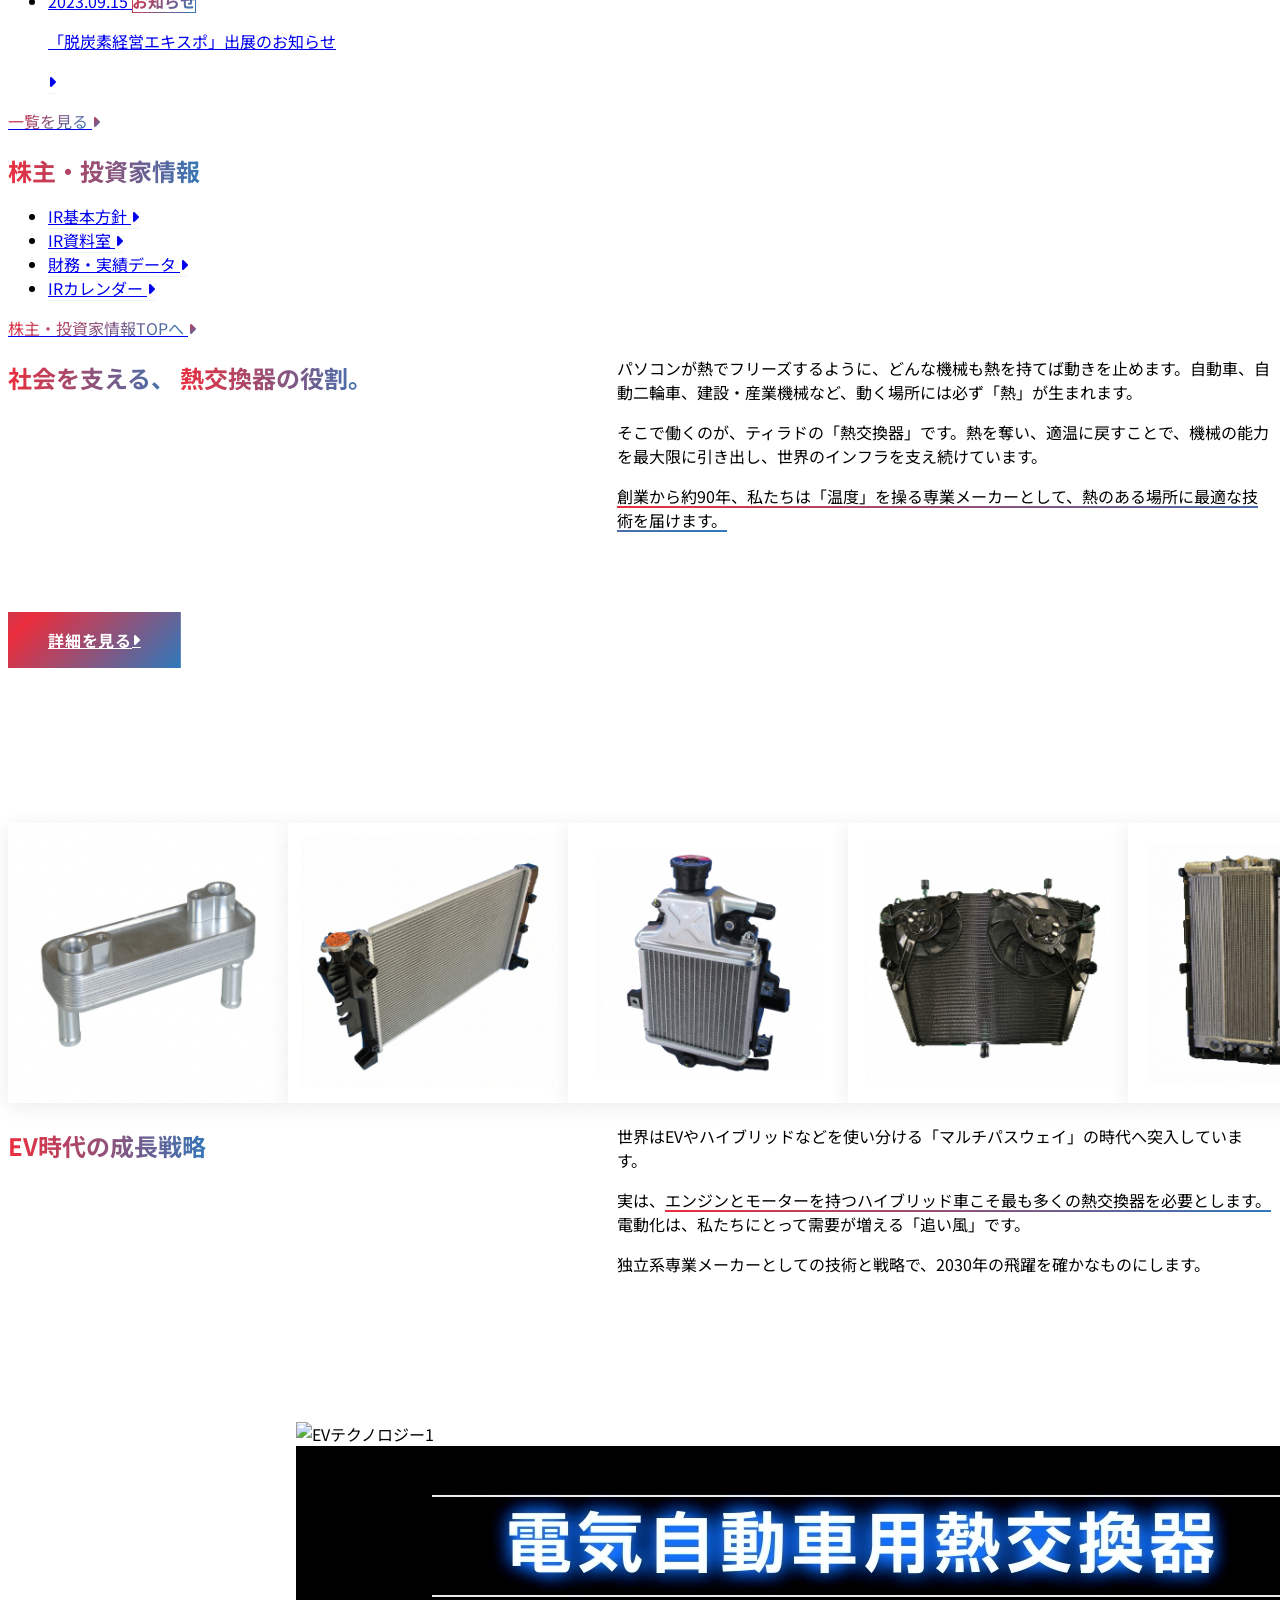
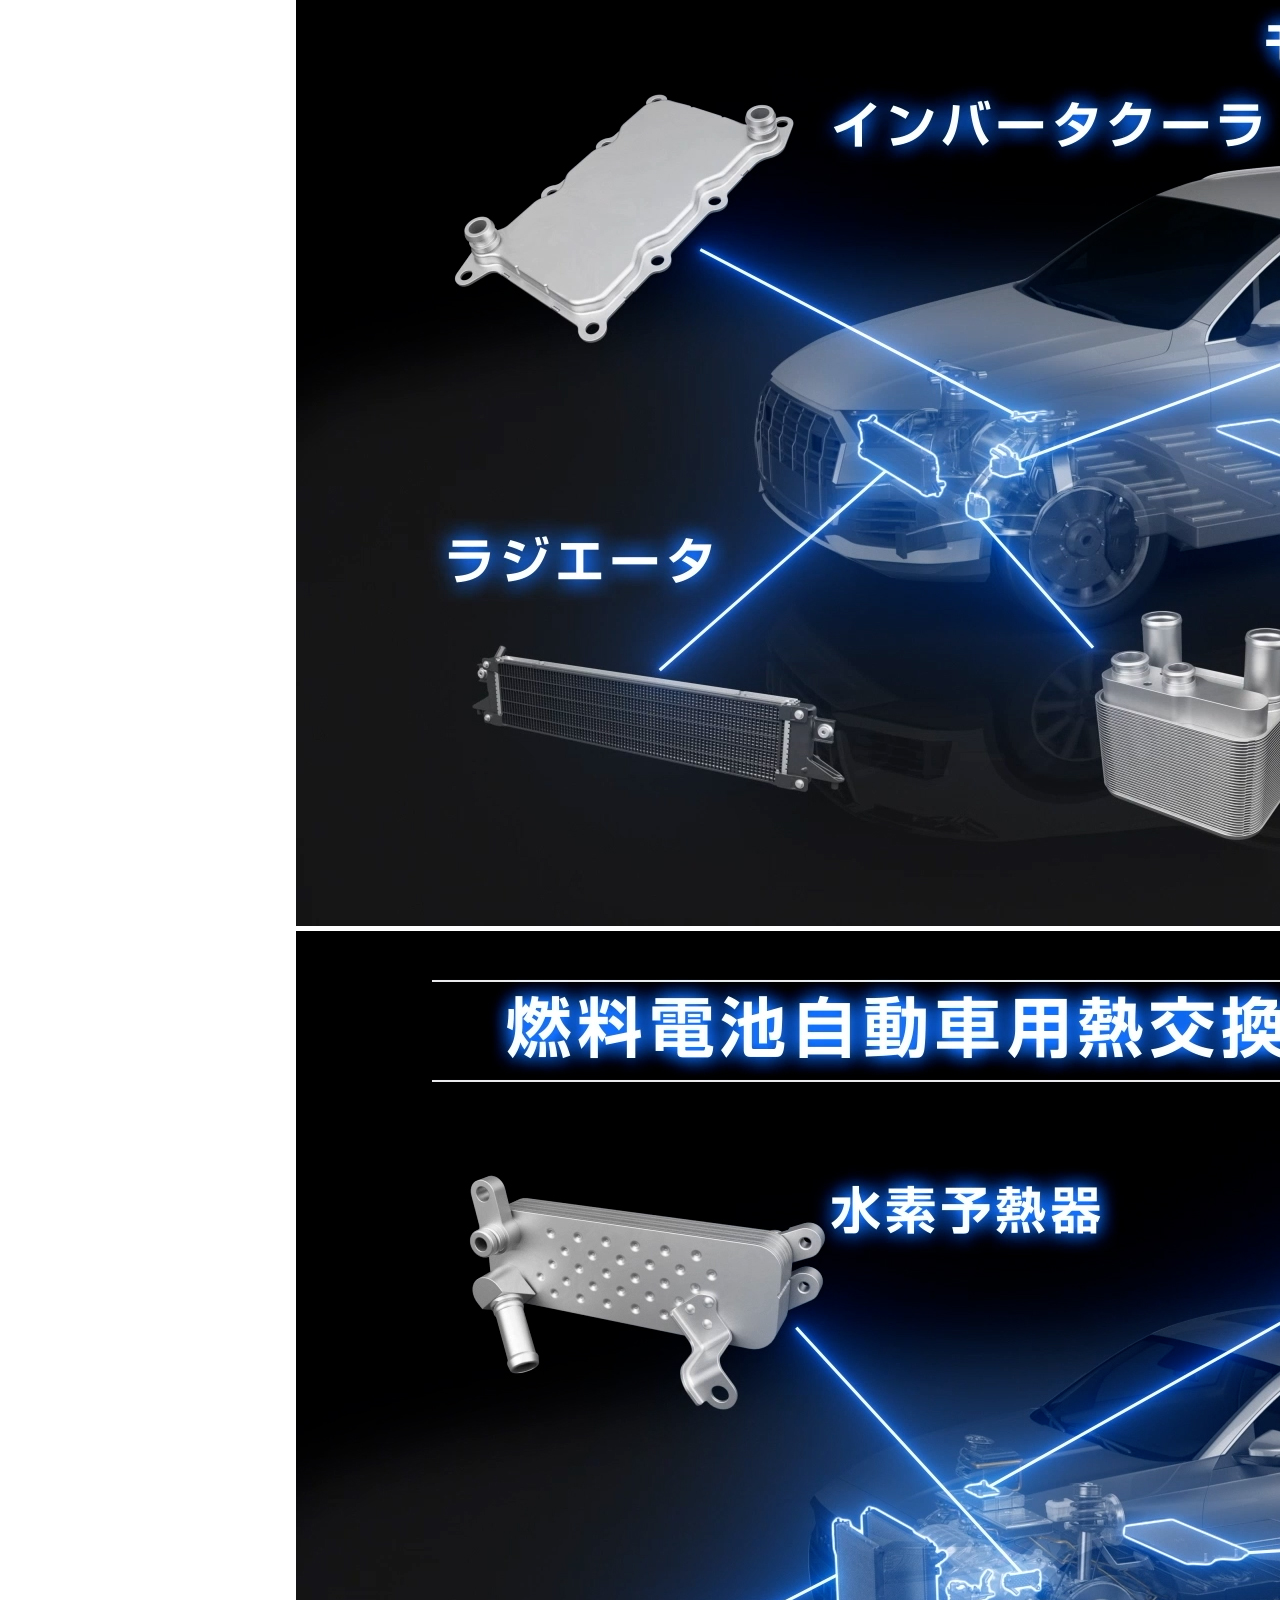
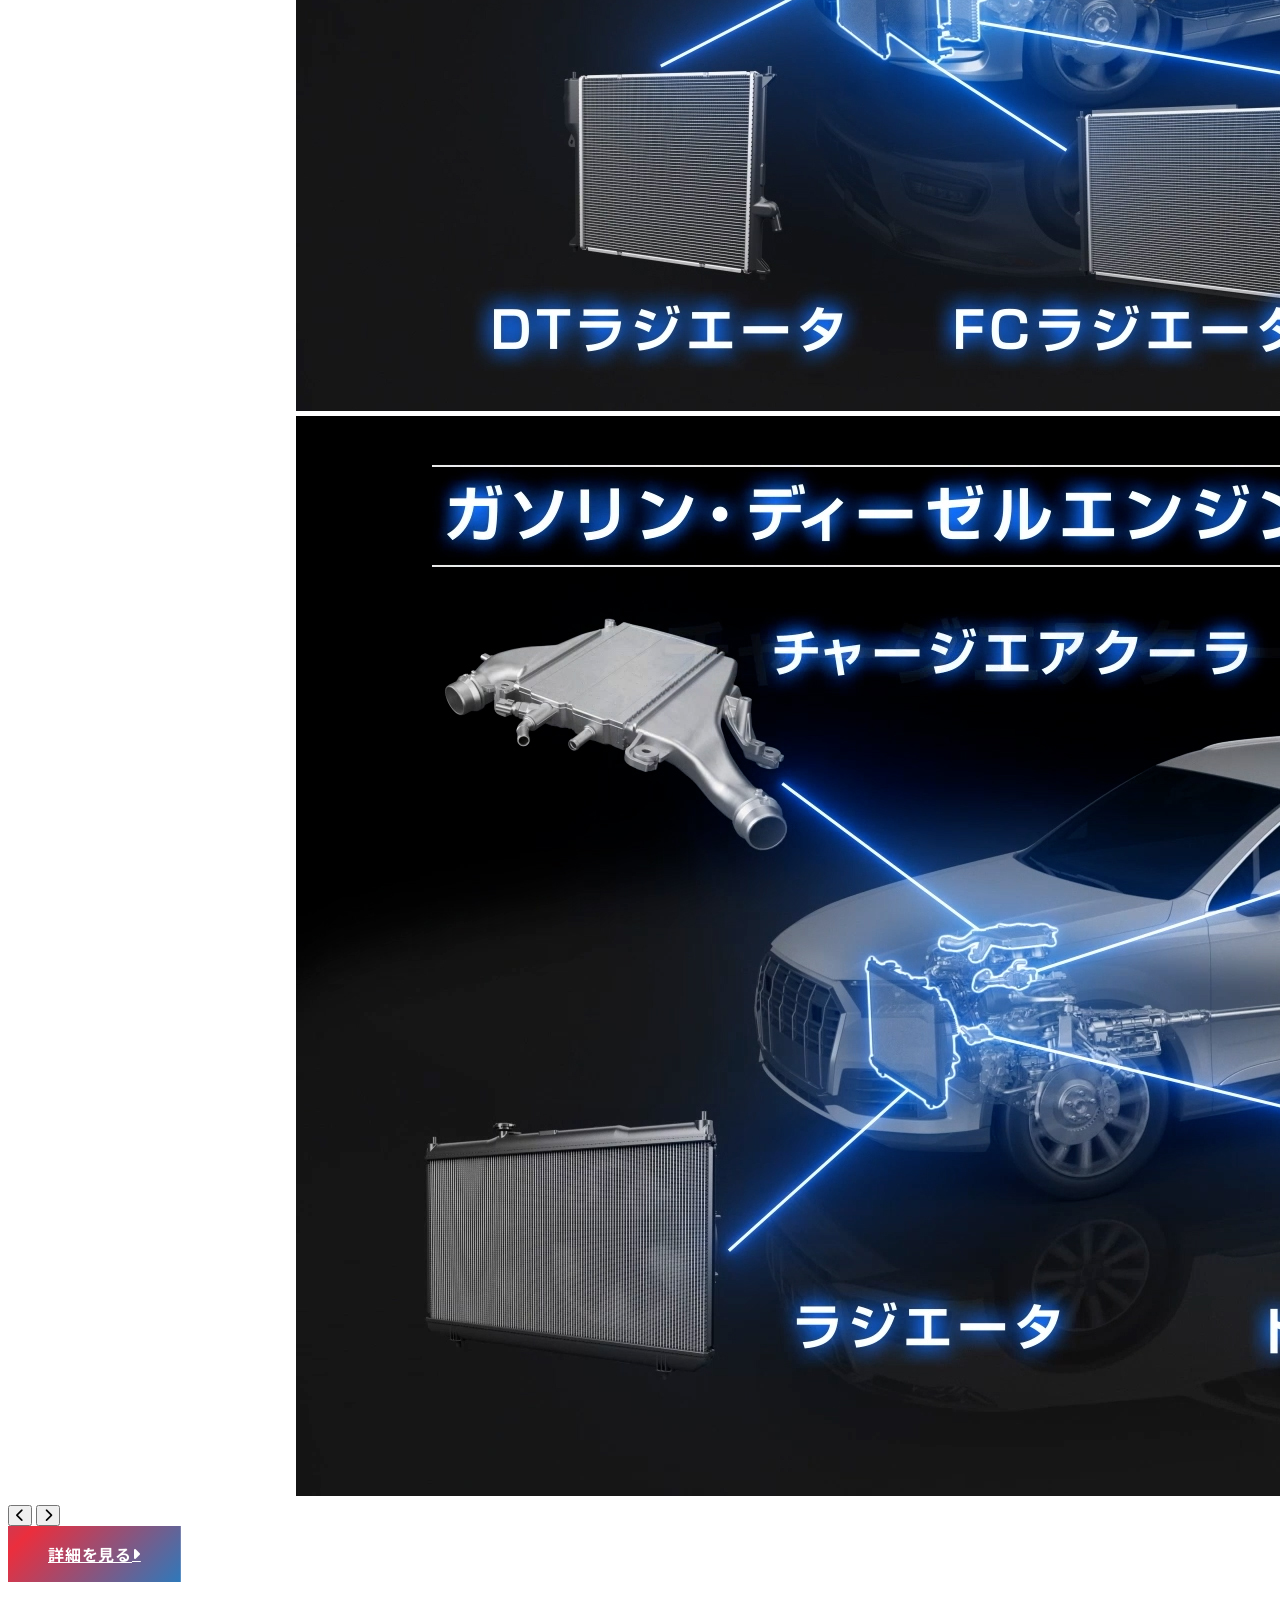
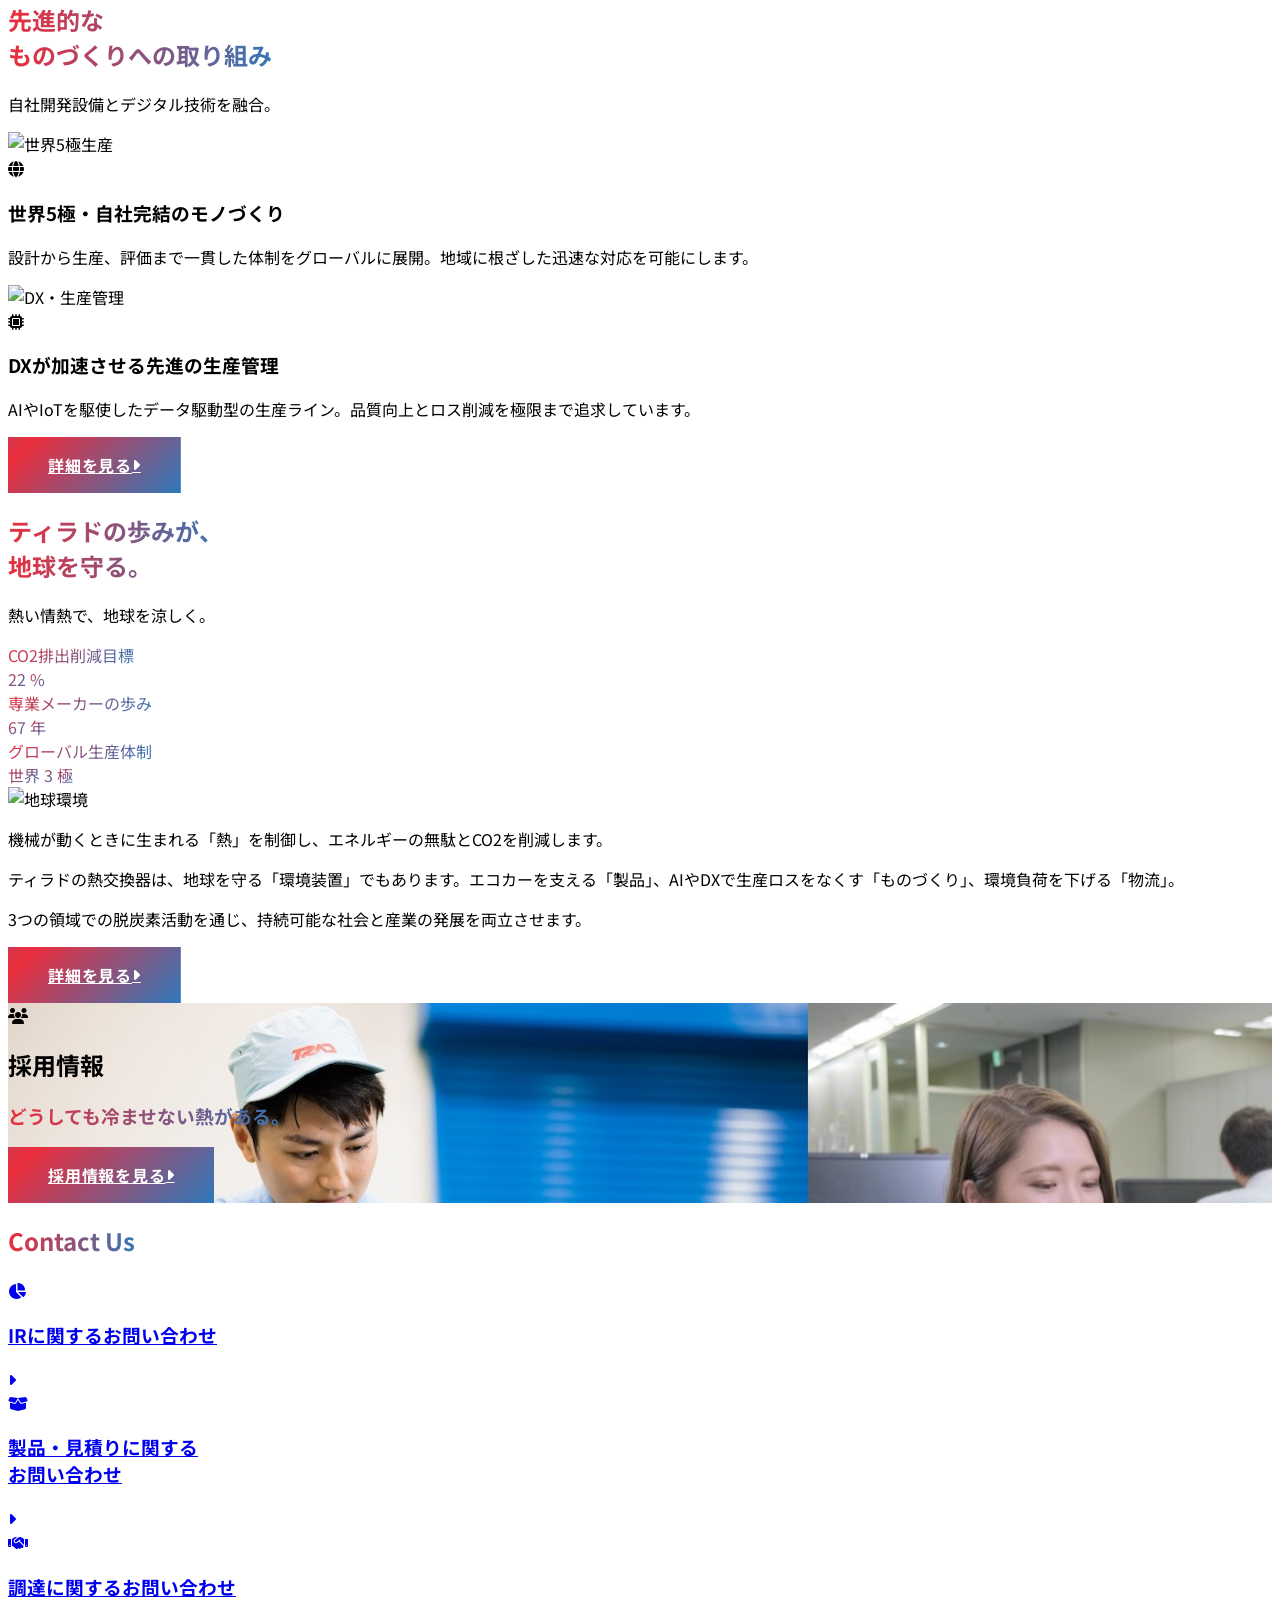
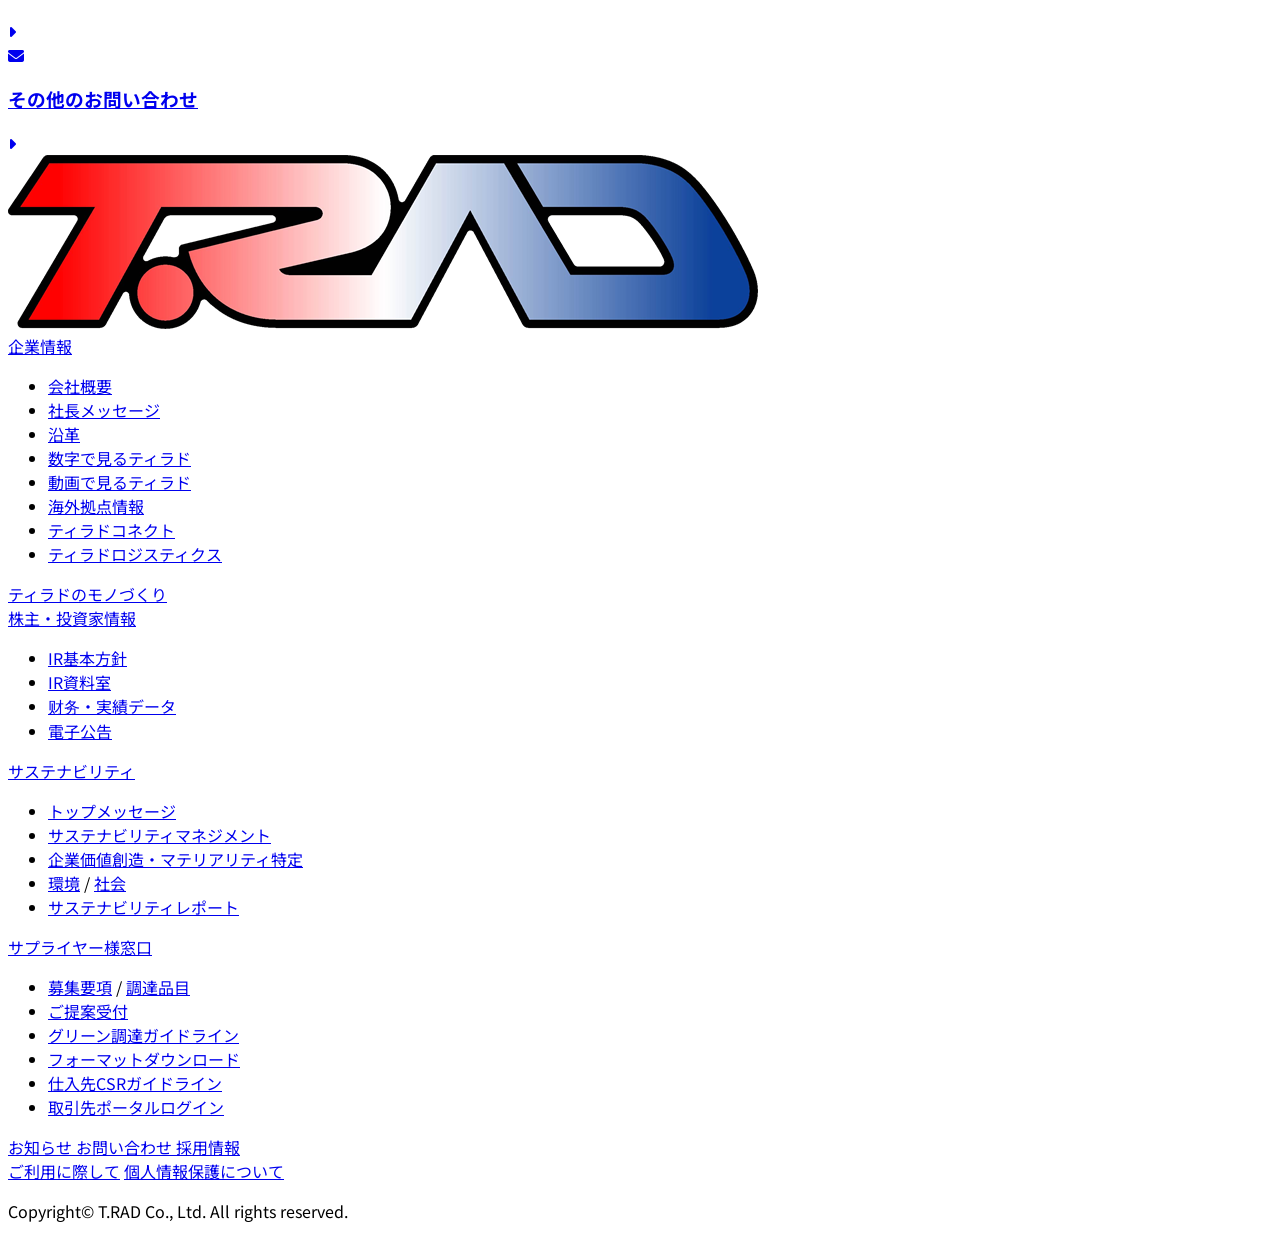
==== commit 771251f7: "フィードバック修正：メイン" ====
--- a/index.html
+++ b/index.html
@@ -40,7 +40,7 @@
  </script>
 
  <link rel="stylesheet" href="css/style.css">
-</head>
+ </head>
 <body class="antialiased selection:bg-main-blue selection:text-white">
  
 
@@ -189,7 +189,7 @@
   <!-- Mobile Menu Toggle Button -->
   <button id="mobile-menu-btn" class="xl:hidden text-white nav-link transition-colors focus:outline-none">
    <!-- 線をより細く(stroke-width="0.8")設定 -->
-   <svg xmlns="http://www.w3.org/2000/svg" fill="none" viewBox="0 0 24 24" stroke-width="0.8" stroke="currentColor" class="w-8 h-8">
+   <svg xmlns="http://www.w3.org/2000/svg" fill="none" viewBox="0 0 24 24" stroke-width="0.8" stroke="currentColor" class="w-12 h-12">
    <path stroke-linecap="round" stroke-linejoin="round" d="M3.75 6.75h16.5M3.75 12h16.5m-16.5 5.25h16.5" />
    </svg>
   </button>
@@ -356,7 +356,7 @@
   <div class="absolute inset-0 z-[-1]">
    <video 
        src="img/img-main/fv.mp4"
-       poster="img/img-main/fv-poster.jpg"
+       poster="img/img-main/fv-poster.png"
        autoplay 
        loop 
        muted 
@@ -379,9 +379,6 @@
    <a href="#about" class="btn-primary w-full sm:w-auto">
     熱交換器の役割とは？ <i class="fa-solid fa-caret-right ml-2"></i>
    </a>
-   <a href="#" class="btn-secondary w-full sm:w-auto">
-    <span class="btn-secondary-text">製品詳細を見る <i class="fa-solid fa-caret-right ml-2"></i></span>
-   </a>
   </div>
   </div>
   
@@ -402,7 +399,7 @@
     <!-- 左側：最新情報 -->
     <div class="w-full lg:w-3/5 fade-in-up">
     <div class="mb-8 border-b pb-4 border-gray-200">
-     <h2 class="text-3xl font-black scroll-text-gradient inline-block">最新情報</h2>
+     <h2 class="text-3xl font-black scroll-text-gradient inline-block">コーポレート<br class="block md:hidden">トピックス</h2>
     </div>
     
     <!-- カテゴリ -->
@@ -490,7 +487,7 @@
  </section>
 
  <!-- #03 About -->
-  <section id="about" class="relative py-32 overflow-hidden bg-white">
+  <section id="about" class="relative py-20 overflow-hidden bg-white">
    <div class="max-w-7xl mx-auto px-4 md:px-8 relative z-10">
     <!-- Header remains in container -->
     <div class="about-header mb-20">
@@ -587,7 +584,7 @@
  </section>
 
   <!-- #04 Future (EV時代) - New Layout -->
-  <section id="future" class="relative py-32 overflow-hidden bg-white">
+  <section id="future" class="relative py-20 overflow-hidden bg-white">
    <div class="max-w-7xl mx-auto px-4 md:px-8 relative z-10">
     <!-- 1. Text Area (Aboutセクションと同じ比率・構成に) -->
     <div class="about-header mb-20">
@@ -681,7 +678,7 @@
   </section>
 
  <!-- #05 Technology -->
- <section id="technology" class="relative py-32 overflow-hidden bg-white text-gray-800">
+ <section id="technology" class="relative py-20 overflow-hidden bg-white text-gray-800">
   <!-- Digital Effect Background -->
   <div class="absolute inset-0 z-[-1] opacity-40">
   <div class="absolute inset-0 bg-[url('[data-uri]')]"></div>
@@ -739,7 +736,7 @@
  </section>
 
   <!-- #06 Sustainability -->
-  <section id="sustainability" class="relative py-32 bg-white overflow-hidden">
+  <section id="sustainability" class="relative py-20 bg-white overflow-hidden">
     <div class="max-w-7xl mx-auto px-4 md:px-8 relative z-10">
       
       <!-- 1. Header & Sub-copy (Centered) -->
--- a/css/style.css
+++ b/css/style.css
@@ -584,3 +584,4 @@
 .float-anim-2 { animation: float-env-2 10s ease-in-out infinite; animation-delay: -2s; }
 .float-anim-3 { animation: float-env-3 9s ease-in-out infinite; animation-delay: -4s; }
 .float-anim-4 { animation: float-env-4 11s ease-in-out infinite; animation-delay: -3s; }
+
